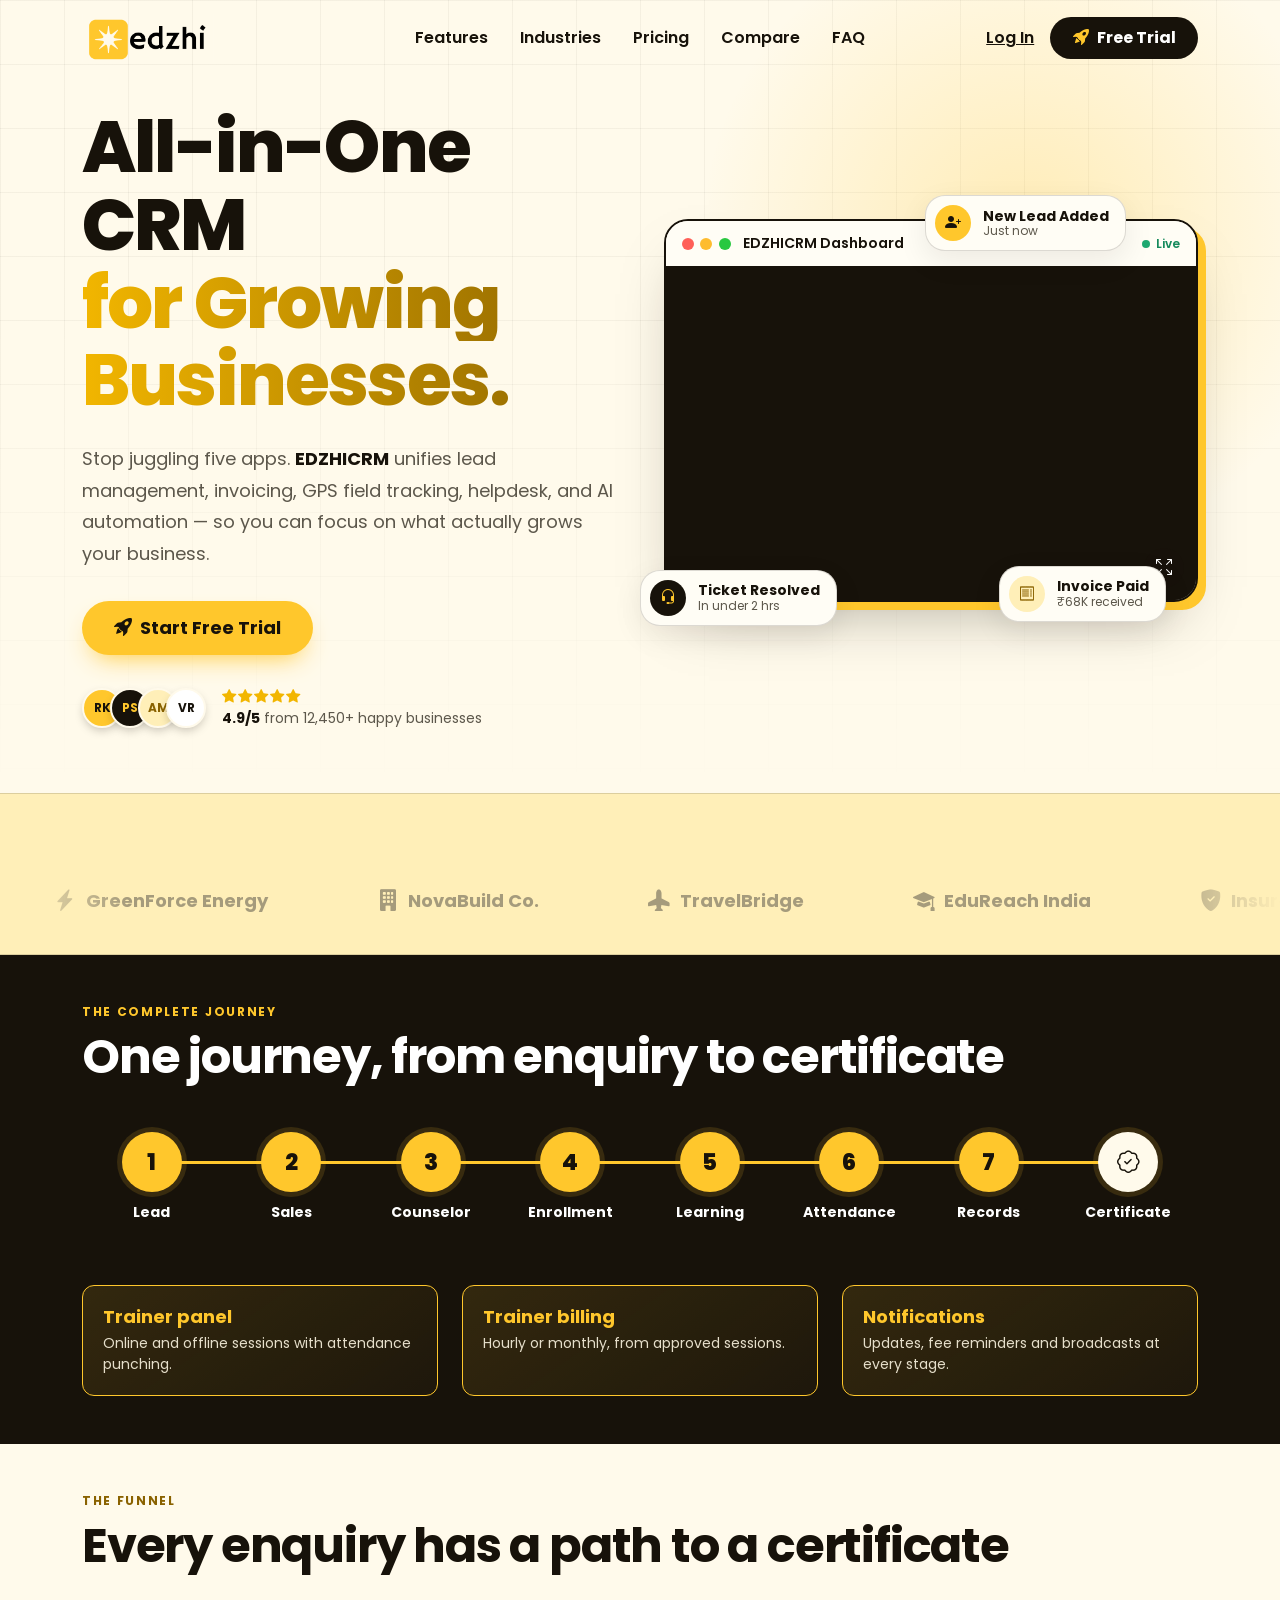
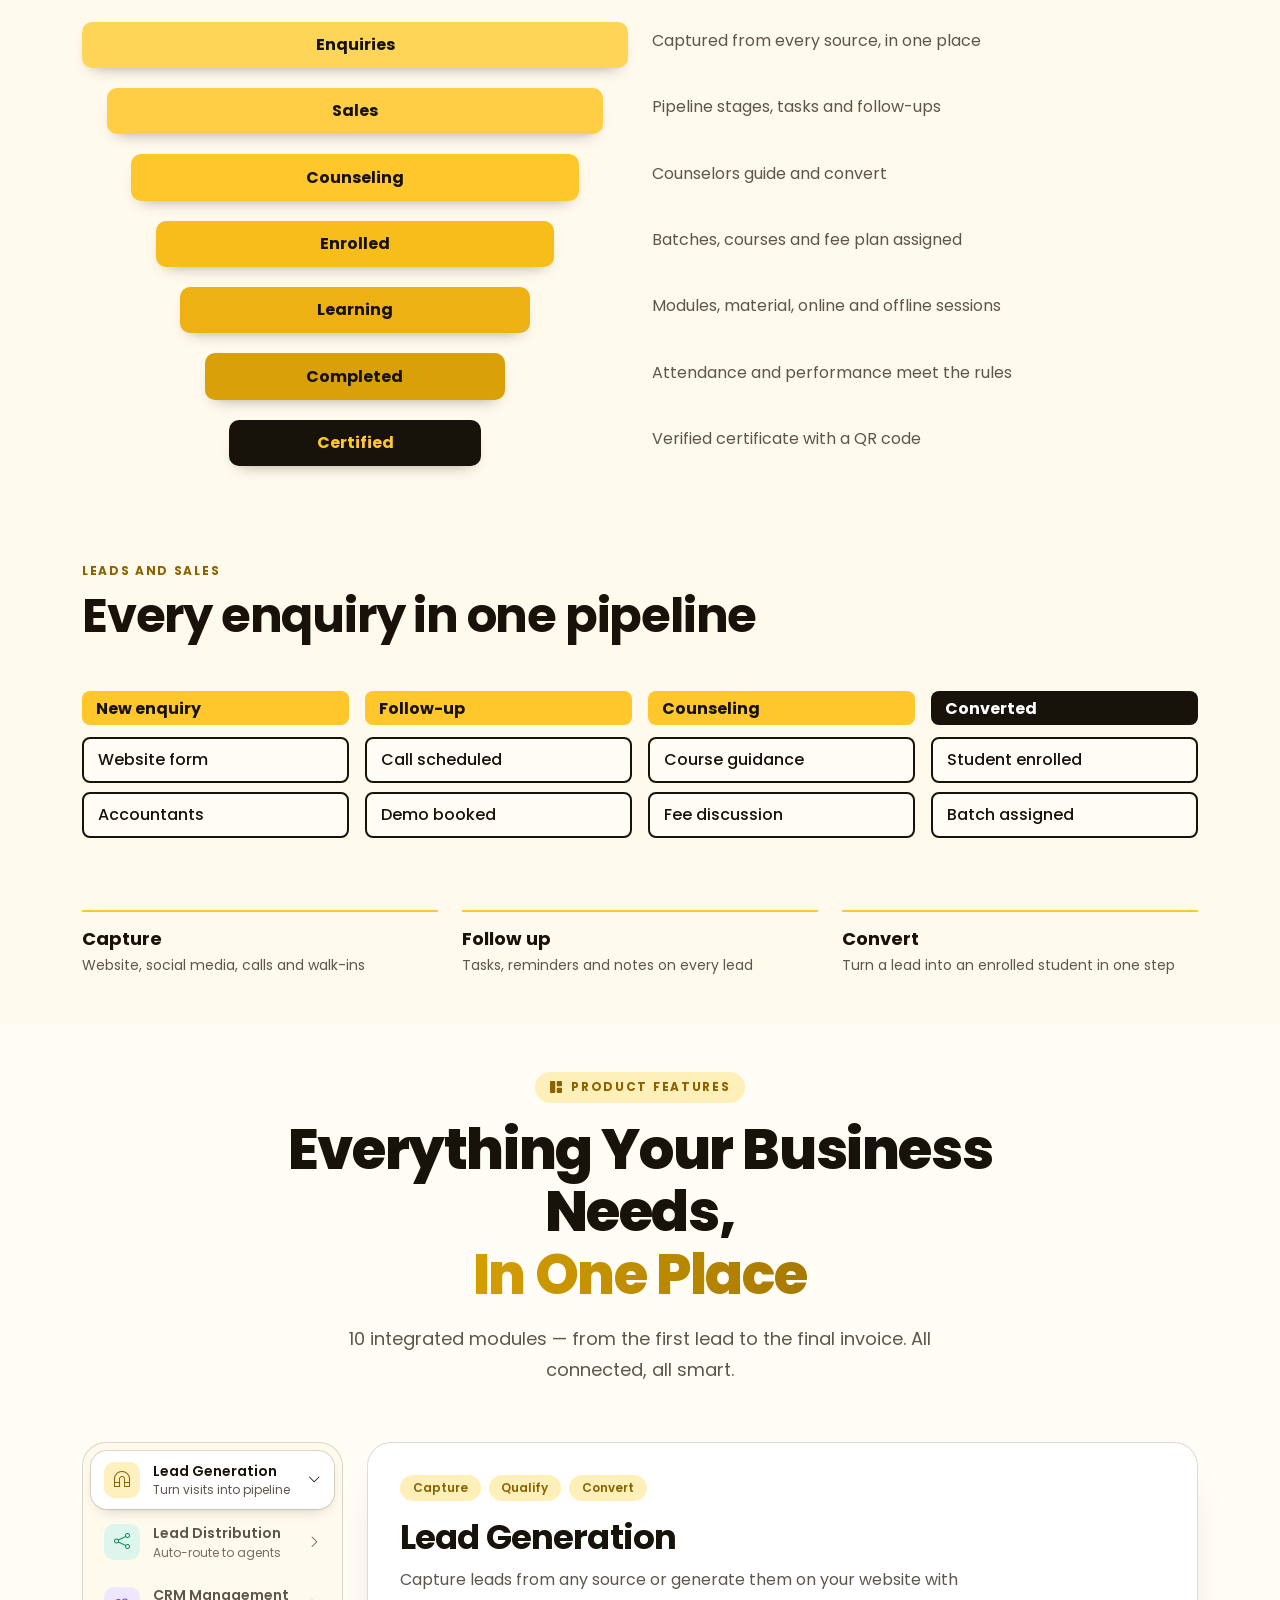
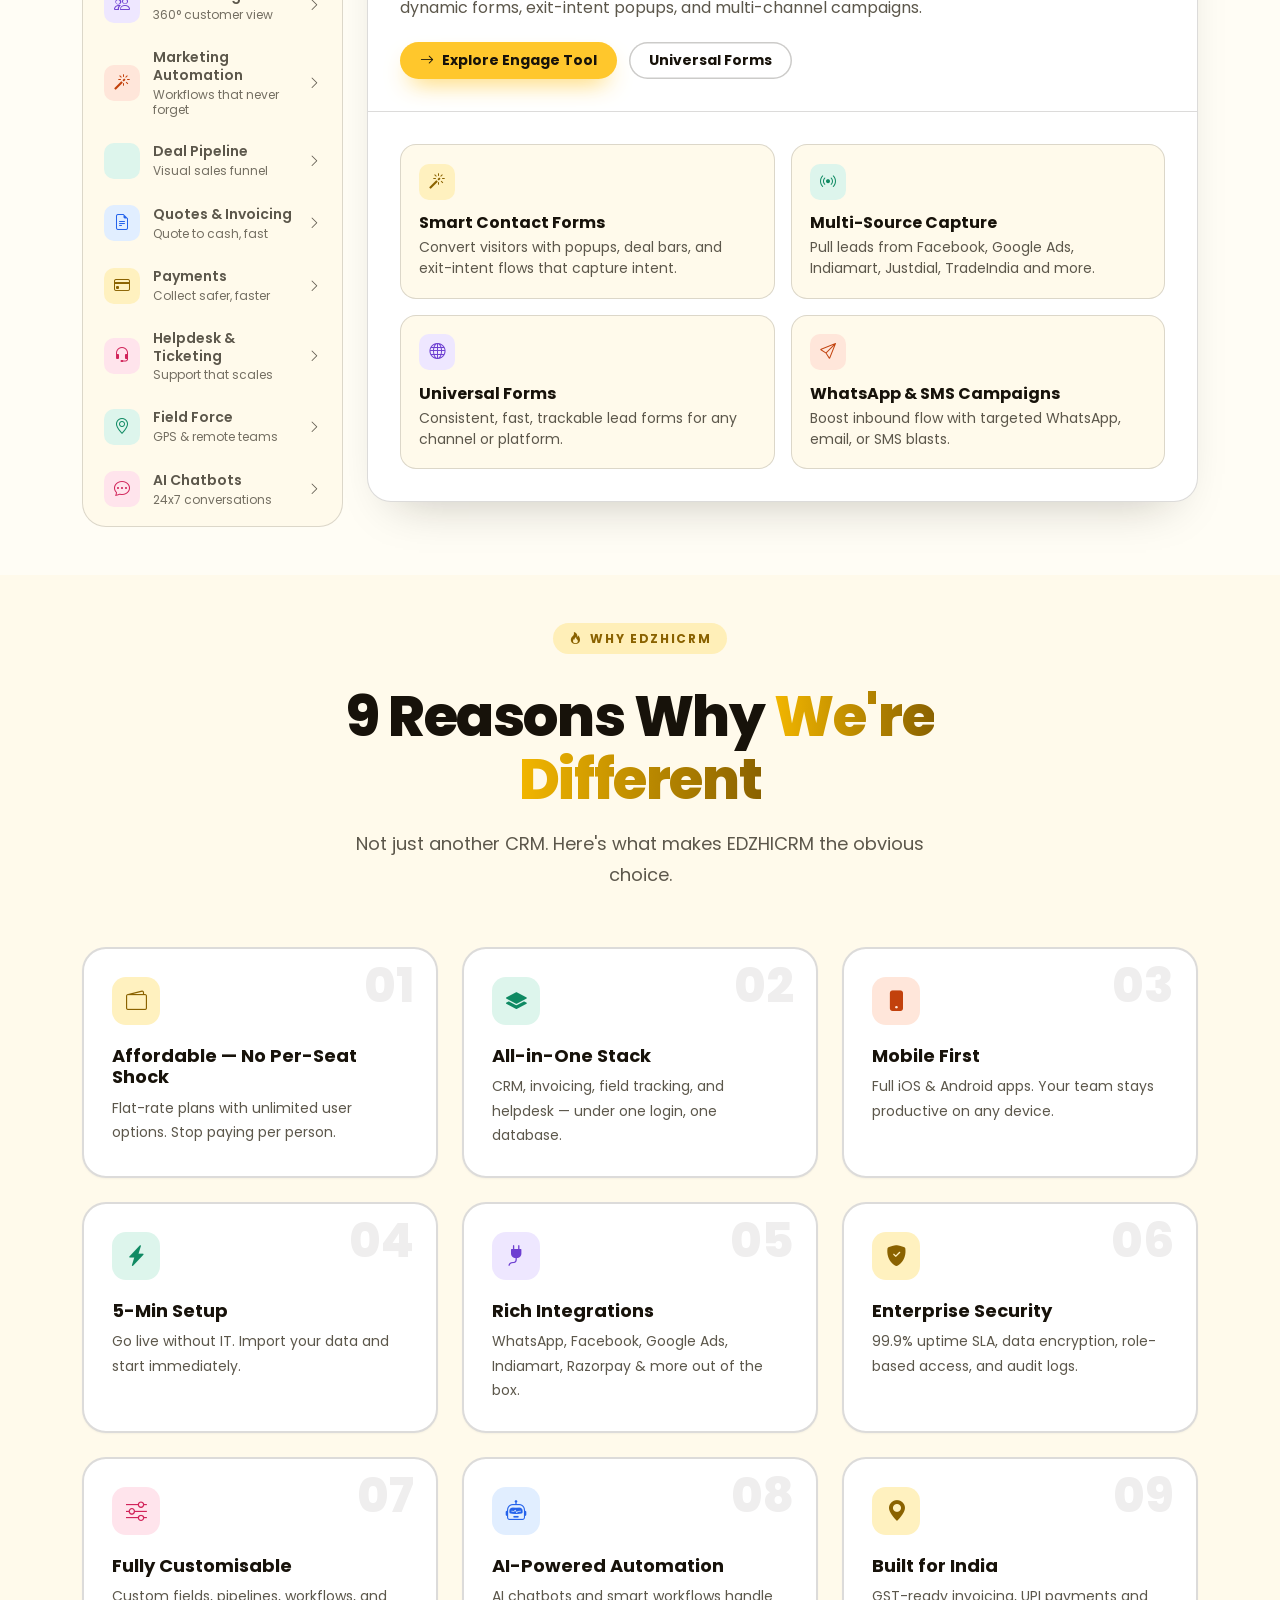
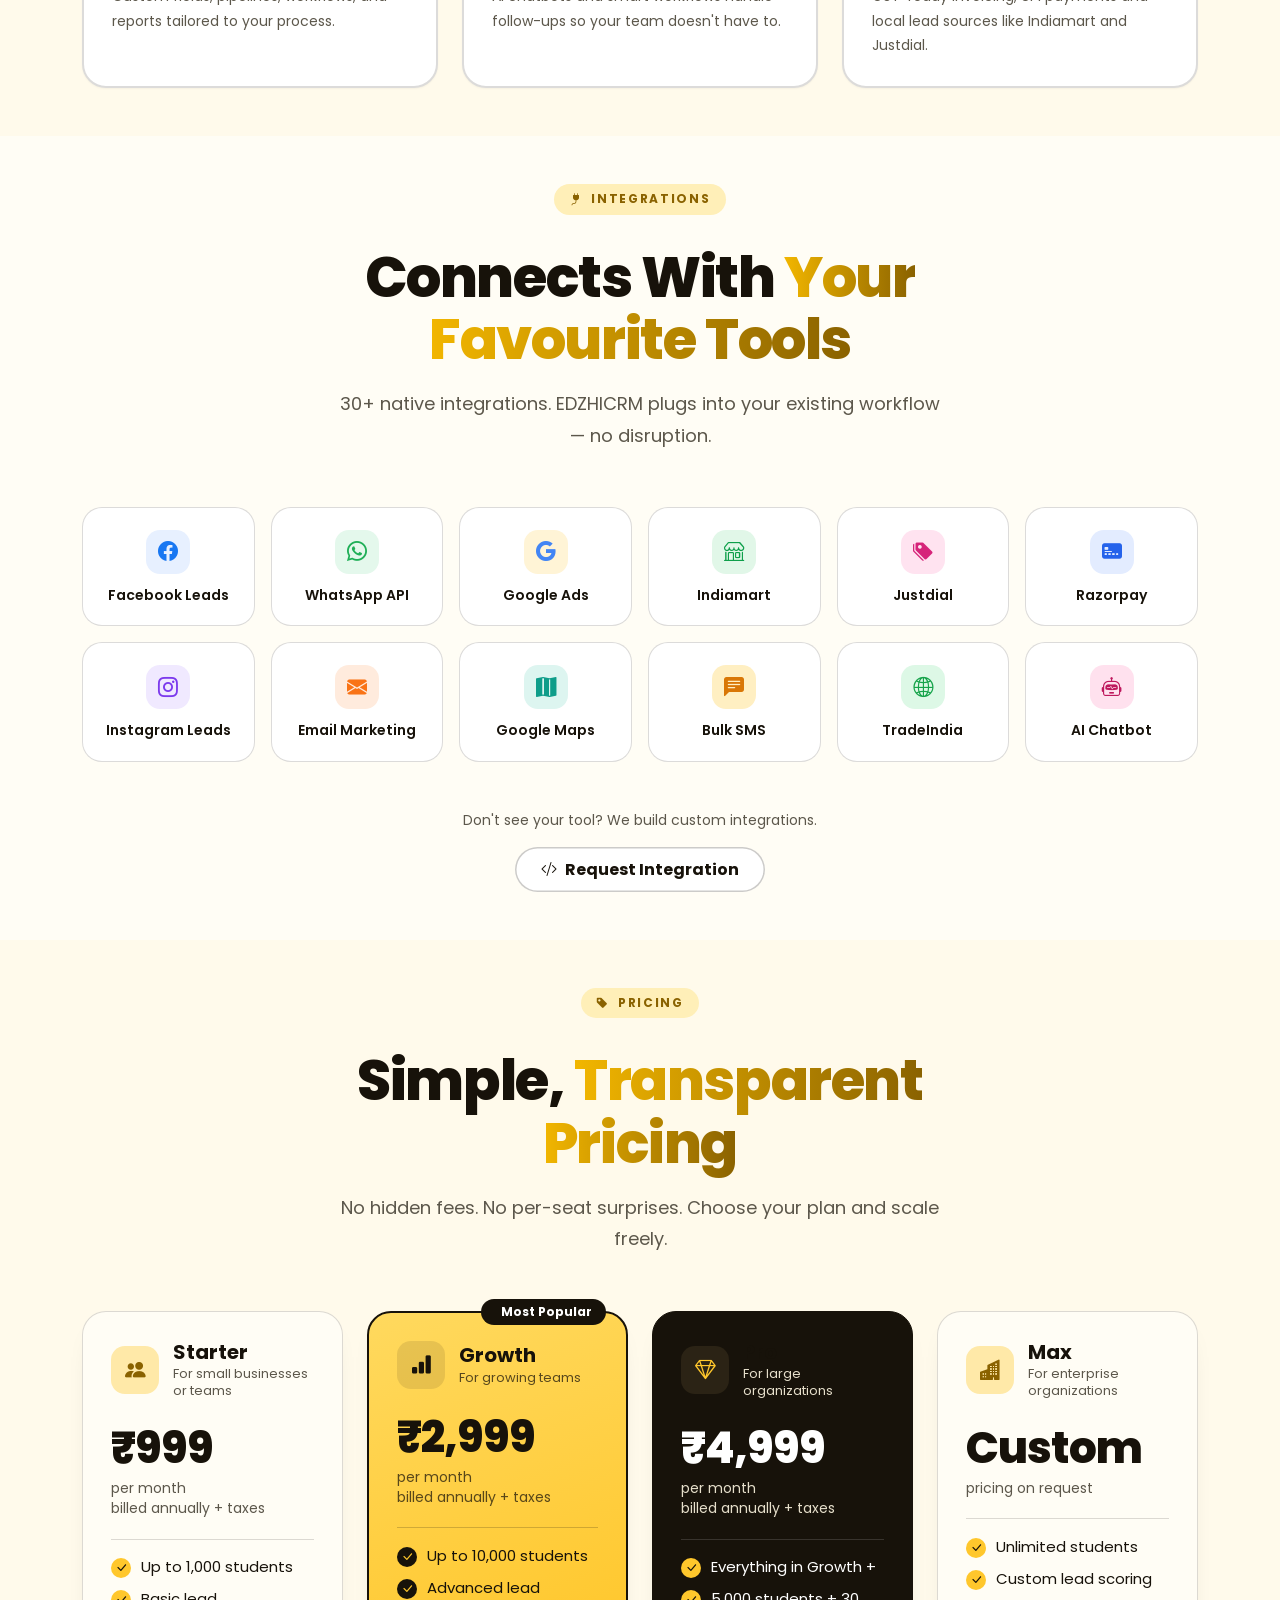
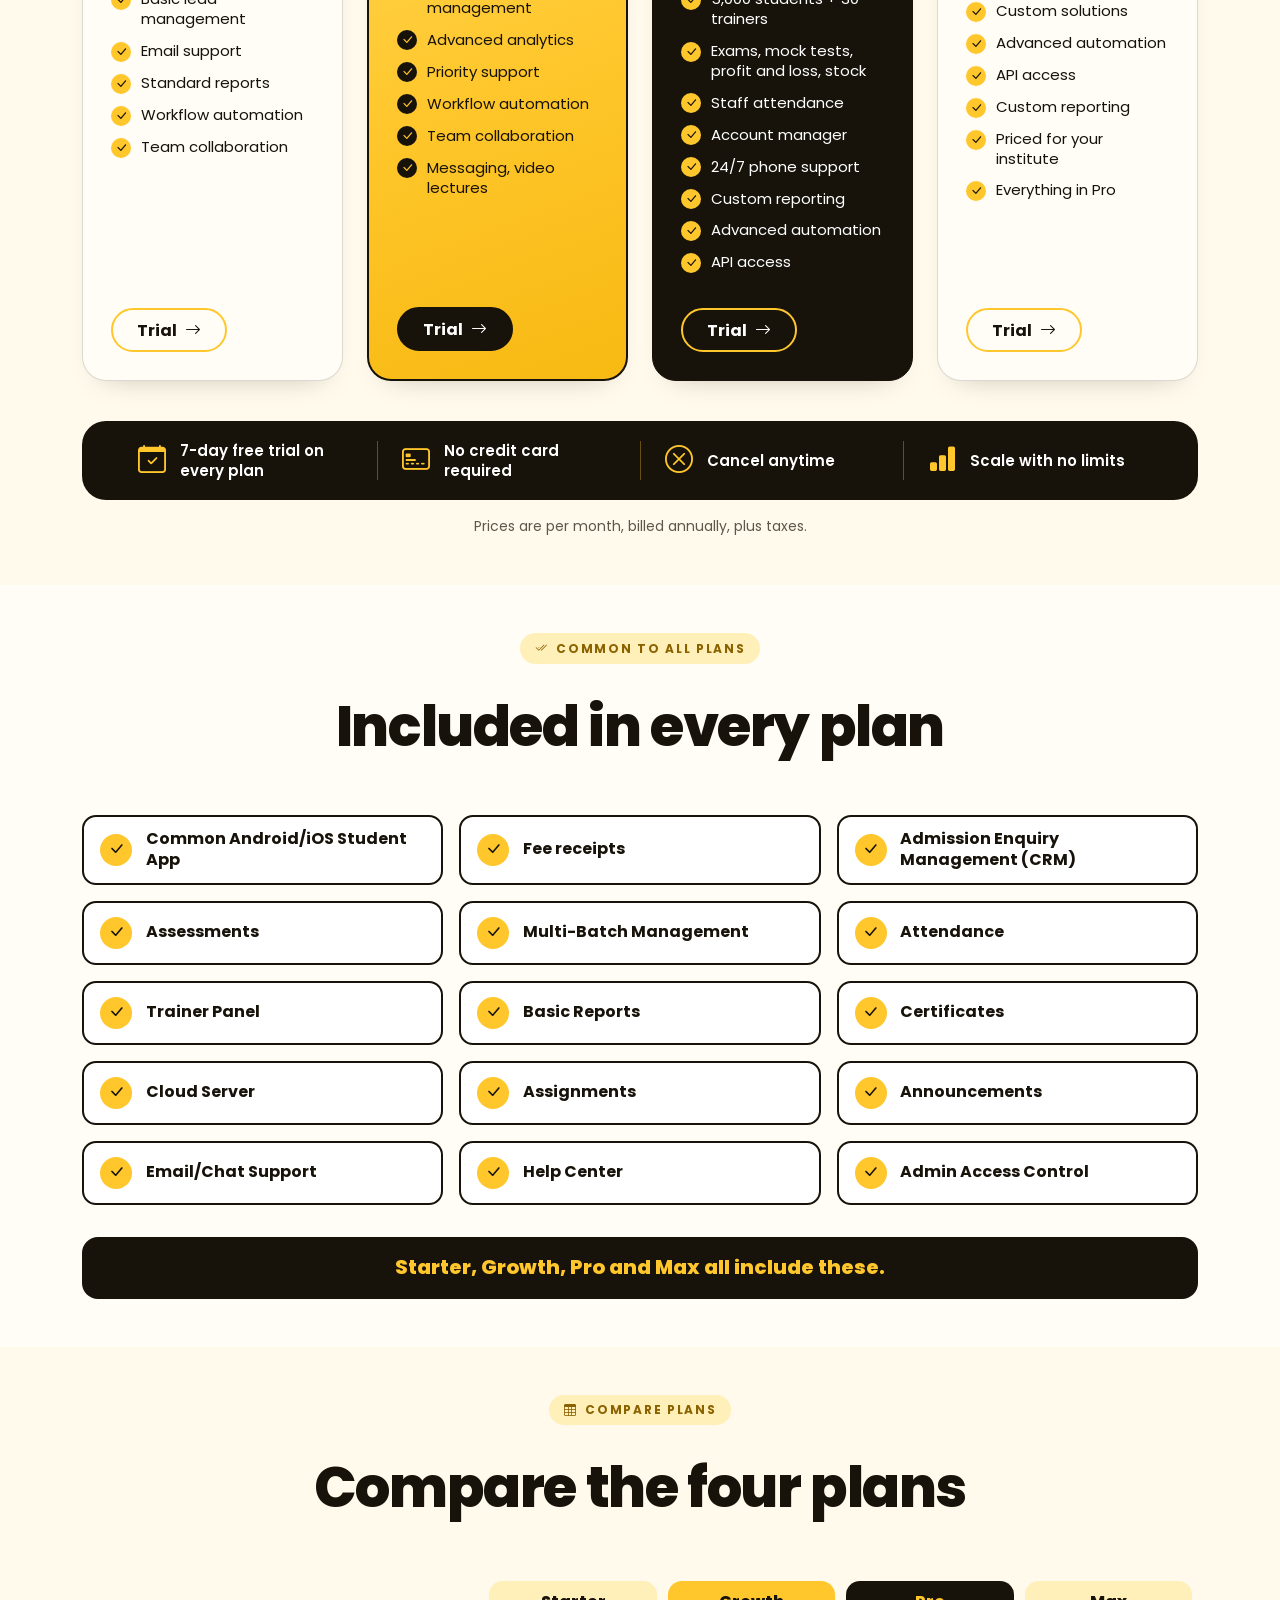
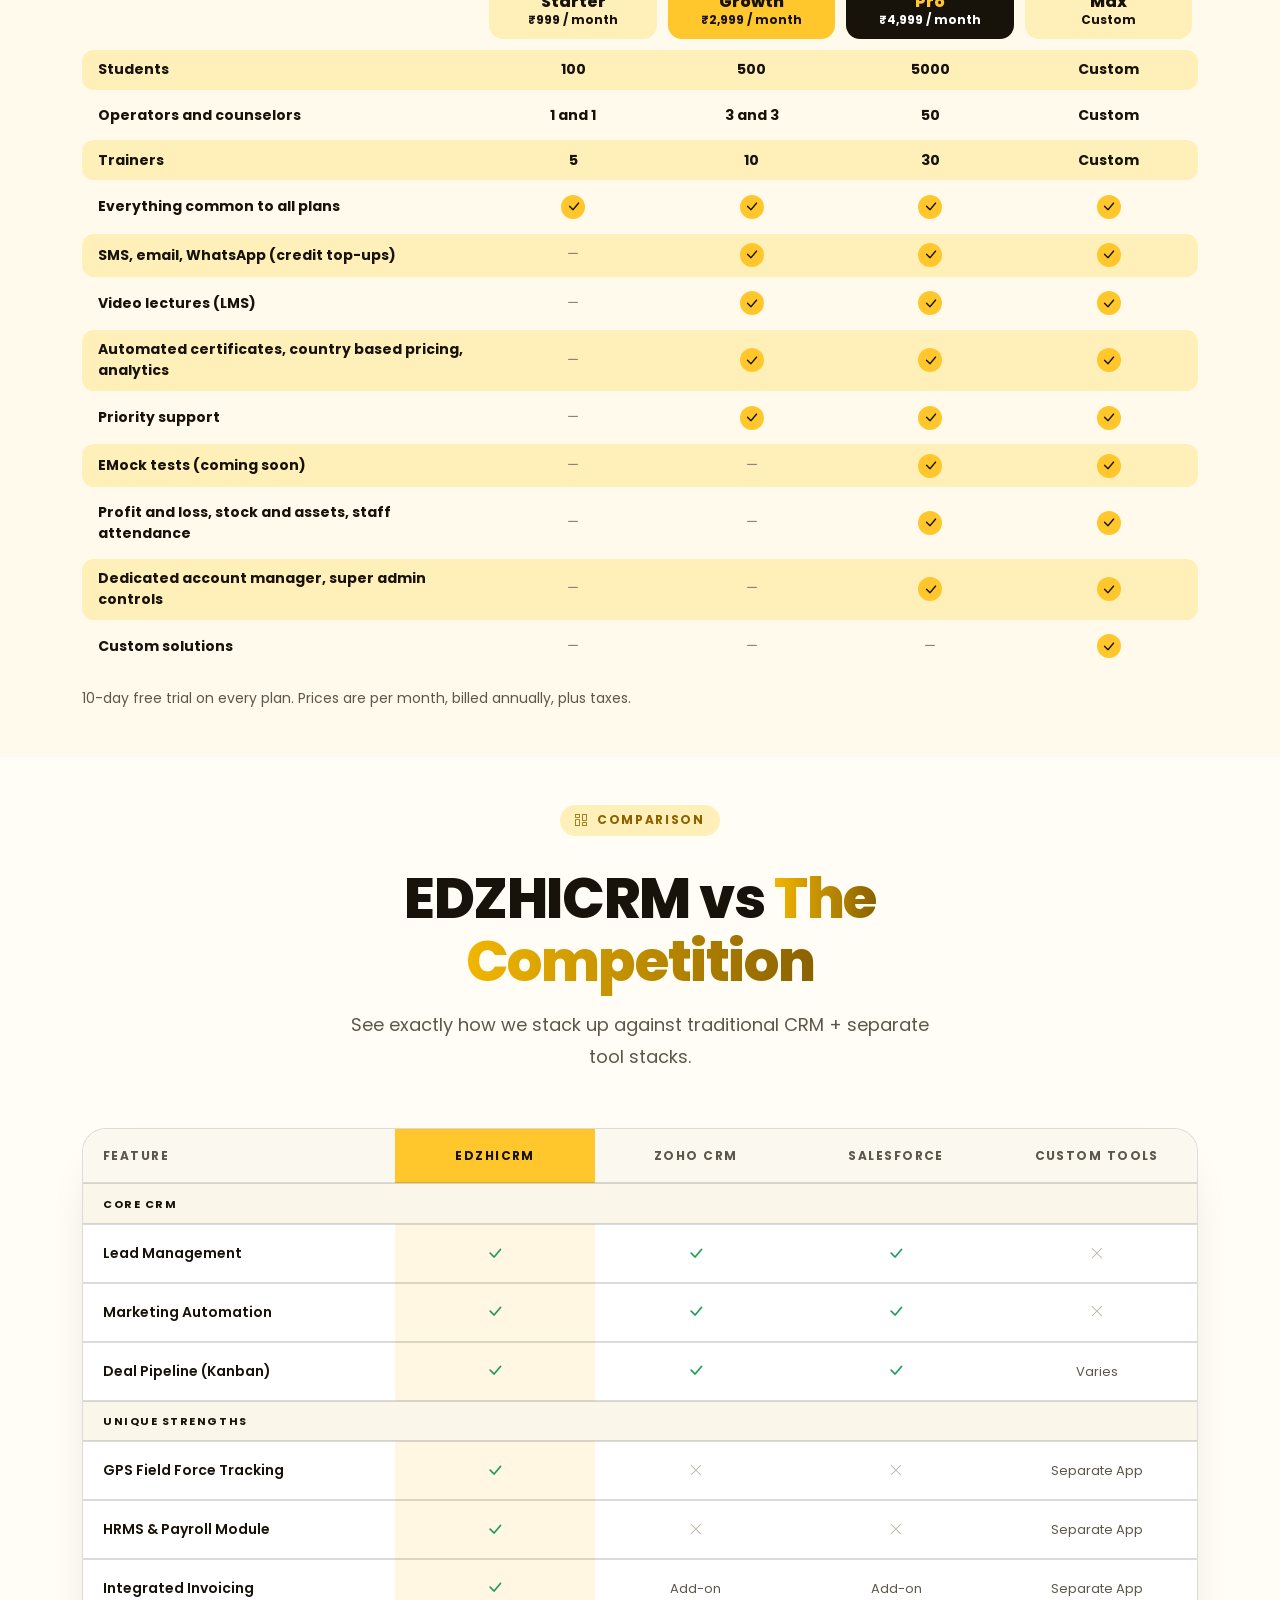
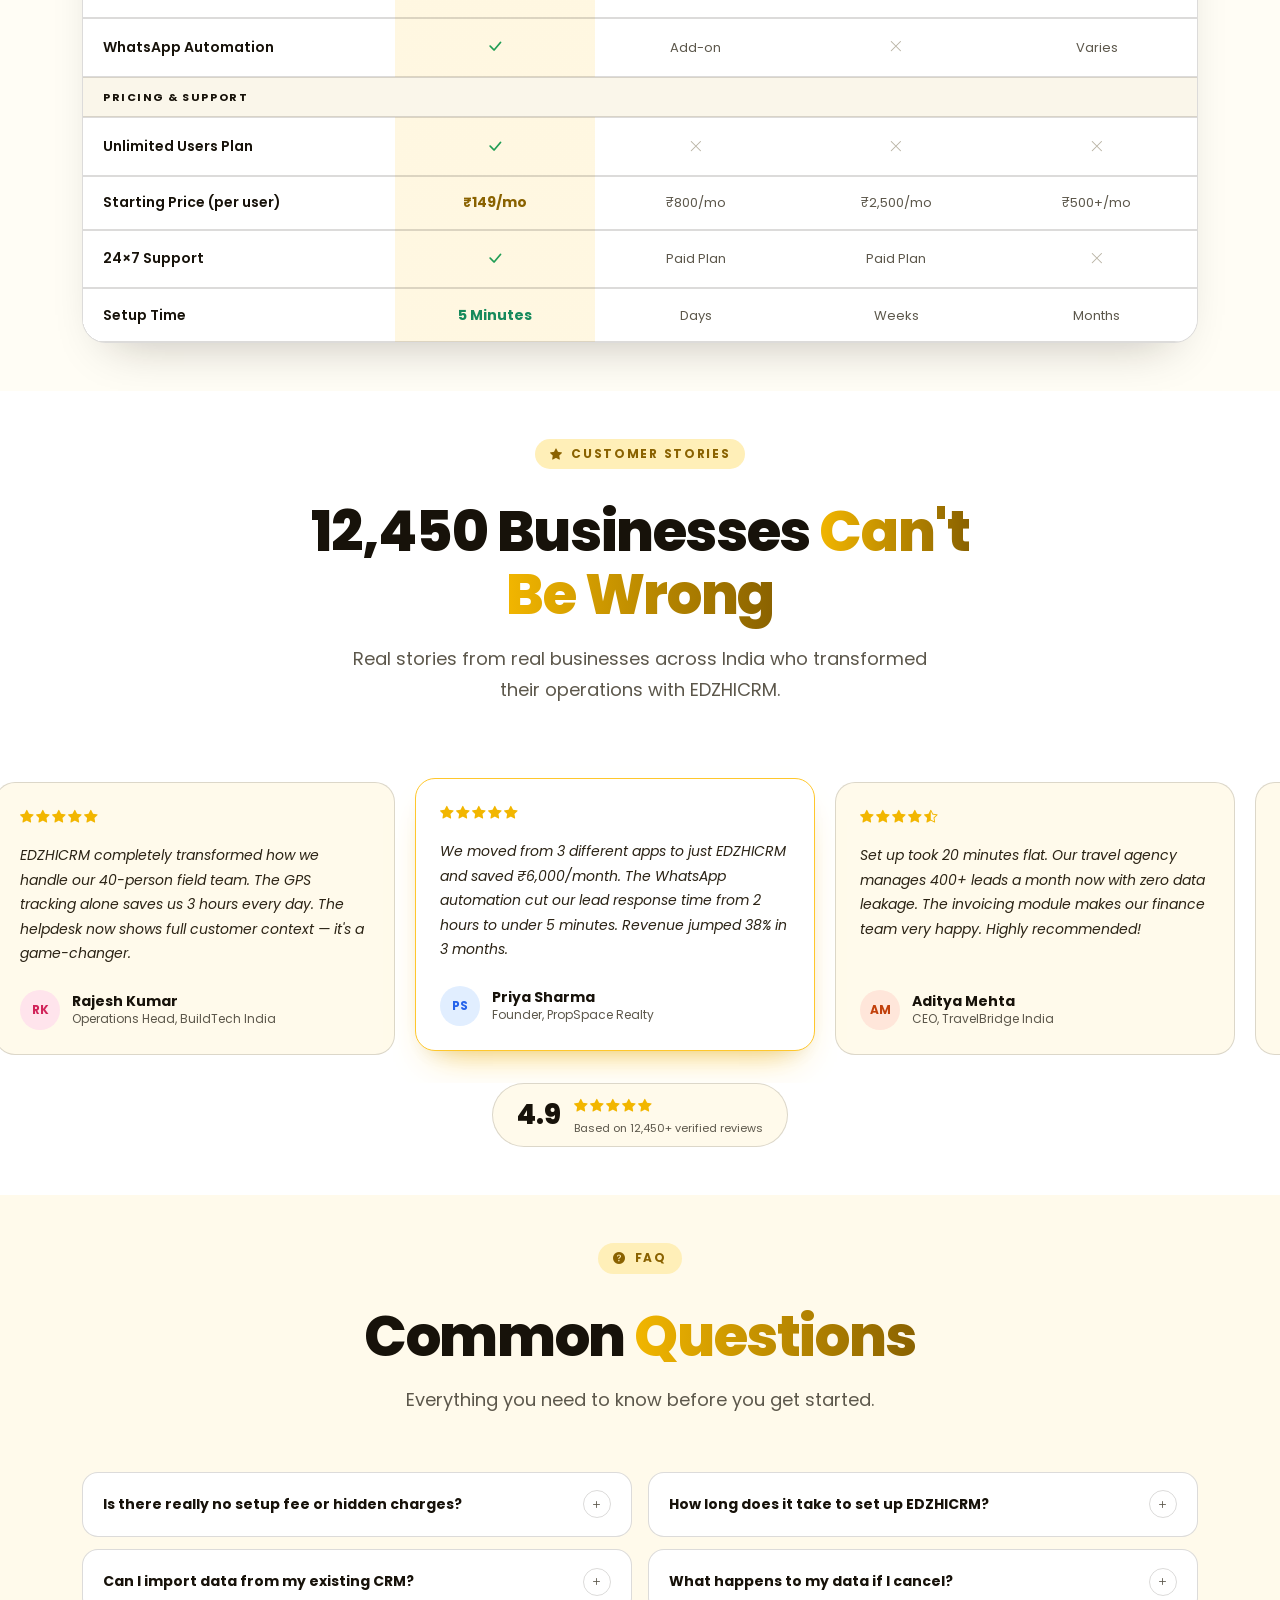
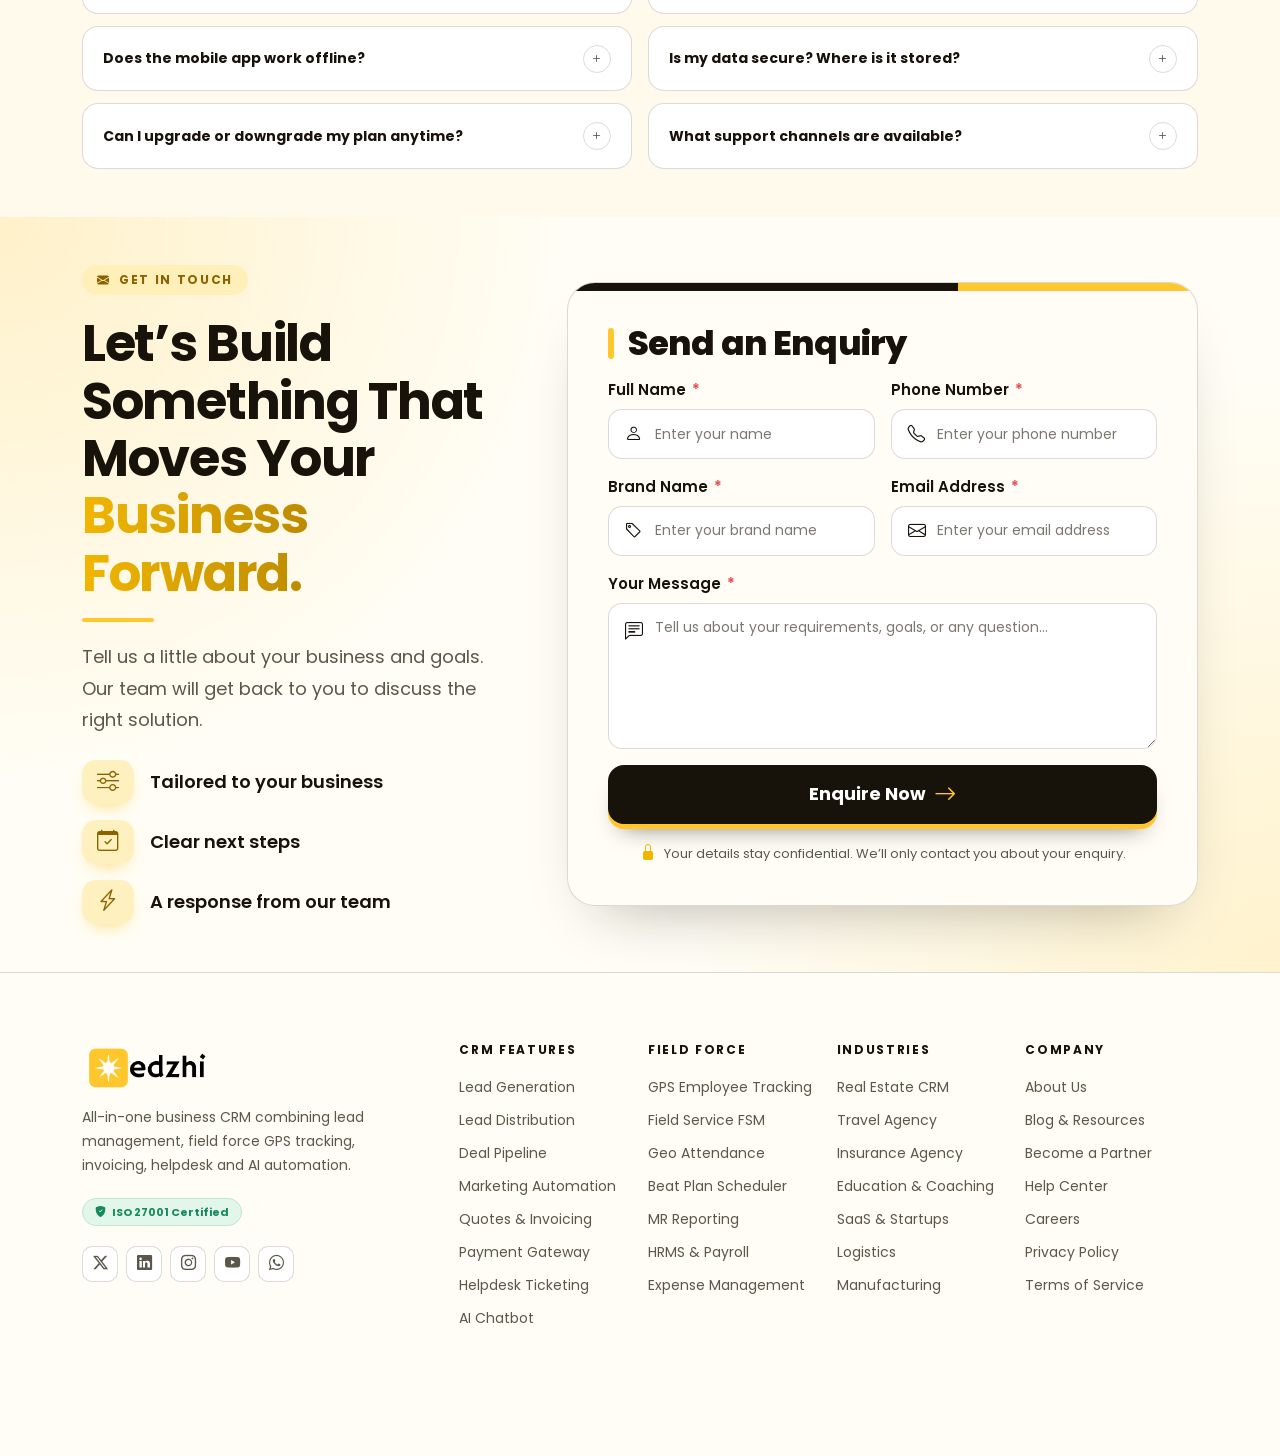
==== index.html @ d387aa37 "include section add" ====
<!DOCTYPE html>
<html lang="en">
<head>
  <meta charset="UTF-8">
  <meta name="viewport" content="width=device-width, initial-scale=1">
  <title>EDZHICRM – All-in-One CRM for Growing Businesses</title>

  <!-- Poppins (weights 400–800) -->
  <link rel="preconnect" href="https://fonts.googleapis.com">
  <link rel="preconnect" href="https://fonts.gstatic.com" crossorigin>
  <link href="https://fonts.googleapis.com/css2?family=Poppins:wght@400;500;600;700;800&display=swap" rel="stylesheet">
  <!-- Bootstrap 5.3 + Bootstrap Icons -->
  <link href="https://cdn.jsdelivr.net/npm/bootstrap@5.3.3/dist/css/bootstrap.min.css" rel="stylesheet">
  <link href="https://cdn.jsdelivr.net/npm/bootstrap-icons@1.11.3/font/bootstrap-icons.min.css" rel="stylesheet">
  <!-- Shared project stylesheet (:root variables + base + edzhome- styles) -->
  <link href="./edzhi.css" rel="stylesheet">
  <style>
    .nav-logo {
        font-size: 1.7rem;
    font-weight: 900;
    letter-spacing: -.03em;
    color: var(--edz-color-dark);
    }
    .nav-logo span {
    color: var(--edz-text-eyebrow);
}
    .nav-logo em {
    color: var(--edz-color-primary);
    font-style: normal;
}
  </style>
</head>
<body>

<!-- Navbar start -->
<header class="edzhome-header fixed-top" data-edzhome-header>
  <nav class="navbar navbar-expand-lg edzhome-navbar" aria-label="Main navigation">
    <div class="container">

      <!-- Brand: logo sits in a fixed wrapper so any backend logo keeps the layout -->
      <a class="navbar-brand edzhome-navbar__brand" href="/" aria-label="EDZHICRM home">
        <span class="edzhome-navbar__logo"><img src="./edzhi (2).svg" alt="EDZHICRM"></span>
         <!-- <div class="nav-logo">EDZHI<span>C</span><em>R</em>M</div> -->
         
      </a>

      <!-- Mobile toggler (icon swaps via aria-expanded, no JS) -->
      <button class="navbar-toggler edzhome-navbar__toggler" type="button"
              data-bs-toggle="collapse" data-bs-target="#edzhomeNav"
              aria-controls="edzhomeNav" aria-expanded="false" aria-label="Toggle navigation">
        <i class="bi bi-list edzhome-navbar__icon-open" aria-hidden="true"></i>
        <i class="bi bi-x-lg edzhome-navbar__icon-close" aria-hidden="true"></i>
      </button>

      <div class="collapse navbar-collapse edzhome-navbar__collapse" id="edzhomeNav">
        <!-- Center navigation -->
        <ul class="navbar-nav edzhome-navbar__menu">
          <li class="nav-item"><a class="nav-link" href="#features">Features</a></li>
          <li class="nav-item"><a class="nav-link" href="#industries">Industries</a></li>
          <li class="nav-item"><a class="nav-link" href="#pricing">Pricing</a></li>
          <li class="nav-item"><a class="nav-link" href="#compare">Compare</a></li>
          <li class="nav-item"><a class="nav-link" href="#faq">FAQ</a></li>
        </ul>
        <!-- Right actions -->
        <div class="edzhome-navbar__actions">
          <a class="edzhome-navbar__login" href="#login">Log In</a>
          <a class="btn edzhome-btn edzhome-btn--dark" href="#trial">
            <i class="bi bi-rocket-takeoff-fill" aria-hidden="true"></i> Free Trial
          </a>
        </div>
      </div>

    </div>
  </nav>
</header>
<!-- Navbar end -->

<main>
<!-- Hero start -->
<section class="edzhome-hero" aria-labelledby="edzhomeHeroTitle">
  <div class="container">
    <div class="row g-5 align-items-center">

      <!-- Hero content start -->
      <div class="col-lg-6">
        <h1 class="edzhome-hero__title" id="edzhomeHeroTitle">
          <span class="edzhome-hero__line">All-in-One CRM</span>
          <span class="edzhome-hero__line edzhome-hero__accent">for Growing</span>
          <span class="edzhome-hero__line edzhome-hero__accent">Businesses.</span>
        </h1>
        <p class="edzhome-hero__text">
          Stop juggling five apps. <strong>EDZHICRM</strong> unifies lead management, invoicing, GPS field tracking, helpdesk, and AI automation — so you can focus on what actually grows your business.
        </p>
        <a class="btn edzhome-btn edzhome-btn--primary" href="#trial">
          <i class="bi bi-rocket-takeoff-fill" aria-hidden="true"></i> Start Free Trial
        </a>

        <!-- Social proof start -->
        <div class="edzhome-proof">
          <div class="edzhome-proof__avatars" aria-hidden="true">
            <span class="edzhome-proof__avatar edzhome-proof__avatar--1">RK</span>
            <span class="edzhome-proof__avatar edzhome-proof__avatar--2">PS</span>
            <span class="edzhome-proof__avatar edzhome-proof__avatar--3">AM</span>
            <span class="edzhome-proof__avatar edzhome-proof__avatar--4">VR</span>
          </div>
          <div>
            <div class="edzhome-proof__stars" role="img" aria-label="Rated 4.9 out of 5 stars">
              <i class="bi bi-star-fill"></i><i class="bi bi-star-fill"></i><i class="bi bi-star-fill"></i><i class="bi bi-star-fill"></i><i class="bi bi-star-fill"></i>
            </div>
            <p class="edzhome-proof__text"><strong>4.9/5</strong> from 12,450+ happy businesses</p>
          </div>
        </div>
        <!-- Social proof end -->
      </div>
      <!-- Hero content end -->

      <!-- Product demo start -->
      <div class="col-lg-6">
        <div class="edzhome-demo" role="group" aria-label="EDZHICRM product demo">

          <div class="edzhome-demo__frame">
            <!-- Browser-style header -->
            <div class="edzhome-demo__bar">
              <span class="edzhome-demo__dots" aria-hidden="true"><i></i><i></i><i></i></span>
              <span class="edzhome-demo__title">EDZHICRM Dashboard</span>
              <span class="edzhome-demo__live"><i aria-hidden="true"></i>Live</span>
            </div>

            <!-- Media wrapper: fixed aspect ratio, so any backend image/video fits with no layout shift -->
            <div class="ratio edzhome-demo__media">
              <div class="edzhome-demo__stage" data-edzhome-stage>

                <!-- ACTIVE NOW: image. When the video is ready, DELETE this <img> and UNCOMMENT the block below -->
                <!-- <img class="edzhome-demo__img" src="img.png" alt="EDZHICRM dashboard showing leads, revenue, tickets and invoices" loading="eager"> -->

                <!-- VIDEO (uncomment when ready). Replace the src with the backend video URL. -->
                <video class="edzhome-demo__video" autoplay muted loop playsinline preload="metadata"
                       poster="img.png" disablepictureinpicture controlslist="nodownload"
                       aria-label="EDZHICRM product demo video. Click to view full screen">
                  <source src="https://interactive-examples.mdn.mozilla.net/media/cc0-videos/flower.mp4" type="video/mp4">
                </video>
                <button class="edzhome-demo__expand" type="button" aria-label="View demo video full screen">
                  <i class="bi bi-arrows-fullscreen" aria-hidden="true"></i>
                </button>
                <div class="edzhome-demo__fallback" role="status">
                  <span class="edzhome-demo__play"><i class="bi bi-play-fill" aria-hidden="true"></i></span>
                  <strong>Capture and convert every enquiry</strong>
                  <span>Video coming soon — book a live demo to see it now.</span>
                  <span class="edzhome-demo__duration">1:30</span>
                </div>
               

              </div>
            </div>
          </div>

          <!-- Floating notifications (desktop only, sit mostly outside the frame) -->
          <div class="edzhome-note edzhome-note--lead" aria-hidden="true">
            <span class="edzhome-note__icon"><i class="bi bi-person-plus-fill"></i></span>
            <span><strong>New Lead Added</strong><small>Just now</small></span>
          </div>
          <div class="edzhome-note edzhome-note--ticket" aria-hidden="true">
            <span class="edzhome-note__icon"><i class="bi bi-headset"></i></span>
            <span><strong>Ticket Resolved</strong><small>In under 2 hrs</small></span>
          </div>
          <div class="edzhome-note edzhome-note--invoice" aria-hidden="true">
            <span class="edzhome-note__icon"><i class="bi bi-receipt"></i></span>
            <span><strong>Invoice Paid</strong><small>₹68K received</small></span>
          </div>

        </div>
      </div>
      <!-- Product demo end -->

    </div>
  </div>
</section>
<!-- Hero end -->
 <!-- Trusted brands start (paste right after the Hero </section>, inside <main>) -->
<section class="edzhome-trust" aria-labelledby="edzhomeTrustTitle">

  <!-- Heading -->
  <h2 class="edzhome-trust__title" id="edzhomeTrustTitle">Trusted by 12,450+ businesses across India</h2>

  <!-- Marquee: overflow hidden + edge fade. Track holds 2 identical groups → seamless loop -->
  <div class="edzhome-marquee">
    <div class="edzhome-marquee__track">

      <!-- Group 1 (real content) -->
      <ul class="edzhome-marquee__group list-unstyled mb-0">
        <li class="edzhome-brand"><i class="bi bi-lightning-charge-fill" aria-hidden="true"></i><span>GreenForce Energy</span></li>
        <li class="edzhome-brand"><i class="bi bi-building-fill" aria-hidden="true"></i><span>NovaBuild Co.</span></li>
        <li class="edzhome-brand"><i class="bi bi-airplane-fill" aria-hidden="true"></i><span>TravelBridge</span></li>
        <li class="edzhome-brand"><i class="bi bi-mortarboard-fill" aria-hidden="true"></i><span>EduReach India</span></li>
        <li class="edzhome-brand"><i class="bi bi-shield-fill-check" aria-hidden="true"></i><span>InsureNow</span></li>
        <li class="edzhome-brand"><i class="bi bi-houses-fill" aria-hidden="true"></i><span>PropSpace Realty</span></li>
        <li class="edzhome-brand"><i class="bi bi-rocket-takeoff-fill" aria-hidden="true"></i><span>LaunchPath SaaS</span></li>
      </ul>

      <!-- Group 2 (exact duplicate, hidden from screen readers) -->
      <ul class="edzhome-marquee__group list-unstyled mb-0" aria-hidden="true">
        <li class="edzhome-brand"><i class="bi bi-lightning-charge-fill"></i><span>GreenForce Energy</span></li>
        <li class="edzhome-brand"><i class="bi bi-building-fill"></i><span>NovaBuild Co.</span></li>
        <li class="edzhome-brand"><i class="bi bi-airplane-fill"></i><span>TravelBridge</span></li>
        <li class="edzhome-brand"><i class="bi bi-mortarboard-fill"></i><span>EduReach India</span></li>
        <li class="edzhome-brand"><i class="bi bi-shield-fill-check"></i><span>InsureNow</span></li>
        <li class="edzhome-brand"><i class="bi bi-houses-fill"></i><span>PropSpace Realty</span></li>
        <li class="edzhome-brand"><i class="bi bi-rocket-takeoff-fill"></i><span>LaunchPath SaaS</span></li>
      </ul>

    </div>
  </div>
</section>
<!-- Trusted brands end -->

<!-- Journey start (paste after Trusted brands, inside <main>) -->
<section class="edzhome-section edzhome-journey" aria-labelledby="edzhomeJourneyTitle">
  <div class="container">
    <span class="edzhome-eyebrow">The complete journey</span>
    <h2 class="edzhome-title" id="edzhomeJourneyTitle">One journey, from enquiry to certificate</h2>

    <!-- Timeline: horizontal from 576px up, vertical below -->
    <ol class="edzhome-steps">
      <li class="edzhome-step"><span class="edzhome-step__dot">1</span><span class="edzhome-step__label">Lead</span></li>
      <li class="edzhome-step"><span class="edzhome-step__dot">2</span><span class="edzhome-step__label">Sales</span></li>
      <li class="edzhome-step"><span class="edzhome-step__dot">3</span><span class="edzhome-step__label">Counselor</span></li>
      <li class="edzhome-step"><span class="edzhome-step__dot">4</span><span class="edzhome-step__label">Enrollment</span></li>
      <li class="edzhome-step"><span class="edzhome-step__dot">5</span><span class="edzhome-step__label">Learning</span></li>
      <li class="edzhome-step"><span class="edzhome-step__dot">6</span><span class="edzhome-step__label">Attendance</span></li>
      <li class="edzhome-step"><span class="edzhome-step__dot">7</span><span class="edzhome-step__label">Records</span></li>
      <li class="edzhome-step"><span class="edzhome-step__dot edzhome-step__dot--cert"><i class="bi bi-patch-check" aria-hidden="true"></i></span><span class="edzhome-step__label">Certificate</span></li>
    </ol>

    <!-- Info cards: h-100 keeps all three the same height -->
    <div class="row g-3 g-lg-4">
      <div class="col-lg-4">
        <article class="card h-100 edzhome-jcard"><div class="card-body">
          <h3 class="edzhome-jcard__title">Trainer panel</h3>
          <p class="edzhome-jcard__text">Online and offline sessions with attendance punching.</p>
        </div></article>
      </div>
      <div class="col-lg-4">
        <article class="card h-100 edzhome-jcard"><div class="card-body">
          <h3 class="edzhome-jcard__title">Trainer billing</h3>
          <p class="edzhome-jcard__text">Hourly or monthly, from approved sessions.</p>
        </div></article>
      </div>
      <div class="col-lg-4">
        <article class="card h-100 edzhome-jcard"><div class="card-body">
          <h3 class="edzhome-jcard__title">Notifications</h3>
          <p class="edzhome-jcard__text">Updates, fee reminders and broadcasts at every stage.</p>
        </div></article>
      </div>
    </div>
  </div>
</section>
<!-- Journey end -->

<!-- Funnel start -->
<section class="edzhome-section edzhome-funnel-sec" aria-labelledby="edzhomeFunnelTitle">
  <div class="container">
    <span class="edzhome-eyebrow">The funnel</span>
    <h2 class="edzhome-title" id="edzhomeFunnelTitle">Every enquiry has a path to a certificate</h2>

    <!-- Each row = bar (left) + description (right), so they always align -->
    <ol class="edzhome-funnel">
      <li class="row align-items-center gx-4 gy-2">
        <div class="col-md-6"><span class="edzhome-funnel__bar edzhome-funnel__bar--1">Enquiries</span></div>
        <p class="col-md-6 edzhome-funnel__desc">Captured from every source, in one place</p>
      </li>
      <li class="row align-items-center gx-4 gy-2">
        <div class="col-md-6"><span class="edzhome-funnel__bar edzhome-funnel__bar--2">Sales</span></div>
        <p class="col-md-6 edzhome-funnel__desc">Pipeline stages, tasks and follow-ups</p>
      </li>
      <li class="row align-items-center gx-4 gy-2">
        <div class="col-md-6"><span class="edzhome-funnel__bar edzhome-funnel__bar--3">Counseling</span></div>
        <p class="col-md-6 edzhome-funnel__desc">Counselors guide and convert</p>
      </li>
      <li class="row align-items-center gx-4 gy-2">
        <div class="col-md-6"><span class="edzhome-funnel__bar edzhome-funnel__bar--4">Enrolled</span></div>
        <p class="col-md-6 edzhome-funnel__desc">Batches, courses and fee plan assigned</p>
      </li>
      <li class="row align-items-center gx-4 gy-2">
        <div class="col-md-6"><span class="edzhome-funnel__bar edzhome-funnel__bar--5">Learning</span></div>
        <p class="col-md-6 edzhome-funnel__desc">Modules, material, online and offline sessions</p>
      </li>
      <li class="row align-items-center gx-4 gy-2">
        <div class="col-md-6"><span class="edzhome-funnel__bar edzhome-funnel__bar--6">Completed</span></div>
        <p class="col-md-6 edzhome-funnel__desc">Attendance and performance meet the rules</p>
      </li>
      <li class="row align-items-center gx-4 gy-2">
        <div class="col-md-6"><span class="edzhome-funnel__bar edzhome-funnel__bar--7">Certified</span></div>
        <p class="col-md-6 edzhome-funnel__desc">Verified certificate with a QR code</p>
      </li>
    </ol>
  </div>
</section>
<!-- Funnel end -->

<!-- Pipeline start -->
<section class="edzhome-section edzhome-pipe-sec" aria-labelledby="edzhomePipeTitle">
  <div class="container">
    <span class="edzhome-eyebrow">Leads and sales</span>
    <h2 class="edzhome-title" id="edzhomePipeTitle">Every enquiry in one pipeline</h2>

    <!-- 2 columns on phones, 4 from 768px. Add more columns/items freely -->
    <div class="row row-cols-2 row-cols-md-4 g-3">
      <div class="col">
        <h3 class="edzhome-pipe__head">New enquiry</h3>
        <ul class="edzhome-pipe__list"><li class="edzhome-pipe__item">Website form</li><li class="edzhome-pipe__item">Accountants</li></ul>
      </div>
      <div class="col">
        <h3 class="edzhome-pipe__head">Follow-up</h3>
        <ul class="edzhome-pipe__list"><li class="edzhome-pipe__item">Call scheduled</li><li class="edzhome-pipe__item">Demo booked</li></ul>
      </div>
      <div class="col">
        <h3 class="edzhome-pipe__head">Counseling</h3>
        <ul class="edzhome-pipe__list"><li class="edzhome-pipe__item">Course guidance</li><li class="edzhome-pipe__item">Fee discussion</li></ul>
      </div>
      <div class="col">
        <h3 class="edzhome-pipe__head edzhome-pipe__head--done">Converted</h3>
        <ul class="edzhome-pipe__list"><li class="edzhome-pipe__item">Student enrolled</li><li class="edzhome-pipe__item">Batch assigned</li></ul>
      </div>
    </div>

    <!-- Bottom features -->
    <div class="row g-4 mt-4 mt-lg-5">
      <div class="col-12 col-md-4"><div class="edzhome-feature">
        <h3 class="edzhome-feature__title">Capture</h3>
        <p class="edzhome-feature__text">Website, social media, calls and walk-ins</p>
      </div></div>
      <div class="col-12 col-md-4"><div class="edzhome-feature">
        <h3 class="edzhome-feature__title">Follow up</h3>
        <p class="edzhome-feature__text">Tasks, reminders and notes on every lead</p>
      </div></div>
      <div class="col-12 col-md-4"><div class="edzhome-feature">
        <h3 class="edzhome-feature__title">Convert</h3>
        <p class="edzhome-feature__text">Turn a lead into an enrolled student in one step</p>
      </div></div>
    </div>
  </div>
</section>
<!-- Pipeline end -->

<!-- Product features start (paste after the Pipeline section, inside <main>) -->
<!-- PHP NOTE: nav buttons and tab panes below are two loops over the same module list.
     First module gets "active" (button) and "show active" (pane). Everything else is plain Bootstrap tabs. -->
<section class="edzhome-section edzhome-feat" id="features" aria-labelledby="edzhomeFeatTitle">
  <div class="container">

    <!-- Header start -->
    <header class="text-center edzhome-feat__head">
      <span class="edzhome-badge"><i class="bi bi-grid-1x2-fill" aria-hidden="true"></i>Product features</span>
      <h2 class="edzhome-feat__title" id="edzhomeFeatTitle">
        Everything Your Business Needs,
        <span class="edzhome-feat__title-accent">In One Place</span>
      </h2>
      <p class="edzhome-feat__sub">10 integrated modules — from the first lead to the final invoice. All connected, all smart.</p>
    </header>
    <!-- Header end -->

    <div class="row g-4 align-items-start">

      <!-- Navigation start: Bootstrap nav-pills. Vertical on lg+, swipeable row with arrows below -->
      <div class="col-lg-4 col-xl-3">
        <div class="edzhome-fnav-wrap" data-edzhome-fnav>
          <button class="edzhome-fnav-btn" type="button" data-dir="-1" aria-label="Previous modules" disabled><i class="bi bi-chevron-left" aria-hidden="true"></i></button>
          <div class="nav nav-pills edzhome-fnav" id="edzhomeFeatTabs" role="tablist" aria-label="Product modules">
          <button class="nav-link edzhome-fitem active" id="edzhomeTab-lead-generation" data-bs-toggle="pill" data-bs-target="#edzhomePane-lead-generation" type="button" role="tab" aria-controls="edzhomePane-lead-generation" aria-selected="true">
            <span class="edzhome-ficon edzhome-tint-1"><i class="bi bi-magnet" aria-hidden="true"></i></span>
            <span class="edzhome-fitem__text"><strong>Lead Generation</strong><small>Turn visits into pipeline</small></span>
            <i class="bi bi-chevron-right edzhome-fitem__chev" aria-hidden="true"></i>
          </button>
          <button class="nav-link edzhome-fitem" id="edzhomeTab-lead-distribution" data-bs-toggle="pill" data-bs-target="#edzhomePane-lead-distribution" type="button" role="tab" aria-controls="edzhomePane-lead-distribution" aria-selected="false">
            <span class="edzhome-ficon edzhome-tint-2"><i class="bi bi-share" aria-hidden="true"></i></span>
            <span class="edzhome-fitem__text"><strong>Lead Distribution</strong><small>Auto-route to agents</small></span>
            <i class="bi bi-chevron-right edzhome-fitem__chev" aria-hidden="true"></i>
          </button>
          <button class="nav-link edzhome-fitem" id="edzhomeTab-crm-management" data-bs-toggle="pill" data-bs-target="#edzhomePane-crm-management" type="button" role="tab" aria-controls="edzhomePane-crm-management" aria-selected="false">
            <span class="edzhome-ficon edzhome-tint-3"><i class="bi bi-people" aria-hidden="true"></i></span>
            <span class="edzhome-fitem__text"><strong>CRM Management</strong><small>360° customer view</small></span>
            <i class="bi bi-chevron-right edzhome-fitem__chev" aria-hidden="true"></i>
          </button>
          <button class="nav-link edzhome-fitem" id="edzhomeTab-marketing-automation" data-bs-toggle="pill" data-bs-target="#edzhomePane-marketing-automation" type="button" role="tab" aria-controls="edzhomePane-marketing-automation" aria-selected="false">
            <span class="edzhome-ficon edzhome-tint-4"><i class="bi bi-magic" aria-hidden="true"></i></span>
            <span class="edzhome-fitem__text"><strong>Marketing Automation</strong><small>Workflows that never forget</small></span>
            <i class="bi bi-chevron-right edzhome-fitem__chev" aria-hidden="true"></i>
          </button>
          <button class="nav-link edzhome-fitem" id="edzhomeTab-deal-pipeline" data-bs-toggle="pill" data-bs-target="#edzhomePane-deal-pipeline" type="button" role="tab" aria-controls="edzhomePane-deal-pipeline" aria-selected="false">
            <span class="edzhome-ficon edzhome-tint-2"><i class="bi bi-handshake" aria-hidden="true"></i></span>
            <span class="edzhome-fitem__text"><strong>Deal Pipeline</strong><small>Visual sales funnel</small></span>
            <i class="bi bi-chevron-right edzhome-fitem__chev" aria-hidden="true"></i>
          </button>
          <button class="nav-link edzhome-fitem" id="edzhomeTab-quotes-invoicing" data-bs-toggle="pill" data-bs-target="#edzhomePane-quotes-invoicing" type="button" role="tab" aria-controls="edzhomePane-quotes-invoicing" aria-selected="false">
            <span class="edzhome-ficon edzhome-tint-5"><i class="bi bi-file-earmark-text" aria-hidden="true"></i></span>
            <span class="edzhome-fitem__text"><strong>Quotes &amp; Invoicing</strong><small>Quote to cash, fast</small></span>
            <i class="bi bi-chevron-right edzhome-fitem__chev" aria-hidden="true"></i>
          </button>
          <button class="nav-link edzhome-fitem" id="edzhomeTab-payments" data-bs-toggle="pill" data-bs-target="#edzhomePane-payments" type="button" role="tab" aria-controls="edzhomePane-payments" aria-selected="false">
            <span class="edzhome-ficon edzhome-tint-1"><i class="bi bi-credit-card" aria-hidden="true"></i></span>
            <span class="edzhome-fitem__text"><strong>Payments</strong><small>Collect safer, faster</small></span>
            <i class="bi bi-chevron-right edzhome-fitem__chev" aria-hidden="true"></i>
          </button>
          <button class="nav-link edzhome-fitem" id="edzhomeTab-helpdesk-ticketing" data-bs-toggle="pill" data-bs-target="#edzhomePane-helpdesk-ticketing" type="button" role="tab" aria-controls="edzhomePane-helpdesk-ticketing" aria-selected="false">
            <span class="edzhome-ficon edzhome-tint-6"><i class="bi bi-headset" aria-hidden="true"></i></span>
            <span class="edzhome-fitem__text"><strong>Helpdesk &amp; Ticketing</strong><small>Support that scales</small></span>
            <i class="bi bi-chevron-right edzhome-fitem__chev" aria-hidden="true"></i>
          </button>
          <button class="nav-link edzhome-fitem" id="edzhomeTab-field-force" data-bs-toggle="pill" data-bs-target="#edzhomePane-field-force" type="button" role="tab" aria-controls="edzhomePane-field-force" aria-selected="false">
            <span class="edzhome-ficon edzhome-tint-2"><i class="bi bi-geo-alt" aria-hidden="true"></i></span>
            <span class="edzhome-fitem__text"><strong>Field Force</strong><small>GPS &amp; remote teams</small></span>
            <i class="bi bi-chevron-right edzhome-fitem__chev" aria-hidden="true"></i>
          </button>
          <button class="nav-link edzhome-fitem" id="edzhomeTab-ai-chatbots" data-bs-toggle="pill" data-bs-target="#edzhomePane-ai-chatbots" type="button" role="tab" aria-controls="edzhomePane-ai-chatbots" aria-selected="false">
            <span class="edzhome-ficon edzhome-tint-6"><i class="bi bi-chat-dots" aria-hidden="true"></i></span>
            <span class="edzhome-fitem__text"><strong>AI Chatbots</strong><small>24x7 conversations</small></span>
            <i class="bi bi-chevron-right edzhome-fitem__chev" aria-hidden="true"></i>
          </button>
          </div>
          <button class="edzhome-fnav-btn" type="button" data-dir="1" aria-label="Next modules"><i class="bi bi-chevron-right" aria-hidden="true"></i></button>
        </div>
      </div>
      <!-- Navigation end -->

      <!-- Detail panels start -->
      <div class="col-lg-8 col-xl-9">
        <div class="edzhome-fpanel tab-content" id="edzhomeFeatPanes">
        <!-- Pane 1: Lead Generation -->
        <div class="tab-pane fade show active" id="edzhomePane-lead-generation" role="tabpanel" aria-labelledby="edzhomeTab-lead-generation" tabindex="0">
          <div class="edzhome-fpanel__top">
            <ul class="edzhome-tags list-unstyled"><li class="edzhome-tag">Capture</li><li class="edzhome-tag">Qualify</li><li class="edzhome-tag">Convert</li></ul>
            <h3 class="edzhome-fpanel__title">Lead Generation</h3>
            <p class="edzhome-fpanel__desc">Capture leads from any source or generate them on your website with dynamic forms, exit-intent popups, and multi-channel campaigns.</p>
            <div class="edzhome-fpanel__actions">
              <a class="btn edzhome-btn edzhome-btn--primary edzhome-btn--sm" href="#"><i class="bi bi-arrow-right" aria-hidden="true"></i><span>Explore Engage Tool</span></a>
              <a class="btn edzhome-btn edzhome-btn--outline edzhome-btn--sm" href="#">Universal Forms</a>
            </div>
          </div>
          <div class="edzhome-fpanel__cards">
            <div class="row row-cols-1 row-cols-md-2 g-3">
                <div class="col"><article class="edzhome-fcard"><span class="edzhome-ficon edzhome-tint-1"><i class="bi bi-magic" aria-hidden="true"></i></span><h4 class="edzhome-fcard__title">Smart Contact Forms</h4><p class="edzhome-fcard__text">Convert visitors with popups, deal bars, and exit-intent flows that capture intent.</p></article></div>
                <div class="col"><article class="edzhome-fcard"><span class="edzhome-ficon edzhome-tint-2"><i class="bi bi-broadcast" aria-hidden="true"></i></span><h4 class="edzhome-fcard__title">Multi-Source Capture</h4><p class="edzhome-fcard__text">Pull leads from Facebook, Google Ads, Indiamart, Justdial, TradeIndia and more.</p></article></div>
                <div class="col"><article class="edzhome-fcard"><span class="edzhome-ficon edzhome-tint-3"><i class="bi bi-globe" aria-hidden="true"></i></span><h4 class="edzhome-fcard__title">Universal Forms</h4><p class="edzhome-fcard__text">Consistent, fast, trackable lead forms for any channel or platform.</p></article></div>
                <div class="col"><article class="edzhome-fcard"><span class="edzhome-ficon edzhome-tint-4"><i class="bi bi-send" aria-hidden="true"></i></span><h4 class="edzhome-fcard__title">WhatsApp &amp; SMS Campaigns</h4><p class="edzhome-fcard__text">Boost inbound flow with targeted WhatsApp, email, or SMS blasts.</p></article></div>
            </div>
          </div>
        </div>
        <!-- Pane 2: Lead Distribution -->
        <div class="tab-pane fade" id="edzhomePane-lead-distribution" role="tabpanel" aria-labelledby="edzhomeTab-lead-distribution" tabindex="0">
          <div class="edzhome-fpanel__top">
            <ul class="edzhome-tags list-unstyled"><li class="edzhome-tag">Route</li><li class="edzhome-tag">Balance</li><li class="edzhome-tag">Track</li></ul>
            <h3 class="edzhome-fpanel__title">Lead Distribution</h3>
            <p class="edzhome-fpanel__desc">Assign every new lead to the right agent automatically using rules, round-robin and workload balancing.</p>
            <div class="edzhome-fpanel__actions">
              <a class="btn edzhome-btn edzhome-btn--primary edzhome-btn--sm" href="#"><i class="bi bi-arrow-right" aria-hidden="true"></i><span>Explore Routing Rules</span></a>
              <a class="btn edzhome-btn edzhome-btn--outline edzhome-btn--sm" href="#">Round Robin</a>
            </div>
          </div>
          <div class="edzhome-fpanel__cards">
            <div class="row row-cols-1 row-cols-md-2 g-3">
                <div class="col"><article class="edzhome-fcard"><span class="edzhome-ficon edzhome-tint-1"><i class="bi bi-signpost-split" aria-hidden="true"></i></span><h4 class="edzhome-fcard__title">Rule-Based Routing</h4><p class="edzhome-fcard__text">Assign by source, city, course or budget with flexible conditions.</p></article></div>
                <div class="col"><article class="edzhome-fcard"><span class="edzhome-ficon edzhome-tint-2"><i class="bi bi-arrow-repeat" aria-hidden="true"></i></span><h4 class="edzhome-fcard__title">Round-Robin Assignment</h4><p class="edzhome-fcard__text">Share leads fairly across your counselors and sales team.</p></article></div>
                <div class="col"><article class="edzhome-fcard"><span class="edzhome-ficon edzhome-tint-3"><i class="bi bi-sliders" aria-hidden="true"></i></span><h4 class="edzhome-fcard__title">Workload Balancing</h4><p class="edzhome-fcard__text">Cap daily leads per agent so no one is overloaded.</p></article></div>
                <div class="col"><article class="edzhome-fcard"><span class="edzhome-ficon edzhome-tint-4"><i class="bi bi-bell" aria-hidden="true"></i></span><h4 class="edzhome-fcard__title">Instant Alerts</h4><p class="edzhome-fcard__text">Notify agents the moment a lead lands in their queue.</p></article></div>
            </div>
          </div>
        </div>
        <!-- Pane 3: CRM Management -->
        <div class="tab-pane fade" id="edzhomePane-crm-management" role="tabpanel" aria-labelledby="edzhomeTab-crm-management" tabindex="0">
          <div class="edzhome-fpanel__top">
            <ul class="edzhome-tags list-unstyled"><li class="edzhome-tag">Organize</li><li class="edzhome-tag">Engage</li><li class="edzhome-tag">Understand</li></ul>
            <h3 class="edzhome-fpanel__title">CRM Management</h3>
            <p class="edzhome-fpanel__desc">See every conversation, document and follow-up in a single 360° customer profile.</p>
            <div class="edzhome-fpanel__actions">
              <a class="btn edzhome-btn edzhome-btn--primary edzhome-btn--sm" href="#"><i class="bi bi-arrow-right" aria-hidden="true"></i><span>Explore CRM</span></a>
              <a class="btn edzhome-btn edzhome-btn--outline edzhome-btn--sm" href="#">Customer Profiles</a>
            </div>
          </div>
          <div class="edzhome-fpanel__cards">
            <div class="row row-cols-1 row-cols-md-2 g-3">
                <div class="col"><article class="edzhome-fcard"><span class="edzhome-ficon edzhome-tint-1"><i class="bi bi-person-vcard" aria-hidden="true"></i></span><h4 class="edzhome-fcard__title">360° Profiles</h4><p class="edzhome-fcard__text">Contact details, history and documents together in one view.</p></article></div>
                <div class="col"><article class="edzhome-fcard"><span class="edzhome-ficon edzhome-tint-2"><i class="bi bi-clock-history" aria-hidden="true"></i></span><h4 class="edzhome-fcard__title">Activity Timeline</h4><p class="edzhome-fcard__text">Every call, message and status change recorded automatically.</p></article></div>
                <div class="col"><article class="edzhome-fcard"><span class="edzhome-ficon edzhome-tint-3"><i class="bi bi-journal-check" aria-hidden="true"></i></span><h4 class="edzhome-fcard__title">Notes &amp; Tasks</h4><p class="edzhome-fcard__text">Add notes and set follow-up tasks on any customer record.</p></article></div>
                <div class="col"><article class="edzhome-fcard"><span class="edzhome-ficon edzhome-tint-4"><i class="bi bi-funnel" aria-hidden="true"></i></span><h4 class="edzhome-fcard__title">Smart Segments</h4><p class="edzhome-fcard__text">Group customers by behaviour, stage or source in a click.</p></article></div>
            </div>
          </div>
        </div>
        <!-- Pane 4: Marketing Automation -->
        <div class="tab-pane fade" id="edzhomePane-marketing-automation" role="tabpanel" aria-labelledby="edzhomeTab-marketing-automation" tabindex="0">
          <div class="edzhome-fpanel__top">
            <ul class="edzhome-tags list-unstyled"><li class="edzhome-tag">Trigger</li><li class="edzhome-tag">Nurture</li><li class="edzhome-tag">Measure</li></ul>
            <h3 class="edzhome-fpanel__title">Marketing Automation</h3>
            <p class="edzhome-fpanel__desc">Build workflows that follow up on every lead at the right moment, without manual effort.</p>
            <div class="edzhome-fpanel__actions">
              <a class="btn edzhome-btn edzhome-btn--primary edzhome-btn--sm" href="#"><i class="bi bi-arrow-right" aria-hidden="true"></i><span>Explore Workflows</span></a>
              <a class="btn edzhome-btn edzhome-btn--outline edzhome-btn--sm" href="#">Campaign Reports</a>
            </div>
          </div>
          <div class="edzhome-fpanel__cards">
            <div class="row row-cols-1 row-cols-md-2 g-3">
                <div class="col"><article class="edzhome-fcard"><span class="edzhome-ficon edzhome-tint-1"><i class="bi bi-diagram-3" aria-hidden="true"></i></span><h4 class="edzhome-fcard__title">Visual Workflows</h4><p class="edzhome-fcard__text">Design follow-up journeys with a simple drag-and-drop builder.</p></article></div>
                <div class="col"><article class="edzhome-fcard"><span class="edzhome-ficon edzhome-tint-2"><i class="bi bi-envelope-paper" aria-hidden="true"></i></span><h4 class="edzhome-fcard__title">Drip Campaigns</h4><p class="edzhome-fcard__text">Send timed email, SMS and WhatsApp sequences automatically.</p></article></div>
                <div class="col"><article class="edzhome-fcard"><span class="edzhome-ficon edzhome-tint-3"><i class="bi bi-lightning-charge" aria-hidden="true"></i></span><h4 class="edzhome-fcard__title">Behaviour Triggers</h4><p class="edzhome-fcard__text">Act instantly when a lead opens, clicks or goes quiet.</p></article></div>
                <div class="col"><article class="edzhome-fcard"><span class="edzhome-ficon edzhome-tint-4"><i class="bi bi-bar-chart-line" aria-hidden="true"></i></span><h4 class="edzhome-fcard__title">Campaign Analytics</h4><p class="edzhome-fcard__text">See what works with clear delivery and response reports.</p></article></div>
            </div>
          </div>
        </div>
        <!-- Pane 5: Deal Pipeline -->
        <div class="tab-pane fade" id="edzhomePane-deal-pipeline" role="tabpanel" aria-labelledby="edzhomeTab-deal-pipeline" tabindex="0">
          <div class="edzhome-fpanel__top">
            <ul class="edzhome-tags list-unstyled"><li class="edzhome-tag">Visualize</li><li class="edzhome-tag">Prioritize</li><li class="edzhome-tag">Close</li></ul>
            <h3 class="edzhome-fpanel__title">Deal Pipeline</h3>
            <p class="edzhome-fpanel__desc">Track every deal on a visual pipeline and move opportunities forward with clarity.</p>
            <div class="edzhome-fpanel__actions">
              <a class="btn edzhome-btn edzhome-btn--primary edzhome-btn--sm" href="#"><i class="bi bi-arrow-right" aria-hidden="true"></i><span>Explore Pipeline</span></a>
              <a class="btn edzhome-btn edzhome-btn--outline edzhome-btn--sm" href="#">Pipeline Stages</a>
            </div>
          </div>
          <div class="edzhome-fpanel__cards">
            <div class="row row-cols-1 row-cols-md-2 g-3">
                <div class="col"><article class="edzhome-fcard"><span class="edzhome-ficon edzhome-tint-1"><i class="bi bi-kanban" aria-hidden="true"></i></span><h4 class="edzhome-fcard__title">Drag-and-Drop Stages</h4><p class="edzhome-fcard__text">Move deals across stages with one simple gesture.</p></article></div>
                <div class="col"><article class="edzhome-fcard"><span class="edzhome-ficon edzhome-tint-2"><i class="bi bi-graph-up-arrow" aria-hidden="true"></i></span><h4 class="edzhome-fcard__title">Deal Forecasting</h4><p class="edzhome-fcard__text">Predict revenue from the value and stage of open deals.</p></article></div>
                <div class="col"><article class="edzhome-fcard"><span class="edzhome-ficon edzhome-tint-3"><i class="bi bi-trophy" aria-hidden="true"></i></span><h4 class="edzhome-fcard__title">Win/Loss Insights</h4><p class="edzhome-fcard__text">Learn why deals close or drop so you can improve.</p></article></div>
                <div class="col"><article class="edzhome-fcard"><span class="edzhome-ficon edzhome-tint-4"><i class="bi bi-alarm" aria-hidden="true"></i></span><h4 class="edzhome-fcard__title">Follow-up Reminders</h4><p class="edzhome-fcard__text">Never let a warm deal go cold with timely nudges.</p></article></div>
            </div>
          </div>
        </div>
        <!-- Pane 6: Quotes &amp; Invoicing -->
        <div class="tab-pane fade" id="edzhomePane-quotes-invoicing" role="tabpanel" aria-labelledby="edzhomeTab-quotes-invoicing" tabindex="0">
          <div class="edzhome-fpanel__top">
            <ul class="edzhome-tags list-unstyled"><li class="edzhome-tag">Quote</li><li class="edzhome-tag">Invoice</li><li class="edzhome-tag">Collect</li></ul>
            <h3 class="edzhome-fpanel__title">Quotes &amp; Invoicing</h3>
            <p class="edzhome-fpanel__desc">Create professional quotes and GST-ready invoices in a few clicks and turn approvals into payments.</p>
            <div class="edzhome-fpanel__actions">
              <a class="btn edzhome-btn edzhome-btn--primary edzhome-btn--sm" href="#"><i class="bi bi-arrow-right" aria-hidden="true"></i><span>Explore Invoicing</span></a>
              <a class="btn edzhome-btn edzhome-btn--outline edzhome-btn--sm" href="#">Quote Templates</a>
            </div>
          </div>
          <div class="edzhome-fpanel__cards">
            <div class="row row-cols-1 row-cols-md-2 g-3">
                <div class="col"><article class="edzhome-fcard"><span class="edzhome-ficon edzhome-tint-1"><i class="bi bi-file-earmark-text" aria-hidden="true"></i></span><h4 class="edzhome-fcard__title">Instant Quotes</h4><p class="edzhome-fcard__text">Send branded quotes from templates in seconds.</p></article></div>
                <div class="col"><article class="edzhome-fcard"><span class="edzhome-ficon edzhome-tint-2"><i class="bi bi-receipt" aria-hidden="true"></i></span><h4 class="edzhome-fcard__title">GST Invoices</h4><p class="edzhome-fcard__text">Generate compliant invoices with taxes calculated for you.</p></article></div>
                <div class="col"><article class="edzhome-fcard"><span class="edzhome-ficon edzhome-tint-3"><i class="bi bi-calendar-check" aria-hidden="true"></i></span><h4 class="edzhome-fcard__title">Recurring Billing</h4><p class="edzhome-fcard__text">Schedule fee plans and repeat invoices automatically.</p></article></div>
                <div class="col"><article class="edzhome-fcard"><span class="edzhome-ficon edzhome-tint-4"><i class="bi bi-cash-coin" aria-hidden="true"></i></span><h4 class="edzhome-fcard__title">Payment Status</h4><p class="edzhome-fcard__text">See what is paid, pending or overdue at a glance.</p></article></div>
            </div>
          </div>
        </div>
        <!-- Pane 7: Payments -->
        <div class="tab-pane fade" id="edzhomePane-payments" role="tabpanel" aria-labelledby="edzhomeTab-payments" tabindex="0">
          <div class="edzhome-fpanel__top">
            <ul class="edzhome-tags list-unstyled"><li class="edzhome-tag">Collect</li><li class="edzhome-tag">Reconcile</li><li class="edzhome-tag">Remind</li></ul>
            <h3 class="edzhome-fpanel__title">Payments</h3>
            <p class="edzhome-fpanel__desc">Collect fees and invoice payments securely online, and keep every transaction tracked.</p>
            <div class="edzhome-fpanel__actions">
              <a class="btn edzhome-btn edzhome-btn--primary edzhome-btn--sm" href="#"><i class="bi bi-arrow-right" aria-hidden="true"></i><span>Explore Payments</span></a>
              <a class="btn edzhome-btn edzhome-btn--outline edzhome-btn--sm" href="#">Payment Links</a>
            </div>
          </div>
          <div class="edzhome-fpanel__cards">
            <div class="row row-cols-1 row-cols-md-2 g-3">
                <div class="col"><article class="edzhome-fcard"><span class="edzhome-ficon edzhome-tint-1"><i class="bi bi-link-45deg" aria-hidden="true"></i></span><h4 class="edzhome-fcard__title">Online Payment Links</h4><p class="edzhome-fcard__text">Share a secure link and get paid over WhatsApp, SMS or email.</p></article></div>
                <div class="col"><article class="edzhome-fcard"><span class="edzhome-ficon edzhome-tint-2"><i class="bi bi-credit-card-2-front" aria-hidden="true"></i></span><h4 class="edzhome-fcard__title">Multiple Payment Modes</h4><p class="edzhome-fcard__text">Accept UPI, cards, net banking and offline payments.</p></article></div>
                <div class="col"><article class="edzhome-fcard"><span class="edzhome-ficon edzhome-tint-3"><i class="bi bi-check2-circle" aria-hidden="true"></i></span><h4 class="edzhome-fcard__title">Auto Reconciliation</h4><p class="edzhome-fcard__text">Payments match to invoices without manual entry.</p></article></div>
                <div class="col"><article class="edzhome-fcard"><span class="edzhome-ficon edzhome-tint-4"><i class="bi bi-envelope-check" aria-hidden="true"></i></span><h4 class="edzhome-fcard__title">Payment Reminders</h4><p class="edzhome-fcard__text">Gentle automatic reminders before and after due dates.</p></article></div>
            </div>
          </div>
        </div>
        <!-- Pane 8: Helpdesk &amp; Ticketing -->
        <div class="tab-pane fade" id="edzhomePane-helpdesk-ticketing" role="tabpanel" aria-labelledby="edzhomeTab-helpdesk-ticketing" tabindex="0">
          <div class="edzhome-fpanel__top">
            <ul class="edzhome-tags list-unstyled"><li class="edzhome-tag">Receive</li><li class="edzhome-tag">Resolve</li><li class="edzhome-tag">Improve</li></ul>
            <h3 class="edzhome-fpanel__title">Helpdesk &amp; Ticketing</h3>
            <p class="edzhome-fpanel__desc">Manage every support request in one place and resolve tickets faster with clear ownership.</p>
            <div class="edzhome-fpanel__actions">
              <a class="btn edzhome-btn edzhome-btn--primary edzhome-btn--sm" href="#"><i class="bi bi-arrow-right" aria-hidden="true"></i><span>Explore Helpdesk</span></a>
              <a class="btn edzhome-btn edzhome-btn--outline edzhome-btn--sm" href="#">Ticket Rules</a>
            </div>
          </div>
          <div class="edzhome-fpanel__cards">
            <div class="row row-cols-1 row-cols-md-2 g-3">
                <div class="col"><article class="edzhome-fcard"><span class="edzhome-ficon edzhome-tint-1"><i class="bi bi-inbox" aria-hidden="true"></i></span><h4 class="edzhome-fcard__title">Unified Inbox</h4><p class="edzhome-fcard__text">Requests from every channel arrive in one shared queue.</p></article></div>
                <div class="col"><article class="edzhome-fcard"><span class="edzhome-ficon edzhome-tint-2"><i class="bi bi-person-check" aria-hidden="true"></i></span><h4 class="edzhome-fcard__title">Ticket Assignment</h4><p class="edzhome-fcard__text">Route tickets to the right team member automatically.</p></article></div>
                <div class="col"><article class="edzhome-fcard"><span class="edzhome-ficon edzhome-tint-3"><i class="bi bi-stopwatch" aria-hidden="true"></i></span><h4 class="edzhome-fcard__title">SLA Tracking</h4><p class="edzhome-fcard__text">Set response targets and get alerted before they slip.</p></article></div>
                <div class="col"><article class="edzhome-fcard"><span class="edzhome-ficon edzhome-tint-4"><i class="bi bi-hand-thumbs-up" aria-hidden="true"></i></span><h4 class="edzhome-fcard__title">Satisfaction Feedback</h4><p class="edzhome-fcard__text">Collect ratings after every resolved ticket.</p></article></div>
            </div>
          </div>
        </div>
        <!-- Pane 9: Field Force -->
        <div class="tab-pane fade" id="edzhomePane-field-force" role="tabpanel" aria-labelledby="edzhomeTab-field-force" tabindex="0">
          <div class="edzhome-fpanel__top">
            <ul class="edzhome-tags list-unstyled"><li class="edzhome-tag">Track</li><li class="edzhome-tag">Assign</li><li class="edzhome-tag">Verify</li></ul>
            <h3 class="edzhome-fpanel__title">Field Force</h3>
            <p class="edzhome-fpanel__desc">Keep remote and field teams accountable with live GPS tracking and task-based visits.</p>
            <div class="edzhome-fpanel__actions">
              <a class="btn edzhome-btn edzhome-btn--primary edzhome-btn--sm" href="#"><i class="bi bi-arrow-right" aria-hidden="true"></i><span>Explore Field Force</span></a>
              <a class="btn edzhome-btn edzhome-btn--outline edzhome-btn--sm" href="#">Live Map</a>
            </div>
          </div>
          <div class="edzhome-fpanel__cards">
            <div class="row row-cols-1 row-cols-md-2 g-3">
                <div class="col"><article class="edzhome-fcard"><span class="edzhome-ficon edzhome-tint-1"><i class="bi bi-geo-alt" aria-hidden="true"></i></span><h4 class="edzhome-fcard__title">Live GPS Tracking</h4><p class="edzhome-fcard__text">See where your field team is in real time on a map.</p></article></div>
                <div class="col"><article class="edzhome-fcard"><span class="edzhome-ficon edzhome-tint-2"><i class="bi bi-pin-map" aria-hidden="true"></i></span><h4 class="edzhome-fcard__title">Visit Check-ins</h4><p class="edzhome-fcard__text">Verified check-ins with location and time stamps.</p></article></div>
                <div class="col"><article class="edzhome-fcard"><span class="edzhome-ficon edzhome-tint-3"><i class="bi bi-list-task" aria-hidden="true"></i></span><h4 class="edzhome-fcard__title">Task Assignment</h4><p class="edzhome-fcard__text">Assign visits and follow-ups and track completion.</p></article></div>
                <div class="col"><article class="edzhome-fcard"><span class="edzhome-ficon edzhome-tint-4"><i class="bi bi-signpost-2" aria-hidden="true"></i></span><h4 class="edzhome-fcard__title">Route &amp; Distance Reports</h4><p class="edzhome-fcard__text">Review distance covered and visits made each day.</p></article></div>
            </div>
          </div>
        </div>
        <!-- Pane 10: AI Chatbots -->
        <div class="tab-pane fade" id="edzhomePane-ai-chatbots" role="tabpanel" aria-labelledby="edzhomeTab-ai-chatbots" tabindex="0">
          <div class="edzhome-fpanel__top">
            <ul class="edzhome-tags list-unstyled"><li class="edzhome-tag">Answer</li><li class="edzhome-tag">Qualify</li><li class="edzhome-tag">Hand off</li></ul>
            <h3 class="edzhome-fpanel__title">AI Chatbots</h3>
            <p class="edzhome-fpanel__desc">Engage visitors around the clock with AI chatbots that answer questions and capture leads.</p>
            <div class="edzhome-fpanel__actions">
              <a class="btn edzhome-btn edzhome-btn--primary edzhome-btn--sm" href="#"><i class="bi bi-arrow-right" aria-hidden="true"></i><span>Explore Chatbots</span></a>
              <a class="btn edzhome-btn edzhome-btn--outline edzhome-btn--sm" href="#">Train Your Bot</a>
            </div>
          </div>
          <div class="edzhome-fpanel__cards">
            <div class="row row-cols-1 row-cols-md-2 g-3">
                <div class="col"><article class="edzhome-fcard"><span class="edzhome-ficon edzhome-tint-1"><i class="bi bi-chat-dots" aria-hidden="true"></i></span><h4 class="edzhome-fcard__title">24x7 Replies</h4><p class="edzhome-fcard__text">Answer common questions instantly, any time of day.</p></article></div>
                <div class="col"><article class="edzhome-fcard"><span class="edzhome-ficon edzhome-tint-2"><i class="bi bi-clipboard-check" aria-hidden="true"></i></span><h4 class="edzhome-fcard__title">Lead Qualification</h4><p class="edzhome-fcard__text">Ask the right questions and score leads before handoff.</p></article></div>
                <div class="col"><article class="edzhome-fcard"><span class="edzhome-ficon edzhome-tint-3"><i class="bi bi-lightbulb" aria-hidden="true"></i></span><h4 class="edzhome-fcard__title">Smart Knowledge Base</h4><p class="edzhome-fcard__text">Train the bot on your courses, fees and policies.</p></article></div>
                <div class="col"><article class="edzhome-fcard"><span class="edzhome-ficon edzhome-tint-4"><i class="bi bi-people" aria-hidden="true"></i></span><h4 class="edzhome-fcard__title">Human Handoff</h4><p class="edzhome-fcard__text">Pass complex chats to your team with full context.</p></article></div>
            </div>
          </div>
        </div>
        </div>
      </div>
      <!-- Detail panels end -->

    </div>
  </div>
</section>
<!-- Product features end -->

<!-- ====== Why different start (paste after Product features, inside <main>) ====== -->
<section class="edzhome-section edzhome-why" aria-labelledby="edzhomeWhyTitle">
  <div class="container">
    <header class="edzhome-head text-center">
      <span class="edzhome-badge"><i class="bi bi-fire" aria-hidden="true"></i>Why EDZHICRM</span>
      <h2 class="edzhome-head__title" id="edzhomeWhyTitle">9 Reasons Why <span class="edzhome-accent">We're Different</span></h2>
      <p class="edzhome-head__sub">Not just another CRM. Here's what makes EDZHICRM the obvious choice.</p>
    </header>
    <!-- 1 col phones · 2 cols tablets · 3 cols desktop; h-100 = equal heights -->
    <div class="row g-3 g-lg-4">
      <div class="col-md-6 col-lg-4">
        <article class="card h-100 edzhome-wcard">
           <span class="edzhome-wcard__num" aria-hidden="true">01</span>
          <span class="edzhome-icobox edzhome-icobox--lg edzhome-tint-1"><i class="bi bi-wallet2" aria-hidden="true"></i></span>
          <h3 class="edzhome-wcard__title">Affordable — No Per-Seat Shock</h3>
          <p class="edzhome-wcard__text">Flat-rate plans with unlimited user options. Stop paying per person.</p>
        </article>
      </div>
      <div class="col-md-6 col-lg-4">
        <article class="card h-100 edzhome-wcard">
          <span class="edzhome-wcard__num" aria-hidden="true">02</span>
          <span class="edzhome-icobox edzhome-icobox--lg edzhome-tint-2"><i class="bi bi-layers-fill" aria-hidden="true"></i></span>
          <h3 class="edzhome-wcard__title">All-in-One Stack</h3>
          <p class="edzhome-wcard__text">CRM, invoicing, field tracking, and helpdesk — under one login, one database.</p>
        </article>
      </div>
      <div class="col-md-6 col-lg-4">
        <article class="card h-100 edzhome-wcard">
          <span class="edzhome-wcard__num" aria-hidden="true">03</span>
          <span class="edzhome-icobox edzhome-icobox--lg edzhome-tint-4"><i class="bi bi-phone-fill" aria-hidden="true"></i></span>
          <h3 class="edzhome-wcard__title">Mobile First</h3>
          <p class="edzhome-wcard__text">Full iOS &amp; Android apps. Your team stays productive on any device.</p>
        </article>
      </div>
      <div class="col-md-6 col-lg-4">
        <article class="card h-100 edzhome-wcard">
          <span class="edzhome-wcard__num" aria-hidden="true">04</span>
          <span class="edzhome-icobox edzhome-icobox--lg edzhome-tint-2"><i class="bi bi-lightning-charge-fill" aria-hidden="true"></i></span>
          <h3 class="edzhome-wcard__title">5-Min Setup</h3>
          <p class="edzhome-wcard__text">Go live without IT. Import your data and start immediately.</p>
        </article>
      </div>
      <div class="col-md-6 col-lg-4">
        <article class="card h-100 edzhome-wcard">
          <span class="edzhome-wcard__num" aria-hidden="true">05</span>
          <span class="edzhome-icobox edzhome-icobox--lg edzhome-tint-3"><i class="bi bi-plug-fill" aria-hidden="true"></i></span>
          <h3 class="edzhome-wcard__title">Rich Integrations</h3>
          <p class="edzhome-wcard__text">WhatsApp, Facebook, Google Ads, Indiamart, Razorpay &amp; more out of the box.</p>
        </article>
      </div>
      <div class="col-md-6 col-lg-4">
        <article class="card h-100 edzhome-wcard">
          <span class="edzhome-wcard__num" aria-hidden="true">06</span>
          <span class="edzhome-icobox edzhome-icobox--lg edzhome-tint-1"><i class="bi bi-shield-fill-check" aria-hidden="true"></i></span>
          <h3 class="edzhome-wcard__title">Enterprise Security</h3>
          <p class="edzhome-wcard__text">99.9% uptime SLA, data encryption, role-based access, and audit logs.</p>
        </article>
      </div>
      <div class="col-md-6 col-lg-4">
        <article class="card h-100 edzhome-wcard">
          <span class="edzhome-wcard__num" aria-hidden="true">07</span>
          <span class="edzhome-icobox edzhome-icobox--lg edzhome-tint-6"><i class="bi bi-sliders" aria-hidden="true"></i></span>
          <h3 class="edzhome-wcard__title">Fully Customisable</h3>
          <p class="edzhome-wcard__text">Custom fields, pipelines, workflows, and reports tailored to your process.</p>
        </article>
      </div>
      <div class="col-md-6 col-lg-4">
        <article class="card h-100 edzhome-wcard">
          <span class="edzhome-wcard__num" aria-hidden="true">08</span>
          <span class="edzhome-icobox edzhome-icobox--lg edzhome-tint-5"><i class="bi bi-robot" aria-hidden="true"></i></span>
          <h3 class="edzhome-wcard__title">AI-Powered Automation</h3>
          <p class="edzhome-wcard__text">AI chatbots and smart workflows handle follow-ups so your team doesn&#x27;t have to.</p>
        </article>
      </div>
      <div class="col-md-6 col-lg-4">
        <article class="card h-100 edzhome-wcard">
          <span class="edzhome-wcard__num" aria-hidden="true">09</span>
          <span class="edzhome-icobox edzhome-icobox--lg edzhome-tint-1"><i class="bi bi-geo-alt-fill" aria-hidden="true"></i></span>
          <h3 class="edzhome-wcard__title">Built for India</h3>
          <p class="edzhome-wcard__text">GST-ready invoicing, UPI payments and local lead sources like Indiamart and Justdial.</p>
        </article>
      </div>
    </div>
  </div>
</section>
<!-- ====== Why different end ====== -->

<!-- ====== Integrations start ====== -->
<section class="edzhome-section edzhome-int" aria-labelledby="edzhomeIntTitle">
  <div class="container">
    <header class="edzhome-head text-center">
      <span class="edzhome-badge"><i class="bi bi-plug-fill" aria-hidden="true"></i>Integrations</span>
      <h2 class="edzhome-head__title" id="edzhomeIntTitle">Connects With <span class="edzhome-accent">Your Favourite Tools</span></h2>
      <p class="edzhome-head__sub">30+ native integrations. EDZHICRM plugs into your existing workflow — no disruption.</p>
    </header>
    <!-- 2 cols phones · 3 tablets · 4 laptops · 6 large desktops. Cards are static (not links) -->
    <ul class="row row-cols-2 row-cols-md-3 row-cols-lg-4 row-cols-xl-6 g-3 list-unstyled mb-0">
      <li class="col"><div class="edzhome-icard edzhome-int--fb"><span class="edzhome-icobox"><i class="bi bi-facebook" aria-hidden="true"></i></span><span class="edzhome-icard__name">Facebook Leads</span></div></li>
      <li class="col"><div class="edzhome-icard edzhome-int--wa"><span class="edzhome-icobox"><i class="bi bi-whatsapp" aria-hidden="true"></i></span><span class="edzhome-icard__name">WhatsApp API</span></div></li>
      <li class="col"><div class="edzhome-icard edzhome-int--gg"><span class="edzhome-icobox"><i class="bi bi-google" aria-hidden="true"></i></span><span class="edzhome-icard__name">Google Ads</span></div></li>
      <li class="col"><div class="edzhome-icard edzhome-int--im"><span class="edzhome-icobox"><i class="bi bi-shop" aria-hidden="true"></i></span><span class="edzhome-icard__name">Indiamart</span></div></li>
      <li class="col"><div class="edzhome-icard edzhome-int--jd"><span class="edzhome-icobox"><i class="bi bi-tags-fill" aria-hidden="true"></i></span><span class="edzhome-icard__name">Justdial</span></div></li>
      <li class="col"><div class="edzhome-icard edzhome-int--rz"><span class="edzhome-icobox"><i class="bi bi-credit-card-2-front-fill" aria-hidden="true"></i></span><span class="edzhome-icard__name">Razorpay</span></div></li>
      <li class="col"><div class="edzhome-icard edzhome-int--ig"><span class="edzhome-icobox"><i class="bi bi-instagram" aria-hidden="true"></i></span><span class="edzhome-icard__name">Instagram Leads</span></div></li>
      <li class="col"><div class="edzhome-icard edzhome-int--em"><span class="edzhome-icobox"><i class="bi bi-envelope-fill" aria-hidden="true"></i></span><span class="edzhome-icard__name">Email Marketing</span></div></li>
      <li class="col"><div class="edzhome-icard edzhome-int--mp"><span class="edzhome-icobox"><i class="bi bi-map-fill" aria-hidden="true"></i></span><span class="edzhome-icard__name">Google Maps</span></div></li>
      <li class="col"><div class="edzhome-icard edzhome-int--sm"><span class="edzhome-icobox"><i class="bi bi-chat-left-text-fill" aria-hidden="true"></i></span><span class="edzhome-icard__name">Bulk SMS</span></div></li>
      <li class="col"><div class="edzhome-icard edzhome-int--ti"><span class="edzhome-icobox"><i class="bi bi-globe2" aria-hidden="true"></i></span><span class="edzhome-icard__name">TradeIndia</span></div></li>
      <li class="col"><div class="edzhome-icard edzhome-int--ai"><span class="edzhome-icobox"><i class="bi bi-robot" aria-hidden="true"></i></span><span class="edzhome-icard__name">AI Chatbot</span></div></li>
    </ul>
    <div class="text-center edzhome-int__cta">
      <p class="edzhome-int__note">Don't see your tool? We build custom integrations.</p>
      <a class="btn edzhome-btn edzhome-btn--outline edzhome-btn--md" href="#contact"><i class="bi bi-code-slash" aria-hidden="true"></i>Request Integration</a>
    </div>
  </div>
</section>
<!-- ====== Integrations end ====== -->

<!-- ====== Pricing start ====== -->
<section class="edzhome-section edzhome-price" id="pricing" aria-labelledby="edzhomePriceTitle">
  <div class="container">
    <header class="edzhome-head text-center">
      <span class="edzhome-badge"><i class="bi bi-tag-fill" aria-hidden="true"></i>Pricing</span>
      <h2 class="edzhome-head__title" id="edzhomePriceTitle">Simple, <span class="edzhome-accent">Transparent Pricing</span></h2>
      <p class="edzhome-head__sub">No hidden fees. No per-seat surprises. Choose your plan and scale freely.</p>
    </header>

    <!-- Plans: 1 col phones · 2 tablets · 4 desktop. Each card is a flex column so the Trial button sits at the bottom -->
    <div class="row g-3 g-xl-4">
      <div class="col-md-6 col-lg-3">
        <article class="edzhome-plan edzhome-plan--starter">
          <header class="edzhome-plan__head">
            <span class="edzhome-icobox edzhome-icobox--lg"><i class="bi bi-people-fill" aria-hidden="true"></i></span>
            <div><h3 class="edzhome-plan__name">Starter</h3><p class="edzhome-plan__for">For small businesses or teams</p></div>
          </header>
          <div class="edzhome-plan__price"><strong>₹999</strong><span>per month<br>billed annually + taxes</span></div>
          <ul class="edzhome-plan__list">
            <li><span class="edzhome-check"><i class="bi bi-check-lg" aria-hidden="true"></i></span><span>Up to 1,000 students</span></li>
            <li><span class="edzhome-check"><i class="bi bi-check-lg" aria-hidden="true"></i></span><span>Basic lead management</span></li>
            <li><span class="edzhome-check"><i class="bi bi-check-lg" aria-hidden="true"></i></span><span>Email support</span></li>
            <li><span class="edzhome-check"><i class="bi bi-check-lg" aria-hidden="true"></i></span><span>Standard reports</span></li>
            <li><span class="edzhome-check"><i class="bi bi-check-lg" aria-hidden="true"></i></span><span>Workflow automation</span></li>
            <li><span class="edzhome-check"><i class="bi bi-check-lg" aria-hidden="true"></i></span><span>Team collaboration</span></li>
          </ul>
          <a class="btn edzhome-btn edzhome-plan__btn" href="#trial">Trial <i class="bi bi-arrow-right" aria-hidden="true"></i></a>
        </article>
      </div>
      <div class="col-md-6 col-lg-3">
        <article class="edzhome-plan edzhome-plan--growth">
          <span class="edzhome-plan__badge"><i class="bi bi-crown-fill" aria-hidden="true"></i>Most Popular</span>
          <header class="edzhome-plan__head">
            <span class="edzhome-icobox edzhome-icobox--lg"><i class="bi bi-bar-chart-fill" aria-hidden="true"></i></span>
            <div><h3 class="edzhome-plan__name">Growth</h3><p class="edzhome-plan__for">For growing teams</p></div>
          </header>
          <div class="edzhome-plan__price"><strong>₹2,999</strong><span>per month<br>billed annually + taxes</span></div>
          <ul class="edzhome-plan__list">
            <li><span class="edzhome-check"><i class="bi bi-check-lg" aria-hidden="true"></i></span><span>Up to 10,000 students</span></li>
            <li><span class="edzhome-check"><i class="bi bi-check-lg" aria-hidden="true"></i></span><span>Advanced lead management</span></li>
            <li><span class="edzhome-check"><i class="bi bi-check-lg" aria-hidden="true"></i></span><span>Advanced analytics</span></li>
            <li><span class="edzhome-check"><i class="bi bi-check-lg" aria-hidden="true"></i></span><span>Priority support</span></li>
            <li><span class="edzhome-check"><i class="bi bi-check-lg" aria-hidden="true"></i></span><span>Workflow automation</span></li>
            <li><span class="edzhome-check"><i class="bi bi-check-lg" aria-hidden="true"></i></span><span>Team collaboration</span></li>
            <li><span class="edzhome-check"><i class="bi bi-check-lg" aria-hidden="true"></i></span><span>Messaging, video lectures</span></li>
          </ul>
          <a class="btn edzhome-btn edzhome-plan__btn" href="#trial">Trial <i class="bi bi-arrow-right" aria-hidden="true"></i></a>
        </article>
      </div>
      <div class="col-md-6 col-lg-3">
        <article class="edzhome-plan edzhome-plan--pro">
          <header class="edzhome-plan__head">
            <span class="edzhome-icobox edzhome-icobox--lg"><i class="bi bi-gem" aria-hidden="true"></i></span>
            <div><h3 class="edzhome-plan__name">Pro</h3><p class="edzhome-plan__for">For large organizations</p></div>
          </header>
          <div class="edzhome-plan__price"><strong>₹4,999</strong><span>per month<br>billed annually + taxes</span></div>
          <ul class="edzhome-plan__list">
            <li><span class="edzhome-check"><i class="bi bi-check-lg" aria-hidden="true"></i></span><span>Everything in Growth +</span></li>
            <li><span class="edzhome-check"><i class="bi bi-check-lg" aria-hidden="true"></i></span><span>5,000 students + 30 trainers</span></li>
            <li><span class="edzhome-check"><i class="bi bi-check-lg" aria-hidden="true"></i></span><span>Exams, mock tests, profit and loss, stock</span></li>
            <li><span class="edzhome-check"><i class="bi bi-check-lg" aria-hidden="true"></i></span><span>Staff attendance</span></li>
            <li><span class="edzhome-check"><i class="bi bi-check-lg" aria-hidden="true"></i></span><span>Account manager</span></li>
            <li><span class="edzhome-check"><i class="bi bi-check-lg" aria-hidden="true"></i></span><span>24/7 phone support</span></li>
            <li><span class="edzhome-check"><i class="bi bi-check-lg" aria-hidden="true"></i></span><span>Custom reporting</span></li>
            <li><span class="edzhome-check"><i class="bi bi-check-lg" aria-hidden="true"></i></span><span>Advanced automation</span></li>
            <li><span class="edzhome-check"><i class="bi bi-check-lg" aria-hidden="true"></i></span><span>API access</span></li>
          </ul>
          <a class="btn edzhome-btn edzhome-plan__btn" href="#trial">Trial <i class="bi bi-arrow-right" aria-hidden="true"></i></a>
        </article>
      </div>
      <div class="col-md-6 col-lg-3">
        <article class="edzhome-plan edzhome-plan--max">
          <header class="edzhome-plan__head">
            <span class="edzhome-icobox edzhome-icobox--lg"><i class="bi bi-buildings-fill" aria-hidden="true"></i></span>
            <div><h3 class="edzhome-plan__name">Max</h3><p class="edzhome-plan__for">For enterprise organizations</p></div>
          </header>
          <div class="edzhome-plan__price"><strong>Custom</strong><span>pricing on request</span></div>
          <ul class="edzhome-plan__list">
            <li><span class="edzhome-check"><i class="bi bi-check-lg" aria-hidden="true"></i></span><span>Unlimited students</span></li>
            <li><span class="edzhome-check"><i class="bi bi-check-lg" aria-hidden="true"></i></span><span>Custom lead scoring</span></li>
            <li><span class="edzhome-check"><i class="bi bi-check-lg" aria-hidden="true"></i></span><span>Custom solutions</span></li>
            <li><span class="edzhome-check"><i class="bi bi-check-lg" aria-hidden="true"></i></span><span>Advanced automation</span></li>
            <li><span class="edzhome-check"><i class="bi bi-check-lg" aria-hidden="true"></i></span><span>API access</span></li>
            <li><span class="edzhome-check"><i class="bi bi-check-lg" aria-hidden="true"></i></span><span>Custom reporting</span></li>
            <li><span class="edzhome-check"><i class="bi bi-check-lg" aria-hidden="true"></i></span><span>Priced for your institute</span></li>
            <li><span class="edzhome-check"><i class="bi bi-check-lg" aria-hidden="true"></i></span><span>Everything in Pro</span></li>
          </ul>
          <a class="btn edzhome-btn edzhome-plan__btn" href="#trial">Trial <i class="bi bi-arrow-right" aria-hidden="true"></i></a>
        </article>
      </div>
    </div>

    <!-- Benefits bar -->
    <div class="edzhome-benefits">
      <div class="row row-cols-2 row-cols-lg-4 g-3 g-lg-0">
        <div class="col"><div class="edzhome-benefit"><i class="bi bi-calendar-check" aria-hidden="true"></i><span>7-day free trial on every plan</span></div></div>
        <div class="col"><div class="edzhome-benefit"><i class="bi bi-credit-card-2-front" aria-hidden="true"></i><span>No credit card required</span></div></div>
        <div class="col"><div class="edzhome-benefit"><i class="bi bi-x-circle" aria-hidden="true"></i><span>Cancel anytime</span></div></div>
        <div class="col"><div class="edzhome-benefit"><i class="bi bi-bar-chart-fill" aria-hidden="true"></i><span>Scale with no limits</span></div></div>
      </div>
    </div>
    <p class="edzhome-price__note">Prices are per month, billed annually, plus taxes.</p>
  </div>
</section>
<!-- ====== Pricing end ====== -->

<!-- ====== Included in every plan start (paste right after the Pricing section) ====== -->
<section class="edzhome-section edzhome-inc" aria-labelledby="edzhomeIncTitle">
  <div class="container">
    <header class="edzhome-head text-center">
      <span class="edzhome-badge"><i class="bi bi-check2-all" aria-hidden="true"></i>Common to all plans</span>
      <h2 class="edzhome-head__title" id="edzhomeIncTitle">Included in every plan</h2>
    </header>

    <!-- 1 col phones · 2 tablets · 3 desktop. .col stretches, card fills it = equal heights -->
    <div class="row row-cols-1 row-cols-md-2 row-cols-lg-3 g-3">
      <div class="col"><div class="edzhome-inc__card"><span class="edzhome-inc__icon"><i class="bi bi-check-lg" aria-hidden="true"></i></span><span class="edzhome-inc__text">Common Android/iOS Student App</span></div></div>
      <div class="col"><div class="edzhome-inc__card"><span class="edzhome-inc__icon"><i class="bi bi-check-lg" aria-hidden="true"></i></span><span class="edzhome-inc__text">Fee receipts</span></div></div>
      <div class="col"><div class="edzhome-inc__card"><span class="edzhome-inc__icon"><i class="bi bi-check-lg" aria-hidden="true"></i></span><span class="edzhome-inc__text">Admission Enquiry Management (CRM)</span></div></div>
      <div class="col"><div class="edzhome-inc__card"><span class="edzhome-inc__icon"><i class="bi bi-check-lg" aria-hidden="true"></i></span><span class="edzhome-inc__text">Assessments</span></div></div>
      <div class="col"><div class="edzhome-inc__card"><span class="edzhome-inc__icon"><i class="bi bi-check-lg" aria-hidden="true"></i></span><span class="edzhome-inc__text">Multi-Batch Management</span></div></div>
      <div class="col"><div class="edzhome-inc__card"><span class="edzhome-inc__icon"><i class="bi bi-check-lg" aria-hidden="true"></i></span><span class="edzhome-inc__text">Attendance</span></div></div>
      <div class="col"><div class="edzhome-inc__card"><span class="edzhome-inc__icon"><i class="bi bi-check-lg" aria-hidden="true"></i></span><span class="edzhome-inc__text">Trainer Panel</span></div></div>
      <div class="col"><div class="edzhome-inc__card"><span class="edzhome-inc__icon"><i class="bi bi-check-lg" aria-hidden="true"></i></span><span class="edzhome-inc__text">Basic Reports</span></div></div>
      <div class="col"><div class="edzhome-inc__card"><span class="edzhome-inc__icon"><i class="bi bi-check-lg" aria-hidden="true"></i></span><span class="edzhome-inc__text">Certificates</span></div></div>
      <div class="col"><div class="edzhome-inc__card"><span class="edzhome-inc__icon"><i class="bi bi-check-lg" aria-hidden="true"></i></span><span class="edzhome-inc__text">Cloud Server</span></div></div>
      <div class="col"><div class="edzhome-inc__card"><span class="edzhome-inc__icon"><i class="bi bi-check-lg" aria-hidden="true"></i></span><span class="edzhome-inc__text">Assignments</span></div></div>
      <div class="col"><div class="edzhome-inc__card"><span class="edzhome-inc__icon"><i class="bi bi-check-lg" aria-hidden="true"></i></span><span class="edzhome-inc__text">Announcements</span></div></div>
      <div class="col"><div class="edzhome-inc__card"><span class="edzhome-inc__icon"><i class="bi bi-check-lg" aria-hidden="true"></i></span><span class="edzhome-inc__text">Email/Chat Support</span></div></div>
      <div class="col"><div class="edzhome-inc__card"><span class="edzhome-inc__icon"><i class="bi bi-check-lg" aria-hidden="true"></i></span><span class="edzhome-inc__text">Help Center</span></div></div>
      <div class="col"><div class="edzhome-inc__card"><span class="edzhome-inc__icon"><i class="bi bi-check-lg" aria-hidden="true"></i></span><span class="edzhome-inc__text">Admin Access Control</span></div></div>
    </div>

    <div class="edzhome-inc__banner">Starter, Growth, Pro and Max all include these.</div>
  </div>
</section>
<!-- ====== Included in every plan end ====== -->

<!-- ====== Compare plans start ====== -->
<section class="edzhome-section edzhome-pcmpsec" id="compare-plans" aria-labelledby="edzhomePcmpTitle">
  <div class="container">
    <header class="edzhome-head text-center">
      <span class="edzhome-badge"><i class="bi bi-table" aria-hidden="true"></i>Compare plans</span>
      <h2 class="edzhome-head__title" id="edzhomePcmpTitle">Compare the four plans</h2>
    </header>

    <!-- Scrolls sideways on small screens (feature column stays pinned) -->
    <div class="edzhome-pcmp" tabindex="0" role="region" aria-label="Plan comparison table, scrollable">
      <table class="edzhome-pcmp__table">
        <caption class="visually-hidden">Comparison of the Starter, Growth, Pro and Max plans</caption>
        <thead>
          <tr>
            <th scope="col"><span class="visually-hidden">Feature</span></th>
          <th scope="col"><span class="edzhome-pcmp__plan edzhome-pcmp__plan--starter"><strong>Starter</strong><small>₹999 / month</small></span></th>
          <th scope="col"><span class="edzhome-pcmp__plan edzhome-pcmp__plan--growth"><strong>Growth</strong><small>₹2,999 / month</small></span></th>
          <th scope="col"><span class="edzhome-pcmp__plan edzhome-pcmp__plan--pro"><strong>Pro</strong><small>₹4,999 / month</small></span></th>
          <th scope="col"><span class="edzhome-pcmp__plan edzhome-pcmp__plan--max"><strong>Max</strong><small>Custom</small></span></th>
          </tr>
        </thead>
        <tbody>
          <tr><th scope="row">Students</th><td><strong>100</strong></td><td><strong>500</strong></td><td><strong>5000</strong></td><td><strong>Custom</strong></td></tr>
          <tr><th scope="row">Operators and counselors</th><td><strong>1 and 1</strong></td><td><strong>3 and 3</strong></td><td><strong>50</strong></td><td><strong>Custom</strong></td></tr>
          <tr><th scope="row">Trainers</th><td><strong>5</strong></td><td><strong>10</strong></td><td><strong>30</strong></td><td><strong>Custom</strong></td></tr>
          <tr><th scope="row">Everything common to all plans</th><td><span class="edzhome-pcmp__yes"><i class="bi bi-check-lg" aria-hidden="true"></i></span><span class="visually-hidden">Included</span></td><td><span class="edzhome-pcmp__yes"><i class="bi bi-check-lg" aria-hidden="true"></i></span><span class="visually-hidden">Included</span></td><td><span class="edzhome-pcmp__yes"><i class="bi bi-check-lg" aria-hidden="true"></i></span><span class="visually-hidden">Included</span></td><td><span class="edzhome-pcmp__yes"><i class="bi bi-check-lg" aria-hidden="true"></i></span><span class="visually-hidden">Included</span></td></tr>
          <tr><th scope="row">SMS, email, WhatsApp (credit top-ups)</th><td><i class="bi bi-dash edzhome-pcmp__no" aria-hidden="true"></i><span class="visually-hidden">Not included</span></td><td><span class="edzhome-pcmp__yes"><i class="bi bi-check-lg" aria-hidden="true"></i></span><span class="visually-hidden">Included</span></td><td><span class="edzhome-pcmp__yes"><i class="bi bi-check-lg" aria-hidden="true"></i></span><span class="visually-hidden">Included</span></td><td><span class="edzhome-pcmp__yes"><i class="bi bi-check-lg" aria-hidden="true"></i></span><span class="visually-hidden">Included</span></td></tr>
          <tr><th scope="row">Video lectures (LMS)</th><td><i class="bi bi-dash edzhome-pcmp__no" aria-hidden="true"></i><span class="visually-hidden">Not included</span></td><td><span class="edzhome-pcmp__yes"><i class="bi bi-check-lg" aria-hidden="true"></i></span><span class="visually-hidden">Included</span></td><td><span class="edzhome-pcmp__yes"><i class="bi bi-check-lg" aria-hidden="true"></i></span><span class="visually-hidden">Included</span></td><td><span class="edzhome-pcmp__yes"><i class="bi bi-check-lg" aria-hidden="true"></i></span><span class="visually-hidden">Included</span></td></tr>
          <tr><th scope="row">Automated certificates, country based pricing, analytics</th><td><i class="bi bi-dash edzhome-pcmp__no" aria-hidden="true"></i><span class="visually-hidden">Not included</span></td><td><span class="edzhome-pcmp__yes"><i class="bi bi-check-lg" aria-hidden="true"></i></span><span class="visually-hidden">Included</span></td><td><span class="edzhome-pcmp__yes"><i class="bi bi-check-lg" aria-hidden="true"></i></span><span class="visually-hidden">Included</span></td><td><span class="edzhome-pcmp__yes"><i class="bi bi-check-lg" aria-hidden="true"></i></span><span class="visually-hidden">Included</span></td></tr>
          <tr><th scope="row">Priority support</th><td><i class="bi bi-dash edzhome-pcmp__no" aria-hidden="true"></i><span class="visually-hidden">Not included</span></td><td><span class="edzhome-pcmp__yes"><i class="bi bi-check-lg" aria-hidden="true"></i></span><span class="visually-hidden">Included</span></td><td><span class="edzhome-pcmp__yes"><i class="bi bi-check-lg" aria-hidden="true"></i></span><span class="visually-hidden">Included</span></td><td><span class="edzhome-pcmp__yes"><i class="bi bi-check-lg" aria-hidden="true"></i></span><span class="visually-hidden">Included</span></td></tr>
          <tr><th scope="row">EMock tests (coming soon)</th><td><i class="bi bi-dash edzhome-pcmp__no" aria-hidden="true"></i><span class="visually-hidden">Not included</span></td><td><i class="bi bi-dash edzhome-pcmp__no" aria-hidden="true"></i><span class="visually-hidden">Not included</span></td><td><span class="edzhome-pcmp__yes"><i class="bi bi-check-lg" aria-hidden="true"></i></span><span class="visually-hidden">Included</span></td><td><span class="edzhome-pcmp__yes"><i class="bi bi-check-lg" aria-hidden="true"></i></span><span class="visually-hidden">Included</span></td></tr>
          <tr><th scope="row">Profit and loss, stock and assets, staff attendance</th><td><i class="bi bi-dash edzhome-pcmp__no" aria-hidden="true"></i><span class="visually-hidden">Not included</span></td><td><i class="bi bi-dash edzhome-pcmp__no" aria-hidden="true"></i><span class="visually-hidden">Not included</span></td><td><span class="edzhome-pcmp__yes"><i class="bi bi-check-lg" aria-hidden="true"></i></span><span class="visually-hidden">Included</span></td><td><span class="edzhome-pcmp__yes"><i class="bi bi-check-lg" aria-hidden="true"></i></span><span class="visually-hidden">Included</span></td></tr>
          <tr><th scope="row">Dedicated account manager, super admin controls</th><td><i class="bi bi-dash edzhome-pcmp__no" aria-hidden="true"></i><span class="visually-hidden">Not included</span></td><td><i class="bi bi-dash edzhome-pcmp__no" aria-hidden="true"></i><span class="visually-hidden">Not included</span></td><td><span class="edzhome-pcmp__yes"><i class="bi bi-check-lg" aria-hidden="true"></i></span><span class="visually-hidden">Included</span></td><td><span class="edzhome-pcmp__yes"><i class="bi bi-check-lg" aria-hidden="true"></i></span><span class="visually-hidden">Included</span></td></tr>
          <tr><th scope="row">Custom solutions</th><td><i class="bi bi-dash edzhome-pcmp__no" aria-hidden="true"></i><span class="visually-hidden">Not included</span></td><td><i class="bi bi-dash edzhome-pcmp__no" aria-hidden="true"></i><span class="visually-hidden">Not included</span></td><td><i class="bi bi-dash edzhome-pcmp__no" aria-hidden="true"></i><span class="visually-hidden">Not included</span></td><td><span class="edzhome-pcmp__yes"><i class="bi bi-check-lg" aria-hidden="true"></i></span><span class="visually-hidden">Included</span></td></tr>
        </tbody>
      </table>
    </div>

    <p class="edzhome-pcmp__note">10-day free trial on every plan. Prices are per month, billed annually, plus taxes.</p>
  </div>
</section>
<!-- ====== Compare plans end ====== -->

<!-- ====== Comparison start (paste after Pricing, inside <main>) ====== -->
<section class="edzhome-section edzhome-cmpsec" id="compare" aria-labelledby="edzhomeCmpTitle">
  <div class="container">
    <header class="edzhome-head text-center">
      <span class="edzhome-badge"><i class="bi bi-columns-gap" aria-hidden="true"></i>Comparison</span>
      <h2 class="edzhome-head__title" id="edzhomeCmpTitle">EDZHICRM vs <span class="edzhome-accent">The Competition</span></h2>
      <p class="edzhome-head__sub">See exactly how we stack up against traditional CRM + separate tool stacks.</p>
    </header>

    <!-- Rounded card. .table-responsive scrolls sideways on small screens; Feature column stays pinned -->
    <div class="edzhome-cmp">
      <div class="table-responsive edzhome-cmp__scroll" tabindex="0" role="region" aria-label="Comparison table, scrollable">
        <table class="table align-middle mb-0 edzhome-cmp__table">
          <caption class="visually-hidden">EDZHICRM compared with Zoho CRM, Salesforce and custom tools</caption>
          <thead>
            <tr>
              <th scope="col">Feature</th>
              <th scope="col" class="edzhome-cmp__us">EDZHICRM</th>
              <th scope="col">Zoho CRM</th>
              <th scope="col">Salesforce</th>
              <th scope="col">Custom Tools</th>
            </tr>
          </thead>
      <tbody>
        <tr class="edzhome-cmp__group"><th scope="colgroup" colspan="5"><span class="edzhome-cmp__label">Core CRM</span></th></tr>
        <tr><th scope="row"><span class="edzhome-cmp__label">Lead Management</span></th><td class="edzhome-cmp__us"><i class="bi bi-check-lg edzhome-cmp__yes" aria-hidden="true"></i><span class="visually-hidden">Yes</span></td><td><i class="bi bi-check-lg edzhome-cmp__yes" aria-hidden="true"></i><span class="visually-hidden">Yes</span></td><td><i class="bi bi-check-lg edzhome-cmp__yes" aria-hidden="true"></i><span class="visually-hidden">Yes</span></td><td><i class="bi bi-x-lg edzhome-cmp__no" aria-hidden="true"></i><span class="visually-hidden">No</span></td></tr>
        <tr><th scope="row"><span class="edzhome-cmp__label">Marketing Automation</span></th><td class="edzhome-cmp__us"><i class="bi bi-check-lg edzhome-cmp__yes" aria-hidden="true"></i><span class="visually-hidden">Yes</span></td><td><i class="bi bi-check-lg edzhome-cmp__yes" aria-hidden="true"></i><span class="visually-hidden">Yes</span></td><td><i class="bi bi-check-lg edzhome-cmp__yes" aria-hidden="true"></i><span class="visually-hidden">Yes</span></td><td><i class="bi bi-x-lg edzhome-cmp__no" aria-hidden="true"></i><span class="visually-hidden">No</span></td></tr>
        <tr><th scope="row"><span class="edzhome-cmp__label">Deal Pipeline (Kanban)</span></th><td class="edzhome-cmp__us"><i class="bi bi-check-lg edzhome-cmp__yes" aria-hidden="true"></i><span class="visually-hidden">Yes</span></td><td><i class="bi bi-check-lg edzhome-cmp__yes" aria-hidden="true"></i><span class="visually-hidden">Yes</span></td><td><i class="bi bi-check-lg edzhome-cmp__yes" aria-hidden="true"></i><span class="visually-hidden">Yes</span></td><td><span class="edzhome-cmp__text">Varies</span></td></tr>
      </tbody>
      <tbody>
        <tr class="edzhome-cmp__group"><th scope="colgroup" colspan="5"><span class="edzhome-cmp__label">Unique Strengths</span></th></tr>
        <tr><th scope="row"><span class="edzhome-cmp__label">GPS Field Force Tracking</span></th><td class="edzhome-cmp__us"><i class="bi bi-check-lg edzhome-cmp__yes" aria-hidden="true"></i><span class="visually-hidden">Yes</span></td><td><i class="bi bi-x-lg edzhome-cmp__no" aria-hidden="true"></i><span class="visually-hidden">No</span></td><td><i class="bi bi-x-lg edzhome-cmp__no" aria-hidden="true"></i><span class="visually-hidden">No</span></td><td><span class="edzhome-cmp__text">Separate App</span></td></tr>
        <tr><th scope="row"><span class="edzhome-cmp__label">HRMS &amp; Payroll Module</span></th><td class="edzhome-cmp__us"><i class="bi bi-check-lg edzhome-cmp__yes" aria-hidden="true"></i><span class="visually-hidden">Yes</span></td><td><i class="bi bi-x-lg edzhome-cmp__no" aria-hidden="true"></i><span class="visually-hidden">No</span></td><td><i class="bi bi-x-lg edzhome-cmp__no" aria-hidden="true"></i><span class="visually-hidden">No</span></td><td><span class="edzhome-cmp__text">Separate App</span></td></tr>
        <tr><th scope="row"><span class="edzhome-cmp__label">Integrated Invoicing</span></th><td class="edzhome-cmp__us"><i class="bi bi-check-lg edzhome-cmp__yes" aria-hidden="true"></i><span class="visually-hidden">Yes</span></td><td><span class="edzhome-cmp__text">Add-on</span></td><td><span class="edzhome-cmp__text">Add-on</span></td><td><span class="edzhome-cmp__text">Separate App</span></td></tr>
        <tr><th scope="row"><span class="edzhome-cmp__label">WhatsApp Automation</span></th><td class="edzhome-cmp__us"><i class="bi bi-check-lg edzhome-cmp__yes" aria-hidden="true"></i><span class="visually-hidden">Yes</span></td><td><span class="edzhome-cmp__text">Add-on</span></td><td><i class="bi bi-x-lg edzhome-cmp__no" aria-hidden="true"></i><span class="visually-hidden">No</span></td><td><span class="edzhome-cmp__text">Varies</span></td></tr>
      </tbody>
      <tbody>
        <tr class="edzhome-cmp__group"><th scope="colgroup" colspan="5"><span class="edzhome-cmp__label">Pricing &amp; Support</span></th></tr>
        <tr><th scope="row"><span class="edzhome-cmp__label">Unlimited Users Plan</span></th><td class="edzhome-cmp__us"><i class="bi bi-check-lg edzhome-cmp__yes" aria-hidden="true"></i><span class="visually-hidden">Yes</span></td><td><i class="bi bi-x-lg edzhome-cmp__no" aria-hidden="true"></i><span class="visually-hidden">No</span></td><td><i class="bi bi-x-lg edzhome-cmp__no" aria-hidden="true"></i><span class="visually-hidden">No</span></td><td><i class="bi bi-x-lg edzhome-cmp__no" aria-hidden="true"></i><span class="visually-hidden">No</span></td></tr>
        <tr><th scope="row"><span class="edzhome-cmp__label">Starting Price (per user)</span></th><td class="edzhome-cmp__us"><strong class="edzhome-cmp__price">₹149/mo</strong></td><td><span class="edzhome-cmp__text">₹800/mo</span></td><td><span class="edzhome-cmp__text">₹2,500/mo</span></td><td><span class="edzhome-cmp__text">₹500+/mo</span></td></tr>
        <tr><th scope="row"><span class="edzhome-cmp__label">24×7 Support</span></th><td class="edzhome-cmp__us"><i class="bi bi-check-lg edzhome-cmp__yes" aria-hidden="true"></i><span class="visually-hidden">Yes</span></td><td><span class="edzhome-cmp__text">Paid Plan</span></td><td><span class="edzhome-cmp__text">Paid Plan</span></td><td><i class="bi bi-x-lg edzhome-cmp__no" aria-hidden="true"></i><span class="visually-hidden">No</span></td></tr>
        <tr><th scope="row"><span class="edzhome-cmp__label">Setup Time</span></th><td class="edzhome-cmp__us"><strong class="edzhome-cmp__good">5 Minutes</strong></td><td><span class="edzhome-cmp__text">Days</span></td><td><span class="edzhome-cmp__text">Weeks</span></td><td><span class="edzhome-cmp__text">Months</span></td></tr>
      </tbody>
        </table>
      </div>
    </div>
  </div>
</section>
<!-- ====== Comparison end ====== -->

<!-- ====== Testimonials start (paste after Comparison, inside <main>) ====== -->
<section class="edzhome-section edzhome-tsec" aria-labelledby="edzhomeTestTitle">
  <div class="container">
    <header class="edzhome-head text-center">
      <span class="edzhome-badge"><i class="bi bi-star-fill" aria-hidden="true"></i>Customer stories</span>
      <h2 class="edzhome-head__title" id="edzhomeTestTitle">12,450 Businesses <span class="edzhome-accent">Can't Be Wrong</span></h2>
      <p class="edzhome-head__sub">Real stories from real businesses across India who transformed their operations with EDZHICRM.</p>
    </header>
  </div>

  <!-- Full-width auto-scrolling carousel. Native scroll container = swipe works. JS adds the loop copies -->
  <div class="edzhome-tscroll" data-edzhome-carousel tabindex="0" role="region" aria-label="Customer testimonials, scrollable">
    <div class="edzhome-ttrack">
      <div class="edzhome-tgroup">
          <article class="edzhome-tcard">
            <div class="edzhome-stars" role="img" aria-label="Rated 5 out of 5"><i class="bi bi-star-fill"></i><i class="bi bi-star-fill"></i><i class="bi bi-star-fill"></i><i class="bi bi-star-fill"></i><i class="bi bi-star-fill"></i></div>
            <blockquote class="edzhome-tcard__quote"><p>EDZHICRM completely transformed how we handle our 40-person field team. The GPS tracking alone saves us 3 hours every day. The helpdesk now shows full customer context — it&#x27;s a game-changer.</p></blockquote>
            <footer class="edzhome-tcard__author">
              <span class="edzhome-avatar edzhome-tint-6" aria-hidden="true">RK</span>
              <span><strong>Rajesh Kumar</strong><small>Operations Head, BuildTech India</small></span>
            </footer>
          </article>
          <article class="edzhome-tcard">
            <div class="edzhome-stars" role="img" aria-label="Rated 5 out of 5"><i class="bi bi-star-fill"></i><i class="bi bi-star-fill"></i><i class="bi bi-star-fill"></i><i class="bi bi-star-fill"></i><i class="bi bi-star-fill"></i></div>
            <blockquote class="edzhome-tcard__quote"><p>We moved from 3 different apps to just EDZHICRM and saved ₹6,000/month. The WhatsApp automation cut our lead response time from 2 hours to under 5 minutes. Revenue jumped 38% in 3 months.</p></blockquote>
            <footer class="edzhome-tcard__author">
              <span class="edzhome-avatar edzhome-tint-5" aria-hidden="true">PS</span>
              <span><strong>Priya Sharma</strong><small>Founder, PropSpace Realty</small></span>
            </footer>
          </article>
          <article class="edzhome-tcard">
            <div class="edzhome-stars" role="img" aria-label="Rated 4.5 out of 5"><i class="bi bi-star-fill"></i><i class="bi bi-star-fill"></i><i class="bi bi-star-fill"></i><i class="bi bi-star-fill"></i><i class="bi bi-star-half"></i></div>
            <blockquote class="edzhome-tcard__quote"><p>Set up took 20 minutes flat. Our travel agency manages 400+ leads a month now with zero data leakage. The invoicing module makes our finance team very happy. Highly recommended!</p></blockquote>
            <footer class="edzhome-tcard__author">
              <span class="edzhome-avatar edzhome-tint-4" aria-hidden="true">AM</span>
              <span><strong>Aditya Mehta</strong><small>CEO, TravelBridge India</small></span>
            </footer>
          </article>
          <article class="edzhome-tcard">
            <div class="edzhome-stars" role="img" aria-label="Rated 5 out of 5"><i class="bi bi-star-fill"></i><i class="bi bi-star-fill"></i><i class="bi bi-star-fill"></i><i class="bi bi-star-fill"></i><i class="bi bi-star-fill"></i></div>
            <blockquote class="edzhome-tcard__quote"><p>Enquiries, batches, fee reminders and certificates now live in one place. Our counselors follow up on time and admissions are up 30% this year.</p></blockquote>
            <footer class="edzhome-tcard__author">
              <span class="edzhome-avatar edzhome-tint-3" aria-hidden="true">NV</span>
              <span><strong>Neha Verma</strong><small>Director, EduReach India</small></span>
            </footer>
          </article>
          <article class="edzhome-tcard">
            <div class="edzhome-stars" role="img" aria-label="Rated 5 out of 5"><i class="bi bi-star-fill"></i><i class="bi bi-star-fill"></i><i class="bi bi-star-fill"></i><i class="bi bi-star-fill"></i><i class="bi bi-star-fill"></i></div>
            <blockquote class="edzhome-tcard__quote"><p>Lead distribution means every enquiry reaches the right agent in seconds. We stopped losing leads to slow follow-ups, and renewals are finally tracked properly.</p></blockquote>
            <footer class="edzhome-tcard__author">
              <span class="edzhome-avatar edzhome-tint-2" aria-hidden="true">KM</span>
              <span><strong>Karan Malhotra</strong><small>Owner, InsureNow</small></span>
            </footer>
          </article>
          <article class="edzhome-tcard">
            <div class="edzhome-stars" role="img" aria-label="Rated 4.5 out of 5"><i class="bi bi-star-fill"></i><i class="bi bi-star-fill"></i><i class="bi bi-star-fill"></i><i class="bi bi-star-fill"></i><i class="bi bi-star-half"></i></div>
            <blockquote class="edzhome-tcard__quote"><p>The pipeline view and automation workflows replaced two tools for us. Onboarding was quick and the support team replied the same day.</p></blockquote>
            <footer class="edzhome-tcard__author">
              <span class="edzhome-avatar edzhome-tint-1" aria-hidden="true">SI</span>
              <span><strong>Sneha Iyer</strong><small>COO, LaunchPath SaaS</small></span>
            </footer>
          </article>
      </div>
    </div>
  </div>

  <!-- Rating summary -->
  <div class="container text-center">
    <div class="edzhome-rating">
      <strong class="edzhome-rating__score">4.9</strong>
      <span>
        <span class="edzhome-stars" role="img" aria-label="Rated 4.9 out of 5"><i class="bi bi-star-fill"></i><i class="bi bi-star-fill"></i><i class="bi bi-star-fill"></i><i class="bi bi-star-fill"></i><i class="bi bi-star-fill"></i></span>
        <small>Based on 12,450+ verified reviews</small>
      </span>
    </div>
  </div>
</section>
<!-- ====== Testimonials end ====== -->

<!-- ====== FAQ start ====== -->
<section class="edzhome-section edzhome-faq" id="faq" aria-labelledby="edzhomeFaqTitle">
  <div class="container">
    <header class="edzhome-head text-center">
      <span class="edzhome-badge"><i class="bi bi-question-circle-fill" aria-hidden="true"></i>FAQ</span>
      <h2 class="edzhome-head__title" id="edzhomeFaqTitle">Common <span class="edzhome-accent">Questions</span></h2>
      <p class="edzhome-head__sub">Everything you need to know before you get started.</p>
    </header>

    <!-- Two independent Bootstrap accordions (no data-bs-parent: every item opens/closes on its own) -->
    <div class="row g-3 align-items-start">
      <div class="col-12 col-md-6">
        <div class="accordion edzhome-faq__list">
          <div class="accordion-item">
            <h3 class="accordion-header">
              <button class="accordion-button collapsed" type="button" data-bs-toggle="collapse" data-bs-target="#edzhomeFaq1" aria-expanded="false" aria-controls="edzhomeFaq1">
                <span class="edzhome-faq__q">Is there really no setup fee or hidden charges?</span>
                <span class="edzhome-faq__icon" aria-hidden="true"><i class="bi bi-plus"></i><i class="bi bi-dash"></i></span>
              </button>
            </h3>
            <div id="edzhomeFaq1" class="accordion-collapse collapse">
              <div class="accordion-body">No. Plans are flat-rate with no setup fee and no hidden charges. Taxes are added at checkout, and messaging credits are optional top-ups.</div>
            </div>
          </div>
          <div class="accordion-item">
            <h3 class="accordion-header">
              <button class="accordion-button collapsed" type="button" data-bs-toggle="collapse" data-bs-target="#edzhomeFaq3" aria-expanded="false" aria-controls="edzhomeFaq3">
                <span class="edzhome-faq__q">Can I import data from my existing CRM?</span>
                <span class="edzhome-faq__icon" aria-hidden="true"><i class="bi bi-plus"></i><i class="bi bi-dash"></i></span>
              </button>
            </h3>
            <div id="edzhomeFaq3" class="accordion-collapse collapse">
              <div class="accordion-body">Yes. Import leads and contacts from Excel or CSV files or from your current CRM, and our team can help with larger migrations.</div>
            </div>
          </div>
          <div class="accordion-item">
            <h3 class="accordion-header">
              <button class="accordion-button collapsed" type="button" data-bs-toggle="collapse" data-bs-target="#edzhomeFaq5" aria-expanded="false" aria-controls="edzhomeFaq5">
                <span class="edzhome-faq__q">Does the mobile app work offline?</span>
                <span class="edzhome-faq__icon" aria-hidden="true"><i class="bi bi-plus"></i><i class="bi bi-dash"></i></span>
              </button>
            </h3>
            <div id="edzhomeFaq5" class="accordion-collapse collapse">
              <div class="accordion-body">The mobile app lets you capture and view key details, and field activity syncs automatically as soon as your phone is back online.</div>
            </div>
          </div>
          <div class="accordion-item">
            <h3 class="accordion-header">
              <button class="accordion-button collapsed" type="button" data-bs-toggle="collapse" data-bs-target="#edzhomeFaq7" aria-expanded="false" aria-controls="edzhomeFaq7">
                <span class="edzhome-faq__q">Can I upgrade or downgrade my plan anytime?</span>
                <span class="edzhome-faq__icon" aria-hidden="true"><i class="bi bi-plus"></i><i class="bi bi-dash"></i></span>
              </button>
            </h3>
            <div id="edzhomeFaq7" class="accordion-collapse collapse">
              <div class="accordion-body">Yes. You can change your plan at any time, and the change applies from your next billing cycle.</div>
            </div>
          </div>
        </div>
      </div>
      <div class="col-12 col-md-6">
        <div class="accordion edzhome-faq__list">
          <div class="accordion-item">
            <h3 class="accordion-header">
              <button class="accordion-button collapsed" type="button" data-bs-toggle="collapse" data-bs-target="#edzhomeFaq2" aria-expanded="false" aria-controls="edzhomeFaq2">
                <span class="edzhome-faq__q">How long does it take to set up EDZHICRM?</span>
                <span class="edzhome-faq__icon" aria-hidden="true"><i class="bi bi-plus"></i><i class="bi bi-dash"></i></span>
              </button>
            </h3>
            <div id="edzhomeFaq2" class="accordion-collapse collapse">
              <div class="accordion-body">Most teams are up and running in about 5 minutes. Import your data, invite your team and start working the same day.</div>
            </div>
          </div>
          <div class="accordion-item">
            <h3 class="accordion-header">
              <button class="accordion-button collapsed" type="button" data-bs-toggle="collapse" data-bs-target="#edzhomeFaq4" aria-expanded="false" aria-controls="edzhomeFaq4">
                <span class="edzhome-faq__q">What happens to my data if I cancel?</span>
                <span class="edzhome-faq__icon" aria-hidden="true"><i class="bi bi-plus"></i><i class="bi bi-dash"></i></span>
              </button>
            </h3>
            <div id="edzhomeFaq4" class="accordion-collapse collapse">
              <div class="accordion-body">You can export your data at any time. After you cancel, you can request deletion of your data.</div>
            </div>
          </div>
          <div class="accordion-item">
            <h3 class="accordion-header">
              <button class="accordion-button collapsed" type="button" data-bs-toggle="collapse" data-bs-target="#edzhomeFaq6" aria-expanded="false" aria-controls="edzhomeFaq6">
                <span class="edzhome-faq__q">Is my data secure? Where is it stored?</span>
                <span class="edzhome-faq__icon" aria-hidden="true"><i class="bi bi-plus"></i><i class="bi bi-dash"></i></span>
              </button>
            </h3>
            <div id="edzhomeFaq6" class="accordion-collapse collapse">
              <div class="accordion-body">Your data is encrypted and stored on secure cloud servers, with role-based access control and audit logs.</div>
            </div>
          </div>
          <div class="accordion-item">
            <h3 class="accordion-header">
              <button class="accordion-button collapsed" type="button" data-bs-toggle="collapse" data-bs-target="#edzhomeFaq8" aria-expanded="false" aria-controls="edzhomeFaq8">
                <span class="edzhome-faq__q">What support channels are available?</span>
                <span class="edzhome-faq__icon" aria-hidden="true"><i class="bi bi-plus"></i><i class="bi bi-dash"></i></span>
              </button>
            </h3>
            <div id="edzhomeFaq8" class="accordion-collapse collapse">
              <div class="accordion-body">Email and chat support on every plan, priority support on Growth and above, and 24/7 phone support on Pro.</div>
            </div>
          </div>
        </div>
      </div>
    </div>
  </div>
</section>
<!-- ====== FAQ end ====== -->

<!-- ====== Contact / Enquiry start (paste BEFORE the <footer>, after </main> content) ====== -->
<section class="edzhome-section edzhome-contact" id="contact" aria-labelledby="edzhomeContactTitle">
  <div class="container">
    <div class="row g-5 align-items-center">

      <!-- Left: message -->
      <div class="col-lg-5">
        <span class="edzhome-badge"><i class="bi bi-envelope-fill" aria-hidden="true"></i>Get in touch</span>
        <h2 class="edzhome-contact__title" id="edzhomeContactTitle">
          Let’s Build Something That Moves Your <span class="edzhome-accent">Business Forward.</span>
        </h2>
        <span class="edzhome-contact__rule" aria-hidden="true"></span>
        <p class="edzhome-contact__lead">Tell us a little about your business and goals. Our team will get back to you to discuss the right solution.</p>

        <ul class="edzhome-contact__points list-unstyled">
          <li><span class="edzhome-icobox edzhome-tint-1"><i class="bi bi-sliders" aria-hidden="true"></i></span><span>Tailored to your business</span></li>
          <li><span class="edzhome-icobox edzhome-tint-1"><i class="bi bi-calendar-check" aria-hidden="true"></i></span><span>Clear next steps</span></li>
          <li><span class="edzhome-icobox edzhome-tint-1"><i class="bi bi-lightning-charge" aria-hidden="true"></i></span><span>A response from our team</span></li>
        </ul>
      </div>

      <!-- Right: form card -->
      <div class="col-lg-7">
        <div class="edzhome-contact__card">
          <h3 class="edzhome-contact__formtitle">Send an Enquiry</h3>

          <!-- PHP DEVELOPER: set action/method and add server-side validation + CSRF token.
               "novalidate" switches off browser validation so the backend controls all messages. -->
          <form class="edzhome-contact__form" action="#" method="post" novalidate>
            <div class="row g-3 g-md-3">

              <div class="col-md-6">
                <label class="form-label" for="edzhomeName">Full Name <span class="edzhome-req" aria-hidden="true">*</span></label>
                <div class="input-group edzhome-input">
                  <span class="input-group-text"><i class="bi bi-person" aria-hidden="true"></i></span>
                  <input class="form-control" type="text" id="edzhomeName" name="name" placeholder="Enter your name" autocomplete="name" aria-required="true">
                </div>
              </div>

              <div class="col-md-6">
                <label class="form-label" for="edzhomePhone">Phone Number <span class="edzhome-req" aria-hidden="true">*</span></label>
                <div class="input-group edzhome-input">
                  <span class="input-group-text"><i class="bi bi-telephone" aria-hidden="true"></i></span>
                  <input class="form-control" type="tel" id="edzhomePhone" name="phone" placeholder="Enter your phone number" autocomplete="tel" inputmode="tel" aria-required="true">
                </div>
              </div>

              <div class="col-md-6">
                <label class="form-label" for="edzhomeBrand">Brand Name <span class="edzhome-req" aria-hidden="true">*</span></label>
                <div class="input-group edzhome-input">
                  <span class="input-group-text"><i class="bi bi-tag" aria-hidden="true"></i></span>
                  <input class="form-control" type="text" id="edzhomeBrand" name="brand" placeholder="Enter your brand name" autocomplete="organization" aria-required="true">
                </div>
              </div>

              <div class="col-md-6">
                <label class="form-label" for="edzhomeEmail">Email Address <span class="edzhome-req" aria-hidden="true">*</span></label>
                <div class="input-group edzhome-input">
                  <span class="input-group-text"><i class="bi bi-envelope" aria-hidden="true"></i></span>
                  <input class="form-control" type="email" id="edzhomeEmail" name="email" placeholder="Enter your email address" autocomplete="email" aria-required="true">
                </div>
              </div>

              <div class="col-12">
                <label class="form-label" for="edzhomeMessage">Your Message <span class="edzhome-req" aria-hidden="true">*</span></label>
                <div class="input-group edzhome-input edzhome-input--area">
                  <span class="input-group-text"><i class="bi bi-chat-left-text" aria-hidden="true"></i></span>
                  <textarea class="form-control" id="edzhomeMessage" name="message" rows="4" placeholder="Tell us about your requirements, goals, or any question…" aria-required="true"></textarea>
                </div>
              </div>

              <div class="col-12">
                <button class="btn edzhome-btn edzhome-btn--dark edzhome-contact__submit" type="submit">
                  Enquire Now <i class="bi bi-arrow-right" aria-hidden="true"></i>
                </button>
                <p class="edzhome-contact__note"><i class="bi bi-lock-fill" aria-hidden="true"></i>Your details stay confidential. We’ll only contact you about your enquiry.</p>
              </div>

            </div>
          </form>
        </div>
      </div>

    </div>
  </div>
</section>
<!-- ====== Contact / Enquiry end ====== -->
</main>

<!-- ====== Footer start (place after </main>) ====== -->
<footer class="edzhome-footer">
  <div class="container">
    <div class="row g-4 g-lg-3">

      <!-- Brand column -->
      <div class="col-12 col-lg-4">
        <a class="edzhome-footer__logo" href="/" aria-label="EDZHICRM home"><img src="./edzhi (2).svg" alt="EDZHICRM"></a>
            <!-- <a class="edzhome-footer__logo" href="/" aria-label="EDZHICRM home" style="text-decoration: none;"> <div class="nav-logo">EDZHI<span>C</span><em>R</em>M</div></a> -->
        <p class="edzhome-footer__about">All-in-one business CRM combining lead management, field force GPS tracking, invoicing, helpdesk and AI automation.</p>
        <span class="edzhome-iso"><i class="bi bi-shield-fill-check" aria-hidden="true"></i>ISO 27001 Certified</span>
        <div class="edzhome-footer__social">
          <a class="edzhome-social" href="#" aria-label="X (Twitter)"><i class="bi bi-twitter-x" aria-hidden="true"></i></a>
          <a class="edzhome-social" href="#" aria-label="LinkedIn"><i class="bi bi-linkedin" aria-hidden="true"></i></a>
          <a class="edzhome-social" href="#" aria-label="Instagram"><i class="bi bi-instagram" aria-hidden="true"></i></a>
          <a class="edzhome-social" href="#" aria-label="YouTube"><i class="bi bi-youtube" aria-hidden="true"></i></a>
          <a class="edzhome-social" href="#" aria-label="WhatsApp"><i class="bi bi-whatsapp" aria-hidden="true"></i></a>
        </div>
      </div>

      <!-- Link columns: 2 per row on phones, 4 across from 768px -->
      <nav class="col-6 col-md-3 col-lg-2" aria-label="CRM Features">
        <h3 class="edzhome-footer__title">CRM Features</h3>
        <ul class="edzhome-footer__links list-unstyled">
          <li><a href="#">Lead Generation</a></li>
          <li><a href="#">Lead Distribution</a></li>
          <li><a href="#">Deal Pipeline</a></li>
          <li><a href="#">Marketing Automation</a></li>
          <li><a href="#">Quotes &amp; Invoicing</a></li>
          <li><a href="#">Payment Gateway</a></li>
          <li><a href="#">Helpdesk Ticketing</a></li>
          <li><a href="#">AI Chatbot</a></li>
        </ul>
      </nav>
      <nav class="col-6 col-md-3 col-lg-2" aria-label="Field Force">
        <h3 class="edzhome-footer__title">Field Force</h3>
        <ul class="edzhome-footer__links list-unstyled">
          <li><a href="#">GPS Employee Tracking</a></li>
          <li><a href="#">Field Service FSM</a></li>
          <li><a href="#">Geo Attendance</a></li>
          <li><a href="#">Beat Plan Scheduler</a></li>
          <li><a href="#">MR Reporting</a></li>
          <li><a href="#">HRMS &amp; Payroll</a></li>
          <li><a href="#">Expense Management</a></li>
        </ul>
      </nav>
      <nav class="col-6 col-md-3 col-lg-2" aria-label="Industries">
        <h3 class="edzhome-footer__title">Industries</h3>
        <ul class="edzhome-footer__links list-unstyled">
          <li><a href="#">Real Estate CRM</a></li>
          <li><a href="#">Travel Agency</a></li>
          <li><a href="#">Insurance Agency</a></li>
          <li><a href="#">Education &amp; Coaching</a></li>
          <li><a href="#">SaaS &amp; Startups</a></li>
          <li><a href="#">Logistics</a></li>
          <li><a href="#">Manufacturing</a></li>
        </ul>
      </nav>
      <nav class="col-6 col-md-3 col-lg-2" aria-label="Company">
        <h3 class="edzhome-footer__title">Company</h3>
        <ul class="edzhome-footer__links list-unstyled">
          <li><a href="#">About Us</a></li>
          <li><a href="#">Blog &amp; Resources</a></li>
          <li><a href="#">Become a Partner</a></li>
          <li><a href="#">Help Center</a></li>
          <li><a href="#">Careers</a></li>
          <li><a href="#">Privacy Policy</a></li>
          <li><a href="#">Terms of Service</a></li>
        </ul>
      </nav>
    </div>

    <!-- Bottom bar -->
    <div class="edzhome-footer__bar">
      <p class="edzhome-footer__copy">© 2026 EDZHICRM. All rights reserved. Made with <i class="bi bi-heart-fill edzhome-footer__heart" aria-label="love"></i> for Indian businesses.</p>
      <ul class="edzhome-footer__legal list-unstyled">
          <li><a href="#">Privacy</a></li>
          <li><a href="#">Terms</a></li>
          <li><a href="#">Refunds</a></li>
          <li><a href="#">Security</a></li>
          <li><a href="#">Sitemap</a></li>
      </ul>
    </div>
  </div>
</footer>
<!-- ====== Footer end ====== -->



<script src="https://cdn.jsdelivr.net/npm/bootstrap@5.3.3/dist/js/bootstrap.bundle.min.js"></script>
<script src="./edzhi.js" defer></script>
</body>
</html>
---- edzhi.css ----
:root {
  /* ---------- 1. BRAND COLOURS ---------- */
  --edz-color-primary: #FFC72C;          /* edzhi yellow – buttons, icons, highlights */
  --edz-color-primary-hover: #F2B600;    /* darker yellow for hover/active */
  --edz-color-primary-rgb: 255, 199, 44;

  --edz-color-dark: #17120A;             /* warm near-black – text, borders, dark cards */
  --edz-color-dark-hover: #2B2315;       /* dark hover / dark-card inner tiles */
  --edz-color-dark-rgb: 23, 18, 10;

  /* ---------- 2. BACKGROUNDS ---------- */
  --edz-bg-body: #FFFAEB;                /* default cream page background */
  --edz-bg-surface: #FFFDF5;             /* card / tile surface (near white) */
  --edz-bg-soft: #FFEFB8;                /* pale yellow section / chip background */
  --edz-bg-primary: var(--edz-color-primary);
  --edz-bg-dark: var(--edz-color-dark);
  --edz-bg-white: #FFFFFF;

  /* ---------- 3. TEXT COLOURS ---------- */
  --edz-text-heading: var(--edz-color-dark);
  --edz-text-body: var(--edz-color-dark);
  --edz-text-muted: #5C574B;             /* sub-copy, captions */
  --edz-text-eyebrow: #8A6200;           /* small uppercase labels (brown-gold) */
  --edz-text-on-dark: #FFFFFF;
  --edz-text-on-dark-muted: #E6DFCB;
  --edz-text-accent-on-dark: var(--edz-color-primary);  /* yellow text on dark bg */
  --edz-text-link: var(--edz-color-dark);
  --edz-text-link-hover: #8A6200;

  /* ---------- 4. BORDERS ---------- */
  --edz-border-width: 2px;               /* signature outlined-card look */
  --edz-border-width-thin: 1px;
  --edz-border-color: var(--edz-color-dark);
  --edz-border-color-soft: rgba(var(--edz-color-dark-rgb), .15);
  --edz-border: var(--edz-border-width) solid var(--edz-border-color);

  /* ---------- 5. BORDER RADIUS ---------- */
  /* Scale */
  --edz-radius-sm: 0.25rem;              /* 4px  */
  --edz-radius-md: 0.5rem;               /* 8px  */
  --edz-radius-lg: 0.75rem;              /* 12px */
  --edz-radius-xl: 1rem;                 /* 16px */
  --edz-radius-2xl: 1.25rem;             /* 20px */
  --edz-radius-3xl: 2rem;                /* 32px */
  --edz-radius-full: 9999px;             /* pill / circle */
  --edz-radius-circle: 50%;              /* perfect circle / oval */
  /* Design-specific (from brand PDF) */
  --edz-radius-tile: 0.875rem;           /* 14px – chips, stat tiles, feature rows */
  --edz-radius-button: 1.25rem;          /* 20px – buttons, banners */
  --edz-radius-card: 1.5rem;             /* 24px – main cards */

  /* ---------- 6. SHADOWS (hard offset "neo-brutal" style) ---------- */
  --edz-shadow-offset: 8px;
  --edz-shadow-offset-sm: 5px;
  --edz-shadow-dark: var(--edz-shadow-offset) var(--edz-shadow-offset) 0 var(--edz-color-dark);
  --edz-shadow-primary: var(--edz-shadow-offset) var(--edz-shadow-offset) 0 var(--edz-color-primary);
  --edz-shadow-dark-sm: var(--edz-shadow-offset-sm) var(--edz-shadow-offset-sm) 0 var(--edz-color-dark);
  --edz-shadow-primary-sm: var(--edz-shadow-offset-sm) var(--edz-shadow-offset-sm) 0 var(--edz-color-primary);
  --edz-shadow-soft: 0 10px 30px rgba(var(--edz-color-dark-rgb), .08);   /* optional soft shadow */

  /* ---------- 7. TYPOGRAPHY – FAMILY ---------- */
  --edz-font-family-base: 'Poppins', system-ui, -apple-system, 'Segoe UI', Roboto, sans-serif;

  /* ---------- 8. TYPOGRAPHY – SIZES ---------- */
  --edz-font-size-xs: 0.75rem;           /* 12px */
  --edz-font-size-sm: 0.875rem;          /* 14px */
  --edz-font-size-base: 1rem;            /* 16px */
  --edz-font-size-lg: 1.125rem;          /* 18px */
  --edz-font-size-xl: 1.25rem;           /* 20px */
  --edz-font-size-2xl: 1.5rem;           /* 24px */
  --edz-font-size-3xl: 1.875rem;         /* 30px */
  --edz-font-size-4xl: 2.25rem;          /* 36px */
  /* Fluid display sizes (max = desktop size from design) */
  --edz-font-size-5xl: clamp(1.875rem, 1.4rem + 2vw, 3rem);       /* up to 48px – section titles */
  --edz-font-size-6xl: clamp(2.25rem, 1.6rem + 2.8vw, 4rem);      /* up to 64px – plan prices */
  --edz-font-size-7xl: clamp(2.5rem, 1.7rem + 3.5vw, 4.5rem);     /* up to 72px – hero title */

  /* ---------- 9. TYPOGRAPHY – WEIGHTS ---------- */
  --edz-font-weight-normal: 400;
  --edz-font-weight-medium: 500;
  --edz-font-weight-semibold: 600;
  --edz-font-weight-bold: 700;
  --edz-font-weight-extrabold: 800;

  /* ---------- 10. TYPOGRAPHY – LINE HEIGHT & LETTER SPACING ---------- */
  --edz-line-height-tight: 1.25;
  --edz-line-height-normal: 1.5;
  --edz-line-height-relaxed: 1.75;

  --edz-letter-spacing-tight: -0.025em;
  --edz-letter-spacing-normal: 0;
  --edz-letter-spacing-wide: 0.025em;

  /* ---------- 11. SPACING ---------- */
  --edz-spacing-1: 0.25rem;              /* 4px  */
  --edz-spacing-2: 0.5rem;               /* 8px  */
  --edz-spacing-3: 0.75rem;              /* 12px */
  --edz-spacing-4: 1rem;                 /* 16px */
  --edz-spacing-5: 1.25rem;              /* 20px */
  --edz-spacing-6: 1.5rem;               /* 24px */
  --edz-spacing-8: 2rem;                 /* 32px */
  --edz-spacing-10: 2.5rem;              /* 40px */
  --edz-spacing-12: 3rem;                /* 48px */
  --edz-spacing-16: 4rem;                /* 64px */
  --edz-spacing-20: 5rem;                /* 80px */

  /* ---------- 12. MOTION ---------- */
  --edz-transition: .25s ease;

  /* ---------- 13. BOOTSTRAP 5.3 MAPPING (optional – delete if not needed) ---------- */
  --bs-body-font-family: var(--edz-font-family-base);
  --bs-body-color: var(--edz-text-body);
  --bs-body-color-rgb: var(--edz-color-dark-rgb);
  --bs-body-bg: var(--edz-bg-body);
  --bs-heading-color: var(--edz-text-heading);
  --bs-primary: var(--edz-color-primary);
  --bs-primary-rgb: var(--edz-color-primary-rgb);
  --bs-dark: var(--edz-color-dark);
  --bs-dark-rgb: var(--edz-color-dark-rgb);
  --bs-border-color: var(--edz-border-color);
  --bs-border-width: var(--edz-border-width);
  --bs-link-color: var(--edz-text-link);
  --bs-link-hover-color: var(--edz-text-link-hover);
}


/* ---------- GLOBAL RESET & BASE ---------- */
*, *::before, *::after {
    box-sizing: border-box;
    margin: 0;
    padding: 0;
}
html {
    scroll-behavior: smooth;
}
body {
  font-family: var(--edz-font-family-base);
  font-size: var(--edz-font-size-base);
  font-weight: var(--edz-font-weight-normal);
  line-height: var(--edz-line-height-normal);
  color: var(--edz-text-body);
  background-color: var(--edz-bg-body);
  -webkit-font-smoothing: antialiased;
  -moz-osx-font-smoothing: grayscale;
  text-rendering: optimizeLegibility;
}

/* ==========================================================================
   EDZHI HOME – NAVBAR + HERO   (append to the shared style.css)
   Uses only the edzhome- prefix and the edz- :root variables.
   ========================================================================== */

/* Shared local sizes */
.edzhome-header,
.edzhome-hero { --edzhome-nav-h: 4.75rem; }

/* ---------- Buttons ---------- */
.edzhome-btn {
  display: inline-flex; align-items: center; justify-content: center; gap: .5rem;
  border: 0; border-radius: var(--edz-radius-full);
  font-weight: var(--edz-font-weight-bold); line-height: 1.2;
  transition: background-color var(--edz-transition), transform var(--edz-transition), box-shadow var(--edz-transition);
}
.edzhome-btn:focus-visible { outline: 3px solid var(--edz-color-dark); outline-offset: 3px; }
.edzhome-btn .bi { transition: transform var(--edz-transition); }
.edzhome-btn:hover .bi { transform: translate(2px, -2px); }

.edzhome-btn--dark { padding: .7rem 1.4rem; background: var(--edz-color-dark); color: var(--edz-text-on-dark); }
.edzhome-btn--dark .bi { color: var(--edz-color-primary); }
.edzhome-btn--dark:hover { background: var(--edz-color-dark-hover); color: var(--edz-text-on-dark); transform: translateY(-1px); }

.edzhome-btn--primary {
  padding: 1rem 2rem; font-size: var(--edz-font-size-lg);
  background: var(--edz-color-primary); color: var(--edz-color-dark);
  box-shadow: 0 12px 24px -10px rgba(var(--edz-color-primary-rgb), .9);
}
.edzhome-btn--primary:hover {
  background: var(--edz-color-primary-hover); color: var(--edz-color-dark);
  transform: translateY(-3px); box-shadow: 0 18px 30px -12px rgba(var(--edz-color-primary-rgb), 1);
}

/* ---------- Navbar ---------- */
.edzhome-header {
  background: transparent; border-bottom: 1px solid transparent;
  transition: background-color .3s ease, box-shadow .3s ease, border-color .3s ease, backdrop-filter .3s ease;
}
/* Scrolled state (class toggled by JS after 30px) */
.edzhome-header.edzhome-is-scrolled {
  background: rgba(255, 250, 235, .88);
  background: color-mix(in srgb, var(--edz-bg-body) 88%, transparent);
  -webkit-backdrop-filter: blur(14px) saturate(1.3); backdrop-filter: blur(14px) saturate(1.3);
  border-bottom-color: var(--edz-border-color-soft);
  box-shadow: 0 8px 24px -12px rgba(var(--edz-color-dark-rgb), .18);
}
.edzhome-navbar { padding: 0; }
.edzhome-navbar > .container { min-height: var(--edzhome-nav-h); }

/* Logo wrapper: fixed box, image never changes the navbar height */
.edzhome-navbar__brand { margin: 0; padding: 0; }
.edzhome-navbar__logo { display: block; width: 9rem; height: 2.95rem; }
.edzhome-navbar__logo img { width: 100%; height: 100%; object-fit: contain; object-position: left center; display: block; }

/* Toggler: icon swaps by aria-expanded */
.edzhome-navbar__toggler {
  padding: .35rem .6rem; border: var(--edz-border); border-radius: var(--edz-radius-tile);
  color: var(--edz-color-dark); font-size: 1.5rem; line-height: 1; box-shadow: none !important;
}
.edzhome-navbar__toggler:focus-visible { outline: 3px solid var(--edz-color-primary); outline-offset: 2px; }
.edzhome-navbar__icon-close,
.edzhome-navbar__toggler[aria-expanded="true"] .edzhome-navbar__icon-open { display: none; }
.edzhome-navbar__toggler[aria-expanded="true"] .edzhome-navbar__icon-close { display: inline-block; }

/* Links */
.edzhome-navbar .navbar-nav .nav-link {
  position: relative; padding: .5rem 1rem; color: var(--edz-text-heading);
  font-weight: var(--edz-font-weight-semibold); transition: color var(--edz-transition);
}
.edzhome-navbar .navbar-nav .nav-link::after {
  content: ""; position: absolute; left: 1rem; right: 1rem; bottom: .2rem; height: 2px;
  background: var(--edz-color-primary); transform: scaleX(0); transform-origin: left;
  transition: transform var(--edz-transition);
}
.edzhome-navbar .navbar-nav .nav-link:hover,
.edzhome-navbar .navbar-nav .nav-link:focus-visible { color: var(--edz-text-link-hover); }
.edzhome-navbar .navbar-nav .nav-link:hover::after,
.edzhome-navbar .navbar-nav .nav-link:focus-visible::after { transform: scaleX(1); }

.edzhome-navbar__actions { display: flex; align-items: center; gap: var(--edz-spacing-4); }
.edzhome-navbar__login { font-weight: var(--edz-font-weight-semibold); color: var(--edz-text-heading); transition: color var(--edz-transition); }
.edzhome-navbar__login:hover { color: var(--edz-text-link-hover); }

/* Desktop: brand | centered menu | actions */
@media (min-width: 992px) {
  .edzhome-navbar > .container { display: grid; grid-template-columns: 1fr auto 1fr; align-items: center; }
  .edzhome-navbar .edzhome-navbar__collapse { display: contents !important; }
  .edzhome-navbar__actions { justify-self: end; }
}
/* Mobile: menu opens as a themed card */
@media (max-width: 991.98px) {
  .edzhome-navbar__collapse {
    margin-bottom: var(--edz-spacing-4); padding: .75rem 1rem 1rem;
    background: var(--edz-bg-surface); border: var(--edz-border);
    border-radius: var(--edz-radius-card); box-shadow: var(--edz-shadow-dark-sm);
  }
  .edzhome-navbar .navbar-nav .nav-link { padding: .65rem 0; }
  .edzhome-navbar .navbar-nav .nav-link::after { left: 0; right: auto; width: 2rem; }
  .edzhome-navbar__actions { flex-direction: column; align-items: stretch; margin-top: var(--edz-spacing-3); text-align: center; }
}

/* ---------- Hero ---------- */
.edzhome-hero {
  --edzhome-accent: var(--edz-color-primary);   /* theme colour for the 2 accent lines */
  position: relative; isolation: isolate; overflow-x: clip;
  padding: calc(var(--edzhome-nav-h) + var(--edz-spacing-8)) 0 var(--edz-spacing-16);
}
/* Soft grid + glow background (decorative) */
.edzhome-hero::before, .edzhome-hero::after { content: ""; position: absolute; z-index: -1; pointer-events: none; }
.edzhome-hero::before {
  inset: 0;
  background-image:
    linear-gradient(rgba(var(--edz-color-dark-rgb), .045) 1px, transparent 1px),
    linear-gradient(90deg, rgba(var(--edz-color-dark-rgb), .045) 1px, transparent 1px);
  background-size: 64px 64px;
  -webkit-mask-image: linear-gradient(#000 40%, transparent); mask-image: linear-gradient(#000 40%, transparent);
}
.edzhome-hero::after {
  top: -10%; right: -10%; width: 60%; height: 80%;
  background: radial-gradient(circle, rgba(var(--edz-color-primary-rgb), .28), transparent 65%);
}

.edzhome-hero__title {
  margin-bottom: var(--edz-spacing-6);
  font-size: var(--edz-font-size-7xl); font-weight: var(--edz-font-weight-extrabold);
  line-height: 1.08; letter-spacing: var(--edz-letter-spacing-tight); color: var(--edz-text-heading);
}
.edzhome-hero__line { display: block; }
.edzhome-hero__accent {   background: linear-gradient(90deg, var(--edz-color-primary-hover), var(--edz-text-eyebrow));
    -webkit-background-clip: text;
    background-clip: text;
    color: transparent;}
.edzhome-hero__text {
  max-width: 34rem; margin-bottom: var(--edz-spacing-8);
  font-size: var(--edz-font-size-lg); line-height: var(--edz-line-height-relaxed); color: var(--edz-text-muted);
}
.edzhome-hero__text strong { color: var(--edz-text-heading); }
@media (max-width: 575.98px) { .edzhome-btn--primary { width: 100%; } }

/* ---------- Social proof ---------- */
.edzhome-proof { display: flex; flex-wrap: wrap; align-items: center; gap: var(--edz-spacing-4); margin-top: var(--edz-spacing-8); }
.edzhome-proof__avatars { display: flex; }
.edzhome-proof__avatar {
  display: grid; place-items: center; width: 2.5rem; height: 2.5rem;
  border: 2px solid var(--edz-bg-body); border-radius: var(--edz-radius-circle);
  font-size: var(--edz-font-size-xs); font-weight: var(--edz-font-weight-bold);
  box-shadow: 0 4px 10px -2px rgba(var(--edz-color-dark-rgb), .25);
}
.edzhome-proof__avatar + .edzhome-proof__avatar { margin-left: -.75rem; }
.edzhome-proof__avatar--1 { background: var(--edz-color-primary); color: var(--edz-color-dark); }
.edzhome-proof__avatar--2 { background: var(--edz-color-dark); color: var(--edz-color-primary); }
.edzhome-proof__avatar--3 { background: var(--edz-bg-soft); color: var(--edz-text-eyebrow); }
.edzhome-proof__avatar--4 { background: var(--edz-bg-white); color: var(--edz-color-dark); }
.edzhome-proof__stars { display: flex; gap: 2px; font-size: .9rem; color: var(--edz-color-primary-hover); }
.edzhome-proof__text { margin: 0; font-size: var(--edz-font-size-sm); color: var(--edz-text-muted); }
.edzhome-proof__text strong { color: var(--edz-text-heading); }

/* ---------- Demo frame ---------- */
.edzhome-demo { position: relative; padding-bottom: var(--edz-spacing-4); }
.edzhome-demo__frame {
  overflow: hidden; background: var(--edz-bg-surface); border: var(--edz-border);
  border-radius: var(--edz-radius-card);
  box-shadow: var(--edz-shadow-primary), 0 30px 60px -24px rgba(var(--edz-color-dark-rgb), .35);
}
.edzhome-demo__bar {
  display: flex; align-items: center; gap: var(--edz-spacing-3);
  padding: .75rem 1rem; border-bottom: var(--edz-border); background: var(--edz-bg-surface);
}
.edzhome-demo__dots { display: inline-flex; gap: .4rem; }
.edzhome-demo__dots i { width: .75rem; height: .75rem; border-radius: var(--edz-radius-circle); background: #FF5F57; }
.edzhome-demo__dots i:nth-child(2) { background: #FEBC2E; }
.edzhome-demo__dots i:nth-child(3) { background: #28C840; }
.edzhome-demo__title { font-size: var(--edz-font-size-sm); font-weight: var(--edz-font-weight-semibold); }
.edzhome-demo__live {
  display: inline-flex; align-items: center; gap: .4rem; margin-left: auto;
  font-size: var(--edz-font-size-xs); font-weight: var(--edz-font-weight-semibold); color: #168a5c;
}
.edzhome-demo__live i { width: .5rem; height: .5rem; border-radius: var(--edz-radius-circle); background: #1fa971; }

/* Media wrapper: fixed 16:10 box; backend media can never change its size */
.edzhome-demo__media { --bs-aspect-ratio: 62.5%; background: var(--edz-color-dark); }
.edzhome-demo__stage { overflow: hidden; background: var(--edz-color-dark); }
.edzhome-demo__img,
.edzhome-demo__video { position: absolute; inset: 0; display: block; width: 100%; height: 100%; object-fit: cover; }
.edzhome-demo__video:fullscreen { object-fit: contain; background: #000; }
.edzhome-demo__video:-webkit-full-screen { object-fit: contain; background: #000; }

/* Video helpers (JS adds .edzhome-has-video / .edzhome-is-fallback) */
.edzhome-has-video { cursor: zoom-in; }
.edzhome-demo__expand {
  position: absolute; right: .75rem; bottom: .75rem; display: none; place-items: center;
  width: 2.5rem; height: 2.5rem; border: 0; border-radius: var(--edz-radius-circle);
  background: rgba(var(--edz-color-dark-rgb), .7); color: var(--edz-text-on-dark);
  transition: background-color var(--edz-transition), transform var(--edz-transition);
}
.edzhome-demo__expand:hover { background: var(--edz-color-dark); transform: scale(1.08); }
.edzhome-demo__expand:focus-visible { outline: 3px solid var(--edz-color-primary); outline-offset: 2px; }
.edzhome-has-video .edzhome-demo__expand { display: grid; }

.edzhome-demo__fallback {
  position: absolute; inset: 0; display: none; flex-direction: column; align-items: center; justify-content: center;
  gap: .35rem; padding: 1.5rem; text-align: center; color: var(--edz-text-on-dark); font-size: var(--edz-font-size-sm);
  background: radial-gradient(circle at 85% 0, rgba(var(--edz-color-primary-rgb), .28), transparent 55%), var(--edz-color-dark);
}
.edzhome-demo__fallback strong { font-size: var(--edz-font-size-lg); font-weight: var(--edz-font-weight-bold); }
.edzhome-demo__fallback > span:not(.edzhome-demo__play):not(.edzhome-demo__duration) { color: var(--edz-text-on-dark-muted); }
.edzhome-is-fallback .edzhome-demo__fallback { display: flex; }
.edzhome-is-fallback .edzhome-demo__expand { display: none; }
.edzhome-demo__play {
  display: grid; place-items: center; width: 4.5rem; height: 4.5rem; margin-bottom: .75rem;
  border-radius: var(--edz-radius-circle); background: var(--edz-color-primary); color: var(--edz-color-dark);
  font-size: 2.25rem; box-shadow: .35rem .35rem 0 var(--edz-bg-body);
}
.edzhome-demo__duration {
  position: absolute; right: 1rem; bottom: 1rem; padding: .2rem .7rem; border-radius: var(--edz-radius-full);
  background: var(--edz-bg-body); color: var(--edz-color-dark); font-size: var(--edz-font-size-xs); font-weight: var(--edz-font-weight-bold);
}

/* ---------- Floating notifications (desktop only) ---------- */
.edzhome-note {
  position: absolute; z-index: 3; display: none; align-items: center; gap: .75rem;
  padding: .55rem 1rem .55rem .55rem; pointer-events: none;
  background: var(--edz-bg-surface); border: var(--edz-border-width-thin) solid var(--edz-border-color-soft);
  border-radius: var(--edz-radius-2xl); box-shadow: var(--edz-shadow-soft);
  animation: edzhome-float 6s ease-in-out infinite;
}
.edzhome-note strong { display: block; font-size: var(--edz-font-size-sm); font-weight: var(--edz-font-weight-bold); line-height: 1.2; }
.edzhome-note small { display: block; font-size: var(--edz-font-size-xs); color: var(--edz-text-muted); line-height: 1.2; }
.edzhome-note__icon { display: grid; place-items: center; flex: none; width: 2.25rem; height: 2.25rem; border-radius: var(--edz-radius-circle); }
.edzhome-note--lead { top: -1.5rem; right: 4.5rem; }
.edzhome-note--lead .edzhome-note__icon { background: var(--edz-color-primary); color: var(--edz-color-dark); }
.edzhome-note--ticket { bottom: -.5rem; left: -1.5rem; animation-delay: -2s; }
.edzhome-note--ticket .edzhome-note__icon { background: var(--edz-color-dark); color: var(--edz-color-primary); }
.edzhome-note--invoice { bottom: -.25rem; right: 2rem; animation-delay: -4s; }
.edzhome-note--invoice .edzhome-note__icon { background: var(--edz-bg-soft); color: var(--edz-text-eyebrow); }
@media (min-width: 992px) { .edzhome-note { display: flex; } }
@keyframes edzhome-float { 0%, 100% { transform: translateY(0); } 50% { transform: translateY(-6px); } }
@media (prefers-reduced-motion: reduce) {
  .edzhome-note { animation: none; }
  .edzhome-btn, .edzhome-btn .bi { transition: none; }
}
/* ==========================================================================
   EDZHI HOME – TRUSTED BRANDS MARQUEE   (append to the shared style.css)
   ========================================================================== */

.edzhome-trust {
  --edzhome-marquee-speed: 45s;                      /* one full loop; raise = slower */
  --edzhome-brand-gap: clamp(1.25rem, 1rem + 3vw, 3.5rem);
  padding: var(--edz-spacing-10) 0;
  background: var(--edz-bg-soft);
  border-top: var(--edz-border-width-thin) solid var(--edz-border-color-soft);
  border-bottom: var(--edz-border-width-thin) solid var(--edz-border-color-soft);
  overflow: hidden;                                  /* no horizontal page scroll */
}

/* Heading */
.edzhome-trust__title {
  margin: 0 0 var(--edz-spacing-8); padding: 0 var(--edz-spacing-4);
  text-align: center; text-transform: uppercase;
  font-size: var(--edz-font-size-xs); font-weight: var(--edz-font-weight-bold);
  letter-spacing: .18em; line-height: var(--edz-line-height-normal);
  color: var(--edz-text-muted);
}
@media (min-width: 768px) { .edzhome-trust__title { font-size: var(--edz-font-size-sm); } }

/* Viewport of the marquee with soft left/right edge fade */
.edzhome-marquee {
  width: 100%; overflow: hidden;
  -webkit-mask-image: linear-gradient(90deg, transparent, #000 10%, #000 90%, transparent);
          mask-image: linear-gradient(90deg, transparent, #000 10%, #000 90%, transparent);
}

/* Track = 2 identical groups; moving it by -50% = exactly one group → seamless loop */
.edzhome-marquee__track {
  display: flex; width: max-content;
  animation: edzhome-marquee var(--edzhome-marquee-speed) linear infinite;
  will-change: transform;
}
/* min-width 100vw: each group always fills the screen, so no blank gap on wide monitors */
.edzhome-marquee__group {
  display: flex; flex: 0 0 auto; align-items: center; justify-content: space-around;
  min-width: 100vw; padding: 0;
}
@keyframes edzhome-marquee {
  from { transform: translate3d(0, 0, 0); }
  to   { transform: translate3d(-50%, 0, 0); }
}

/* Brand item: muted by default, dark on hover (marquee never pauses) */
.edzhome-brand {
  display: inline-flex; align-items: center; gap: .6rem; flex: none;
  padding: 0 var(--edzhome-brand-gap); white-space: nowrap;
  font-size: var(--edz-font-size-base); font-weight: var(--edz-font-weight-bold);
  color: var(--edz-text-muted); opacity: .55;
  transition: color var(--edz-transition), opacity var(--edz-transition);
}
.edzhome-brand .bi { font-size: 1.2em; line-height: 1; }
.edzhome-brand:hover { color: var(--edz-color-dark); opacity: 1; }
@media (min-width: 768px) { .edzhome-brand { font-size: var(--edz-font-size-lg); } }

/* Reduced motion: static, wrapped, centered list (duplicate group hidden) */
@media (prefers-reduced-motion: reduce) {
  .edzhome-marquee { -webkit-mask-image: none; mask-image: none; }
  .edzhome-marquee__track { width: 100%; animation: none; }
  .edzhome-marquee__group { flex-wrap: wrap; justify-content: center; min-width: 0; row-gap: var(--edz-spacing-4); }
  .edzhome-marquee__group[aria-hidden="true"] { display: none; }
}

/* ==========================================================================
   EDZHI HOME – JOURNEY + FUNNEL + PIPELINE   (append to the shared style.css)
   ========================================================================== */

/* ---------- Shared section helpers ---------- */
.edzhome-section { padding-block: clamp(3rem, 2rem + 4vw, 3rem); }
.edzhome-eyebrow {
  display: block; margin-bottom: var(--edz-spacing-2);
  font-size: var(--edz-font-size-xs); font-weight: var(--edz-font-weight-bold);
  letter-spacing: .14em; text-transform: uppercase; color: var(--edz-text-eyebrow);
}
.edzhome-title {
  margin: 0 0 clamp(2rem, 1.5rem + 2vw, 3rem);
  font-size: var(--edz-font-size-5xl); font-weight: var(--edz-font-weight-bold);
  line-height: 1.15; letter-spacing: var(--edz-letter-spacing-tight);
}

/* ==========================================================================
   1. JOURNEY (dark)
   ========================================================================== */
.edzhome-journey { --edzhome-dot: clamp(2.5rem, 1.2rem + 4vw, 3.75rem); background: var(--edz-bg-dark); color: var(--edz-text-on-dark); }
.edzhome-journey .edzhome-eyebrow { color: var(--edz-color-primary); }
.edzhome-journey .edzhome-title { color: var(--edz-text-on-dark); }

/* Timeline: each li draws the connector to the next circle, so the line stays behind the dots */
.edzhome-steps { display: flex; margin: 0 0 clamp(2.5rem, 2rem + 3vw, 4rem); padding: 0; list-style: none; }
.edzhome-step {
  position: relative; display: flex; flex: 1 1 0; flex-direction: column; align-items: center;
  gap: .75rem; min-width: 0; text-align: center;
}
.edzhome-step:not(:last-child)::after {
  content: ""; position: absolute; top: calc(var(--edzhome-dot) / 2 - 1.5px); left: 50%;
  width: 100%; height: 3px; background: var(--edz-color-primary);
}
.edzhome-step__dot {
  position: relative; z-index: 1; display: grid; place-items: center;
  width: var(--edzhome-dot); height: var(--edzhome-dot); border-radius: var(--edz-radius-circle);
  background: var(--edz-color-primary); color: var(--edz-color-dark);
  font-size: calc(var(--edzhome-dot) * .38); font-weight: var(--edz-font-weight-extrabold); line-height: 1;
  box-shadow: 0 0 0 5px rgba(var(--edz-color-primary-rgb), .14);
  transition: transform var(--edz-transition), box-shadow var(--edz-transition);
}
.edzhome-step:hover .edzhome-step__dot { transform: scale(1.06); box-shadow: 0 0 0 8px rgba(var(--edz-color-primary-rgb), .2); }
.edzhome-step__dot--cert { background: var(--edz-bg-body); }
.edzhome-step__label {
  font-size: clamp(.625rem, .5rem + .6vw, .875rem); font-weight: var(--edz-font-weight-bold);
  line-height: 1.2; overflow-wrap: anywhere;
}

/* Phones: vertical timeline */
@media (max-width: 575.98px) {
  .edzhome-steps { flex-direction: column; align-items: flex-start; width: fit-content; margin-inline: auto; }
  .edzhome-step { flex: none; flex-direction: row; gap: 1rem; padding-bottom: 1.5rem; text-align: left; }
  .edzhome-step:last-child { padding-bottom: 0; }
  .edzhome-step:not(:last-child)::after {
    top: calc(var(--edzhome-dot) / 2); left: calc(var(--edzhome-dot) / 2 - 1.5px); width: 3px; height: 100%;
  }
  .edzhome-step__label { font-size: var(--edz-font-size-base); }
}

/* Info cards (Bootstrap .card restyled via its own variables) */
.edzhome-jcard {
  --bs-card-bg: transparent; --bs-card-color: var(--edz-text-on-dark-muted);
  --bs-card-border-color: var(--edz-color-primary); --bs-card-border-width: 1.5px;
  --bs-card-border-radius: .75rem; --bs-card-spacer-y: 1.25rem; --bs-card-spacer-x: 1.25rem;
  background-image: linear-gradient(145deg, rgba(var(--edz-color-primary-rgb), .12), rgba(var(--edz-color-primary-rgb), .03));
  transition: transform var(--edz-transition), box-shadow var(--edz-transition);
}
.edzhome-jcard:hover { transform: translateY(-3px); box-shadow: 0 14px 28px -14px rgba(var(--edz-color-primary-rgb), .55); }
.edzhome-jcard__title { margin: 0 0 .35rem; font-size: var(--edz-font-size-lg); font-weight: var(--edz-font-weight-bold); color: var(--edz-color-primary); }
.edzhome-jcard__text { margin: 0; font-size: var(--edz-font-size-sm); line-height: var(--edz-line-height-normal); }

/* ==========================================================================
   2. FUNNEL (cream)
   ========================================================================== */
.edzhome-funnel-sec .edzhome-eyebrow { color: var(--edz-text-eyebrow); }
.edzhome-funnel { margin: 0; padding: 0; list-style: none; }
.edzhome-funnel > li + li { margin-top: .75rem; }

.edzhome-funnel__bar {
  display: block; width: var(--edzhome-w); margin-inline: auto; padding: .7rem 1rem;
  border-radius: .625rem; background: var(--edzhome-bg); color: var(--edz-color-dark);
  font-weight: var(--edz-font-weight-bold); text-align: center;
  box-shadow: 0 8px 16px -10px rgba(var(--edz-color-dark-rgb), .45);
  transition: transform var(--edz-transition), box-shadow var(--edz-transition);
}
.edzhome-funnel__bar:hover { transform: translateY(-2px); box-shadow: 0 12px 20px -10px rgba(var(--edz-color-dark-rgb), .5); }
/* Width narrows and colour deepens stage by stage */
.edzhome-funnel__bar--1 { --edzhome-w: 100%; --edzhome-bg: #FFD557; }
.edzhome-funnel__bar--2 { --edzhome-w: 91%;  --edzhome-bg: #FFCE45; }
.edzhome-funnel__bar--3 { --edzhome-w: 82%;  --edzhome-bg: #FFC72C; }
.edzhome-funnel__bar--4 { --edzhome-w: 73%;  --edzhome-bg: #F7BD1A; }
.edzhome-funnel__bar--5 { --edzhome-w: 64%;  --edzhome-bg: #EDB114; }
.edzhome-funnel__bar--6 { --edzhome-w: 55%;  --edzhome-bg: #D9A00A; }
.edzhome-funnel__bar--7 { --edzhome-w: 46%;  --edzhome-bg: var(--edz-color-dark); color: var(--edz-color-primary); }
.edzhome-funnel__desc { margin: 0; font-size: var(--edz-font-size-sm); color: var(--edz-text-muted); text-align: center; }
@media (max-width: 767.98px) { .edzhome-funnel__bar { width: max(var(--edzhome-w), 60%); } }
@media (min-width: 768px) { .edzhome-funnel__desc { text-align: left; font-size: var(--edz-font-size-base); } }

/* ==========================================================================
   3. PIPELINE (cream)
   ========================================================================== */
.edzhome-pipe-sec .edzhome-eyebrow { color: var(--edz-text-eyebrow); }
.edzhome-pipe__head {
  display: block; margin: 0; padding: .45rem .85rem; border-radius: .5rem;
  background: var(--edz-color-primary); color: var(--edz-color-dark);
  font-size: var(--edz-font-size-sm); font-weight: var(--edz-font-weight-bold);
}
.edzhome-pipe__head--done { background: var(--edz-color-dark); color: var(--edz-text-on-dark); }
.edzhome-pipe__list { display: grid; gap: .6rem; margin: .75rem 0 0; padding: 0; list-style: none; }
.edzhome-pipe__item {
  padding: .55rem .85rem; border: var(--edz-border); border-radius: .5rem; background: var(--edz-bg-surface);
  font-size: var(--edz-font-size-sm); font-weight: var(--edz-font-weight-medium);
  transition: transform var(--edz-transition), box-shadow var(--edz-transition);
}
.edzhome-pipe__item:hover { transform: translate(-2px, -2px); box-shadow: 3px 3px 0 var(--edz-color-primary); }

.edzhome-feature { padding-top: var(--edz-spacing-4); border-top: 2px solid var(--edz-color-primary); }
.edzhome-feature__title { margin: 0 0 .35rem; font-size: var(--edz-font-size-lg); font-weight: var(--edz-font-weight-bold); }
.edzhome-feature__text { margin: 0; font-size: var(--edz-font-size-sm); color: var(--edz-text-muted); }
@media (min-width: 768px) { .edzhome-pipe__head, .edzhome-pipe__item { font-size: var(--edz-font-size-base); } }

@media (prefers-reduced-motion: reduce) {
  .edzhome-step__dot, .edzhome-jcard, .edzhome-funnel__bar, .edzhome-pipe__item { transition: none; }
}

/* ==========================================================================
   EDZHI HOME – PRODUCT FEATURES   (append to the shared style.css)
   Bootstrap nav-pills/tabs drive the switching. Reuses .edzhome-section and the .edzhome-btn base from earlier sections.
   ========================================================================== */

.edzhome-feat { background: var(--edz-bg-surface); }

/* ---------- Pastel icon tints (icon box + card icons) ---------- */
.edzhome-tint-1 { --edzhome-tint-bg: #FFF1BF; --edzhome-tint-fg: #8A6200; }  /* yellow */
.edzhome-tint-2 { --edzhome-tint-bg: #DDF5EC; --edzhome-tint-fg: #0F8A63; }  /* mint */
.edzhome-tint-3 { --edzhome-tint-bg: #EEE7FF; --edzhome-tint-fg: #6D3FD1; }  /* lavender */
.edzhome-tint-4 { --edzhome-tint-bg: #FFE6DA; --edzhome-tint-fg: #C2410C; }  /* peach */
.edzhome-tint-5 { --edzhome-tint-bg: #E1EEFF; --edzhome-tint-fg: #2563EB; }  /* sky */
.edzhome-tint-6 { --edzhome-tint-bg: #FFE4EC; --edzhome-tint-fg: #D1245A; }  /* rose */
.edzhome-ficon {
  display: inline-grid; place-items: center; flex: none; width: 2.25rem; height: 2.25rem;
  border-radius: .625rem; background: var(--edzhome-tint-bg); color: var(--edzhome-tint-fg);
  font-size: 1rem; transition: transform var(--edz-transition);
}

/* ---------- Header ---------- */
.edzhome-feat__head { max-width: 46rem; margin: 0 auto clamp(2rem, 1.5rem + 2.5vw, 3.5rem); }
.edzhome-badge {
  display: inline-flex; align-items: center; gap: .5rem; margin-bottom: var(--edz-spacing-4); padding: .4rem .95rem;
  border-radius: var(--edz-radius-full); background: var(--edz-bg-soft); color: var(--edz-text-eyebrow);
  font-size: var(--edz-font-size-xs); font-weight: var(--edz-font-weight-bold); letter-spacing: .14em; text-transform: uppercase;
}
.edzhome-feat__title {
  margin: 0 0 var(--edz-spacing-4); font-size: clamp(2rem, 1.4rem + 3vw, 3.5rem);
  font-weight: var(--edz-font-weight-extrabold); line-height: 1.12; letter-spacing: var(--edz-letter-spacing-tight);
}
.edzhome-feat__title-accent {
  display: block;
  background: linear-gradient(90deg, var(--edz-color-primary-hover), var(--edz-text-eyebrow));
  -webkit-background-clip: text; background-clip: text; color: transparent; -webkit-text-fill-color: transparent;
}
.edzhome-feat__sub { max-width: 38rem; margin: 0 auto; font-size: var(--edz-font-size-lg); line-height: var(--edz-line-height-relaxed); color: var(--edz-text-muted); }

/* ---------- Small buttons (extend hero .edzhome-btn) ---------- */
.edzhome-btn--sm { padding: .65rem 1.25rem; font-size: var(--edz-font-size-sm); }
.edzhome-btn--outline { background: var(--edz-bg-white); color: var(--edz-color-dark); box-shadow: inset 0 0 0 1.5px rgba(var(--edz-color-dark-rgb), .22); }
.edzhome-btn--outline:hover { background: var(--edz-bg-white); color: var(--edz-color-dark); box-shadow: inset 0 0 0 1.5px var(--edz-color-dark); transform: translateY(-2px); }

/* ---------- Navigation: Bootstrap nav-pills (mobile-first = swipeable row) ---------- */
.edzhome-fnav-wrap { display: flex; align-items: center; gap: .5rem; }
.edzhome-fnav {
  --bs-nav-link-color: var(--edz-text-muted); --bs-nav-link-hover-color: var(--edz-color-dark);
  --bs-nav-pills-link-active-bg: var(--edz-bg-white); --bs-nav-pills-link-active-color: var(--edz-color-dark);
  --bs-nav-pills-border-radius: var(--edz-radius-full);
  position: relative; flex: 1 1 auto; min-width: 0; flex-wrap: nowrap; gap: .5rem; padding: .4rem;
  overflow-x: auto; scroll-snap-type: x proximity; scrollbar-width: none; -webkit-overflow-scrolling: touch;
  background: var(--edz-bg-body); border: var(--edz-border-width-thin) solid var(--edz-border-color-soft); border-radius: var(--edz-radius-full);
}
.edzhome-fnav::-webkit-scrollbar { display: none; }
.edzhome-fitem {
  display: flex; align-items: center; gap: .55rem; flex: none; padding: .5rem .95rem .5rem .5rem;
  white-space: nowrap; text-align: left; scroll-snap-align: center;
  transition: background-color var(--edz-transition), color var(--edz-transition), box-shadow var(--edz-transition);
}
.edzhome-fitem__text { flex: 1; min-width: 0; line-height: 1.25; }
.edzhome-fitem strong { display: block; font-size: var(--edz-font-size-sm); font-weight: var(--edz-font-weight-semibold); }
.edzhome-fitem small, .edzhome-fitem__chev { display: none; }
.edzhome-fitem small { margin-top: .15rem; font-size: var(--edz-font-size-xs); color: var(--edz-text-muted); opacity: .85; }
.edzhome-fitem__chev { font-size: .8rem; transition: transform var(--edz-transition); }
.edzhome-fitem:hover { background: rgba(var(--edz-color-dark-rgb), .045); }
.edzhome-fitem:hover .edzhome-ficon { transform: scale(1.07); }
.edzhome-fitem:focus-visible { outline: 3px solid var(--edz-color-primary); outline-offset: 2px; box-shadow: none; }
.edzhome-fnav .edzhome-fitem.active { box-shadow: 0 6px 16px -8px rgba(var(--edz-color-dark-rgb), .28), 0 0 0 1px var(--edz-border-color-soft); }
.edzhome-fitem.active small { opacity: 1; }
.edzhome-fitem.active .edzhome-fitem__chev { transform: rotate(90deg); }  /* right → down */

/* Previous / Next arrows (small screens). Disabled at the ends, hidden when nothing overflows */
.edzhome-fnav-btn {
  display: grid; place-items: center; flex: none; width: 2.75rem; height: 2.75rem; padding: 0;
  border: var(--edz-border-width-thin) solid var(--edz-border-color-soft); border-radius: var(--edz-radius-circle);
  background: var(--edz-bg-white); color: var(--edz-color-dark); box-shadow: 0 4px 10px -6px rgba(var(--edz-color-dark-rgb), .35);
  transition: background-color var(--edz-transition), opacity var(--edz-transition), transform var(--edz-transition);
}
.edzhome-fnav-btn:hover:not(:disabled) { background: var(--edz-color-primary); border-color: var(--edz-color-primary); transform: scale(1.05); }
.edzhome-fnav-btn:disabled { opacity: .35; cursor: not-allowed; box-shadow: none; }
.edzhome-fnav-btn:focus-visible { outline: 3px solid var(--edz-color-primary); outline-offset: 2px; }
.edzhome-fnav-wrap.edzhome-no-overflow .edzhome-fnav-btn { display: none; }

/* lg+: vertical sidebar, arrows off */
@media (min-width: 992px) {
  .edzhome-fnav-btn { display: none; }
  .edzhome-fnav-wrap { display: block; }
  .edzhome-fnav {
    --bs-nav-pills-border-radius: var(--edz-radius-xl);
    flex-direction: column; gap: .25rem; padding: .5rem; overflow: visible; border-radius: var(--edz-radius-card);
  }
  .edzhome-fitem { gap: .85rem; width: 100%; padding: .7rem .8rem; white-space: normal; }
  .edzhome-fitem small { display: block; }
  .edzhome-fitem__chev { display: inline-block; }
}

/* ---------- Detail panel ---------- */
.edzhome-fpanel {
  overflow: hidden; background: var(--edz-bg-white);
  border: var(--edz-border-width-thin) solid var(--edz-border-color-soft); border-radius: var(--edz-radius-card);
  box-shadow: 0 24px 48px -28px rgba(var(--edz-color-dark-rgb), .28);
}
.edzhome-fpanel__top { padding: clamp(1.25rem, 1rem + 1.5vw, 2rem); }
.edzhome-tags { display: flex; flex-wrap: wrap; gap: .5rem; margin: 0 0 var(--edz-spacing-4); padding: 0; }
.edzhome-tag {
  padding: .25rem .8rem; border-radius: var(--edz-radius-full); background: var(--edz-bg-soft); color: var(--edz-text-eyebrow);
  font-size: var(--edz-font-size-xs); font-weight: var(--edz-font-weight-semibold);
}
.edzhome-fpanel__title { margin: 0 0 .5rem; font-size: clamp(1.5rem, 1.2rem + 1.2vw, 2.125rem); font-weight: var(--edz-font-weight-bold); letter-spacing: var(--edz-letter-spacing-tight); }
.edzhome-fpanel__desc { max-width: 38rem; margin: 0 0 var(--edz-spacing-5); color: var(--edz-text-muted); line-height: var(--edz-line-height-relaxed); }
.edzhome-fpanel__actions { display: flex; flex-wrap: wrap; gap: .75rem; }
.edzhome-fpanel__cards { padding: clamp(1.25rem, 1rem + 1.5vw, 2rem); border-top: var(--edz-border-width-thin) solid var(--edz-border-color-soft); }

/* ---------- Feature cards ---------- */
.edzhome-fcard {
  height: 100%; padding: 1.15rem; background: var(--edz-bg-body);
  border: var(--edz-border-width-thin) solid var(--edz-border-color-soft); border-radius: var(--edz-radius-xl);
  transition: transform var(--edz-transition), box-shadow var(--edz-transition), border-color var(--edz-transition);
}
.edzhome-fcard:hover { transform: translateY(-3px); border-color: rgba(var(--edz-color-primary-rgb), .85); box-shadow: 0 14px 26px -16px rgba(var(--edz-color-dark-rgb), .3); }
.edzhome-fcard:hover .edzhome-ficon { transform: scale(1.07); }
.edzhome-fcard .edzhome-ficon { margin-bottom: .85rem; }
.edzhome-fcard__title { margin: 0 0 .3rem; font-size: var(--edz-font-size-base); font-weight: var(--edz-font-weight-bold); }
.edzhome-fcard__text { margin: 0; font-size: var(--edz-font-size-sm); line-height: var(--edz-line-height-normal); color: var(--edz-text-muted); }

@media (max-width: 575.98px) {
  .edzhome-fpanel__actions .btn { flex: 1 1 100%; }
}

@media (prefers-reduced-motion: reduce) {
  .edzhome-ficon, .edzhome-fitem, .edzhome-fitem__chev, .edzhome-fcard, .edzhome-fnav-btn { transition: none; }
}



/* ==========================================================================
   EDZHI HOME – WHY + INTEGRATIONS + PRICING   (append to the shared style.css)
   Depends on: .edzhome-section, .edzhome-badge, .edzhome-btn(+--outline),
   .edzhome-tint-1…6 (from the earlier section CSS).
   ========================================================================== */

/* ---------- Shared section header ---------- */
.edzhome-head { max-width: 46rem; margin: 0 auto clamp(2rem, 1.5rem + 2.5vw, 3.5rem); }
.edzhome-head__title {
  margin: var(--edz-spacing-4) 0; font-size: clamp(2rem, 1.4rem + 3vw, 3.5rem);
  font-weight: var(--edz-font-weight-extrabold); line-height: 1.12; letter-spacing: var(--edz-letter-spacing-tight);
}
.edzhome-head__sub { max-width: 38rem; margin: 0 auto; font-size: var(--edz-font-size-lg); line-height: var(--edz-line-height-relaxed); color: var(--edz-text-muted); }
.edzhome-accent {
  background: linear-gradient(90deg, var(--edz-color-primary-hover), var(--edz-text-eyebrow));
  -webkit-background-clip: text; background-clip: text; color: transparent; -webkit-text-fill-color: transparent;
  -webkit-box-decoration-break: clone; box-decoration-break: clone;
}

/* ---------- Shared icon box (colours come from a tint / brand variable) ---------- */
.edzhome-icobox {
  display: inline-grid; place-items: center; flex: none; width: 2.75rem; height: 2.75rem;
  border-radius: .875rem; background: var(--edzhome-tint-bg, var(--edzhome-int-bg)); color: var(--edzhome-tint-fg, var(--edzhome-int-fg));
  font-size: 1.25rem; transition: transform var(--edz-transition);
}
.edzhome-icobox--lg { width: 3rem; height: 3rem; font-size: 1.3rem; }
.edzhome-btn--md { padding: .8rem 1.6rem; font-size: var(--edz-font-size-base); }

/* ==========================================================================
   1. WHY WE'RE DIFFERENT
   ========================================================================== */
.edzhome-why { background: var(--edz-bg-body); }
.edzhome-wcard {
  --bs-card-bg: var(--edz-bg-white); --bs-card-border-color: var(--edz-border-color-soft); --bs-card-border-radius: 1.5rem;
  position: relative; padding: clamp(1.25rem, 1rem + 1vw, 1.75rem); overflow: hidden;
  box-shadow: 0 1px 2px rgba(var(--edz-color-dark-rgb), .04);
  transition: transform var(--edz-transition), box-shadow var(--edz-transition), border-color var(--edz-transition);
}
.edzhome-wcard:hover {
  /* transform: translateY(-4px); border-color: rgba(var(--edz-color-primary-rgb), .9);
  box-shadow: 0 20px 36px -22px rgba(var(--edz-color-dark-rgb), .35); */
    --bs-card-bg: var(--edz-color-dark); --bs-card-border-color: var(--edz-color-dark);
  background-image: radial-gradient(circle at 100% 0, rgba(var(--edz-color-primary-rgb), .25), transparent 55%);
}
.edzhome-wcard:hover { border-color: var(--edz-color-primary); }
.edzhome-wcard:hover .edzhome-icobox { --edzhome-tint-bg: rgba(255, 255, 255, .1); --edzhome-tint-fg: var(--edz-color-primary); }
.edzhome-wcard:hover .edzhome-wcard__title { color: var(--edz-text-on-dark); }
.edzhome-wcard:hover .edzhome-wcard__text { color: var(--edz-text-on-dark-muted); }
.edzhome-wcard .edzhome-icobox { align-self: flex-start; margin-bottom: 1.25rem; }
.edzhome-wcard:hover .edzhome-icobox { transform: scale(1.06); }
.edzhome-wcard__num {
  position: absolute; top: .85rem; right: 1.4rem; font-size: clamp(2.25rem, 1.8rem + 1.5vw, 3.25rem);
  font-weight: var(--edz-font-weight-extrabold); line-height: 1; color: rgba(var(--edz-color-dark-rgb), .07);
  transition: color var(--edz-transition); pointer-events: none;
}
.edzhome-wcard:hover .edzhome-wcard__num { color: rgba(var(--edz-color-primary-rgb), .55); }
.edzhome-wcard__title { margin: 0 0 .5rem; font-size: var(--edz-font-size-lg); font-weight: var(--edz-font-weight-bold); }
.edzhome-wcard__text { margin: 0; font-size: var(--edz-font-size-sm); line-height: var(--edz-line-height-relaxed); color: var(--edz-text-muted); }

/* Featured first card */
/* .edzhome-wcard--featured {
  --bs-card-bg: var(--edz-color-dark); --bs-card-border-color: var(--edz-color-dark);
  background-image: radial-gradient(circle at 100% 0, rgba(var(--edz-color-primary-rgb), .25), transparent 55%);
}
.edzhome-wcard--featured:hover { border-color: var(--edz-color-primary); }
.edzhome-wcard--featured .edzhome-icobox { --edzhome-tint-bg: rgba(255, 255, 255, .1); --edzhome-tint-fg: var(--edz-color-primary); }
.edzhome-wcard--featured .edzhome-wcard__title { color: var(--edz-text-on-dark); }
.edzhome-wcard--featured .edzhome-wcard__text { color: var(--edz-text-on-dark-muted); } */

/* ==========================================================================
   2. INTEGRATIONS
   ========================================================================== */
.edzhome-int { background: var(--edz-bg-surface); }
.edzhome-int .col { display: flex; }
.edzhome-icard {
  display: flex; flex: 1; flex-direction: column; align-items: center; justify-content: center; gap: .75rem;
  padding: 1.35rem .75rem; text-align: center; cursor: default;
  background: var(--edz-bg-white); border: var(--edz-border-width-thin) solid var(--edz-border-color-soft); border-radius: 1.25rem;
  transition: transform var(--edz-transition), box-shadow var(--edz-transition), border-color var(--edz-transition);
}
.edzhome-icard:hover {
  transform: translateY(-3px); border-color: rgba(var(--edz-color-primary-rgb), .9);
  box-shadow: 0 14px 26px -18px rgba(var(--edz-color-dark-rgb), .35);
}
.edzhome-icard:hover .edzhome-icobox { transform: scale(1.07); }
.edzhome-icard__name { font-size: .8125rem; font-weight: var(--edz-font-weight-semibold); line-height: 1.3; }
@media (min-width: 576px) { .edzhome-icard__name { font-size: var(--edz-font-size-sm); } }

/* Brand-matched pastel icon colours */
.edzhome-int--fb { --edzhome-int-bg: #E7F0FF; --edzhome-int-fg: #1877F2; }
.edzhome-int--wa { --edzhome-int-bg: #E4F8EC; --edzhome-int-fg: #1FAF57; }
.edzhome-int--gg { --edzhome-int-bg: #FFF4D6; --edzhome-int-fg: #4285F4; }
.edzhome-int--im { --edzhome-int-bg: #E1F7E8; --edzhome-int-fg: #0E9F4A; }
.edzhome-int--jd { --edzhome-int-bg: #FFE3F0; --edzhome-int-fg: #D6247A; }
.edzhome-int--rz { --edzhome-int-bg: #E3ECFF; --edzhome-int-fg: #2563EB; }
.edzhome-int--ig { --edzhome-int-bg: #F0E9FF; --edzhome-int-fg: #7C3AED; }
.edzhome-int--em { --edzhome-int-bg: #FFEBDD; --edzhome-int-fg: #F97316; }
.edzhome-int--mp { --edzhome-int-bg: #DDF5F0; --edzhome-int-fg: #0F9D8A; }
.edzhome-int--sm { --edzhome-int-bg: #FFEFC2; --edzhome-int-fg: #D97706; }
.edzhome-int--ti { --edzhome-int-bg: #DDF8E6; --edzhome-int-fg: #16A34A; }
.edzhome-int--ai { --edzhome-int-bg: #FFE1EE; --edzhome-int-fg: #BE185D; }

.edzhome-int__cta { margin-top: clamp(2rem, 1.5rem + 2vw, 3rem); }
.edzhome-int__note { margin: 0 0 var(--edz-spacing-4); font-size: var(--edz-font-size-sm); color: var(--edz-text-muted); }

/* ==========================================================================
   3. PRICING
   ========================================================================== */
.edzhome-price { background: var(--edz-bg-body); }

.edzhome-plan {
  --edzhome-tint-bg: #FFE9A8; --edzhome-tint-fg: #8A6200;
  --edzhome-check-bg: var(--edz-color-primary); --edzhome-check-fg: var(--edz-color-dark);
  --edzhome-plan-hover: 0 0 0 2px var(--edz-color-primary), 0 28px 48px -18px rgba(var(--edz-color-primary-rgb), .8), 0 12px 24px -16px rgba(var(--edz-color-dark-rgb), .35);
  position: relative; display: flex; flex-direction: column; height: 100%;
  padding: clamp(1.25rem, 1rem + 1vw, 1.75rem); color: var(--edz-color-dark);
  background: var(--edz-bg-surface); border: var(--edz-border-width-thin) solid var(--edz-border-color-soft); border-radius: 1.5rem;
  box-shadow: 0 14px 30px -22px rgba(var(--edz-color-dark-rgb), .35);
  transition: transform .35s cubic-bezier(.22, .61, .36, 1), box-shadow .35s ease, border-color .35s ease;
}
/* Premium hover: lift + yellow border ring + yellow glow shadow (ring is a box-shadow, so no layout shift) */
.edzhome-plan:focus-within { transform: translateY(-8px); border-color: var(--edz-color-primary); box-shadow: var(--edzhome-plan-hover); }
@media (hover: hover) {
  .edzhome-plan:hover { transform: translateY(-8px); border-color: var(--edz-color-primary); box-shadow: var(--edzhome-plan-hover); }
  .edzhome-plan:hover .edzhome-icobox { transform: scale(1.08) rotate(-4deg); }
  .edzhome-plan--growth:hover { border-color: var(--edz-color-dark); }
}
.edzhome-plan__head { display: flex; align-items: center; gap: .9rem; }
.edzhome-plan__name { margin: 0; font-size: var(--edz-font-size-xl); font-weight: var(--edz-font-weight-bold); line-height: 1.2; }
.edzhome-plan__for { margin: .15rem 0 0; font-size: .8125rem; line-height: 1.3; color: var(--edz-text-muted); }
.edzhome-plan__price { margin: 1.5rem 0 1.25rem; }
.edzhome-plan__price strong { display: block; font-size: clamp(2.25rem, 1.9rem + 1.2vw, 2.75rem); font-weight: var(--edz-font-weight-extrabold); line-height: 1.1; letter-spacing: var(--edz-letter-spacing-tight); }
.edzhome-plan__price span { display: block; margin-top: .35rem; font-size: var(--edz-font-size-sm); line-height: 1.45; color: var(--edz-text-muted); }

/* Feature list grows to fill, so the Trial button always sits at the card bottom */
.edzhome-plan__list { flex: 1 1 auto; margin: 0 0 1.5rem; padding: 1.1rem 0 0; list-style: none; border-top: var(--edz-border-width-thin) solid var(--edz-border-color-soft); }
.edzhome-plan__list li { display: flex; align-items: flex-start; gap: .65rem; margin-bottom: .7rem; font-size: .9375rem; line-height: 1.35; }
.edzhome-check {
  display: grid; place-items: center; flex: none; width: 1.25rem; height: 1.25rem; margin-top: .05rem;
  border-radius: var(--edz-radius-circle); background: var(--edzhome-check-bg); color: var(--edzhome-check-fg); font-size: .8rem;
}
.edzhome-plan__btn {
  align-self: flex-start; padding: .65rem 1.5rem; border: 2px solid var(--edz-color-primary); background: transparent;
  color: var(--edz-color-dark); font-size: var(--edz-font-size-base);
}
.edzhome-plan__btn:hover { background: var(--edz-color-primary); border-color: var(--edz-color-primary); color: var(--edz-color-dark); transform: translateY(-2px); }

/* Growth: yellow gradient + highlighted border */
.edzhome-plan--growth {
  --edzhome-tint-bg: rgba(var(--edz-color-dark-rgb), .1); --edzhome-tint-fg: var(--edz-color-dark);
  --edzhome-check-bg: var(--edz-color-dark); --edzhome-check-fg: var(--edz-color-primary);
  background: linear-gradient(160deg, #FFD95E 0%, var(--edz-color-primary) 55%, #F7B912 100%);
  border: 2px solid var(--edz-color-dark);
}
.edzhome-plan--growth .edzhome-plan__for, .edzhome-plan--growth .edzhome-plan__price span { color: rgba(var(--edz-color-dark-rgb), .72); }
.edzhome-plan--growth .edzhome-plan__list { border-top-color: rgba(var(--edz-color-dark-rgb), .2); }
.edzhome-plan--growth .edzhome-plan__btn { background: var(--edz-color-dark); border-color: var(--edz-color-dark); color: var(--edz-text-on-dark); }
.edzhome-plan--growth .edzhome-plan__btn:hover { background: var(--edz-color-dark-hover); border-color: var(--edz-color-dark-hover); color: var(--edz-text-on-dark); }
.edzhome-plan__badge {
  position: absolute; top: -.85rem; right: 1.25rem; display: inline-flex; align-items: center; gap: .4rem;
  padding: .35rem .85rem; border-radius: var(--edz-radius-full); background: var(--edz-color-dark); color: var(--edz-text-on-dark);
  font-size: var(--edz-font-size-xs); font-weight: var(--edz-font-weight-bold); line-height: 1.2;
}
.edzhome-plan__badge .bi { color: var(--edz-color-primary); }

/* Pro: black, white text, yellow icons */
.edzhome-plan--pro {
  --edzhome-tint-bg: var(--edz-color-dark-hover); --edzhome-tint-fg: var(--edz-color-primary);
  background: var(--edz-color-dark); color: var(--edz-text-on-dark); border-color: var(--edz-color-dark);
}
.edzhome-plan--pro .edzhome-plan__for, .edzhome-plan--pro .edzhome-plan__price span { color: var(--edz-text-on-dark-muted); }
.edzhome-plan--pro .edzhome-plan__list { border-top-color: rgba(255, 255, 255, .14); }
.edzhome-plan--pro .edzhome-plan__btn { color: var(--edz-text-on-dark); }
.edzhome-plan--pro .edzhome-plan__btn:hover { color: var(--edz-color-dark); }

/* Tighter type on laptops where 4 cards share ~225px each */
@media (min-width: 992px) and (max-width: 1199.98px) {
  .edzhome-plan { padding: 1.25rem; }
  .edzhome-plan__list li { font-size: .875rem; }
  .edzhome-plan__for { font-size: .75rem; }
}
@media (max-width: 575.98px) { .edzhome-plan__btn { align-self: stretch; justify-content: center; } }

/* Benefits bar */
.edzhome-benefits {
  margin-top: clamp(1.5rem, 1rem + 2vw, 2.5rem); padding: 1.25rem clamp(1rem, .5rem + 2vw, 2rem);
  background: var(--edz-color-dark); color: var(--edz-text-on-dark); border-radius: 1.5rem;
}
.edzhome-benefit { display: flex; align-items: center; gap: .85rem; height: 100%; font-size: .9375rem; font-weight: var(--edz-font-weight-semibold); line-height: 1.3; }
.edzhome-benefit .bi { flex: none; font-size: 1.75rem; color: var(--edz-color-primary); }
@media (min-width: 992px) {
  .edzhome-benefit { padding-inline: 1.5rem; }
  .edzhome-benefits .col + .col .edzhome-benefit { border-left: 1px solid rgba(var(--edz-color-primary-rgb), .35); }
}
.edzhome-price__note { margin: var(--edz-spacing-4) 0 0; text-align: center; font-size: var(--edz-font-size-sm); color: var(--edz-text-muted); }

@media (prefers-reduced-motion: reduce) {
  .edzhome-wcard, .edzhome-wcard__num, .edzhome-icobox, .edzhome-icard, .edzhome-plan { transition: none; }
  .edzhome-plan:hover, .edzhome-plan:focus-within { transform: none; }
}

/* ==========================================================================
   EDZHI HOME – INCLUDED IN EVERY PLAN   (append to edzhi.css)
   Depends on: .edzhome-section, .edzhome-head*, .edzhome-badge
   ========================================================================== */

.edzhome-inc { background: var(--edz-bg-surface); }   /* same off-white as the other alternating sections */

/* Feature cards */
.edzhome-inc .col { display: flex; }
.edzhome-inc__card {
  display: flex; flex: 1; align-items: center; gap: .85rem; min-height: 4rem; padding: .75rem 1rem;
  background: var(--edz-bg-white); border: var(--edz-border); border-radius: .875rem;
  transition: transform var(--edz-transition), box-shadow var(--edz-transition);
}
.edzhome-inc__card:hover { transform: translate(-2px, -2px); box-shadow: 4px 4px 0 var(--edz-color-primary); }
.edzhome-inc__icon {
  display: grid; place-items: center; flex: none; width: 2rem; height: 2rem; border-radius: var(--edz-radius-circle);
  background: var(--edz-color-primary); color: var(--edz-color-dark); font-size: 1.05rem; line-height: 1;
  transition: transform var(--edz-transition);
}
.edzhome-inc__card:hover .edzhome-inc__icon { transform: scale(1.08) rotate(-6deg); }
.edzhome-inc__text { font-size: var(--edz-font-size-sm); font-weight: var(--edz-font-weight-bold); line-height: 1.3; }
@media (min-width: 576px) { .edzhome-inc__text { font-size: var(--edz-font-size-base); } }

/* Bottom banner */
.edzhome-inc__banner {
  margin-top: clamp(1.25rem, 1rem + 1.5vw, 2rem); padding: 1.1rem 1.5rem; border-radius: 1rem; text-align: center;
  background: var(--edz-color-dark); color: var(--edz-color-primary);
  font-size: clamp(.95rem, .85rem + .5vw, 1.25rem); font-weight: var(--edz-font-weight-extrabold); line-height: 1.35;
}

@media (prefers-reduced-motion: reduce) { .edzhome-inc__card, .edzhome-inc__icon { transition: none; } }

/* ==========================================================================
   EDZHI HOME – COMPARE PLANS TABLE   (append to edzhi.css)
   Depends on: .edzhome-section, .edzhome-head*, .edzhome-badge
   ========================================================================== */

.edzhome-pcmpsec { background: var(--edz-bg-body); }

/* Horizontal scroll only (no vertical scroll trap) */
.edzhome-pcmp { overflow-x: auto; overflow-y: hidden; overscroll-behavior-x: contain; }
.edzhome-pcmp:focus-visible { outline: 3px solid var(--edz-color-primary); outline-offset: 2px; }

.edzhome-pcmp__table {
  width: 100%; min-width: 44rem; table-layout: fixed;
  border-collapse: separate; border-spacing: 0 .35rem;      /* gap between the rounded rows */
  font-size: .8125rem; color: var(--edz-color-dark);
}
@media (min-width: 768px) { .edzhome-pcmp__table { font-size: var(--edz-font-size-sm); } }
.edzhome-pcmp__table th:first-child { width: 36%; }

/* Plan header pills */
.edzhome-pcmp__table thead th { padding: 0 .35rem .35rem; font-weight: inherit; }
.edzhome-pcmp__plan {
  display: block; padding: .7rem .5rem; border-radius: .875rem; text-align: center;
  background: var(--edz-bg-soft); color: var(--edz-color-dark);
}
.edzhome-pcmp__plan strong { display: block; font-size: var(--edz-font-size-base); font-weight: var(--edz-font-weight-extrabold); line-height: 1.25; }
.edzhome-pcmp__plan small { display: block; font-size: .75rem; font-weight: var(--edz-font-weight-bold); line-height: 1.3; }
.edzhome-pcmp__plan--growth { background: var(--edz-color-primary); }
.edzhome-pcmp__plan--pro { background: var(--edz-color-dark); color: var(--edz-text-on-dark); }
.edzhome-pcmp__plan--pro strong { color: var(--edz-color-primary); }

/* Rows: odd rows shaded, rounded ends, soft hover */
.edzhome-pcmp__table tbody tr { --edzhome-r: var(--edz-bg-body); --edzhome-rh: #FFF3D1; }
.edzhome-pcmp__table tbody tr:nth-child(odd) { --edzhome-r: #FFEFB8; --edzhome-rh: #FFE8A0; }
.edzhome-pcmp__table tbody th,
.edzhome-pcmp__table tbody td {
  padding: .6rem .75rem; text-align: center; vertical-align: middle; background: var(--edzhome-r);
  transition: background-color var(--edz-transition);
}
.edzhome-pcmp__table tbody tr:hover > * { background: var(--edzhome-rh); }
.edzhome-pcmp__table tbody > tr > :first-child { border-radius: .75rem 0 0 .75rem; }
.edzhome-pcmp__table tbody > tr > :last-child { border-radius: 0 .75rem .75rem 0; }

/* Feature column: pinned while scrolling */
.edzhome-pcmp__table tbody th { position: sticky; left: 0; z-index: 1; padding-left: 1rem; text-align: left; font-weight: var(--edz-font-weight-bold); }
.edzhome-pcmp__table tbody td strong { font-weight: var(--edz-font-weight-bold); }
@media (max-width: 767.98px) { .edzhome-pcmp__table tbody th { box-shadow: 6px 0 8px -6px rgba(var(--edz-color-dark-rgb), .22); } }

/* Included / not included */
.edzhome-pcmp__yes {
  display: inline-grid; place-items: center; width: 1.5rem; height: 1.5rem; border-radius: var(--edz-radius-circle);
  background: var(--edz-color-primary); color: var(--edz-color-dark); font-size: .95rem; line-height: 1;
}
.edzhome-pcmp__no { color: #8a8576; font-size: 1.25rem; line-height: 1; }

.edzhome-pcmp__note { margin: var(--edz-spacing-4) 0 0; font-size: var(--edz-font-size-sm); color: var(--edz-text-muted); }

@media (prefers-reduced-motion: reduce) { .edzhome-pcmp__table tbody th, .edzhome-pcmp__table tbody td { transition: none; } }


/* ==========================================================================
   EDZHI HOME – COMPARISON TABLE   (append to the shared style.css)
   Depends on: .edzhome-section, .edzhome-head*, .edzhome-badge, .edzhome-accent
   ========================================================================== */

.edzhome-cmpsec { background: var(--edz-bg-surface); }

/* Rounded, shadowed card that clips the table corners */
.edzhome-cmp {
  overflow: hidden; background: var(--edz-bg-white);
  border: var(--edz-border-width-thin) solid var(--edz-border-color-soft); border-radius: 1.5rem;
  box-shadow: 0 24px 48px -28px rgba(var(--edz-color-dark-rgb), .3);
}
/* Horizontal scroll only: Bootstrap's overflow-x:auto makes y "auto" too, which traps page scrolling */
.edzhome-cmp__scroll { overflow-x: auto; overflow-y: hidden; overscroll-behavior-x: contain; }
.edzhome-cmp__scroll:focus-visible { outline: 3px solid var(--edz-color-primary); outline-offset: -3px; }

/* Table base (Bootstrap .table, tuned by its own variables) */
.edzhome-cmp__table {
  --bs-table-bg: transparent; --bs-table-color: var(--edz-color-dark);
  --bs-table-border-color: var(--edz-border-color-soft);
  min-width: 42rem; table-layout: fixed; font-size: .8125rem;
}
.edzhome-cmp__table thead th:first-child { width: 28%; }
.edzhome-cmp .table th, .edzhome-cmp .table td {
  padding: .8rem .75rem; text-align: center; vertical-align: middle;
  background-color: var(--edzhome-row-bg, var(--edz-bg-white));
  transition: background-color var(--edz-transition);
}
@media (min-width: 768px) {
  .edzhome-cmp__table { font-size: var(--edz-font-size-sm); }
  .edzhome-cmp .table th, .edzhome-cmp .table td { padding: .95rem 1.25rem; }
}

/* Header row */
.edzhome-cmp .table thead th {
  --edzhome-row-bg: #FBF8F0; padding-block: 1.1rem; color: var(--edz-text-muted);
  font-size: var(--edz-font-size-xs); font-weight: var(--edz-font-weight-bold); letter-spacing: .12em; text-transform: uppercase;
}
.edzhome-cmp .table thead th.edzhome-cmp__us { --edzhome-row-bg: var(--edz-color-primary); color: var(--edz-color-dark); }

/* Section titles (CORE CRM …) */
.edzhome-cmp__group { --edzhome-row-bg: #FAF6EA; }
.edzhome-cmp .table .edzhome-cmp__group th {
  text-align: left; padding-block: .7rem; font-size: .6875rem; font-weight: var(--edz-font-weight-bold);
  letter-spacing: .14em; text-transform: uppercase; color: var(--edz-color-dark);
}
.edzhome-cmp__group .edzhome-cmp__label { position: sticky; left: 1.25rem; display: inline-block; }

/* Feature column: left aligned and pinned while scrolling on small screens */
.edzhome-cmp .table tbody tr:not(.edzhome-cmp__group) > th {
  text-align: left; font-weight: var(--edz-font-weight-semibold); color: var(--edz-color-dark);
}
.edzhome-cmp .table thead th:first-child,
.edzhome-cmp .table tbody tr:not(.edzhome-cmp__group) > th { position: sticky; left: 0; z-index: 1; text-align: left; }
@media (max-width: 767.98px) {
  .edzhome-cmp .table thead th:first-child,
  .edzhome-cmp .table tbody tr:not(.edzhome-cmp__group) > th { box-shadow: 1px 0 0 var(--edz-border-color-soft); }
}

/* Row hover */
.edzhome-cmp .table tbody tr:not(.edzhome-cmp__group):hover { --edzhome-row-bg: #FFF9E5; }

/* EDZHICRM column: soft yellow tint on every body cell */
.edzhome-cmp .table td.edzhome-cmp__us { background-image: linear-gradient(rgba(var(--edz-color-primary-rgb), .14), rgba(var(--edz-color-primary-rgb), .14)); }

/* Cell content */
.edzhome-cmp__yes { color: #1f9d55; font-size: 1.1rem; }
.edzhome-cmp__no { color: #b8b2a3; font-size: .85rem; }
.edzhome-cmp__text { color: var(--edz-text-muted); font-size: .8125rem; }
.edzhome-cmp__price { color: var(--edz-text-eyebrow); font-weight: var(--edz-font-weight-bold); }
.edzhome-cmp__good { color: #168a5c; font-weight: var(--edz-font-weight-bold); }

@media (prefers-reduced-motion: reduce) { .edzhome-cmp .table th, .edzhome-cmp .table td { transition: none; } }


/* ==========================================================================
   EDZHI HOME – TESTIMONIALS + FAQ + FOOTER   (append to the shared style.css)
   Depends on: .edzhome-section, .edzhome-head*, .edzhome-badge, .edzhome-accent,
   .edzhome-tint-1…6 (from the earlier section CSS).
   ========================================================================== */

.edzhome-stars { display: inline-flex; gap: 2px; color: var(--edz-color-primary-hover); font-size: .85rem; }

/* ==========================================================================
   1. TESTIMONIALS – full-width auto-scrolling carousel
   ========================================================================== */
.edzhome-tsec { background: var(--edz-bg-white); overflow: hidden; }

/* The scroller is a normal scroll container (so touch/trackpad swipe works); scrollbar hidden */
.edzhome-tscroll {
  --edzhome-t-gap: 1.25rem; --edzhome-t-w: min(85vw, 22rem);
  overflow-x: auto; overflow-y: hidden; padding-block: 1.25rem 1.75rem;
  scrollbar-width: none; overscroll-behavior-x: contain;
}
.edzhome-tscroll::-webkit-scrollbar { display: none; }
.edzhome-tscroll:focus-visible { outline: 3px solid var(--edz-color-primary); outline-offset: -3px; }
.edzhome-ttrack { display: flex; width: max-content; }
.edzhome-tgroup { display: flex; gap: var(--edzhome-t-gap); padding-right: var(--edzhome-t-gap); }   /* gap after last card = seamless loop */
@media (min-width: 576px) { .edzhome-tscroll { --edzhome-t-w: min(24rem, calc((100vw - 3 * var(--edzhome-t-gap)) / 2)); } }
@media (min-width: 992px) { .edzhome-tscroll { --edzhome-t-w: min(26rem, calc((100vw - 4 * var(--edzhome-t-gap)) / 3)); } }

/* Cards: same height (flex stretch), author always pinned to the bottom */
.edzhome-tcard {
  display: flex; flex: 0 0 var(--edzhome-t-w); flex-direction: column; padding: 1.5rem;
  background: var(--edz-bg-body); border: var(--edz-border-width-thin) solid var(--edz-border-color-soft); border-radius: 1.25rem;
  transition: transform .4s ease, box-shadow .4s ease, border-color .4s ease, background-color .4s ease;
}
.edzhome-tcard__quote { flex: 1 1 auto; margin: 1rem 0 1.5rem; }
.edzhome-tcard__quote p { margin: 0; font-size: var(--edz-font-size-sm); font-style: italic; line-height: var(--edz-line-height-relaxed); color: var(--edz-color-dark-hover); }
.edzhome-tcard__author { display: flex; align-items: center; gap: .75rem; margin-top: auto; }
.edzhome-tcard__author strong { display: block; font-size: var(--edz-font-size-sm); font-weight: var(--edz-font-weight-bold); line-height: 1.25; }
.edzhome-tcard__author small { display: block; font-size: var(--edz-font-size-xs); line-height: 1.3; color: var(--edz-text-muted); }
.edzhome-avatar {
  display: grid; place-items: center; flex: none; width: 2.5rem; height: 2.5rem; border-radius: var(--edz-radius-circle);
  background: var(--edzhome-tint-bg); color: var(--edzhome-tint-fg); font-size: var(--edz-font-size-xs); font-weight: var(--edz-font-weight-bold);
}
/* Highlight: the card crossing the centre (JS adds the class) and any hovered card */
.edzhome-tcard.edzhome-is-center, .edzhome-tcard:hover {
  background: var(--edz-bg-white); border-color: var(--edz-color-primary); transform: translateY(-4px);
  box-shadow: 0 20px 36px -22px rgba(var(--edz-color-primary-rgb), .9), 0 10px 24px -18px rgba(var(--edz-color-dark-rgb), .3);
}

/* Rating summary pill */
.edzhome-rating {
  display: inline-flex; align-items: center; gap: .85rem; padding: .6rem 1.5rem; text-align: left;
  background: var(--edz-bg-body); border: var(--edz-border-width-thin) solid var(--edz-border-color-soft); border-radius: var(--edz-radius-full);
}
.edzhome-rating__score { font-size: 1.75rem; font-weight: var(--edz-font-weight-extrabold); line-height: 1; }
.edzhome-rating small { display: block; margin-top: .15rem; font-size: .6875rem; color: var(--edz-text-muted); }

/* ==========================================================================
   2. FAQ – Bootstrap accordion, restyled through its variables
   ========================================================================== */
.edzhome-faq { background: var(--edz-bg-body); }
.edzhome-faq__list {
  --bs-accordion-bg: transparent; --bs-accordion-border-width: 0; --bs-accordion-inner-border-radius: 0;
  --bs-accordion-btn-bg: transparent; --bs-accordion-btn-color: var(--edz-color-dark);
  --bs-accordion-active-bg: transparent; --bs-accordion-active-color: var(--edz-color-dark);
  --bs-accordion-btn-padding-x: 1.25rem; --bs-accordion-btn-padding-y: 1.1rem;
  --bs-accordion-btn-focus-box-shadow: none;
  display: grid; gap: .75rem;
}
.edzhome-faq .accordion-item {
  overflow: hidden; background: var(--edz-bg-white); border: var(--edz-border-width-thin) solid var(--edz-border-color-soft); border-radius: 1rem;
  transition: border-color var(--edz-transition), box-shadow var(--edz-transition);
}
.edzhome-faq .accordion-item:hover { border-color: rgba(var(--edz-color-primary-rgb), .9); box-shadow: 0 10px 22px -16px rgba(var(--edz-color-dark-rgb), .3); }
.edzhome-faq .accordion-item:has(.accordion-button:not(.collapsed)) { border-color: var(--edz-color-primary); }
.edzhome-faq .accordion-button {
  display: flex; align-items: center; justify-content: space-between; gap: 1rem;
  font-size: var(--edz-font-size-sm); font-weight: var(--edz-font-weight-bold); text-align: left; box-shadow: none;
}
.edzhome-faq .accordion-button::after { display: none; }                 /* replace Bootstrap's arrow with +/- */
.edzhome-faq__icon {
  display: grid; place-items: center; flex: none; width: 1.75rem; height: 1.75rem;
  border: var(--edz-border-width-thin) solid var(--edz-border-color-soft); border-radius: var(--edz-radius-circle);
  color: var(--edz-text-muted); transition: background-color var(--edz-transition), border-color var(--edz-transition), color var(--edz-transition);
}
.edzhome-faq .accordion-button.collapsed .bi-dash,
.edzhome-faq .accordion-button:not(.collapsed) .bi-plus { display: none; }
.edzhome-faq .accordion-button:not(.collapsed) .edzhome-faq__icon { background: var(--edz-color-primary); border-color: var(--edz-color-primary); color: var(--edz-color-dark); }
.edzhome-faq .accordion-button:focus-visible { outline: 3px solid var(--edz-color-primary); outline-offset: -3px; }
.edzhome-faq .accordion-body { padding: 0 1.25rem 1.25rem; font-size: var(--edz-font-size-sm); line-height: 1.7; color: var(--edz-text-muted); }


/* ==========================================================================
   EDZHI HOME – CONTACT / ENQUIRY   (append to edzhi.css)
   Depends on: .edzhome-section, .edzhome-badge, .edzhome-accent, .edzhome-icobox,
   .edzhome-tint-1, .edzhome-btn(+--dark) from the earlier sections.
   ========================================================================== */

.edzhome-contact {
  position: relative; overflow: clip; background-color: var(--edz-bg-surface);
  background-image:
    radial-gradient(circle at 0 0, rgba(var(--edz-color-primary-rgb), .22), transparent 38%),
    radial-gradient(circle at 100% 100%, rgba(var(--edz-color-primary-rgb), .2), transparent 40%);
}

/* ---------- Left column ---------- */
.edzhome-contact .edzhome-badge { margin-bottom: var(--edz-spacing-5); }
.edzhome-contact__title {
  margin: 0; font-size: clamp(2rem, 1.4rem + 3vw, 3.2rem); font-weight: var(--edz-font-weight-bold);
  line-height: 1.12; letter-spacing: var(--edz-letter-spacing-tight);
}
.edzhome-contact__title .edzhome-accent { display: block; }
.edzhome-contact__rule { display: block; width: 4.5rem; height: 4px; margin: 1rem 0 1.2rem; border-radius: var(--edz-radius-full); background: var(--edz-color-primary); }
.edzhome-contact__lead { max-width: 32rem; margin: 0 0 var(--edz-spacing-6); font-size: var(--edz-font-size-lg); line-height: var(--edz-line-height-relaxed); color: var(--edz-text-muted); }
.edzhome-contact__points { display: grid; gap: 1rem; margin: 0; padding: 0; }
.edzhome-contact__points li { display: flex; align-items: center; gap: 1rem; font-size: var(--edz-font-size-lg); font-weight: var(--edz-font-weight-semibold); }
.edzhome-contact__points .edzhome-icobox { width: 3.25rem;  font-size: 1.35rem; box-shadow: 0 8px 18px -10px rgba(var(--edz-color-primary-rgb), .9); }

/* ---------- Form card ---------- */
.edzhome-contact__card {
  position: relative; overflow: hidden; padding: clamp(1.5rem, 1rem + 2.5vw, 2.5rem);
  background: var(--edz-bg-surface); border: var(--edz-border-width-thin) solid var(--edz-border-color-soft); border-radius: 1.75rem;
  box-shadow: 0 30px 60px -34px rgba(var(--edz-color-dark-rgb), .35);
}
.edzhome-contact__card::before {            /* dark → yellow top strip */
  content: ""; position: absolute; inset: 0 0 auto; height: .5rem;
  background: linear-gradient(90deg, var(--edz-color-dark) 0 62%, var(--edz-color-primary) 62% 100%);
}
.edzhome-contact__formtitle {
  display: flex; align-items: center; gap: .85rem; margin: 0rem 0 0.9rem;
  font-size: clamp(1.5rem, 1.2rem + 1.2vw, 2.125rem); font-weight: var(--edz-font-weight-extrabold); letter-spacing: var(--edz-letter-spacing-tight);
}
.edzhome-contact__formtitle::before { content: ""; flex: none; width: .4rem; height: 1.9rem; border-radius: var(--edz-radius-full); background: var(--edz-color-primary); }

.edzhome-contact .form-label { margin-bottom: .45rem; font-size: .9375rem; font-weight: var(--edz-font-weight-semibold); }
.edzhome-req { margin-left: .15rem; color: #e5484d; }

/* Fields: Bootstrap input-group restyled as one rounded box */
.edzhome-input {
  flex-wrap: nowrap; overflow: hidden; background: var(--edz-bg-white);
  border: var(--edz-border-width-thin) solid var(--edz-border-color-soft); border-radius: .875rem;
  transition: border-color var(--edz-transition), box-shadow var(--edz-transition);
}
.edzhome-input:hover { border-color: rgba(var(--edz-color-dark-rgb), .35); }
.edzhome-input:focus-within { border-color: var(--edz-color-primary); box-shadow: 0 0 0 .22rem rgba(var(--edz-color-primary-rgb), .35); }
.edzhome-input .input-group-text { padding: 0 .35rem 0 1rem; border: 0; background: transparent; color: var(--edz-color-dark); font-size: 1.1rem; }
.edzhome-input .form-control {
  padding: .85rem 1rem .85rem .5rem; border: 0; background: transparent; box-shadow: none;
  font-size: var(--edz-font-size-sm); color: var(--edz-color-dark);
}
.edzhome-input .form-control::placeholder { color: var(--edz-text-muted); opacity: .8; }
.edzhome-input--area { align-items: flex-start; }
.edzhome-input--area .input-group-text { padding-top: .95rem; }
.edzhome-input--area textarea.form-control { min-height: 9rem; resize: vertical; }

/* Submit button: dark with a hard yellow bottom edge */
.edzhome-contact__submit {
  width: 100%; padding: 1rem 1.5rem; border-radius: 1rem; background: var(--edz-color-dark); color: var(--edz-text-on-dark);
  font-size: var(--edz-font-size-lg); box-shadow: 0 5px 0 var(--edz-color-primary), 0 16px 24px -14px rgba(var(--edz-color-dark-rgb), .6);
}
.edzhome-contact__submit .bi { color: var(--edz-color-primary); font-size: 1.25em; }
.edzhome-contact__submit:hover { background: var(--edz-color-dark-hover); color: var(--edz-text-on-dark); transform: translateY(-2px); box-shadow: 0 7px 0 var(--edz-color-primary), 0 20px 28px -14px rgba(var(--edz-color-dark-rgb), .6); }
.edzhome-contact__submit:hover .bi { transform: translateX(4px); }
.edzhome-contact__submit:active { transform: translateY(3px); box-shadow: 0 2px 0 var(--edz-color-primary); }

.edzhome-contact__note { display: flex; align-items: center; justify-content: center; gap: .5rem; margin: 1.1rem 0 0; font-size: .8125rem; text-align: center; color: var(--edz-text-muted); }
.edzhome-contact__note .bi { flex: none; color: var(--edz-color-primary-hover); font-size: 1rem; }

@media (max-width: 575.98px) {
  .edzhome-contact__points li { font-size: var(--edz-font-size-base); }
  .edzhome-contact__note { align-items: flex-start; text-align: left; }
}
@media (prefers-reduced-motion: reduce) {
  .edzhome-input, .edzhome-contact__submit, .edzhome-contact__submit .bi { transition: none; }
}
/* ==========================================================================
   3. FOOTER
   ========================================================================== */
.edzhome-footer {
  padding: clamp(3rem, 2rem + 3vw, 4.5rem) 0 1.5rem; background: var(--edz-bg-surface);
  border-top: var(--edz-border-width-thin) solid var(--edz-border-color-soft);
}
.edzhome-footer__logo { display: block; width: 9rem; height: 2.95rem; margin-bottom: 1rem; }
.edzhome-footer__logo img { display: block; width: 100%; height: 100%; object-fit: contain; object-position: left center; }
.edzhome-footer__about { max-width: 20rem; margin: 0 0 1.25rem; font-size: var(--edz-font-size-sm); line-height: 1.7; color: var(--edz-text-muted); }
.edzhome-iso {
  display: inline-flex; align-items: center; gap: .4rem; padding: .3rem .75rem; border: 1px solid #bfe8cf; border-radius: var(--edz-radius-full);
  background: #e3f6ea; color: #168a5c; font-size: .6875rem; font-weight: var(--edz-font-weight-bold);
}
.edzhome-footer__social { display: flex; flex-wrap: wrap; gap: .5rem; margin-top: 1.25rem; }
.edzhome-social {
  display: grid; place-items: center; width: 2.25rem; height: 2.25rem; border: var(--edz-border-width-thin) solid var(--edz-border-color-soft);
  border-radius: .625rem; background: var(--edz-bg-white); color: var(--edz-text-muted); font-size: .95rem;
  transition: background-color var(--edz-transition), border-color var(--edz-transition), color var(--edz-transition), transform var(--edz-transition);
}
.edzhome-social:hover { background: var(--edz-color-primary); border-color: var(--edz-color-primary); color: var(--edz-color-dark); transform: translateY(-2px); }
.edzhome-social:focus-visible, .edzhome-footer a:focus-visible { outline: 3px solid var(--edz-color-primary); outline-offset: 2px; }

.edzhome-footer__title { margin: 0 0 1rem; font-size: .75rem; font-weight: var(--edz-font-weight-bold); letter-spacing: .14em; text-transform: uppercase; color: var(--edz-color-dark); }
.edzhome-footer__links { margin: 0; padding: 0; }
.edzhome-footer__links li { margin-bottom: .35rem; }
/* Links: an underline draws in from the left on hover */
.edzhome-footer__links a, .edzhome-footer__legal a {
  display: inline-block; padding-block: .2rem; color: var(--edz-text-muted); font-size: var(--edz-font-size-sm);
  background: linear-gradient(currentColor, currentColor) left bottom / 0 1px no-repeat;
  transition: background-size .3s ease, color .3s ease;text-decoration: none;
}
.edzhome-footer__links a:hover, .edzhome-footer__legal a:hover { color: var(--edz-color-dark); background-size: 100% 1px; }

.edzhome-footer__bar {
  display: flex; flex-direction: column; align-items: center; gap: .75rem; text-align: center;
  margin-top: clamp(2rem, 1.5rem + 2vw, 3rem); padding-top: 1.25rem; border-top: var(--edz-border-width-thin) solid var(--edz-border-color-soft);
}
.edzhome-footer__copy { margin: 0; font-size: .8125rem; color: var(--edz-text-muted); }
.edzhome-footer__heart { color: #e5484d; }
.edzhome-footer__legal { display: flex; flex-wrap: wrap; justify-content: center; gap: .25rem 1.25rem; margin: 0; padding: 0; }
.edzhome-footer__legal a { font-size: .8125rem; }
@media (min-width: 768px) {
  .edzhome-footer__bar { flex-direction: row; justify-content: space-between; text-align: left; }
}

@media (prefers-reduced-motion: reduce) {
  .edzhome-tcard, .edzhome-faq .accordion-item, .edzhome-faq__icon, .edzhome-social { transition: none; }
  .edzhome-social:hover, .edzhome-tcard:hover, .edzhome-tcard.edzhome-is-center { transform: none; }
}


/* ==========================================================================
   EDZHI – SCROLL REVEAL   (append at the very END of edzhi.css)
   Elements are tagged by edzhome-scroll-reveal.js, so no HTML changes are needed.
   Only opacity + `translate` animate (GPU-friendly; hover `transform` effects keep working).
   Without JavaScript nothing is hidden. Disabled for "reduce motion".
   Tune: distance (24px), duration (.7s) below.
   ========================================================================== */
.edzhome-rv {
  opacity: 0;
  translate: 0 24px;
  transition: opacity .7s cubic-bezier(.22, .61, .36, 1), translate .7s cubic-bezier(.22, .61, .36, 1);
  transition-delay: var(--edzhome-rv-d, 0ms);
}
.edzhome-rv.edzhome-in { opacity: 1; translate: 0 0; }

@media (prefers-reduced-motion: reduce) {
  .edzhome-rv { opacity: 1; translate: none; transition: none; }
}
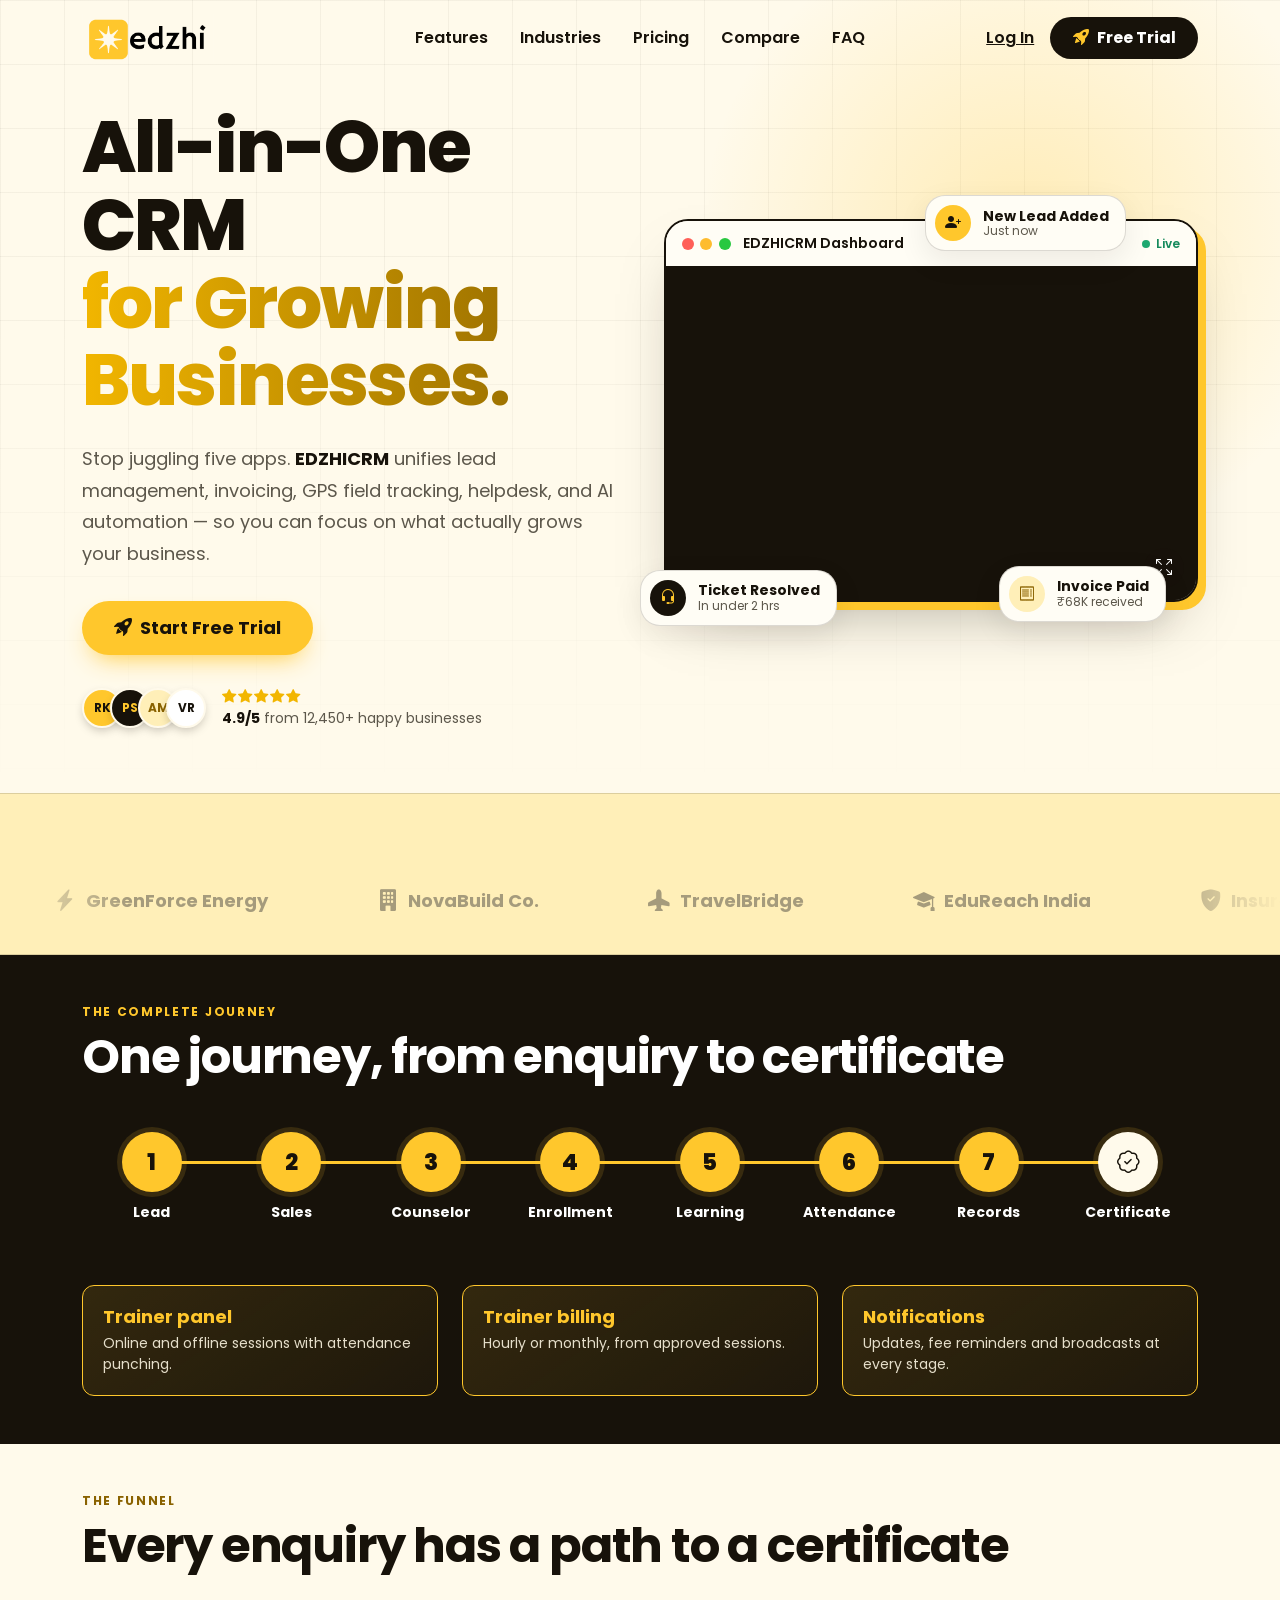
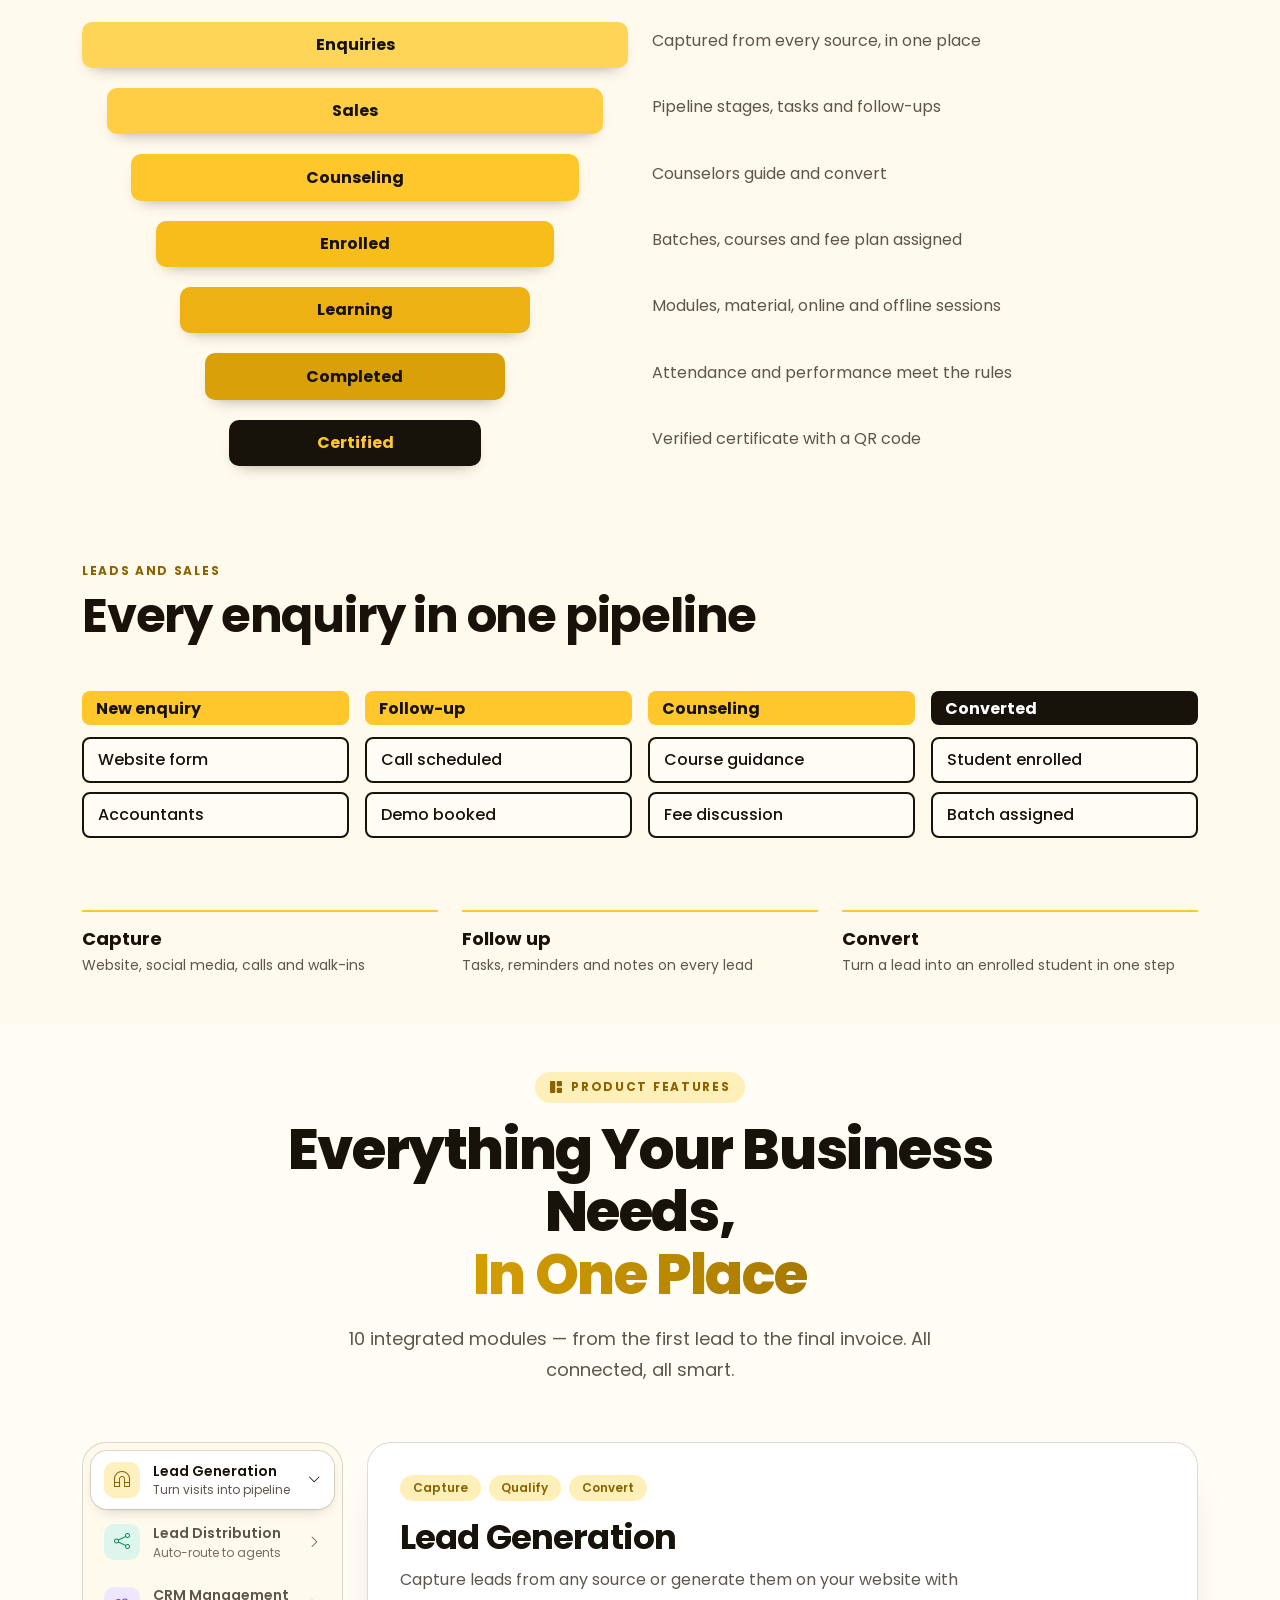
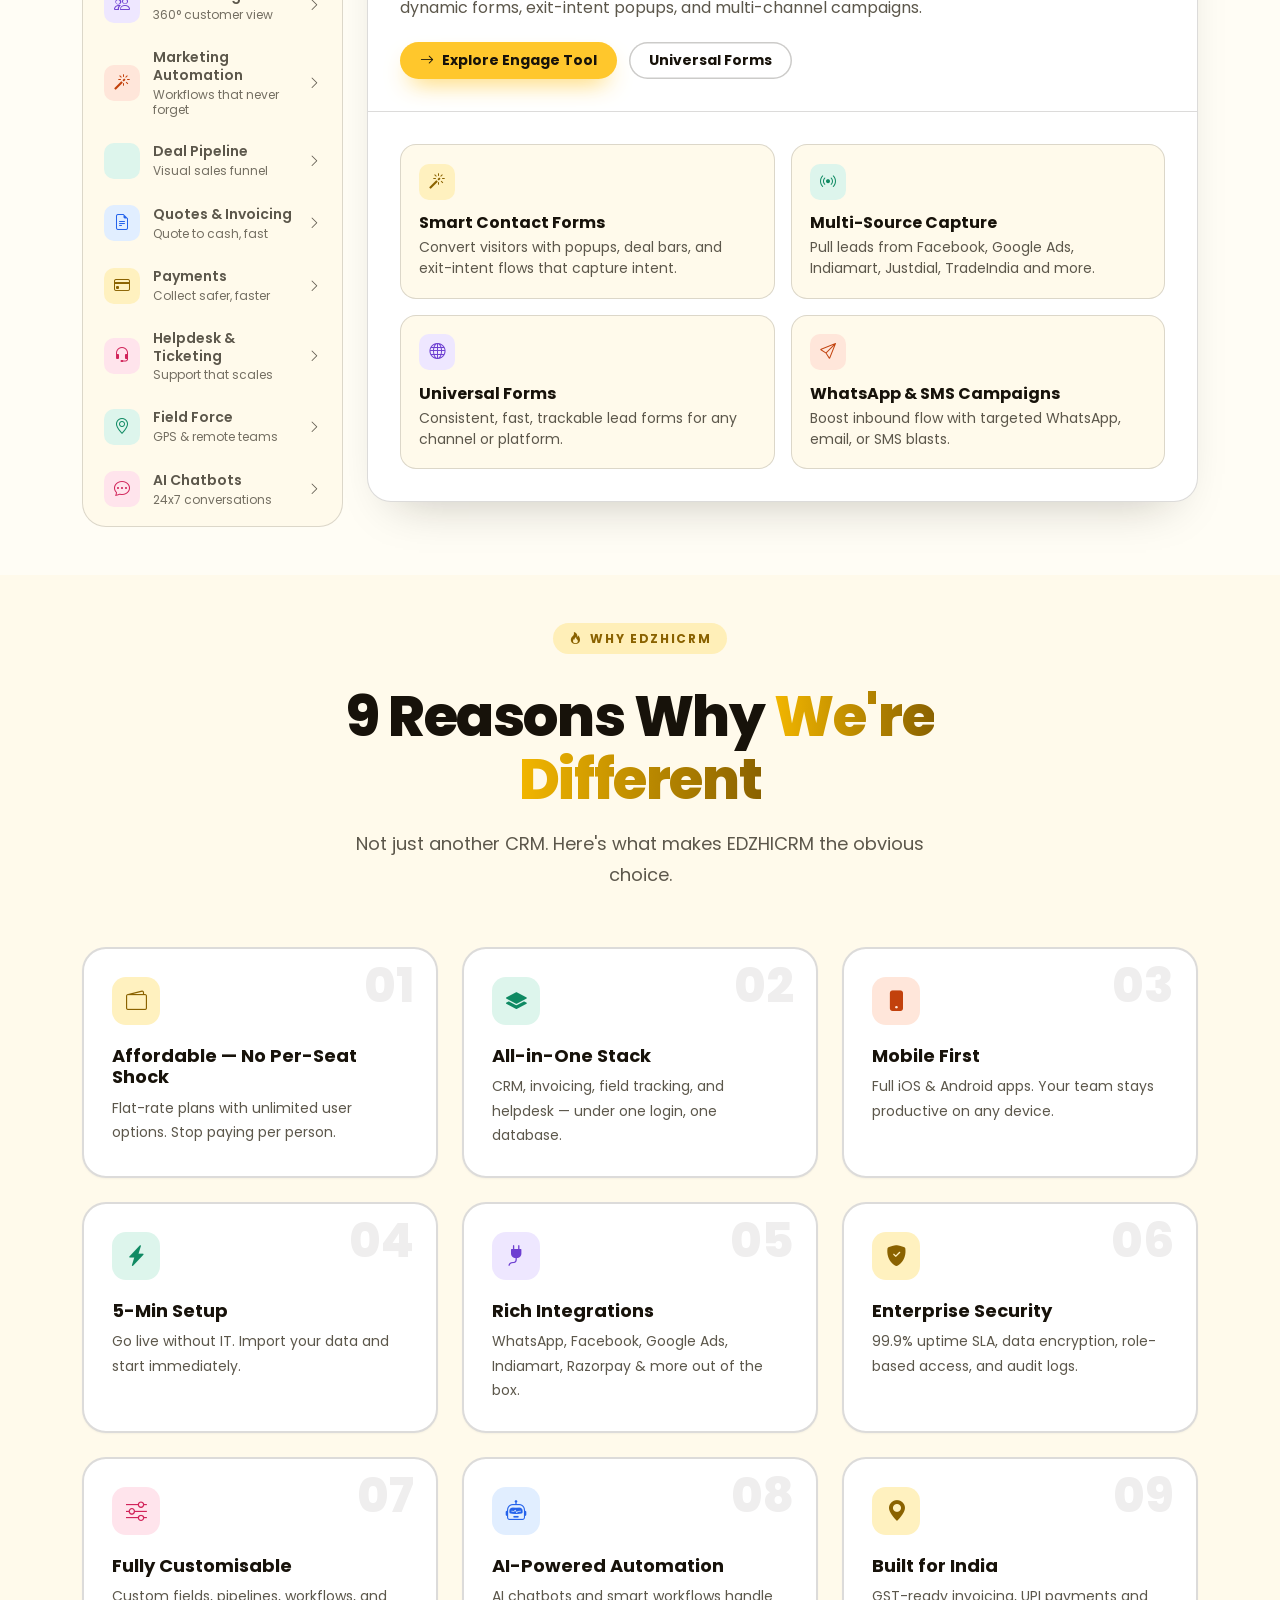
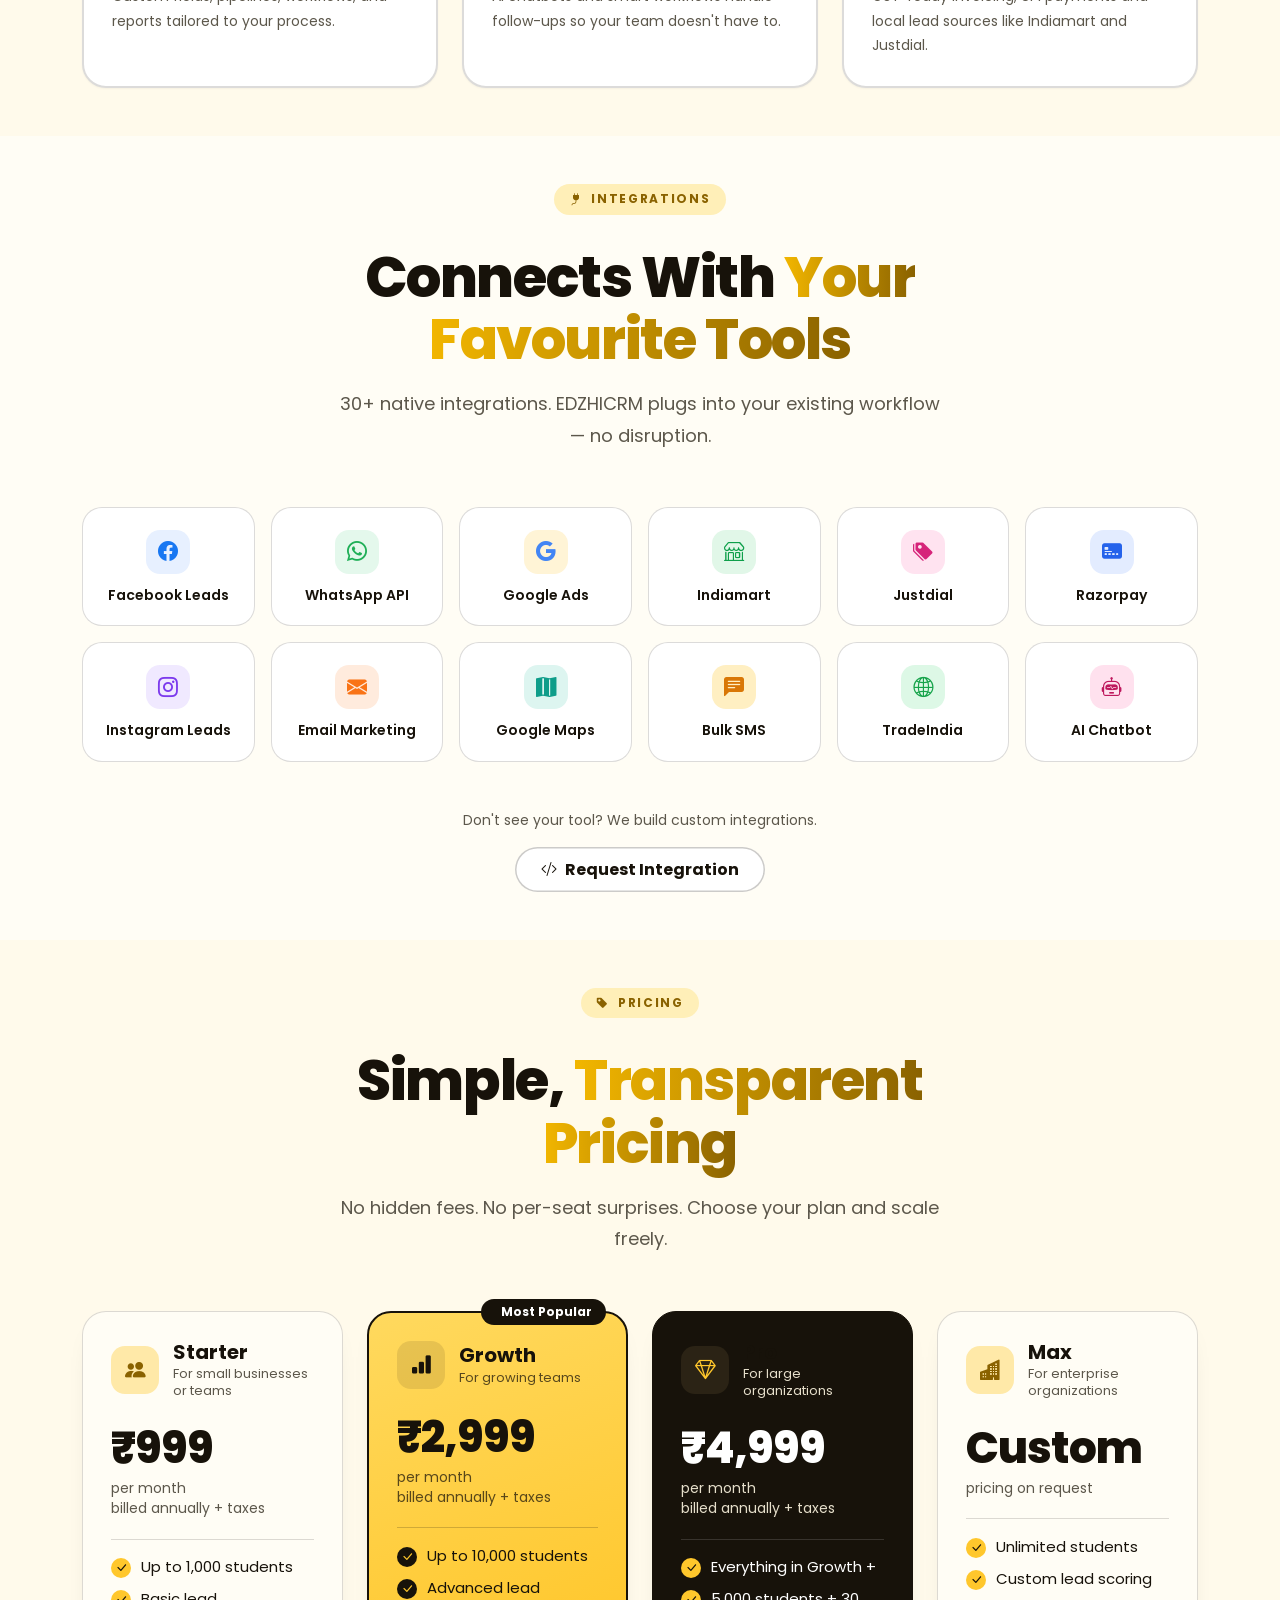
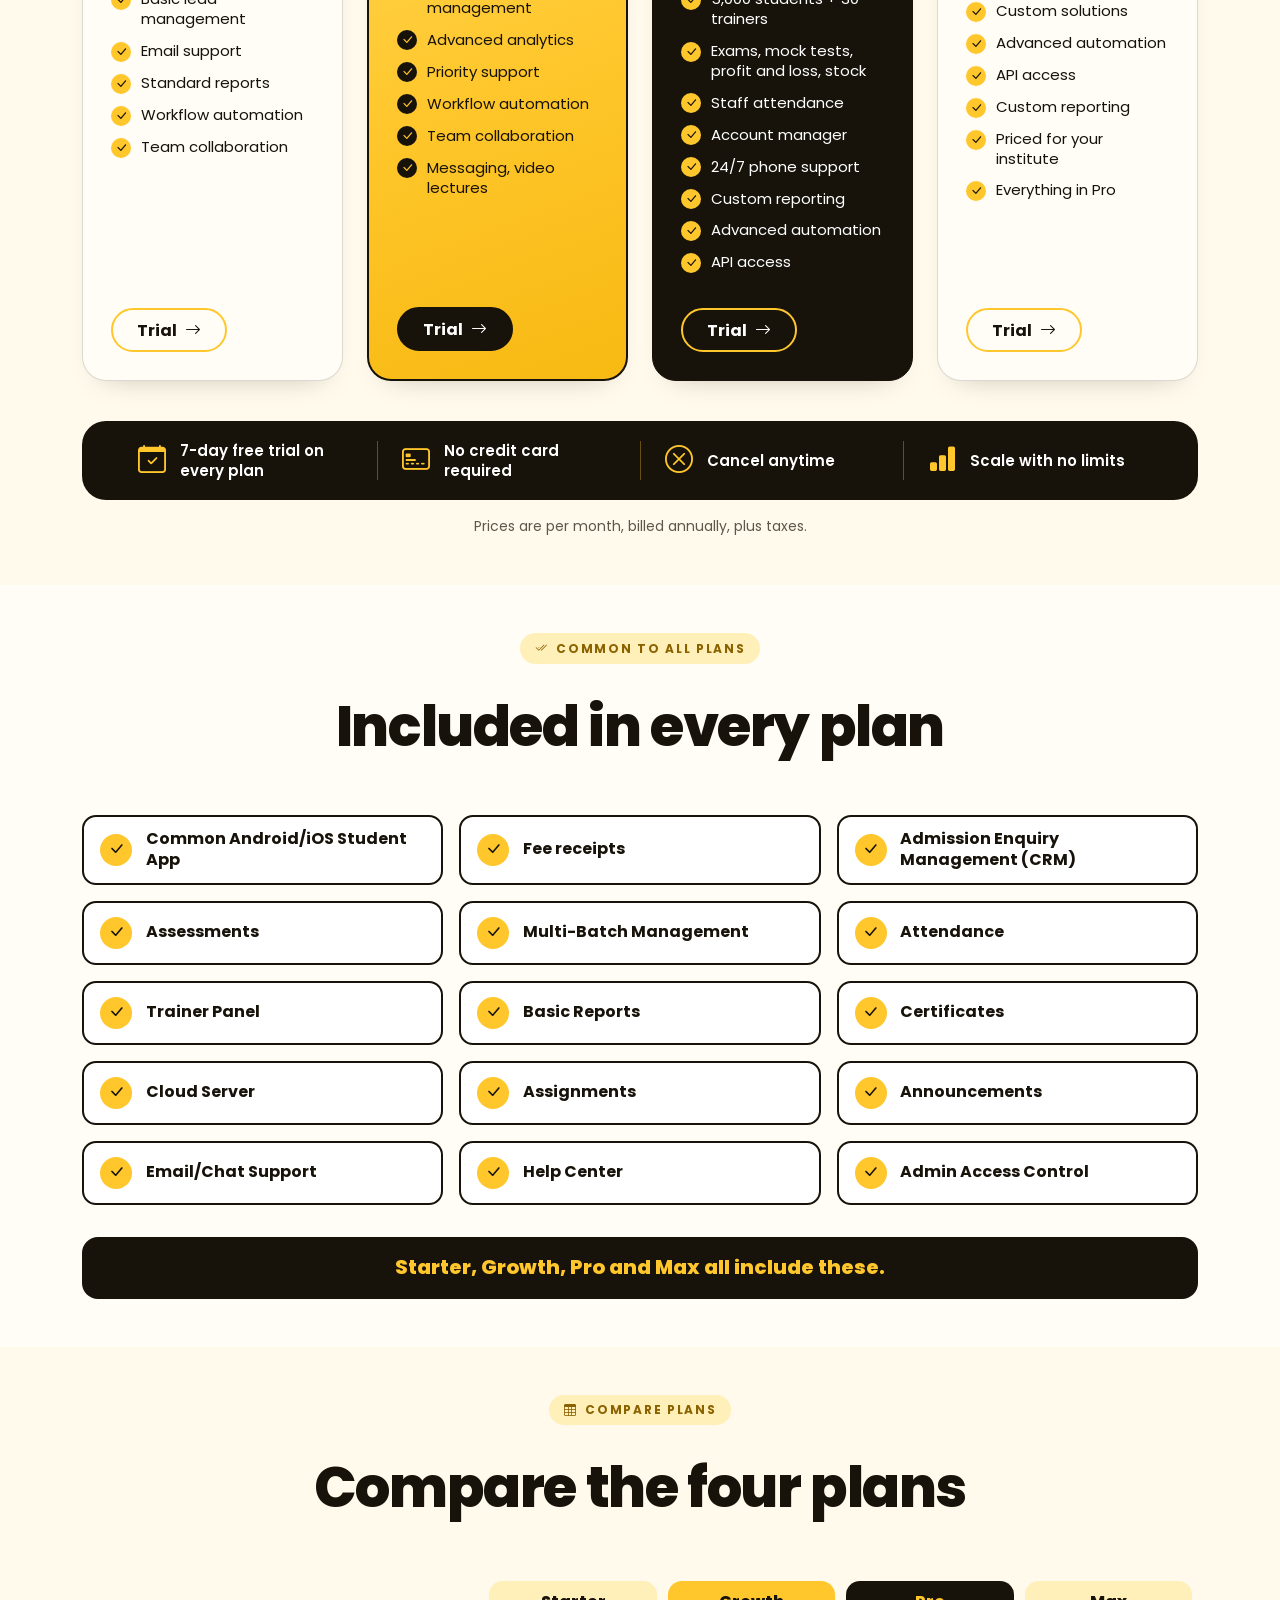
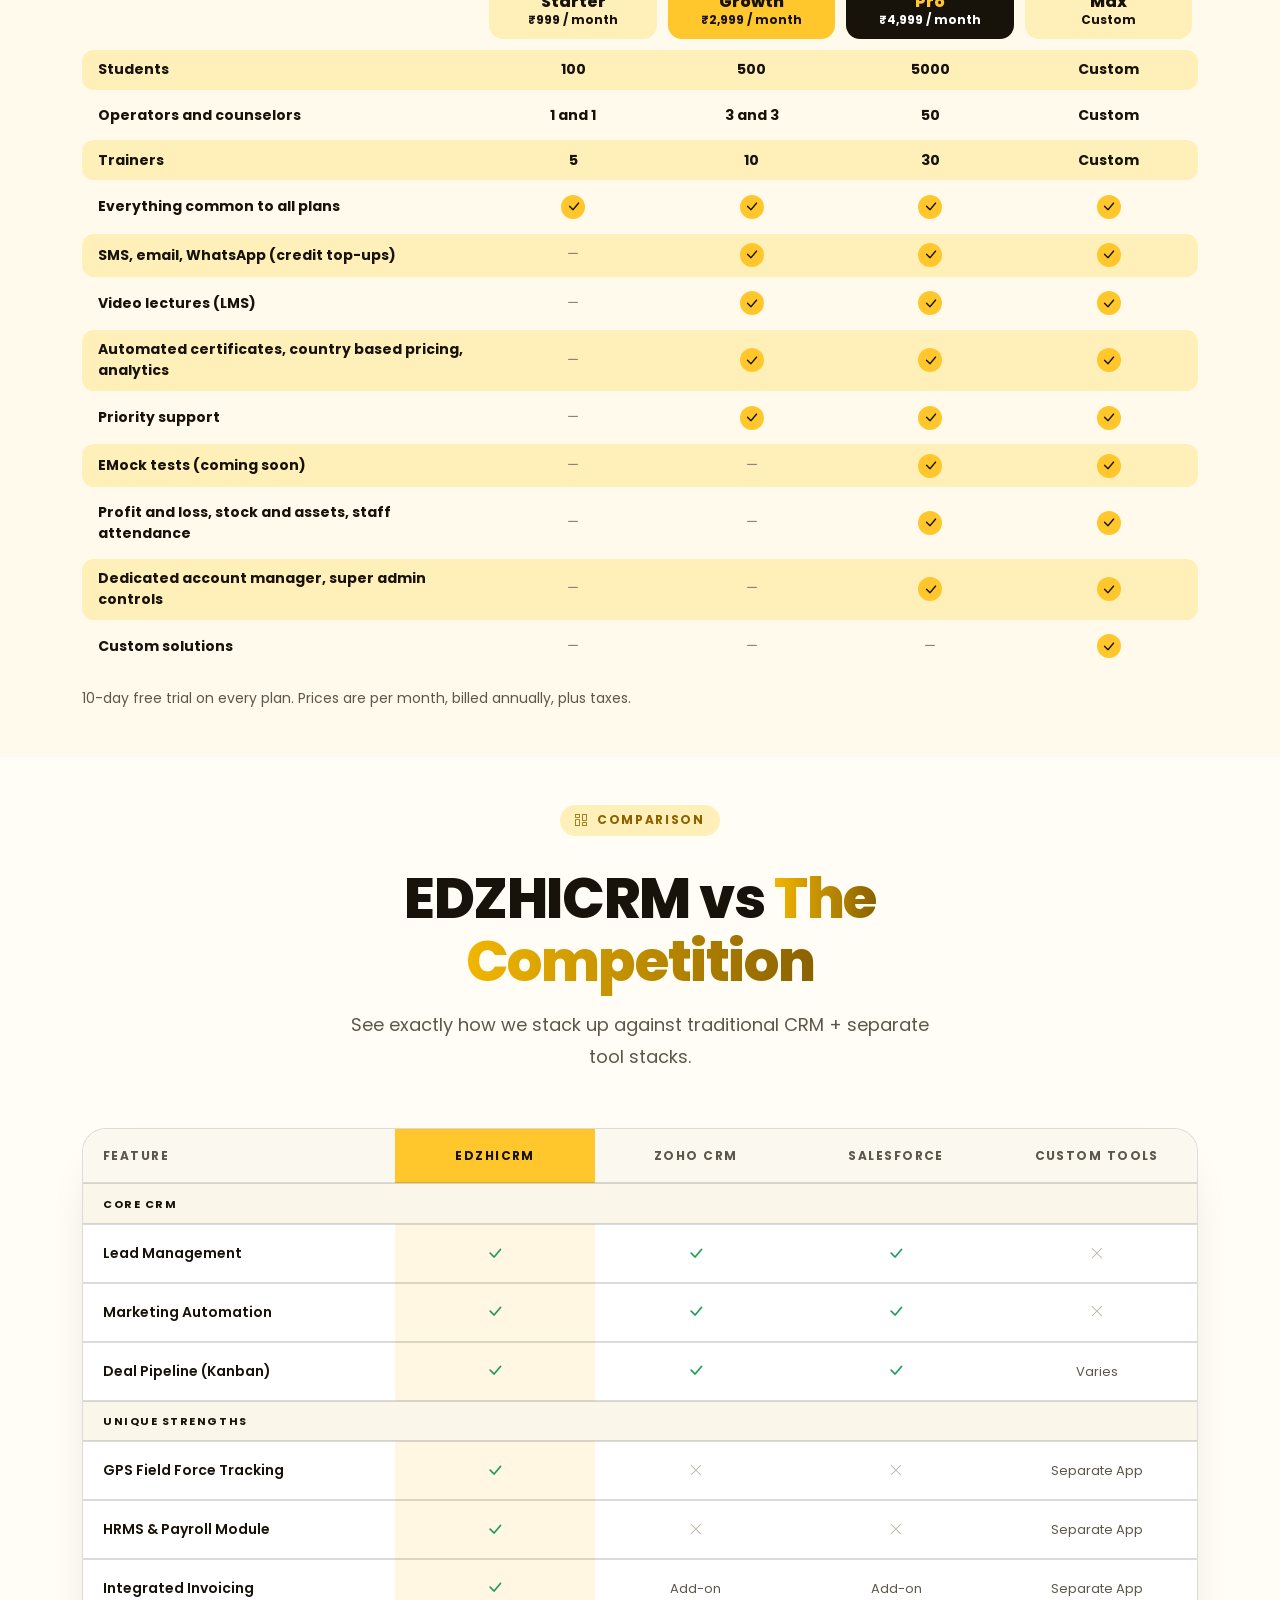
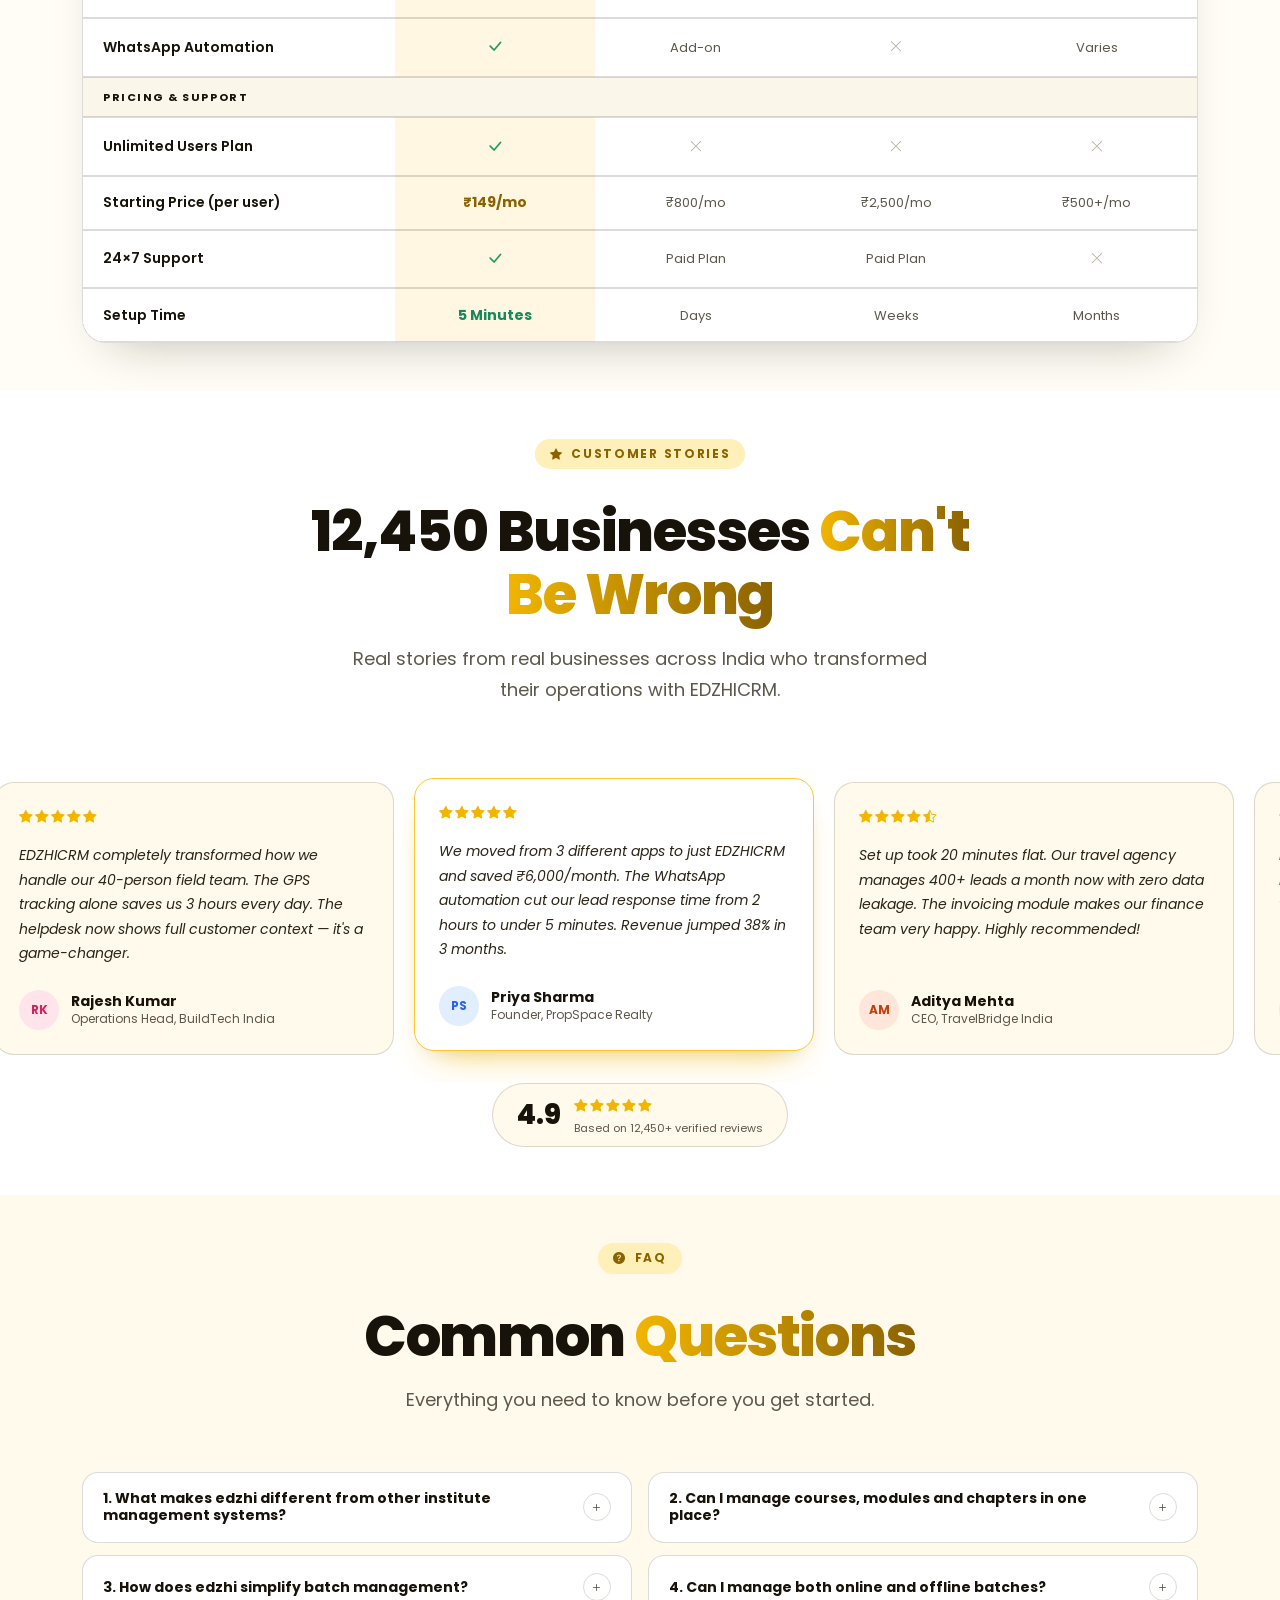
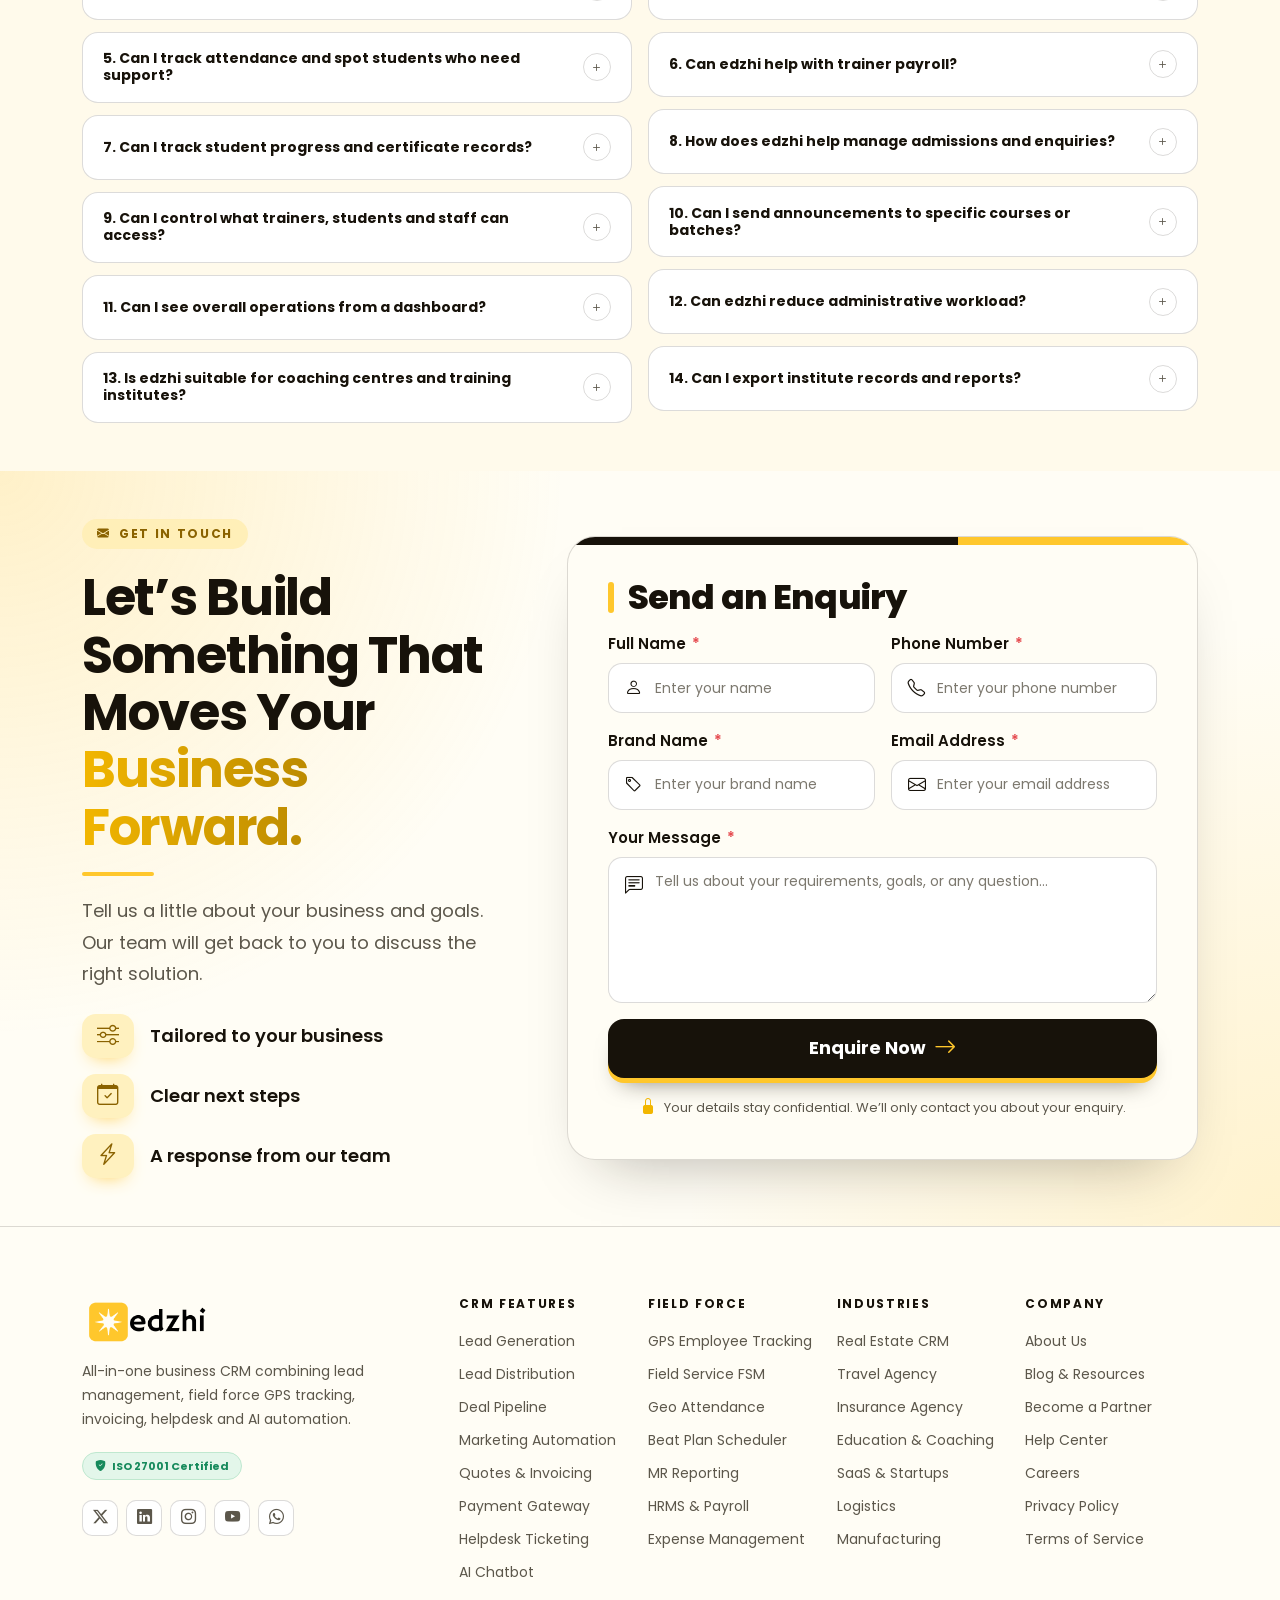
==== commit d1e7eae2: "change" ====
--- a/index.html
+++ b/index.html
@@ -1062,6 +1062,7 @@
 </section>
 <!-- ====== Testimonials end ====== -->
 
+
 <!-- ====== FAQ start ====== -->
 <section class="edzhome-section edzhome-faq" id="faq" aria-labelledby="edzhomeFaqTitle">
   <div class="container">
@@ -1071,108 +1072,206 @@
       <p class="edzhome-head__sub">Everything you need to know before you get started.</p>
     </header>
 
-    <!-- Two independent Bootstrap accordions (no data-bs-parent: every item opens/closes on its own) -->
+    <!-- Two independent Bootstrap accordions -->
     <div class="row g-3 align-items-start">
       <div class="col-12 col-md-6">
         <div class="accordion edzhome-faq__list">
+
+          <!-- FAQ 1 -->
           <div class="accordion-item">
             <h3 class="accordion-header">
               <button class="accordion-button collapsed" type="button" data-bs-toggle="collapse" data-bs-target="#edzhomeFaq1" aria-expanded="false" aria-controls="edzhomeFaq1">
-                <span class="edzhome-faq__q">Is there really no setup fee or hidden charges?</span>
+                <span class="edzhome-faq__q">1. What makes edzhi different from other institute management systems?</span>
                 <span class="edzhome-faq__icon" aria-hidden="true"><i class="bi bi-plus"></i><i class="bi bi-dash"></i></span>
               </button>
             </h3>
             <div id="edzhomeFaq1" class="accordion-collapse collapse">
-              <div class="accordion-body">No. Plans are flat-rate with no setup fee and no hidden charges. Taxes are added at checkout, and messaging credits are optional top-ups.</div>
-            </div>
-          </div>
+              <div class="accordion-body">Learning operations and institute administration in one platform: courses, batches, students, trainers, attendance, payroll, leads, certificates and permissions.</div>
+            </div>
+          </div>
+
+          <!-- FAQ 3 -->
           <div class="accordion-item">
             <h3 class="accordion-header">
               <button class="accordion-button collapsed" type="button" data-bs-toggle="collapse" data-bs-target="#edzhomeFaq3" aria-expanded="false" aria-controls="edzhomeFaq3">
-                <span class="edzhome-faq__q">Can I import data from my existing CRM?</span>
+                <span class="edzhome-faq__q">3. How does edzhi simplify batch management?</span>
                 <span class="edzhome-faq__icon" aria-hidden="true"><i class="bi bi-plus"></i><i class="bi bi-dash"></i></span>
               </button>
             </h3>
             <div id="edzhomeFaq3" class="accordion-collapse collapse">
-              <div class="accordion-body">Yes. Import leads and contacts from Excel or CSV files or from your current CRM, and our team can help with larger migrations.</div>
-            </div>
-          </div>
+              <div class="accordion-body">Create batches, assign courses, manage schedules and track enrollments. View running, upcoming, completed, inactive and merged batches. Batch merging and demerging are supported.</div>
+            </div>
+          </div>
+
+          <!-- FAQ 5 -->
           <div class="accordion-item">
             <h3 class="accordion-header">
               <button class="accordion-button collapsed" type="button" data-bs-toggle="collapse" data-bs-target="#edzhomeFaq5" aria-expanded="false" aria-controls="edzhomeFaq5">
-                <span class="edzhome-faq__q">Does the mobile app work offline?</span>
+                <span class="edzhome-faq__q">5. Can I track attendance and spot students who need support?</span>
                 <span class="edzhome-faq__icon" aria-hidden="true"><i class="bi bi-plus"></i><i class="bi bi-dash"></i></span>
               </button>
             </h3>
             <div id="edzhomeFaq5" class="accordion-collapse collapse">
-              <div class="accordion-body">The mobile app lets you capture and view key details, and field activity syncs automatically as soon as your phone is back online.</div>
-            </div>
-          </div>
+              <div class="accordion-body">Yes. Batch-wise reports, individual attendance percentages and trends help you follow up with students who may need extra support.</div>
+            </div>
+          </div>
+
+          <!-- FAQ 7 -->
           <div class="accordion-item">
             <h3 class="accordion-header">
               <button class="accordion-button collapsed" type="button" data-bs-toggle="collapse" data-bs-target="#edzhomeFaq7" aria-expanded="false" aria-controls="edzhomeFaq7">
-                <span class="edzhome-faq__q">Can I upgrade or downgrade my plan anytime?</span>
+                <span class="edzhome-faq__q">7. Can I track student progress and certificate records?</span>
                 <span class="edzhome-faq__icon" aria-hidden="true"><i class="bi bi-plus"></i><i class="bi bi-dash"></i></span>
               </button>
             </h3>
             <div id="edzhomeFaq7" class="accordion-collapse collapse">
-              <div class="accordion-body">Yes. You can change your plan at any time, and the change applies from your next billing cycle.</div>
-            </div>
-          </div>
-        </div>
-      </div>
+              <div class="accordion-body">Yes. See course-wise progress, completed chapters, certificate status, issue dates and certificate numbers.</div>
+            </div>
+          </div>
+
+          <!-- FAQ 9 -->
+          <div class="accordion-item">
+            <h3 class="accordion-header">
+              <button class="accordion-button collapsed" type="button" data-bs-toggle="collapse" data-bs-target="#edzhomeFaq9" aria-expanded="false" aria-controls="edzhomeFaq9">
+                <span class="edzhome-faq__q">9. Can I control what trainers, students and staff can access?</span>
+                <span class="edzhome-faq__icon" aria-hidden="true"><i class="bi bi-plus"></i><i class="bi bi-dash"></i></span>
+              </button>
+            </h3>
+            <div id="edzhomeFaq9" class="accordion-collapse collapse">
+              <div class="accordion-body">Yes. Role-based access sets permissions by role and for individual users, including viewing, creating, editing, deleting, changing status and exporting, where supported.</div>
+            </div>
+          </div>
+
+          <!-- FAQ 11 -->
+          <div class="accordion-item">
+            <h3 class="accordion-header">
+              <button class="accordion-button collapsed" type="button" data-bs-toggle="collapse" data-bs-target="#edzhomeFaq11" aria-expanded="false" aria-controls="edzhomeFaq11">
+                <span class="edzhome-faq__q">11. Can I see overall operations from a dashboard?</span>
+                <span class="edzhome-faq__icon" aria-hidden="true"><i class="bi bi-plus"></i><i class="bi bi-dash"></i></span>
+              </button>
+            </h3>
+            <div id="edzhomeFaq11" class="accordion-collapse collapse">
+              <div class="accordion-body">Yes. Get one view of active students and trainers, running batches, attendance activity, leads and pending submissions.</div>
+            </div>
+          </div>
+
+          <!-- FAQ 13 -->
+          <div class="accordion-item">
+            <h3 class="accordion-header">
+              <button class="accordion-button collapsed" type="button" data-bs-toggle="collapse" data-bs-target="#edzhomeFaq13" aria-expanded="false" aria-controls="edzhomeFaq13">
+                <span class="edzhome-faq__q">13. Is edzhi suitable for coaching centres and training institutes?</span>
+                <span class="edzhome-faq__icon" aria-hidden="true"><i class="bi bi-plus"></i><i class="bi bi-dash"></i></span>
+              </button>
+            </h3>
+            <div id="edzhomeFaq13" class="accordion-collapse collapse">
+              <div class="accordion-body">Yes, for institutes whose needs match its course and batch management, attendance reporting, payroll, certificate tracking and access control.</div>
+            </div>
+          </div>
+
+        </div>
+      </div>
+
       <div class="col-12 col-md-6">
         <div class="accordion edzhome-faq__list">
+
+          <!-- FAQ 2 -->
           <div class="accordion-item">
             <h3 class="accordion-header">
               <button class="accordion-button collapsed" type="button" data-bs-toggle="collapse" data-bs-target="#edzhomeFaq2" aria-expanded="false" aria-controls="edzhomeFaq2">
-                <span class="edzhome-faq__q">How long does it take to set up EDZHICRM?</span>
+                <span class="edzhome-faq__q">2. Can I manage courses, modules and chapters in one place?</span>
                 <span class="edzhome-faq__icon" aria-hidden="true"><i class="bi bi-plus"></i><i class="bi bi-dash"></i></span>
               </button>
             </h3>
             <div id="edzhomeFaq2" class="accordion-collapse collapse">
-              <div class="accordion-body">Most teams are up and running in about 5 minutes. Import your data, invite your team and start working the same day.</div>
-            </div>
-          </div>
+              <div class="accordion-body">Yes. Create multiple courses, organize content into modules and chapters, control availability and review structures from one dashboard.</div>
+            </div>
+          </div>
+
+          <!-- FAQ 4 -->
           <div class="accordion-item">
             <h3 class="accordion-header">
               <button class="accordion-button collapsed" type="button" data-bs-toggle="collapse" data-bs-target="#edzhomeFaq4" aria-expanded="false" aria-controls="edzhomeFaq4">
-                <span class="edzhome-faq__q">What happens to my data if I cancel?</span>
+                <span class="edzhome-faq__q">4. Can I manage both online and offline batches?</span>
                 <span class="edzhome-faq__icon" aria-hidden="true"><i class="bi bi-plus"></i><i class="bi bi-dash"></i></span>
               </button>
             </h3>
             <div id="edzhomeFaq4" class="accordion-collapse collapse">
-              <div class="accordion-body">You can export your data at any time. After you cancel, you can request deletion of your data.</div>
-            </div>
-          </div>
+              <div class="accordion-body">Yes. Online and offline batches let you run different learning formats within the same system.</div>
+            </div>
+          </div>
+
+          <!-- FAQ 6 -->
           <div class="accordion-item">
             <h3 class="accordion-header">
               <button class="accordion-button collapsed" type="button" data-bs-toggle="collapse" data-bs-target="#edzhomeFaq6" aria-expanded="false" aria-controls="edzhomeFaq6">
-                <span class="edzhome-faq__q">Is my data secure? Where is it stored?</span>
+                <span class="edzhome-faq__q">6. Can edzhi help with trainer payroll?</span>
                 <span class="edzhome-faq__icon" aria-hidden="true"><i class="bi bi-plus"></i><i class="bi bi-dash"></i></span>
               </button>
             </h3>
             <div id="edzhomeFaq6" class="accordion-collapse collapse">
-              <div class="accordion-body">Your data is encrypted and stored on secure cloud servers, with role-based access control and audit logs.</div>
-            </div>
-          </div>
+              <div class="accordion-body">It generates monthly payroll records from payment settings and attendance data, supports hourly and monthly structures, and tracks status, amounts paid and balances.</div>
+            </div>
+          </div>
+
+          <!-- FAQ 8 -->
           <div class="accordion-item">
             <h3 class="accordion-header">
               <button class="accordion-button collapsed" type="button" data-bs-toggle="collapse" data-bs-target="#edzhomeFaq8" aria-expanded="false" aria-controls="edzhomeFaq8">
-                <span class="edzhome-faq__q">What support channels are available?</span>
+                <span class="edzhome-faq__q">8. How does edzhi help manage admissions and enquiries?</span>
                 <span class="edzhome-faq__icon" aria-hidden="true"><i class="bi bi-plus"></i><i class="bi bi-dash"></i></span>
               </button>
             </h3>
             <div id="edzhomeFaq8" class="accordion-collapse collapse">
-              <div class="accordion-body">Email and chat support on every plan, priority support on Growth and above, and 24/7 phone support on Pro.</div>
-            </div>
-          </div>
+              <div class="accordion-body">The integrated Leads module organizes prospective-student enquiries and follow-ups for a more structured admissions process.</div>
+            </div>
+          </div>
+
+          <!-- FAQ 10 -->
+          <div class="accordion-item">
+            <h3 class="accordion-header">
+              <button class="accordion-button collapsed" type="button" data-bs-toggle="collapse" data-bs-target="#edzhomeFaq10" aria-expanded="false" aria-controls="edzhomeFaq10">
+                <span class="edzhome-faq__q">10. Can I send announcements to specific courses or batches?</span>
+                <span class="edzhome-faq__icon" aria-hidden="true"><i class="bi bi-plus"></i><i class="bi bi-dash"></i></span>
+              </button>
+            </h3>
+            <div id="edzhomeFaq10" class="accordion-collapse collapse">
+              <div class="accordion-body">Yes. Target courses, batches or students, then filter announcement records, review status and export data where supported.</div>
+            </div>
+          </div>
+
+          <!-- FAQ 12 -->
+          <div class="accordion-item">
+            <h3 class="accordion-header">
+              <button class="accordion-button collapsed" type="button" data-bs-toggle="collapse" data-bs-target="#edzhomeFaq12" aria-expanded="false" aria-controls="edzhomeFaq12">
+                <span class="edzhome-faq__q">12. Can edzhi reduce administrative workload?</span>
+                <span class="edzhome-faq__icon" aria-hidden="true"><i class="bi bi-plus"></i><i class="bi bi-dash"></i></span>
+              </button>
+            </h3>
+            <div id="edzhomeFaq12" class="accordion-collapse collapse">
+              <div class="accordion-body">Bringing courses, batches, attendance, payroll, certificates, announcements, leads and permissions together reduces the need for separate tools.</div>
+            </div>
+          </div>
+
+          <!-- FAQ 14 -->
+          <div class="accordion-item">
+            <h3 class="accordion-header">
+              <button class="accordion-button collapsed" type="button" data-bs-toggle="collapse" data-bs-target="#edzhomeFaq14" aria-expanded="false" aria-controls="edzhomeFaq14">
+                <span class="edzhome-faq__q">14. Can I export institute records and reports?</span>
+                <span class="edzhome-faq__icon" aria-hidden="true"><i class="bi bi-plus"></i><i class="bi bi-dash"></i></span>
+              </button>
+            </h3>
+            <div id="edzhomeFaq14" class="accordion-collapse collapse">
+              <div class="accordion-body">Several modules offer export, including course management, announcements and certificate reporting. Options vary by module.</div>
+            </div>
+          </div>
+
         </div>
       </div>
     </div>
   </div>
 </section>
 <!-- ====== FAQ end ====== -->
+
 
 <!-- ====== Contact / Enquiry start (paste BEFORE the <footer>, after </main> content) ====== -->
 <section class="edzhome-section edzhome-contact" id="contact" aria-labelledby="edzhomeContactTitle">
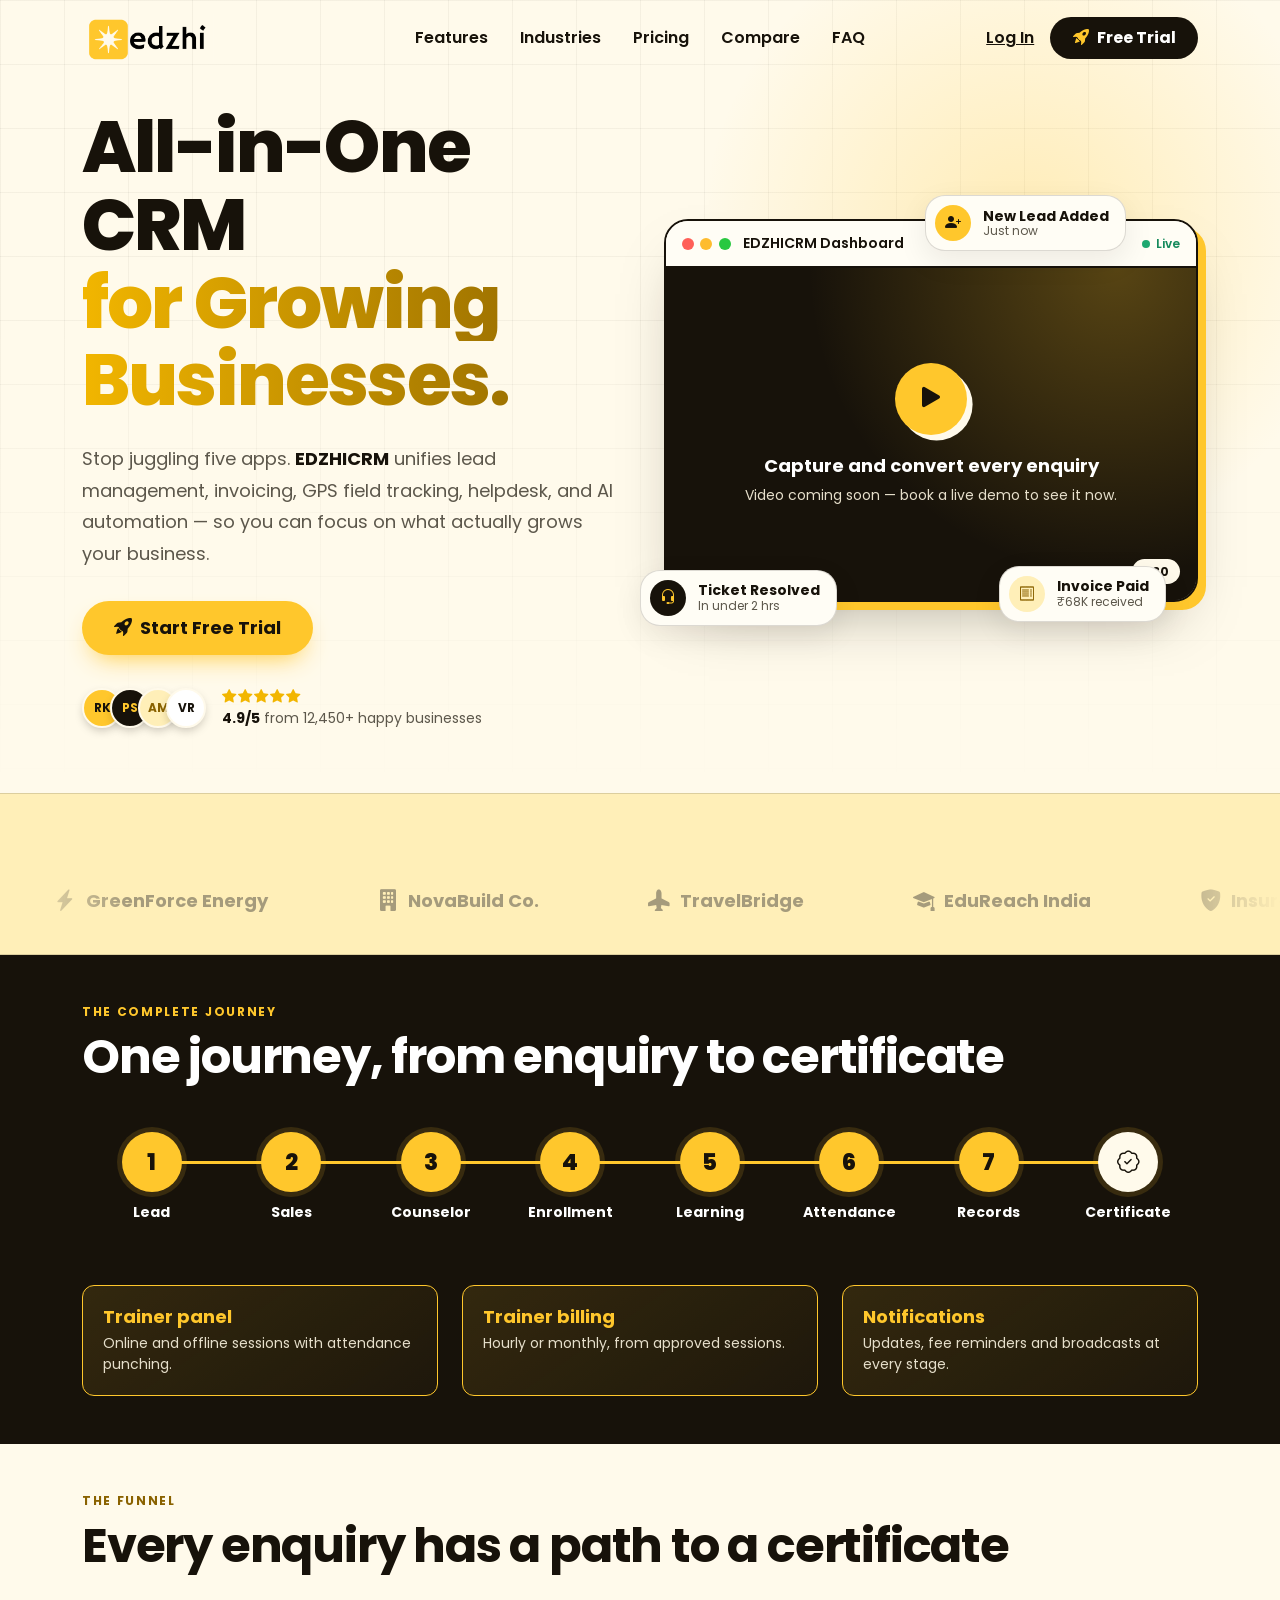
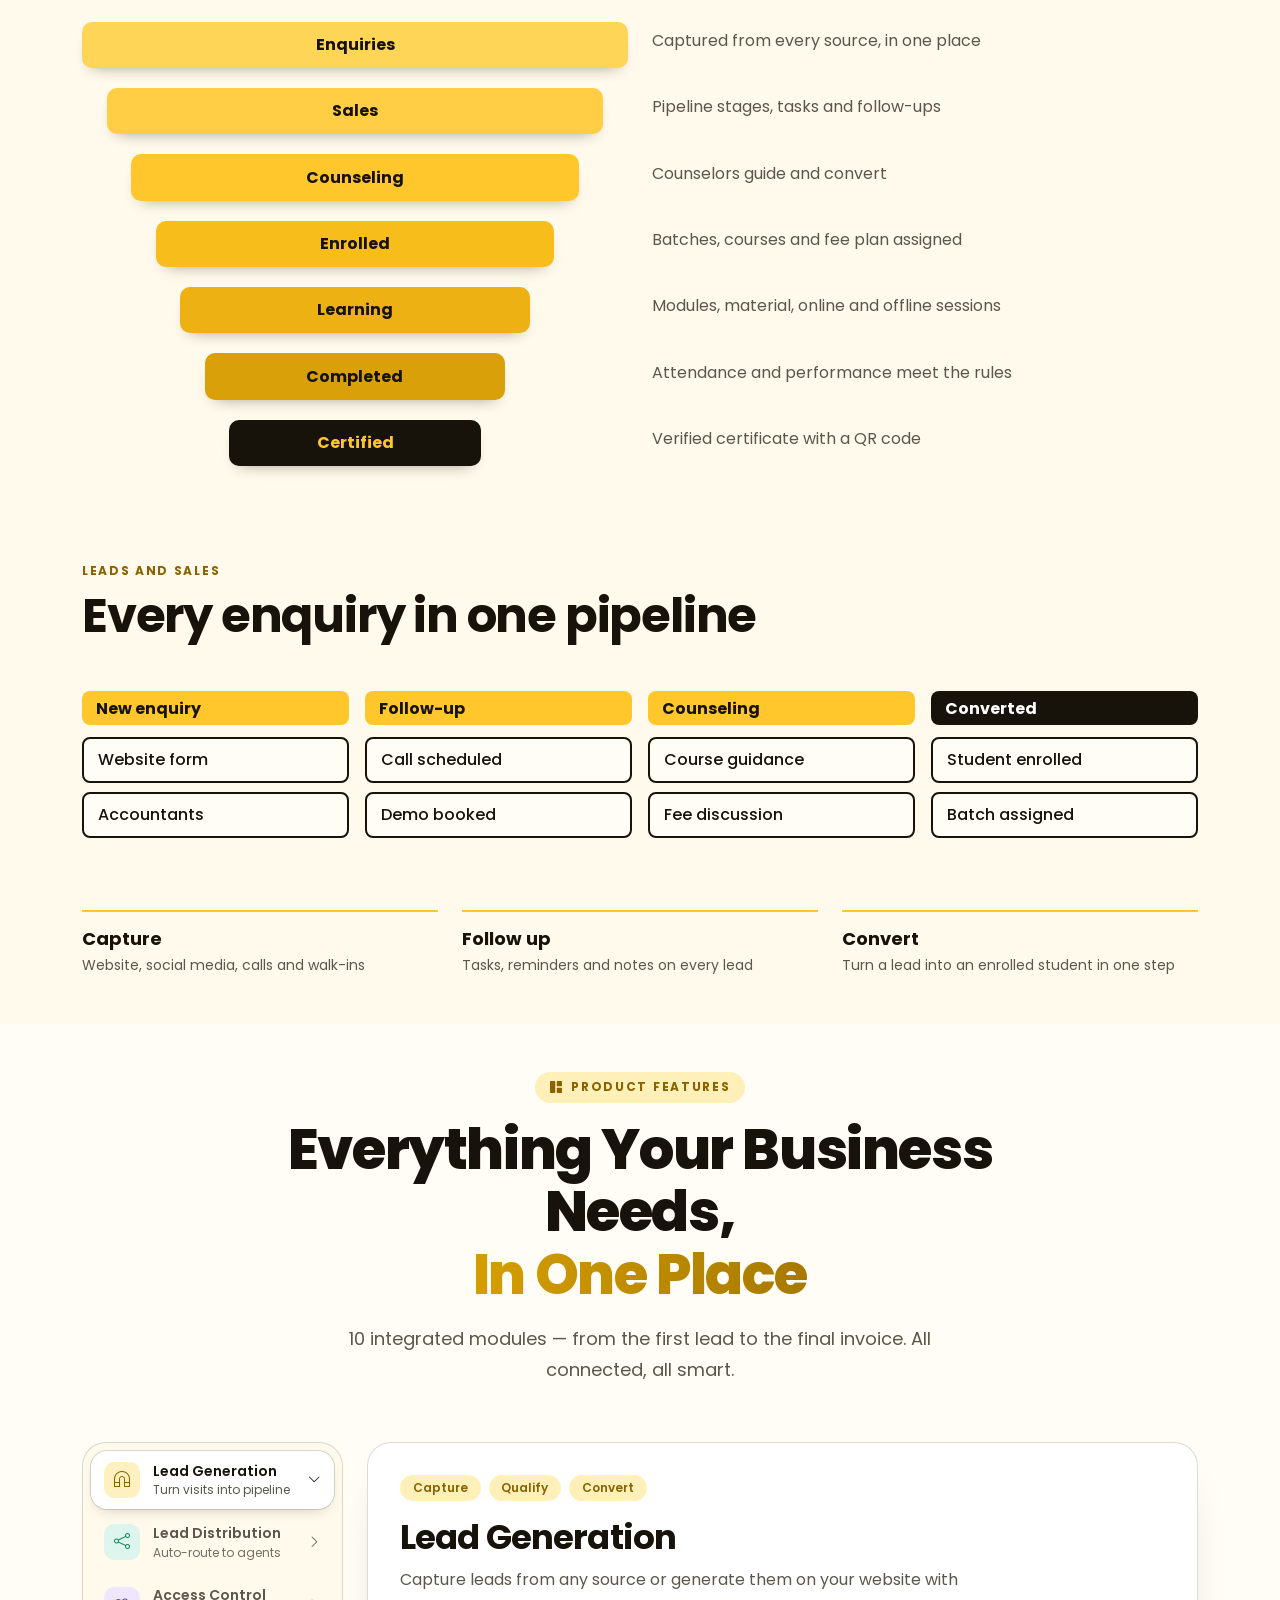
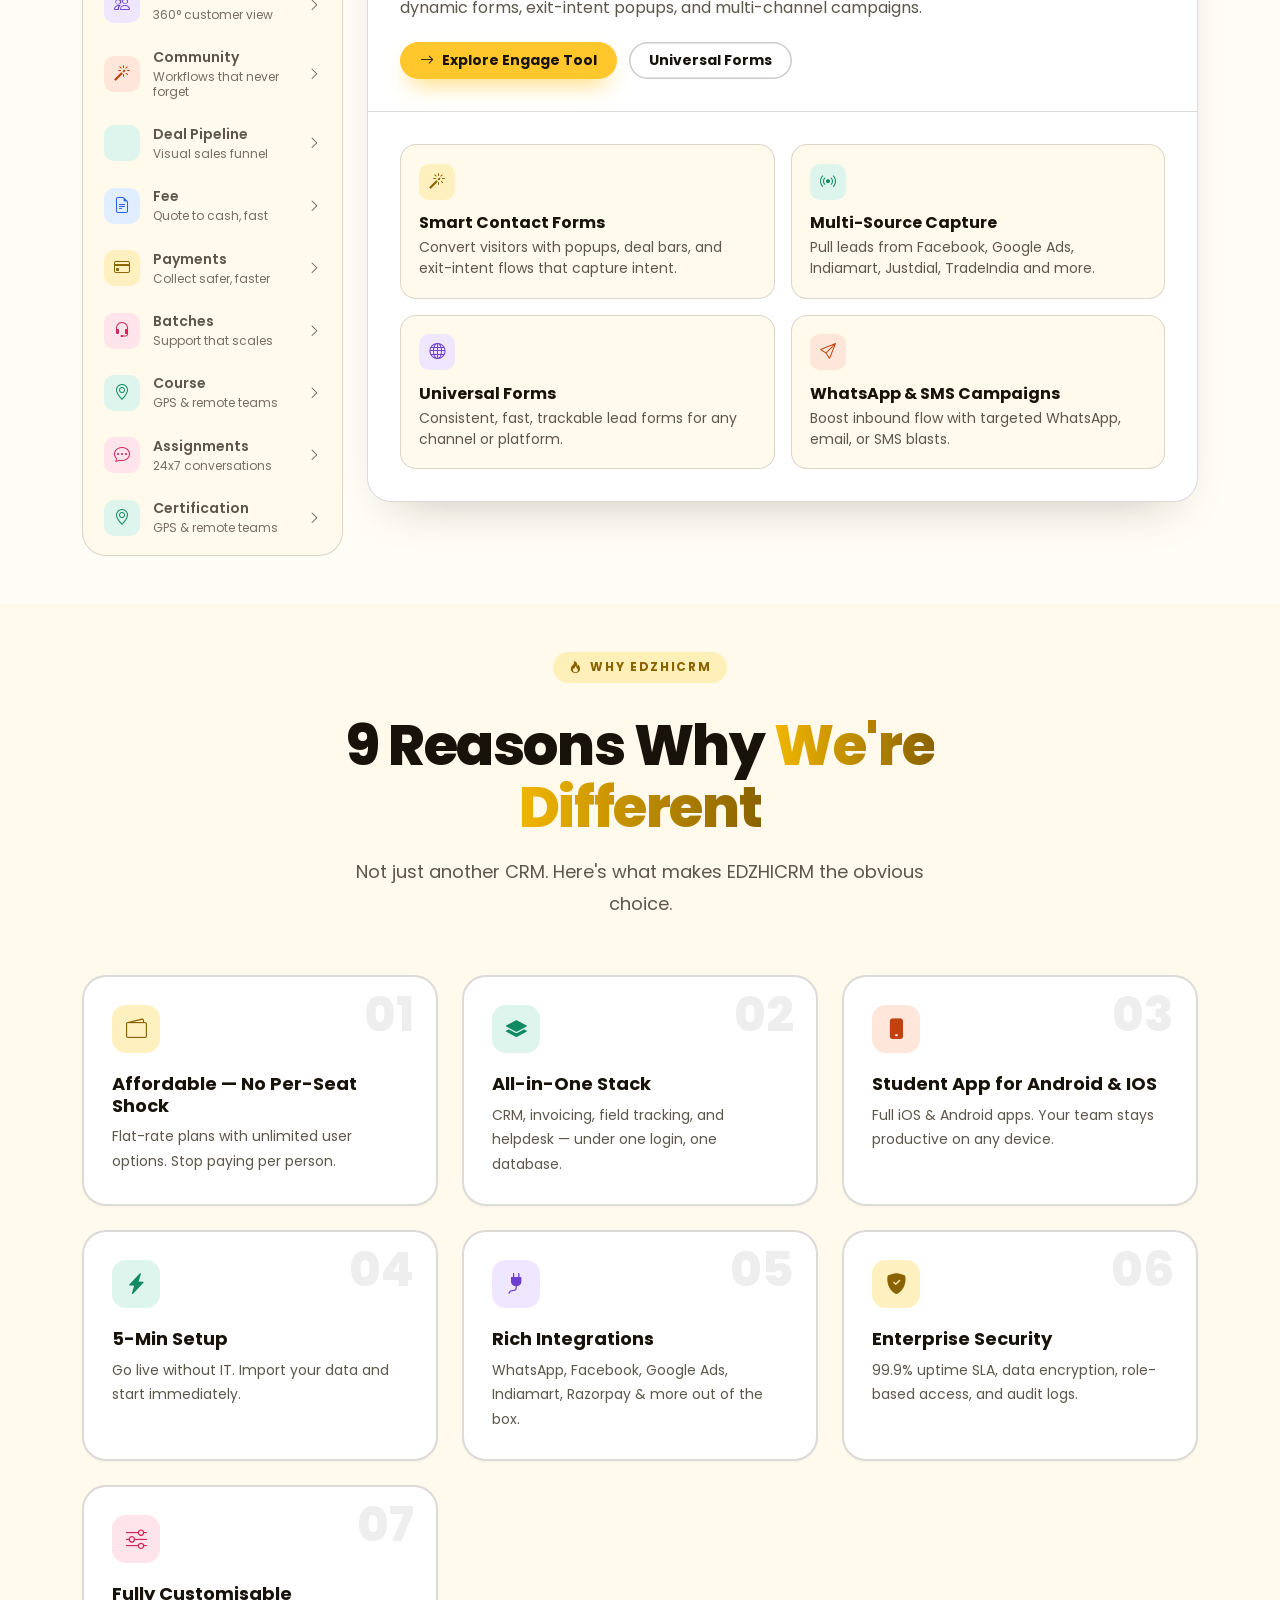
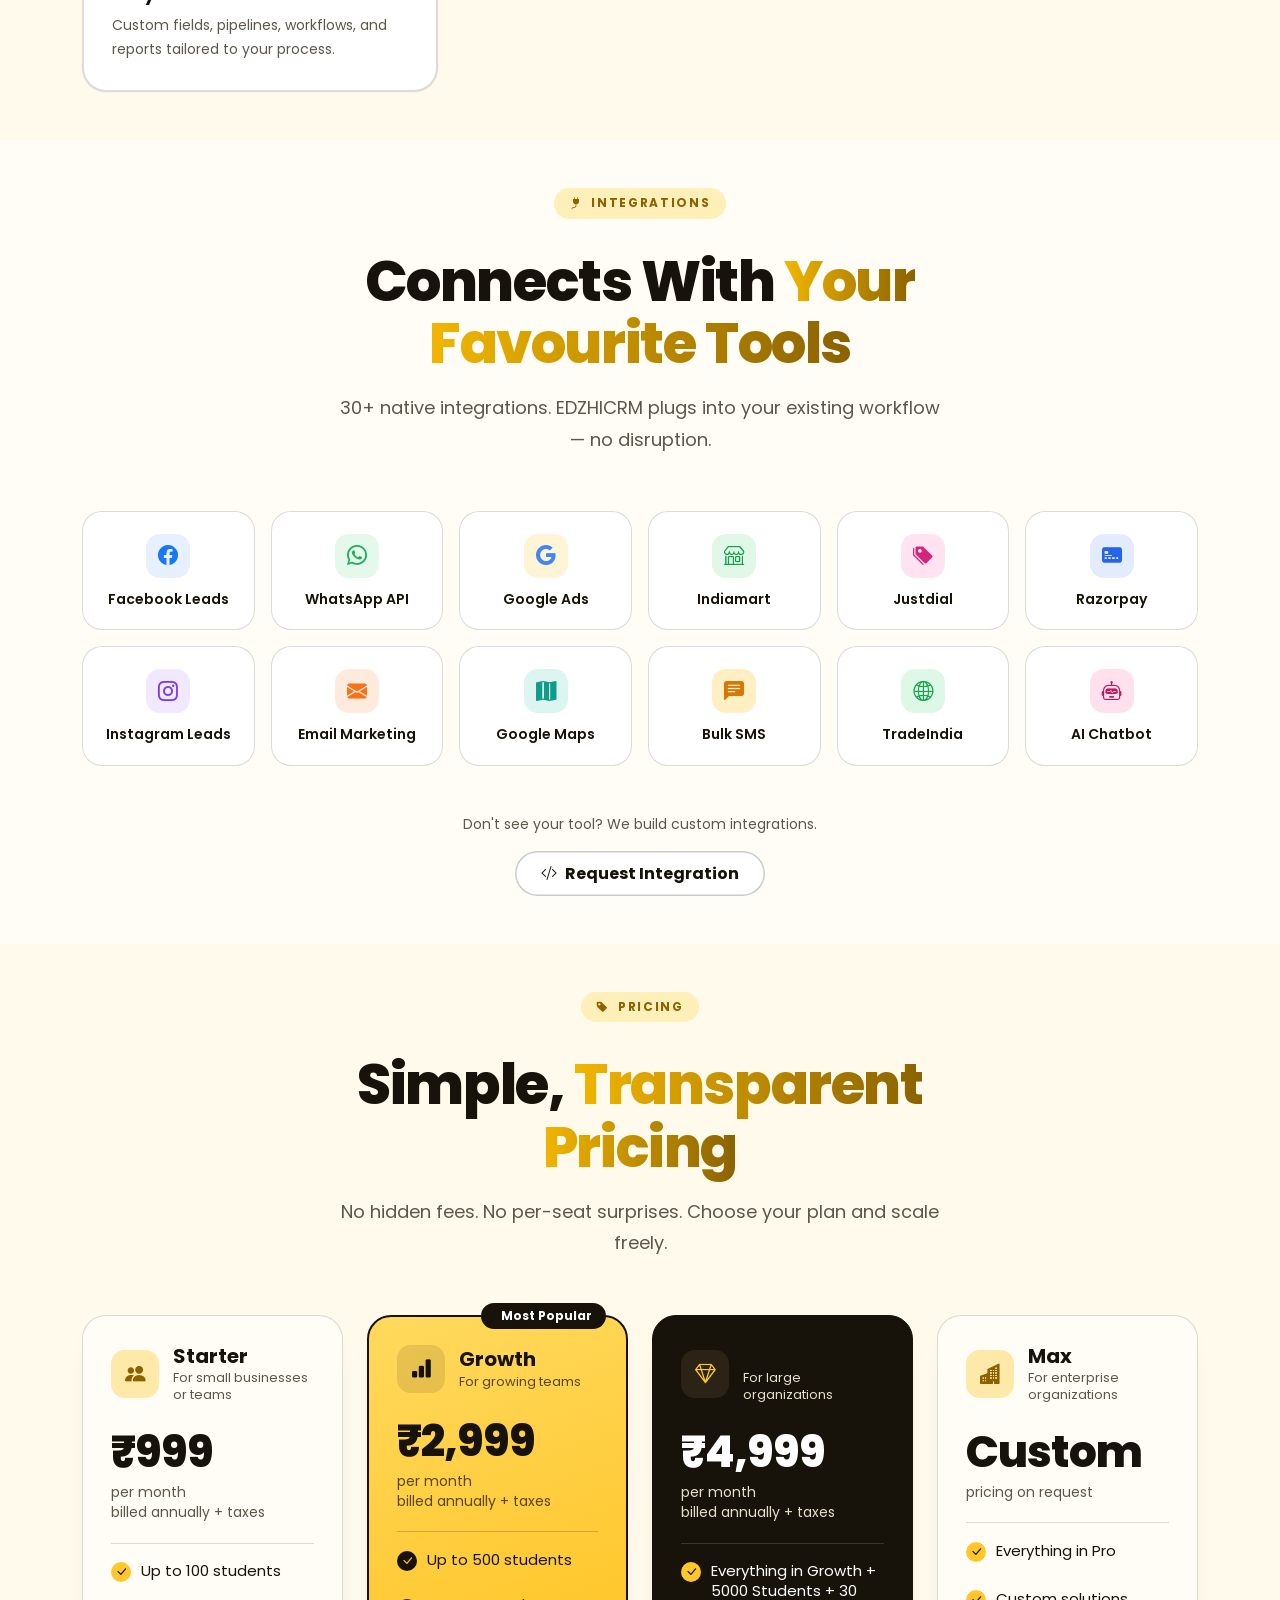
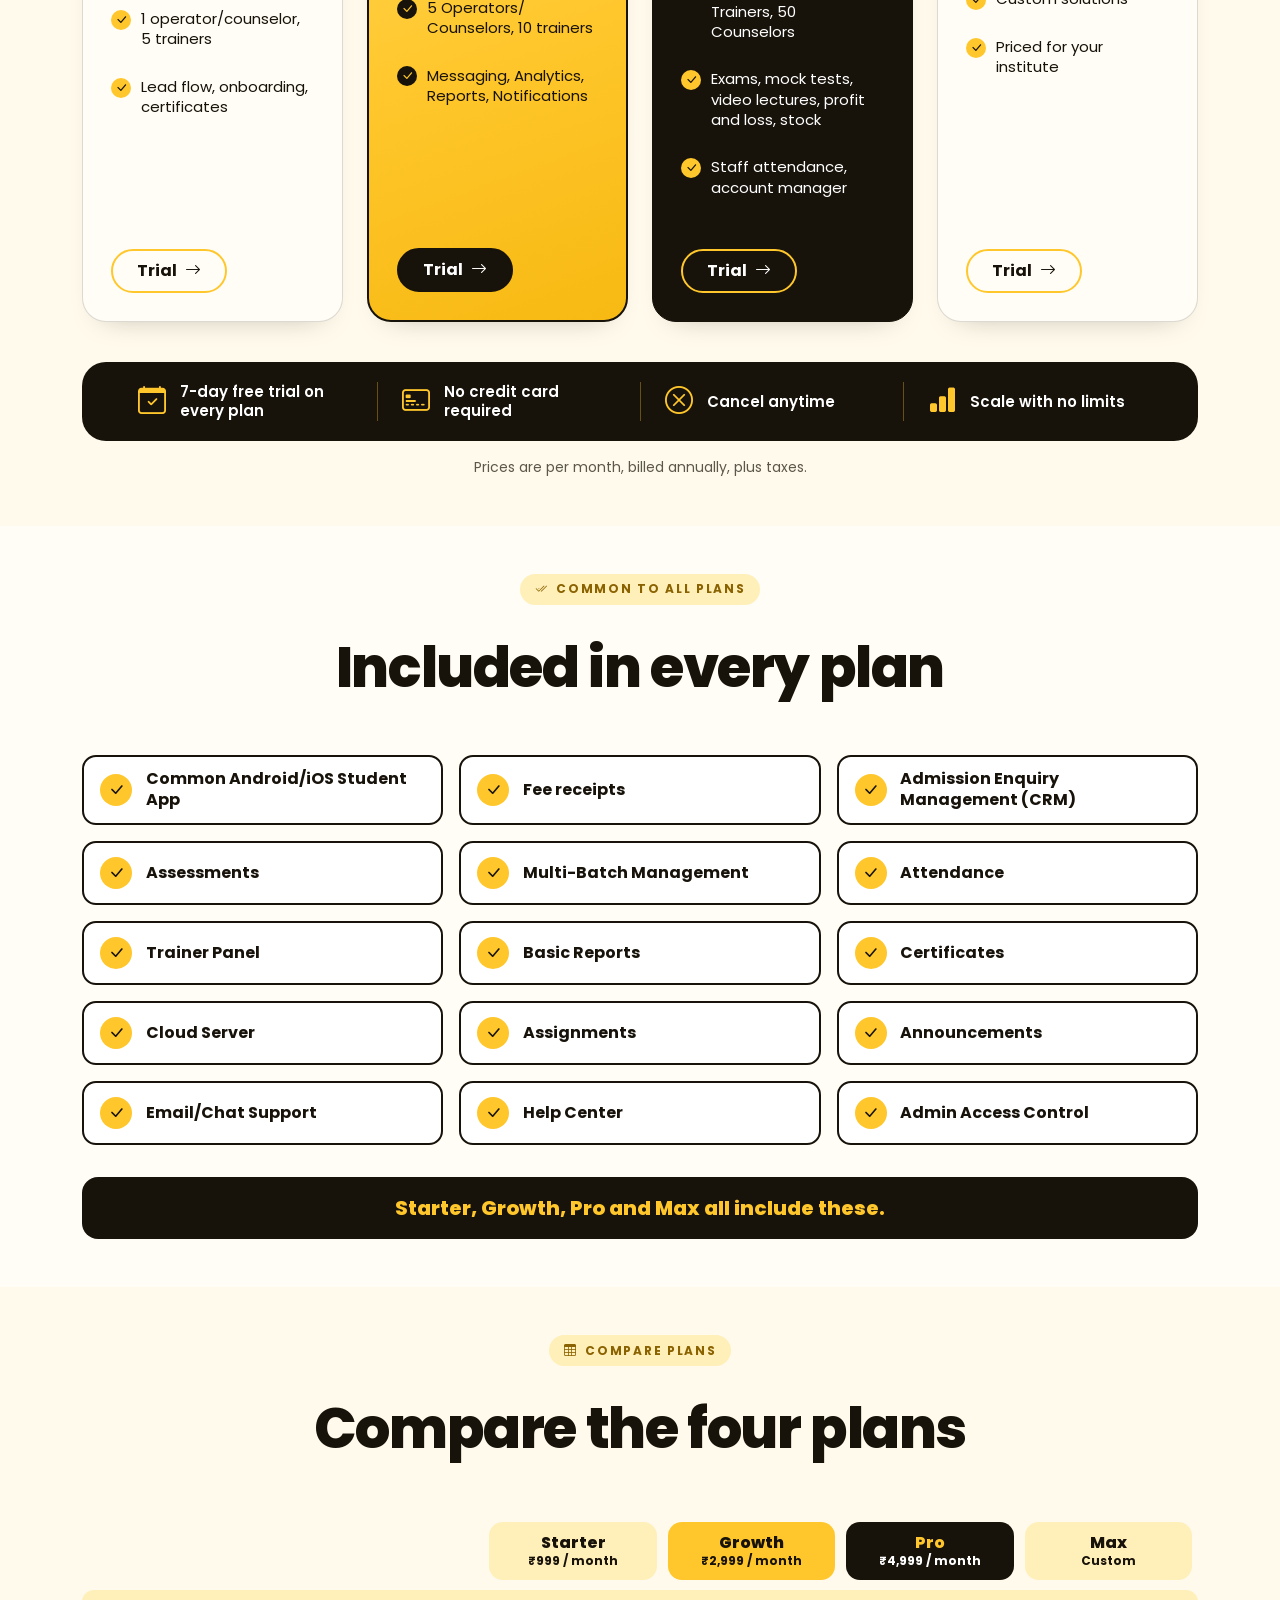
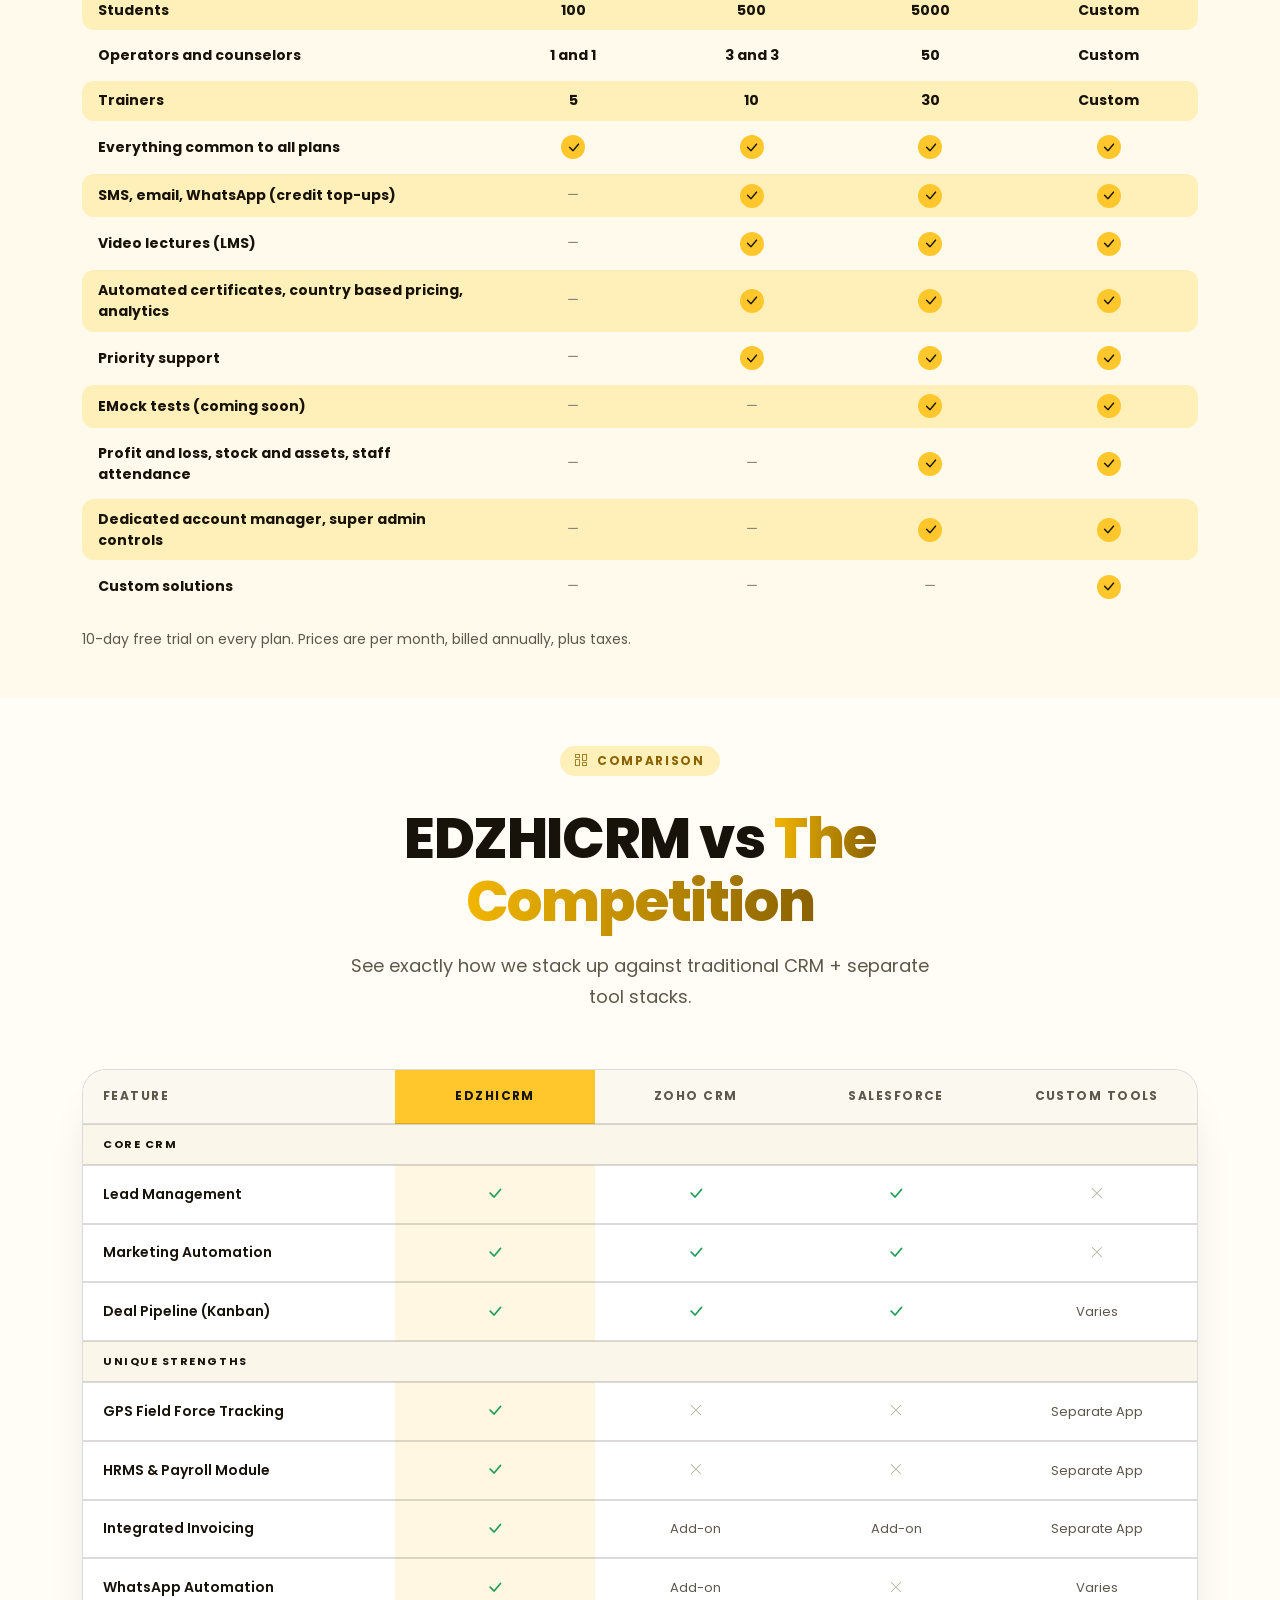
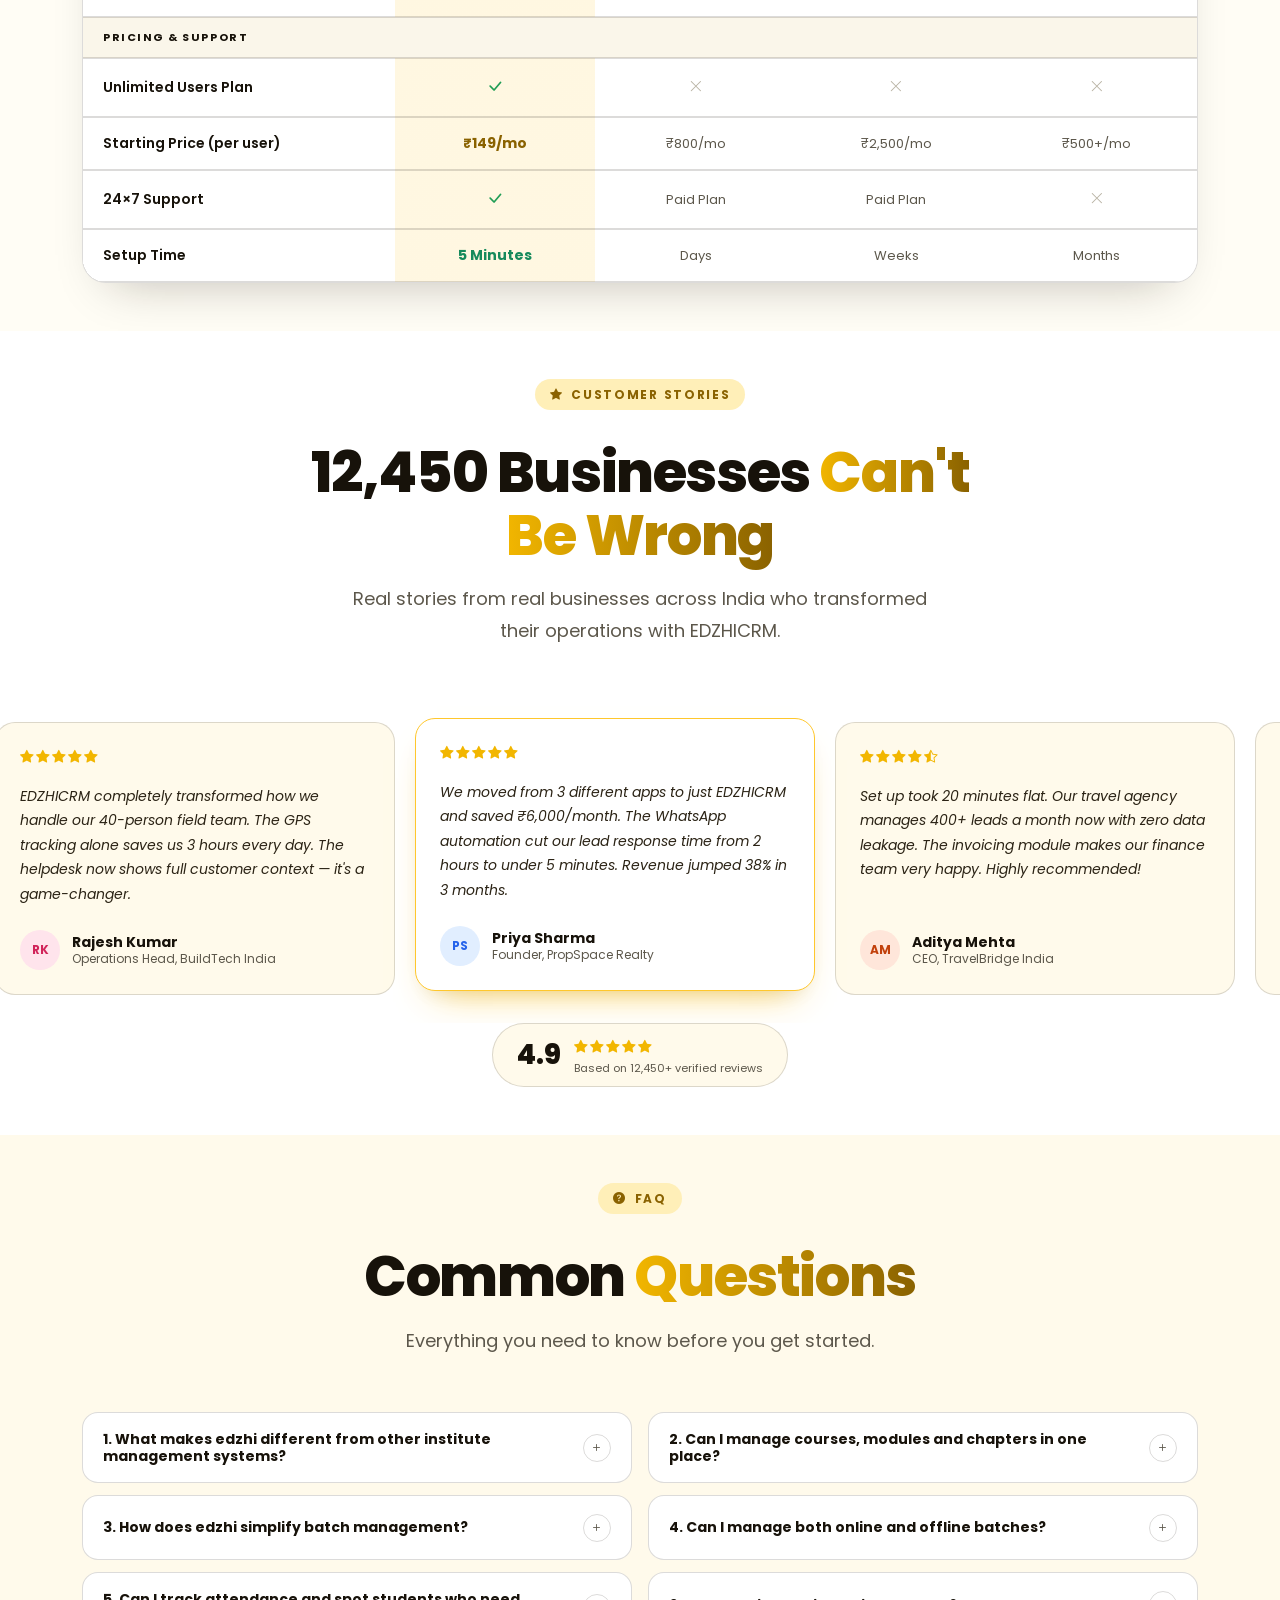
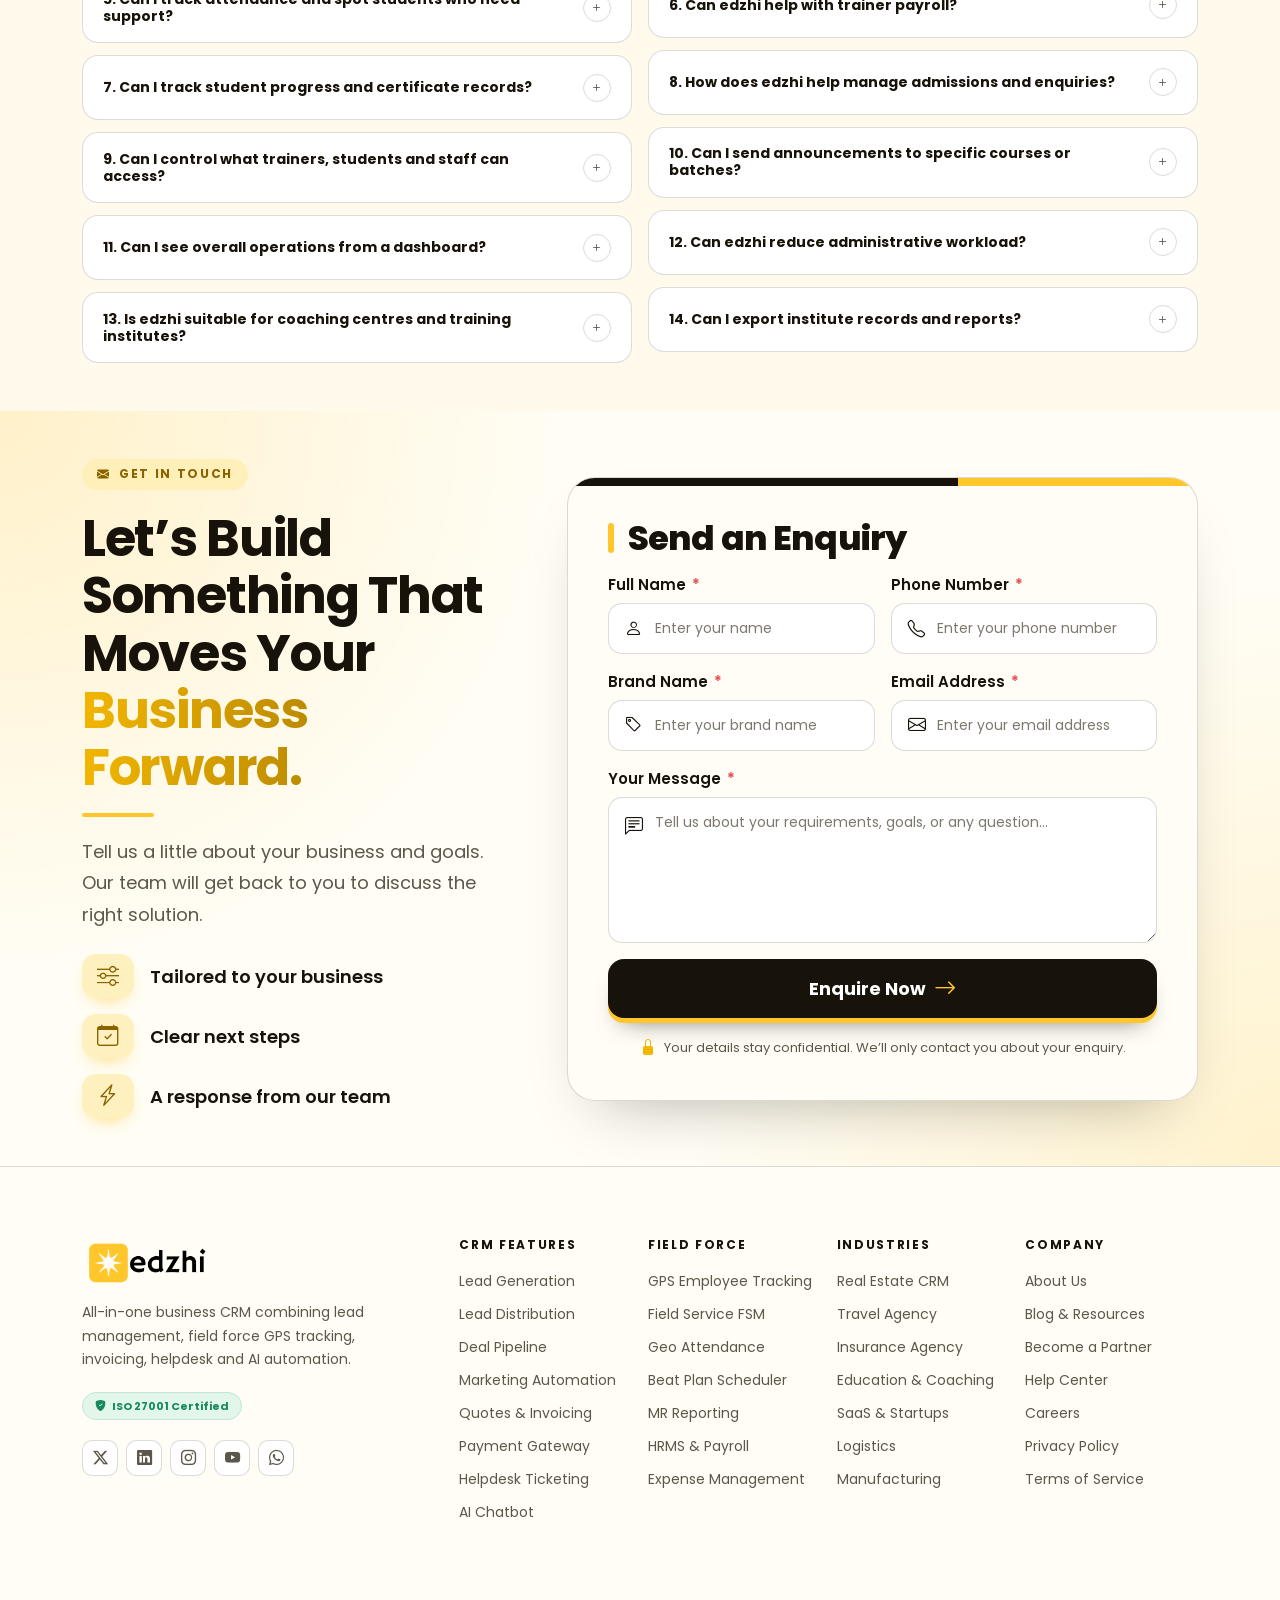
==== commit 633e021f: "content chagne" ====
--- a/index.html
+++ b/index.html
@@ -137,7 +137,8 @@
                 <video class="edzhome-demo__video" autoplay muted loop playsinline preload="metadata"
                        poster="img.png" disablepictureinpicture controlslist="nodownload"
                        aria-label="EDZHICRM product demo video. Click to view full screen">
-                  <source src="https://interactive-examples.mdn.mozilla.net/media/cc0-videos/flower.mp4" type="video/mp4">
+                  <!-- <source src="https://interactive-examples.mdn.mozilla.net/media/cc0-videos/flower.mp4" type="video/mp4"> -->
+                   <source src="./edzhicrm_hero_demo.mp4" type="video/mp4">
                 </video>
                 <button class="edzhome-demo__expand" type="button" aria-label="View demo video full screen">
                   <i class="bi bi-arrows-fullscreen" aria-hidden="true"></i>
@@ -378,12 +379,12 @@
           </button>
           <button class="nav-link edzhome-fitem" id="edzhomeTab-crm-management" data-bs-toggle="pill" data-bs-target="#edzhomePane-crm-management" type="button" role="tab" aria-controls="edzhomePane-crm-management" aria-selected="false">
             <span class="edzhome-ficon edzhome-tint-3"><i class="bi bi-people" aria-hidden="true"></i></span>
-            <span class="edzhome-fitem__text"><strong>CRM Management</strong><small>360° customer view</small></span>
+            <span class="edzhome-fitem__text"><strong>Access Control</strong><small>360° customer view</small></span>
             <i class="bi bi-chevron-right edzhome-fitem__chev" aria-hidden="true"></i>
           </button>
           <button class="nav-link edzhome-fitem" id="edzhomeTab-marketing-automation" data-bs-toggle="pill" data-bs-target="#edzhomePane-marketing-automation" type="button" role="tab" aria-controls="edzhomePane-marketing-automation" aria-selected="false">
             <span class="edzhome-ficon edzhome-tint-4"><i class="bi bi-magic" aria-hidden="true"></i></span>
-            <span class="edzhome-fitem__text"><strong>Marketing Automation</strong><small>Workflows that never forget</small></span>
+            <span class="edzhome-fitem__text"><strong>Community</strong><small>Workflows that never forget</small></span>
             <i class="bi bi-chevron-right edzhome-fitem__chev" aria-hidden="true"></i>
           </button>
           <button class="nav-link edzhome-fitem" id="edzhomeTab-deal-pipeline" data-bs-toggle="pill" data-bs-target="#edzhomePane-deal-pipeline" type="button" role="tab" aria-controls="edzhomePane-deal-pipeline" aria-selected="false">
@@ -393,7 +394,7 @@
           </button>
           <button class="nav-link edzhome-fitem" id="edzhomeTab-quotes-invoicing" data-bs-toggle="pill" data-bs-target="#edzhomePane-quotes-invoicing" type="button" role="tab" aria-controls="edzhomePane-quotes-invoicing" aria-selected="false">
             <span class="edzhome-ficon edzhome-tint-5"><i class="bi bi-file-earmark-text" aria-hidden="true"></i></span>
-            <span class="edzhome-fitem__text"><strong>Quotes &amp; Invoicing</strong><small>Quote to cash, fast</small></span>
+            <span class="edzhome-fitem__text"><strong>Fee</strong><small>Quote to cash, fast</small></span>
             <i class="bi bi-chevron-right edzhome-fitem__chev" aria-hidden="true"></i>
           </button>
           <button class="nav-link edzhome-fitem" id="edzhomeTab-payments" data-bs-toggle="pill" data-bs-target="#edzhomePane-payments" type="button" role="tab" aria-controls="edzhomePane-payments" aria-selected="false">
@@ -403,17 +404,22 @@
           </button>
           <button class="nav-link edzhome-fitem" id="edzhomeTab-helpdesk-ticketing" data-bs-toggle="pill" data-bs-target="#edzhomePane-helpdesk-ticketing" type="button" role="tab" aria-controls="edzhomePane-helpdesk-ticketing" aria-selected="false">
             <span class="edzhome-ficon edzhome-tint-6"><i class="bi bi-headset" aria-hidden="true"></i></span>
-            <span class="edzhome-fitem__text"><strong>Helpdesk &amp; Ticketing</strong><small>Support that scales</small></span>
+            <span class="edzhome-fitem__text"><strong>Batches</strong><small>Support that scales</small></span>
             <i class="bi bi-chevron-right edzhome-fitem__chev" aria-hidden="true"></i>
           </button>
           <button class="nav-link edzhome-fitem" id="edzhomeTab-field-force" data-bs-toggle="pill" data-bs-target="#edzhomePane-field-force" type="button" role="tab" aria-controls="edzhomePane-field-force" aria-selected="false">
             <span class="edzhome-ficon edzhome-tint-2"><i class="bi bi-geo-alt" aria-hidden="true"></i></span>
-            <span class="edzhome-fitem__text"><strong>Field Force</strong><small>GPS &amp; remote teams</small></span>
+            <span class="edzhome-fitem__text"><strong>Course</strong><small>GPS &amp; remote teams</small></span>
             <i class="bi bi-chevron-right edzhome-fitem__chev" aria-hidden="true"></i>
           </button>
           <button class="nav-link edzhome-fitem" id="edzhomeTab-ai-chatbots" data-bs-toggle="pill" data-bs-target="#edzhomePane-ai-chatbots" type="button" role="tab" aria-controls="edzhomePane-ai-chatbots" aria-selected="false">
             <span class="edzhome-ficon edzhome-tint-6"><i class="bi bi-chat-dots" aria-hidden="true"></i></span>
-            <span class="edzhome-fitem__text"><strong>AI Chatbots</strong><small>24x7 conversations</small></span>
+            <span class="edzhome-fitem__text"><strong>Assignments</strong><small>24x7 conversations</small></span>
+            <i class="bi bi-chevron-right edzhome-fitem__chev" aria-hidden="true"></i>
+          </button>
+          <button class="nav-link edzhome-fitem" id="edzhomeTab-field-force" data-bs-toggle="pill" data-bs-target="#edzhomePane-field-force" type="button" role="tab" aria-controls="edzhomePane-field-force" aria-selected="false">
+            <span class="edzhome-ficon edzhome-tint-2"><i class="bi bi-geo-alt" aria-hidden="true"></i></span>
+            <span class="edzhome-fitem__text"><strong>Certification</strong><small>GPS &amp; remote teams</small></span>
             <i class="bi bi-chevron-right edzhome-fitem__chev" aria-hidden="true"></i>
           </button>
           </div>
@@ -469,7 +475,7 @@
         <div class="tab-pane fade" id="edzhomePane-crm-management" role="tabpanel" aria-labelledby="edzhomeTab-crm-management" tabindex="0">
           <div class="edzhome-fpanel__top">
             <ul class="edzhome-tags list-unstyled"><li class="edzhome-tag">Organize</li><li class="edzhome-tag">Engage</li><li class="edzhome-tag">Understand</li></ul>
-            <h3 class="edzhome-fpanel__title">CRM Management</h3>
+            <h3 class="edzhome-fpanel__title">Access Control</h3>
             <p class="edzhome-fpanel__desc">See every conversation, document and follow-up in a single 360° customer profile.</p>
             <div class="edzhome-fpanel__actions">
               <a class="btn edzhome-btn edzhome-btn--primary edzhome-btn--sm" href="#"><i class="bi bi-arrow-right" aria-hidden="true"></i><span>Explore CRM</span></a>
@@ -489,7 +495,7 @@
         <div class="tab-pane fade" id="edzhomePane-marketing-automation" role="tabpanel" aria-labelledby="edzhomeTab-marketing-automation" tabindex="0">
           <div class="edzhome-fpanel__top">
             <ul class="edzhome-tags list-unstyled"><li class="edzhome-tag">Trigger</li><li class="edzhome-tag">Nurture</li><li class="edzhome-tag">Measure</li></ul>
-            <h3 class="edzhome-fpanel__title">Marketing Automation</h3>
+            <h3 class="edzhome-fpanel__title">Community</h3>
             <p class="edzhome-fpanel__desc">Build workflows that follow up on every lead at the right moment, without manual effort.</p>
             <div class="edzhome-fpanel__actions">
               <a class="btn edzhome-btn edzhome-btn--primary edzhome-btn--sm" href="#"><i class="bi bi-arrow-right" aria-hidden="true"></i><span>Explore Workflows</span></a>
@@ -529,7 +535,7 @@
         <div class="tab-pane fade" id="edzhomePane-quotes-invoicing" role="tabpanel" aria-labelledby="edzhomeTab-quotes-invoicing" tabindex="0">
           <div class="edzhome-fpanel__top">
             <ul class="edzhome-tags list-unstyled"><li class="edzhome-tag">Quote</li><li class="edzhome-tag">Invoice</li><li class="edzhome-tag">Collect</li></ul>
-            <h3 class="edzhome-fpanel__title">Quotes &amp; Invoicing</h3>
+            <h3 class="edzhome-fpanel__title">Fee</h3>
             <p class="edzhome-fpanel__desc">Create professional quotes and GST-ready invoices in a few clicks and turn approvals into payments.</p>
             <div class="edzhome-fpanel__actions">
               <a class="btn edzhome-btn edzhome-btn--primary edzhome-btn--sm" href="#"><i class="bi bi-arrow-right" aria-hidden="true"></i><span>Explore Invoicing</span></a>
@@ -569,7 +575,7 @@
         <div class="tab-pane fade" id="edzhomePane-helpdesk-ticketing" role="tabpanel" aria-labelledby="edzhomeTab-helpdesk-ticketing" tabindex="0">
           <div class="edzhome-fpanel__top">
             <ul class="edzhome-tags list-unstyled"><li class="edzhome-tag">Receive</li><li class="edzhome-tag">Resolve</li><li class="edzhome-tag">Improve</li></ul>
-            <h3 class="edzhome-fpanel__title">Helpdesk &amp; Ticketing</h3>
+            <h3 class="edzhome-fpanel__title">Batches</h3>
             <p class="edzhome-fpanel__desc">Manage every support request in one place and resolve tickets faster with clear ownership.</p>
             <div class="edzhome-fpanel__actions">
               <a class="btn edzhome-btn edzhome-btn--primary edzhome-btn--sm" href="#"><i class="bi bi-arrow-right" aria-hidden="true"></i><span>Explore Helpdesk</span></a>
@@ -589,7 +595,7 @@
         <div class="tab-pane fade" id="edzhomePane-field-force" role="tabpanel" aria-labelledby="edzhomeTab-field-force" tabindex="0">
           <div class="edzhome-fpanel__top">
             <ul class="edzhome-tags list-unstyled"><li class="edzhome-tag">Track</li><li class="edzhome-tag">Assign</li><li class="edzhome-tag">Verify</li></ul>
-            <h3 class="edzhome-fpanel__title">Field Force</h3>
+            <h3 class="edzhome-fpanel__title">Course</h3>
             <p class="edzhome-fpanel__desc">Keep remote and field teams accountable with live GPS tracking and task-based visits.</p>
             <div class="edzhome-fpanel__actions">
               <a class="btn edzhome-btn edzhome-btn--primary edzhome-btn--sm" href="#"><i class="bi bi-arrow-right" aria-hidden="true"></i><span>Explore Field Force</span></a>
@@ -609,7 +615,7 @@
         <div class="tab-pane fade" id="edzhomePane-ai-chatbots" role="tabpanel" aria-labelledby="edzhomeTab-ai-chatbots" tabindex="0">
           <div class="edzhome-fpanel__top">
             <ul class="edzhome-tags list-unstyled"><li class="edzhome-tag">Answer</li><li class="edzhome-tag">Qualify</li><li class="edzhome-tag">Hand off</li></ul>
-            <h3 class="edzhome-fpanel__title">AI Chatbots</h3>
+            <h3 class="edzhome-fpanel__title">Assignments</h3>
             <p class="edzhome-fpanel__desc">Engage visitors around the clock with AI chatbots that answer questions and capture leads.</p>
             <div class="edzhome-fpanel__actions">
               <a class="btn edzhome-btn edzhome-btn--primary edzhome-btn--sm" href="#"><i class="bi bi-arrow-right" aria-hidden="true"></i><span>Explore Chatbots</span></a>
@@ -622,6 +628,26 @@
                 <div class="col"><article class="edzhome-fcard"><span class="edzhome-ficon edzhome-tint-2"><i class="bi bi-clipboard-check" aria-hidden="true"></i></span><h4 class="edzhome-fcard__title">Lead Qualification</h4><p class="edzhome-fcard__text">Ask the right questions and score leads before handoff.</p></article></div>
                 <div class="col"><article class="edzhome-fcard"><span class="edzhome-ficon edzhome-tint-3"><i class="bi bi-lightbulb" aria-hidden="true"></i></span><h4 class="edzhome-fcard__title">Smart Knowledge Base</h4><p class="edzhome-fcard__text">Train the bot on your courses, fees and policies.</p></article></div>
                 <div class="col"><article class="edzhome-fcard"><span class="edzhome-ficon edzhome-tint-4"><i class="bi bi-people" aria-hidden="true"></i></span><h4 class="edzhome-fcard__title">Human Handoff</h4><p class="edzhome-fcard__text">Pass complex chats to your team with full context.</p></article></div>
+            </div>
+          </div>
+        </div>
+        <!-- Pane 9: Field Force -->
+        <div class="tab-pane fade" id="edzhomePane-field-force" role="tabpanel" aria-labelledby="edzhomeTab-field-force" tabindex="0">
+          <div class="edzhome-fpanel__top">
+            <ul class="edzhome-tags list-unstyled"><li class="edzhome-tag">Track</li><li class="edzhome-tag">Assign</li><li class="edzhome-tag">Verify</li></ul>
+            <h3 class="edzhome-fpanel__title">Certification</h3>
+            <p class="edzhome-fpanel__desc">Keep remote and field teams accountable with live GPS tracking and task-based visits.</p>
+            <div class="edzhome-fpanel__actions">
+              <a class="btn edzhome-btn edzhome-btn--primary edzhome-btn--sm" href="#"><i class="bi bi-arrow-right" aria-hidden="true"></i><span>Explore Field Force</span></a>
+              <a class="btn edzhome-btn edzhome-btn--outline edzhome-btn--sm" href="#">Live Map</a>
+            </div>
+          </div>
+          <div class="edzhome-fpanel__cards">
+            <div class="row row-cols-1 row-cols-md-2 g-3">
+                <div class="col"><article class="edzhome-fcard"><span class="edzhome-ficon edzhome-tint-1"><i class="bi bi-geo-alt" aria-hidden="true"></i></span><h4 class="edzhome-fcard__title">Live GPS Tracking</h4><p class="edzhome-fcard__text">See where your field team is in real time on a map.</p></article></div>
+                <div class="col"><article class="edzhome-fcard"><span class="edzhome-ficon edzhome-tint-2"><i class="bi bi-pin-map" aria-hidden="true"></i></span><h4 class="edzhome-fcard__title">Visit Check-ins</h4><p class="edzhome-fcard__text">Verified check-ins with location and time stamps.</p></article></div>
+                <div class="col"><article class="edzhome-fcard"><span class="edzhome-ficon edzhome-tint-3"><i class="bi bi-list-task" aria-hidden="true"></i></span><h4 class="edzhome-fcard__title">Task Assignment</h4><p class="edzhome-fcard__text">Assign visits and follow-ups and track completion.</p></article></div>
+                <div class="col"><article class="edzhome-fcard"><span class="edzhome-ficon edzhome-tint-4"><i class="bi bi-signpost-2" aria-hidden="true"></i></span><h4 class="edzhome-fcard__title">Route &amp; Distance Reports</h4><p class="edzhome-fcard__text">Review distance covered and visits made each day.</p></article></div>
             </div>
           </div>
         </div>
@@ -664,7 +690,7 @@
         <article class="card h-100 edzhome-wcard">
           <span class="edzhome-wcard__num" aria-hidden="true">03</span>
           <span class="edzhome-icobox edzhome-icobox--lg edzhome-tint-4"><i class="bi bi-phone-fill" aria-hidden="true"></i></span>
-          <h3 class="edzhome-wcard__title">Mobile First</h3>
+          <h3 class="edzhome-wcard__title">Student App for Android & IOS</h3>
           <p class="edzhome-wcard__text">Full iOS &amp; Android apps. Your team stays productive on any device.</p>
         </article>
       </div>
@@ -700,7 +726,7 @@
           <p class="edzhome-wcard__text">Custom fields, pipelines, workflows, and reports tailored to your process.</p>
         </article>
       </div>
-      <div class="col-md-6 col-lg-4">
+      <!-- <div class="col-md-6 col-lg-4">
         <article class="card h-100 edzhome-wcard">
           <span class="edzhome-wcard__num" aria-hidden="true">08</span>
           <span class="edzhome-icobox edzhome-icobox--lg edzhome-tint-5"><i class="bi bi-robot" aria-hidden="true"></i></span>
@@ -715,7 +741,7 @@
           <h3 class="edzhome-wcard__title">Built for India</h3>
           <p class="edzhome-wcard__text">GST-ready invoicing, UPI payments and local lead sources like Indiamart and Justdial.</p>
         </article>
-      </div>
+      </div> -->
     </div>
   </div>
 </section>
@@ -771,12 +797,9 @@
           </header>
           <div class="edzhome-plan__price"><strong>₹999</strong><span>per month<br>billed annually + taxes</span></div>
           <ul class="edzhome-plan__list">
-            <li><span class="edzhome-check"><i class="bi bi-check-lg" aria-hidden="true"></i></span><span>Up to 1,000 students</span></li>
-            <li><span class="edzhome-check"><i class="bi bi-check-lg" aria-hidden="true"></i></span><span>Basic lead management</span></li>
-            <li><span class="edzhome-check"><i class="bi bi-check-lg" aria-hidden="true"></i></span><span>Email support</span></li>
-            <li><span class="edzhome-check"><i class="bi bi-check-lg" aria-hidden="true"></i></span><span>Standard reports</span></li>
-            <li><span class="edzhome-check"><i class="bi bi-check-lg" aria-hidden="true"></i></span><span>Workflow automation</span></li>
-            <li><span class="edzhome-check"><i class="bi bi-check-lg" aria-hidden="true"></i></span><span>Team collaboration</span></li>
+            <li><span class="edzhome-check"><i class="bi bi-check-lg" aria-hidden="true"></i></span><span>Up to 100 students</span></li>
+            <li><span class="edzhome-check"><i class="bi bi-check-lg" aria-hidden="true"></i></span><span>1 operator/counselor, 5 trainers</span></li>
+            <li><span class="edzhome-check"><i class="bi bi-check-lg" aria-hidden="true"></i></span><span>Lead flow, onboarding, certificates</span></li>
           </ul>
           <a class="btn edzhome-btn edzhome-plan__btn" href="#trial">Trial <i class="bi bi-arrow-right" aria-hidden="true"></i></a>
         </article>
@@ -790,13 +813,9 @@
           </header>
           <div class="edzhome-plan__price"><strong>₹2,999</strong><span>per month<br>billed annually + taxes</span></div>
           <ul class="edzhome-plan__list">
-            <li><span class="edzhome-check"><i class="bi bi-check-lg" aria-hidden="true"></i></span><span>Up to 10,000 students</span></li>
-            <li><span class="edzhome-check"><i class="bi bi-check-lg" aria-hidden="true"></i></span><span>Advanced lead management</span></li>
-            <li><span class="edzhome-check"><i class="bi bi-check-lg" aria-hidden="true"></i></span><span>Advanced analytics</span></li>
-            <li><span class="edzhome-check"><i class="bi bi-check-lg" aria-hidden="true"></i></span><span>Priority support</span></li>
-            <li><span class="edzhome-check"><i class="bi bi-check-lg" aria-hidden="true"></i></span><span>Workflow automation</span></li>
-            <li><span class="edzhome-check"><i class="bi bi-check-lg" aria-hidden="true"></i></span><span>Team collaboration</span></li>
-            <li><span class="edzhome-check"><i class="bi bi-check-lg" aria-hidden="true"></i></span><span>Messaging, video lectures</span></li>
+            <li><span class="edzhome-check"><i class="bi bi-check-lg" aria-hidden="true"></i></span><span>Up to 500 students</span></li>
+            <li><span class="edzhome-check"><i class="bi bi-check-lg" aria-hidden="true"></i></span><span>5 Operators/ Counselors, 10 trainers</span></li>
+            <li><span class="edzhome-check"><i class="bi bi-check-lg" aria-hidden="true"></i></span><span>Messaging, Analytics, Reports, Notifications</span></li>
           </ul>
           <a class="btn edzhome-btn edzhome-plan__btn" href="#trial">Trial <i class="bi bi-arrow-right" aria-hidden="true"></i></a>
         </article>
@@ -809,15 +828,9 @@
           </header>
           <div class="edzhome-plan__price"><strong>₹4,999</strong><span>per month<br>billed annually + taxes</span></div>
           <ul class="edzhome-plan__list">
-            <li><span class="edzhome-check"><i class="bi bi-check-lg" aria-hidden="true"></i></span><span>Everything in Growth +</span></li>
-            <li><span class="edzhome-check"><i class="bi bi-check-lg" aria-hidden="true"></i></span><span>5,000 students + 30 trainers</span></li>
-            <li><span class="edzhome-check"><i class="bi bi-check-lg" aria-hidden="true"></i></span><span>Exams, mock tests, profit and loss, stock</span></li>
-            <li><span class="edzhome-check"><i class="bi bi-check-lg" aria-hidden="true"></i></span><span>Staff attendance</span></li>
-            <li><span class="edzhome-check"><i class="bi bi-check-lg" aria-hidden="true"></i></span><span>Account manager</span></li>
-            <li><span class="edzhome-check"><i class="bi bi-check-lg" aria-hidden="true"></i></span><span>24/7 phone support</span></li>
-            <li><span class="edzhome-check"><i class="bi bi-check-lg" aria-hidden="true"></i></span><span>Custom reporting</span></li>
-            <li><span class="edzhome-check"><i class="bi bi-check-lg" aria-hidden="true"></i></span><span>Advanced automation</span></li>
-            <li><span class="edzhome-check"><i class="bi bi-check-lg" aria-hidden="true"></i></span><span>API access</span></li>
+            <li><span class="edzhome-check"><i class="bi bi-check-lg" aria-hidden="true"></i></span><span>Everything in Growth + 5000 Students + 30 Trainers, 50 Counselors</span></li>
+            <li><span class="edzhome-check"><i class="bi bi-check-lg" aria-hidden="true"></i></span><span>Exams, mock tests, video lectures, profit and loss, stock</span></li>
+            <li><span class="edzhome-check"><i class="bi bi-check-lg" aria-hidden="true"></i></span><span>Staff attendance, account manager</span></li>
           </ul>
           <a class="btn edzhome-btn edzhome-plan__btn" href="#trial">Trial <i class="bi bi-arrow-right" aria-hidden="true"></i></a>
         </article>
@@ -830,14 +843,9 @@
           </header>
           <div class="edzhome-plan__price"><strong>Custom</strong><span>pricing on request</span></div>
           <ul class="edzhome-plan__list">
-            <li><span class="edzhome-check"><i class="bi bi-check-lg" aria-hidden="true"></i></span><span>Unlimited students</span></li>
-            <li><span class="edzhome-check"><i class="bi bi-check-lg" aria-hidden="true"></i></span><span>Custom lead scoring</span></li>
+            <li><span class="edzhome-check"><i class="bi bi-check-lg" aria-hidden="true"></i></span><span>Everything in Pro</span></li>
             <li><span class="edzhome-check"><i class="bi bi-check-lg" aria-hidden="true"></i></span><span>Custom solutions</span></li>
-            <li><span class="edzhome-check"><i class="bi bi-check-lg" aria-hidden="true"></i></span><span>Advanced automation</span></li>
-            <li><span class="edzhome-check"><i class="bi bi-check-lg" aria-hidden="true"></i></span><span>API access</span></li>
-            <li><span class="edzhome-check"><i class="bi bi-check-lg" aria-hidden="true"></i></span><span>Custom reporting</span></li>
             <li><span class="edzhome-check"><i class="bi bi-check-lg" aria-hidden="true"></i></span><span>Priced for your institute</span></li>
-            <li><span class="edzhome-check"><i class="bi bi-check-lg" aria-hidden="true"></i></span><span>Everything in Pro</span></li>
           </ul>
           <a class="btn edzhome-btn edzhome-plan__btn" href="#trial">Trial <i class="bi bi-arrow-right" aria-hidden="true"></i></a>
         </article>
--- a/edzhi.css
+++ b/edzhi.css
@@ -144,6 +144,11 @@
   -moz-osx-font-smoothing: grayscale;
   text-rendering: optimizeLegibility;
 }
+html, body {
+  overflow-x: hidden;
+  width: 100%;
+  position: relative;
+}
 
 /* ==========================================================================
    EDZHI HOME – NAVBAR + HERO   (append to the shared style.css)
@@ -851,7 +856,7 @@
 
 /* Feature list grows to fill, so the Trial button always sits at the card bottom */
 .edzhome-plan__list { flex: 1 1 auto; margin: 0 0 1.5rem; padding: 1.1rem 0 0; list-style: none; border-top: var(--edz-border-width-thin) solid var(--edz-border-color-soft); }
-.edzhome-plan__list li { display: flex; align-items: flex-start; gap: .65rem; margin-bottom: .7rem; font-size: .9375rem; line-height: 1.35; }
+.edzhome-plan__list li { display: flex; align-items: flex-start; gap: .65rem; margin-bottom: 1.7rem; font-size: .9375rem; line-height: 1.35; }
 .edzhome-check {
   display: grid; place-items: center; flex: none; width: 1.25rem; height: 1.25rem; margin-top: .05rem;
   border-radius: var(--edz-radius-circle); background: var(--edzhome-check-bg); color: var(--edzhome-check-fg); font-size: .8rem;
@@ -1327,4 +1332,9 @@
 
 @media (prefers-reduced-motion: reduce) {
   .edzhome-rv { opacity: 1; translate: none; transition: none; }
-}+}
+
+
+
+
+
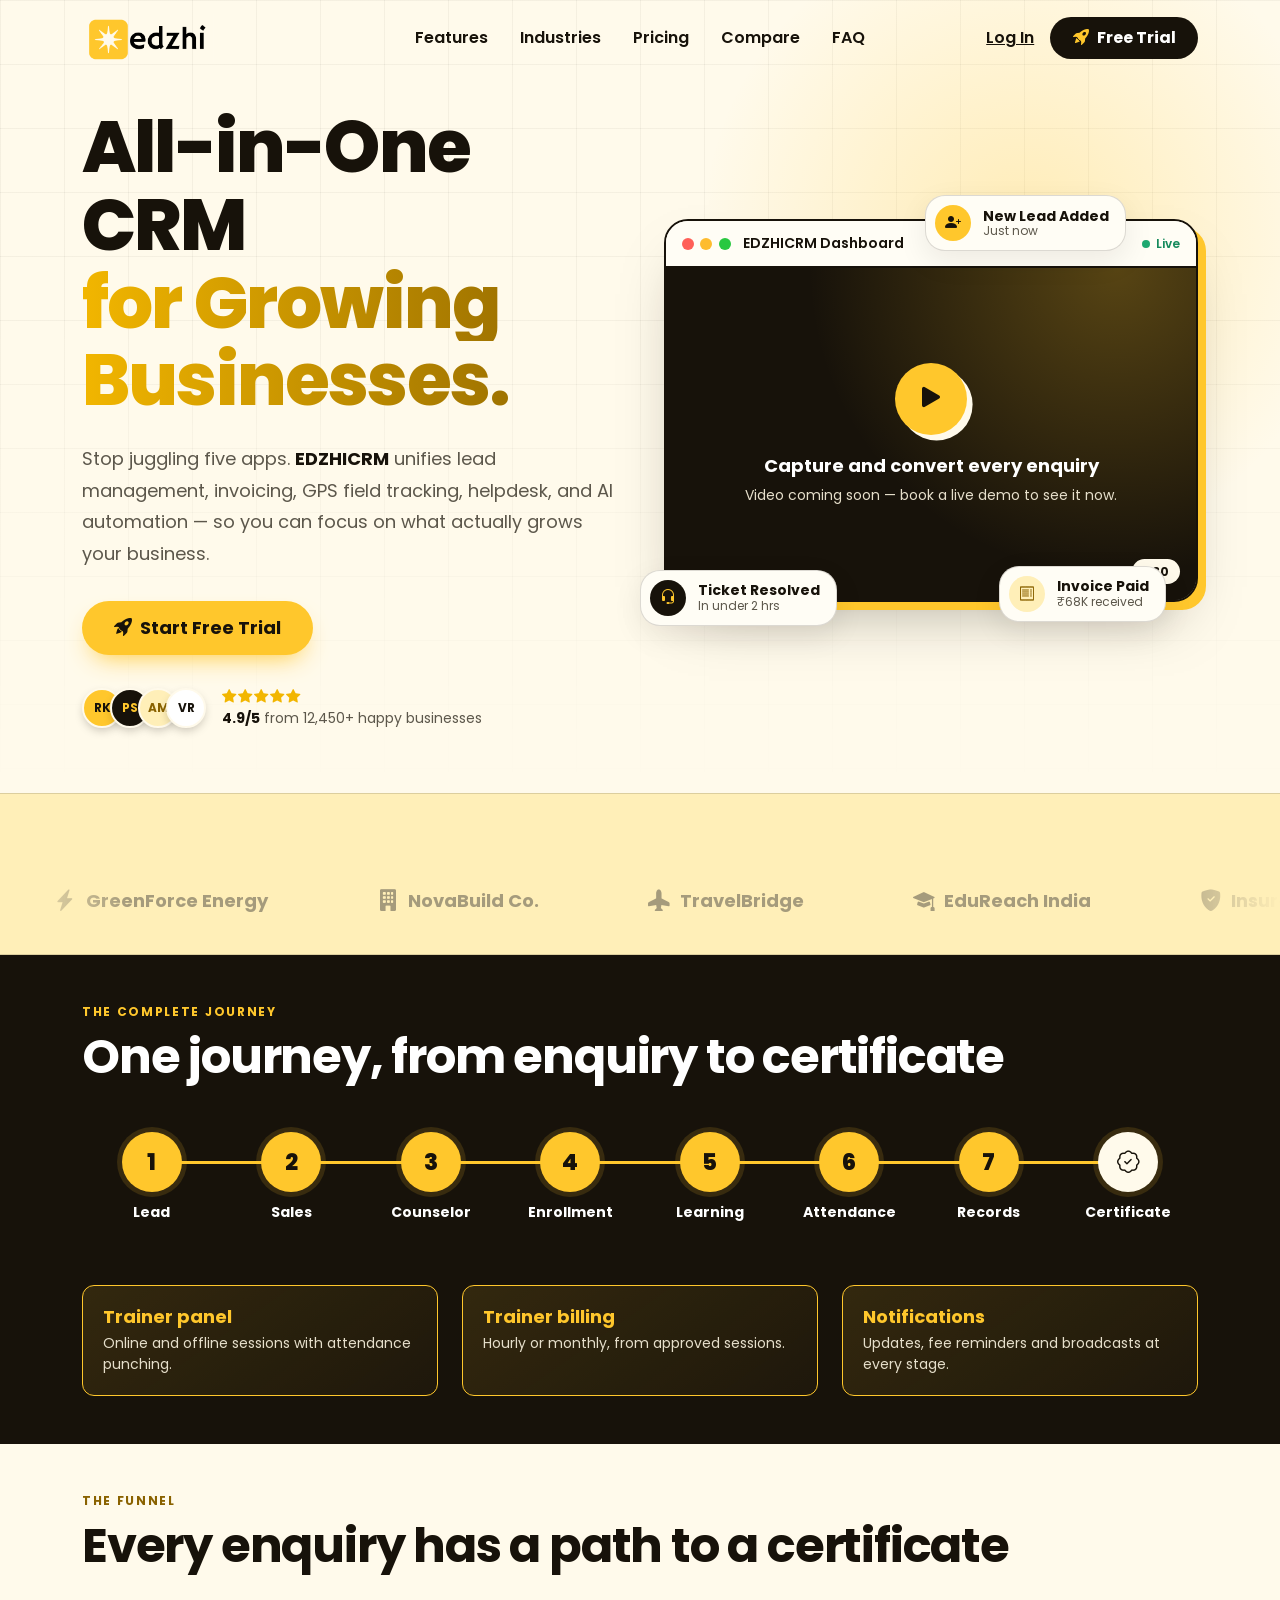
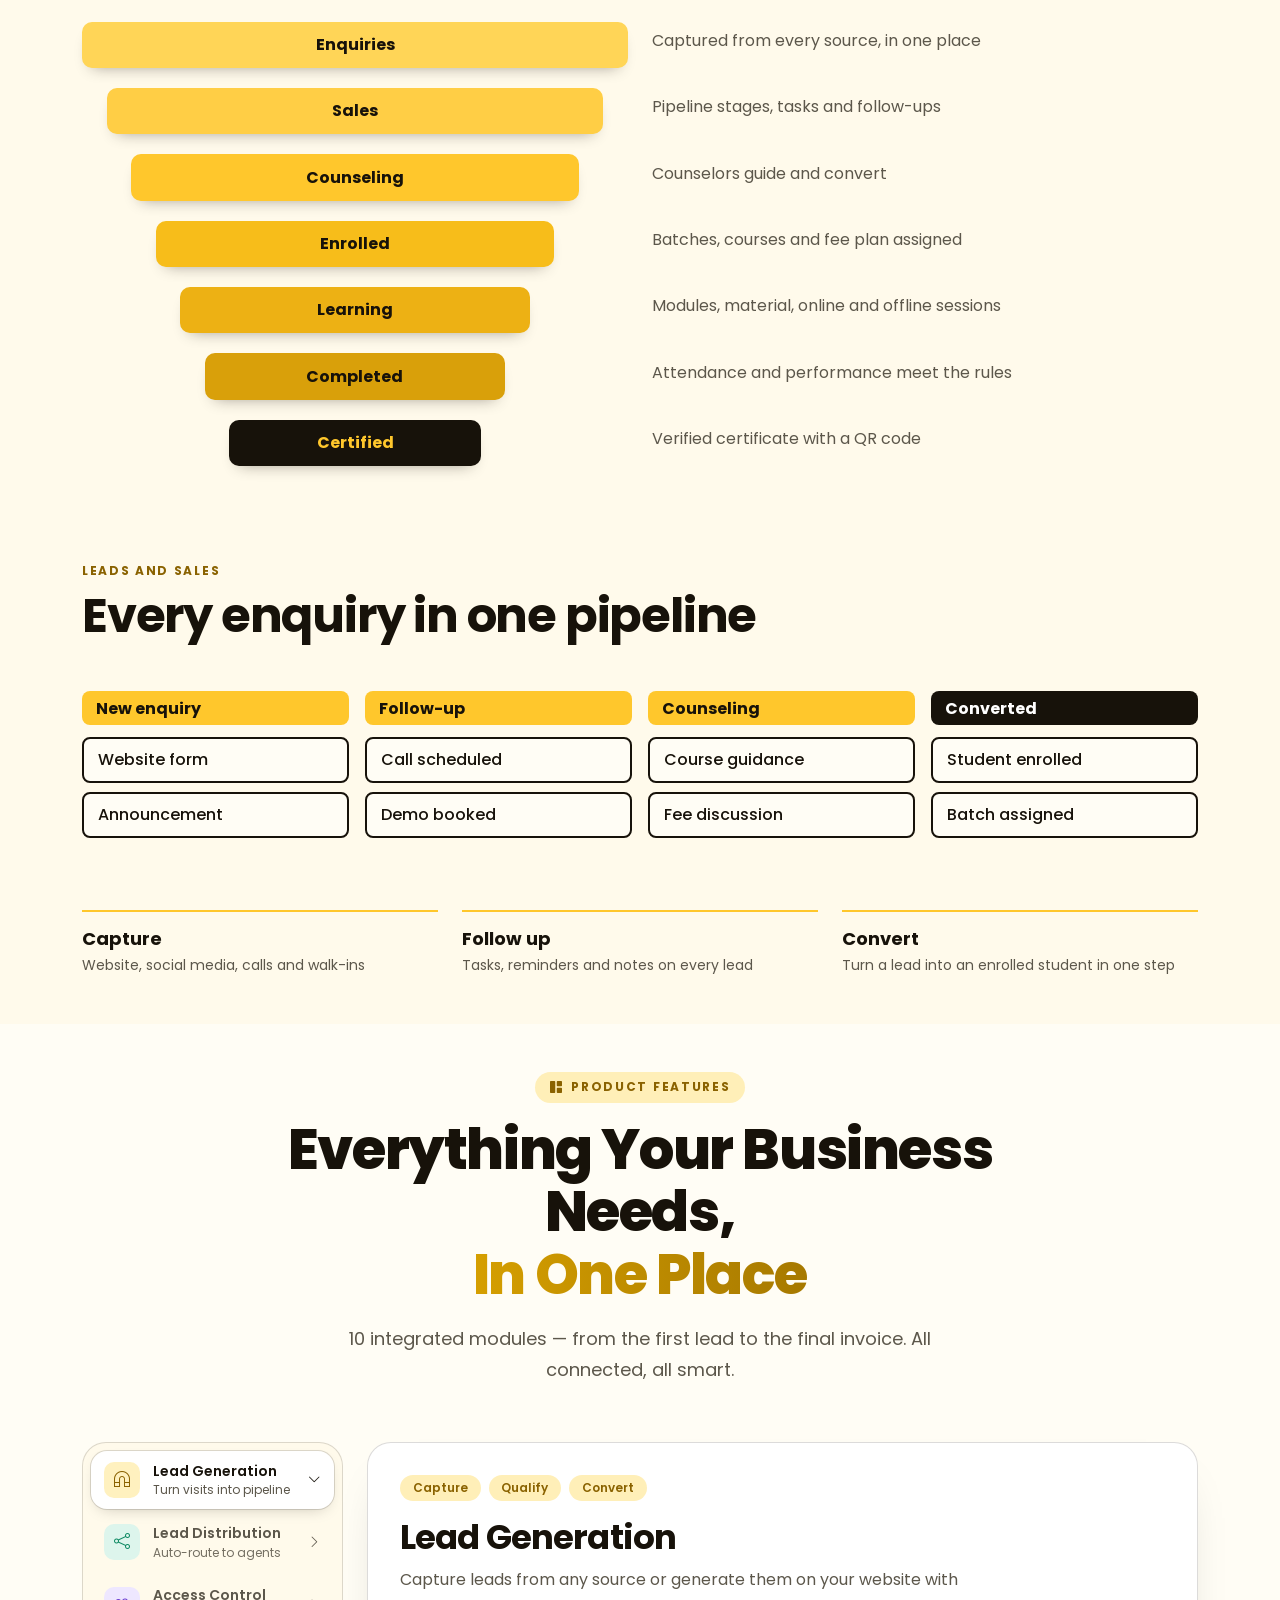
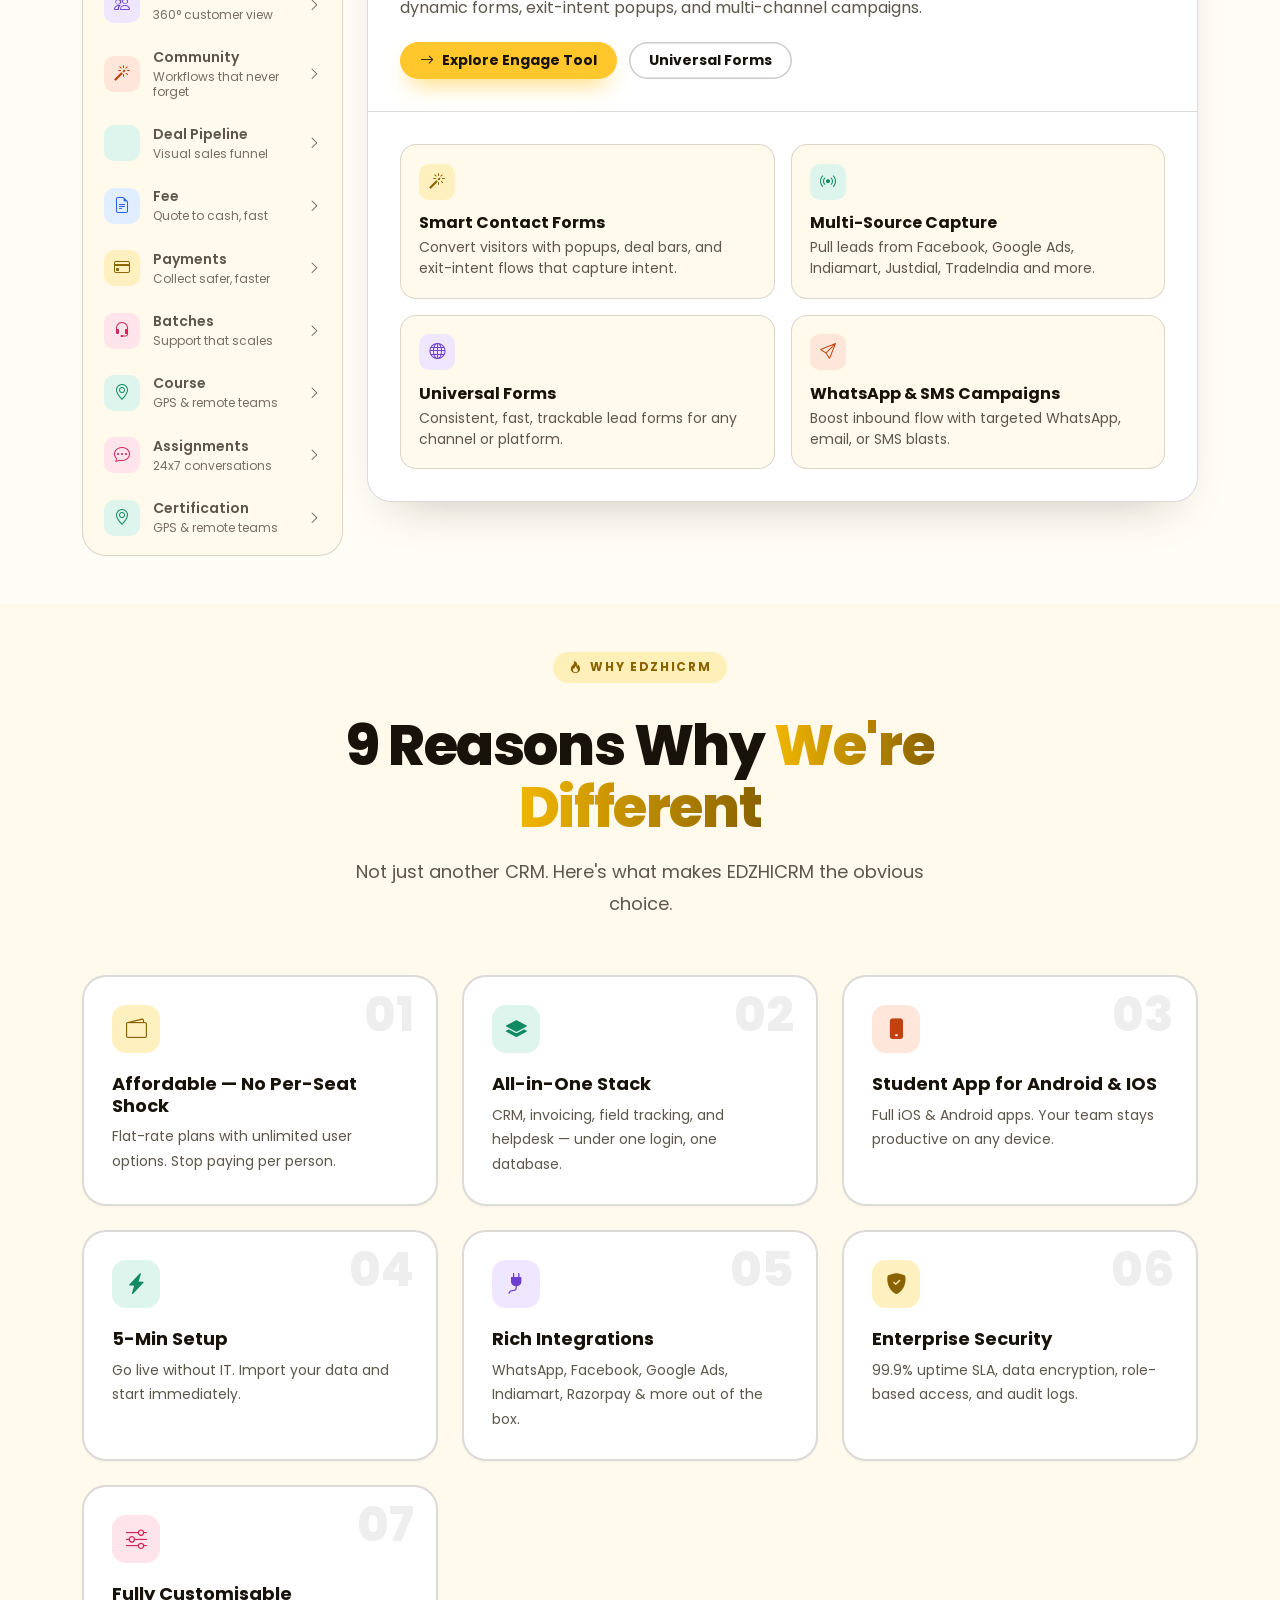
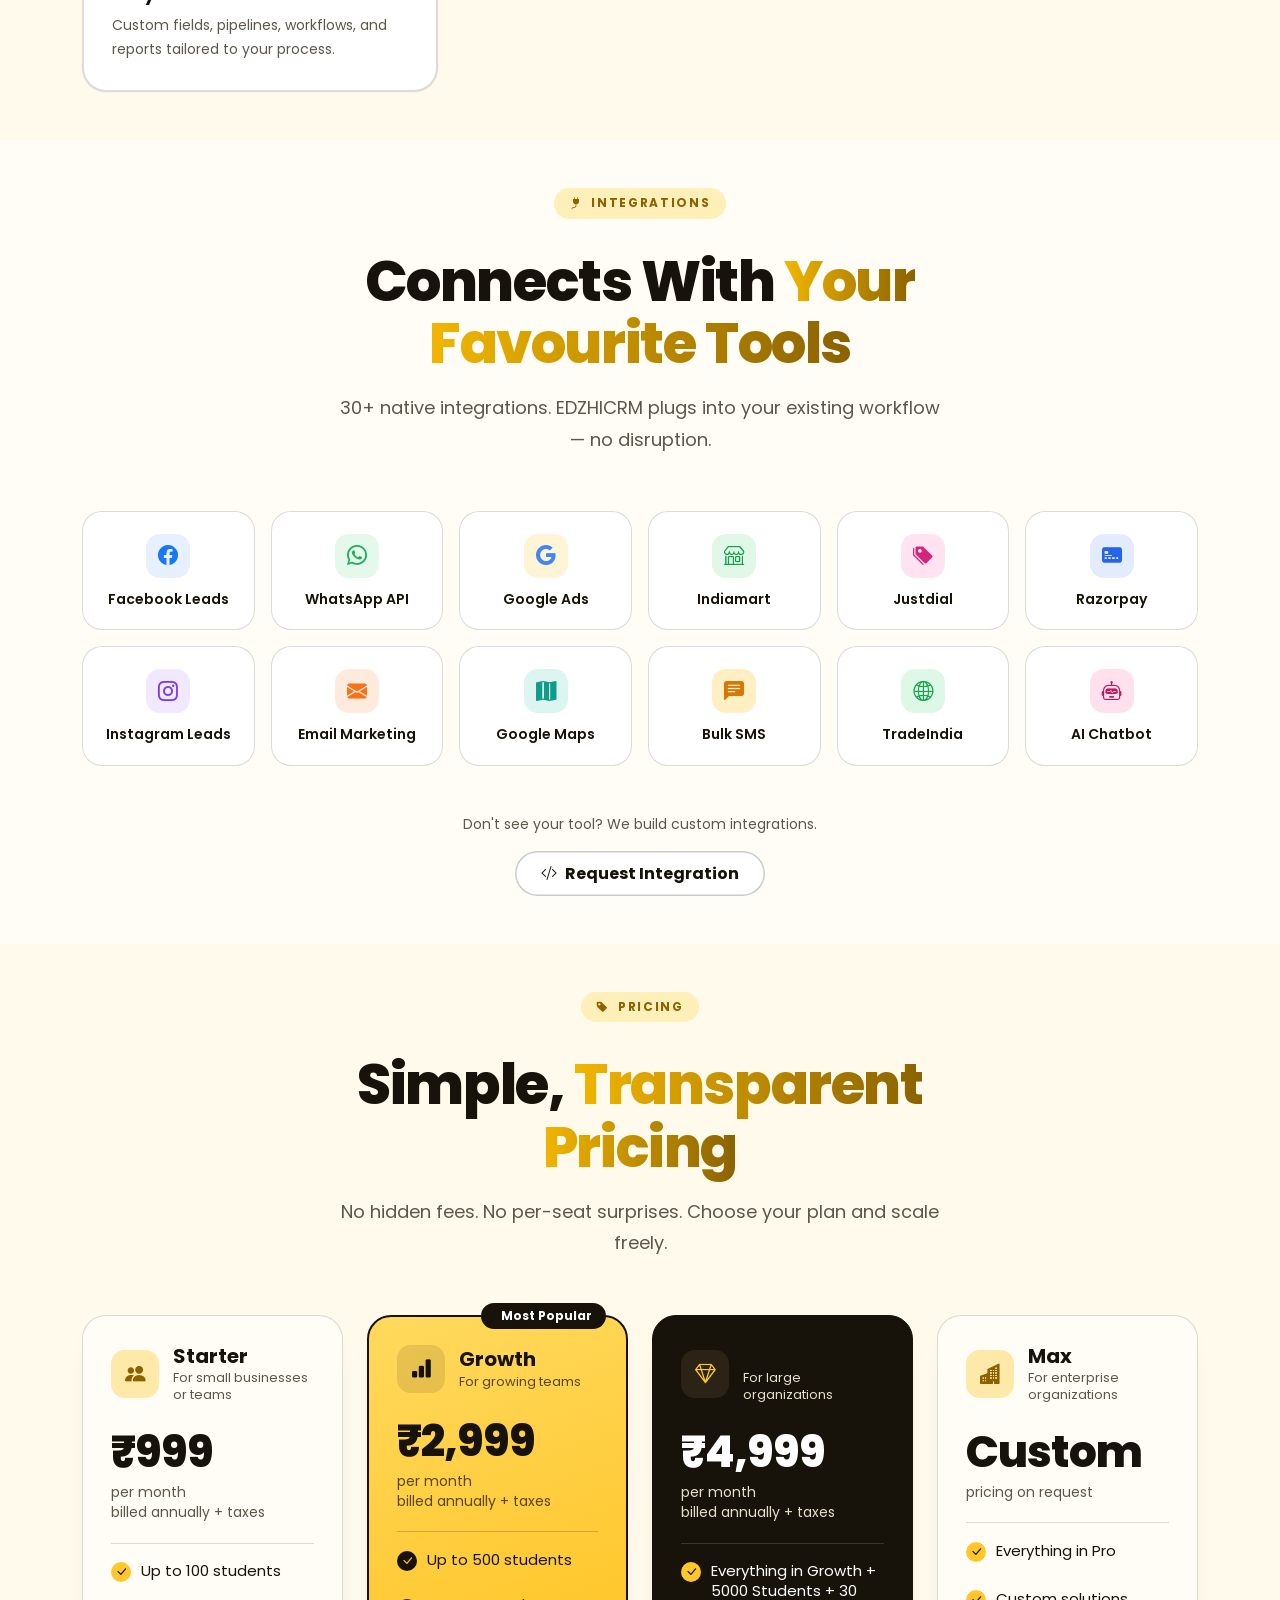
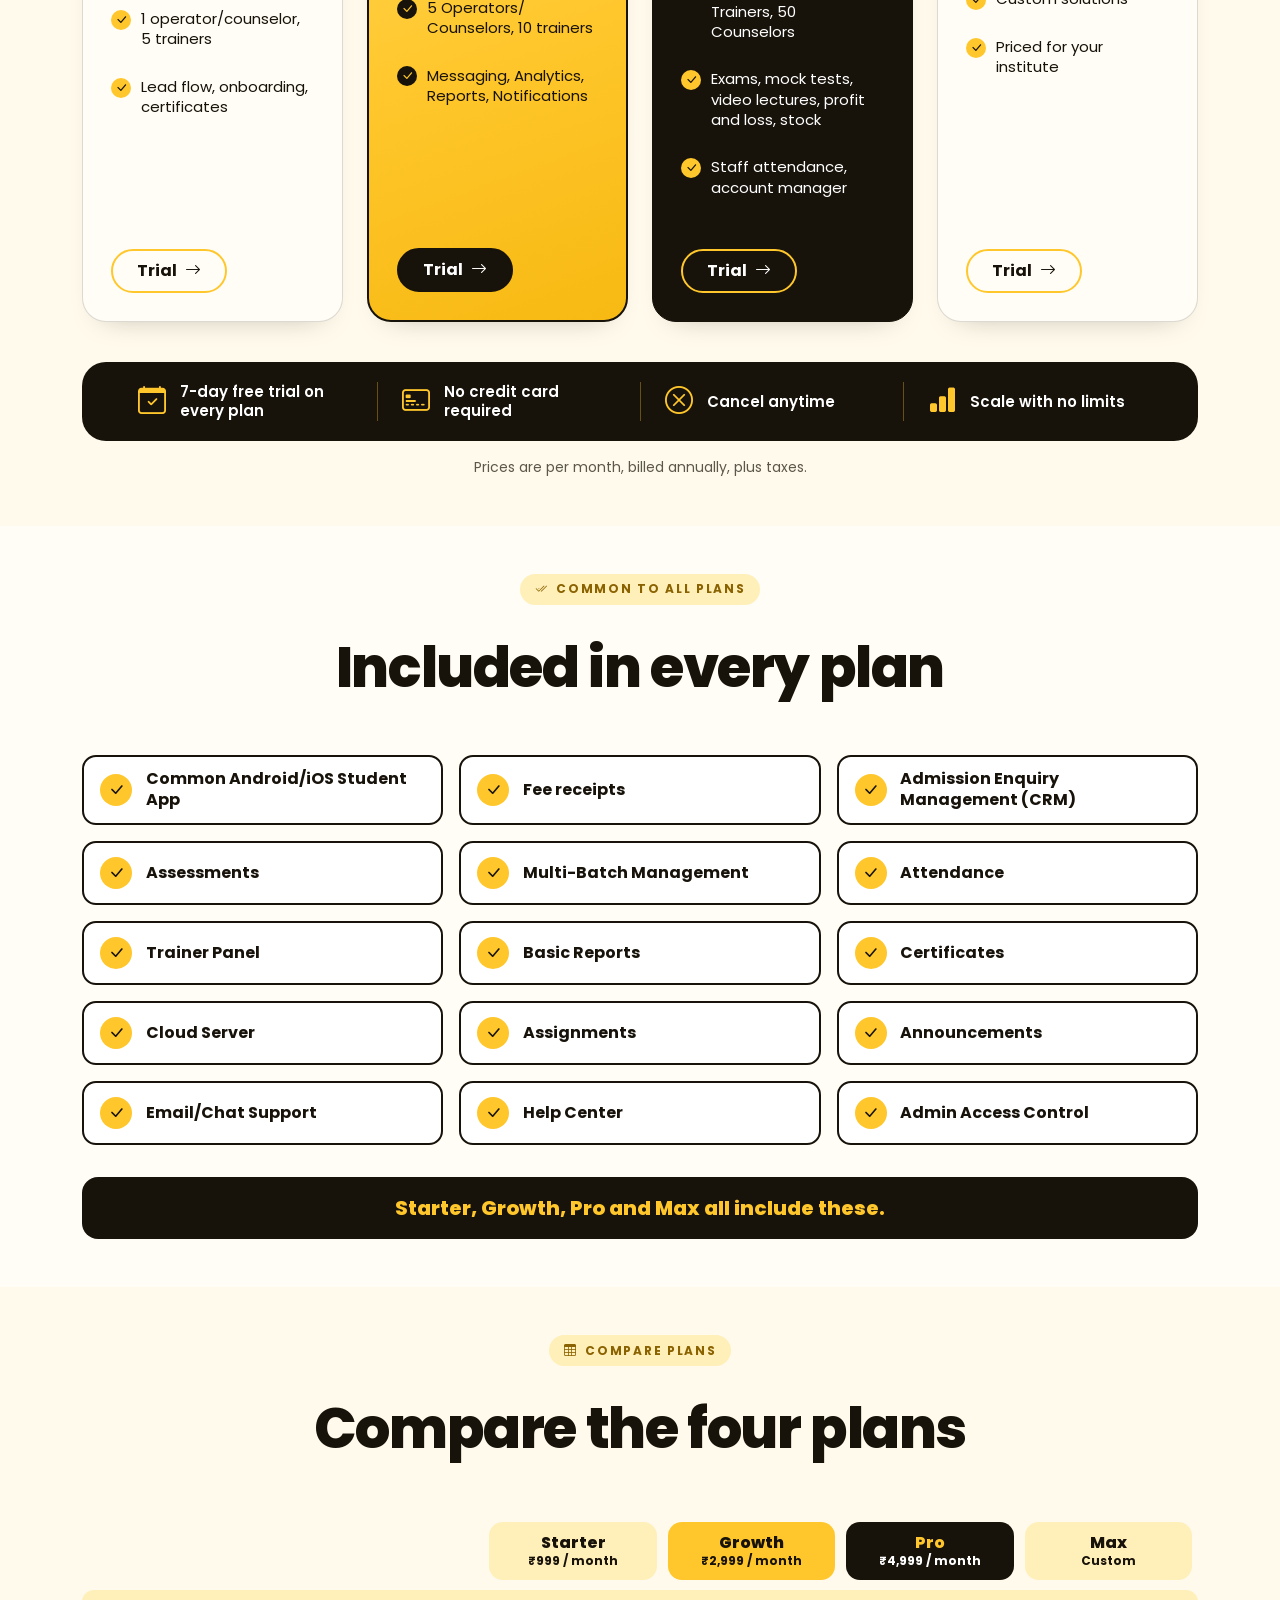
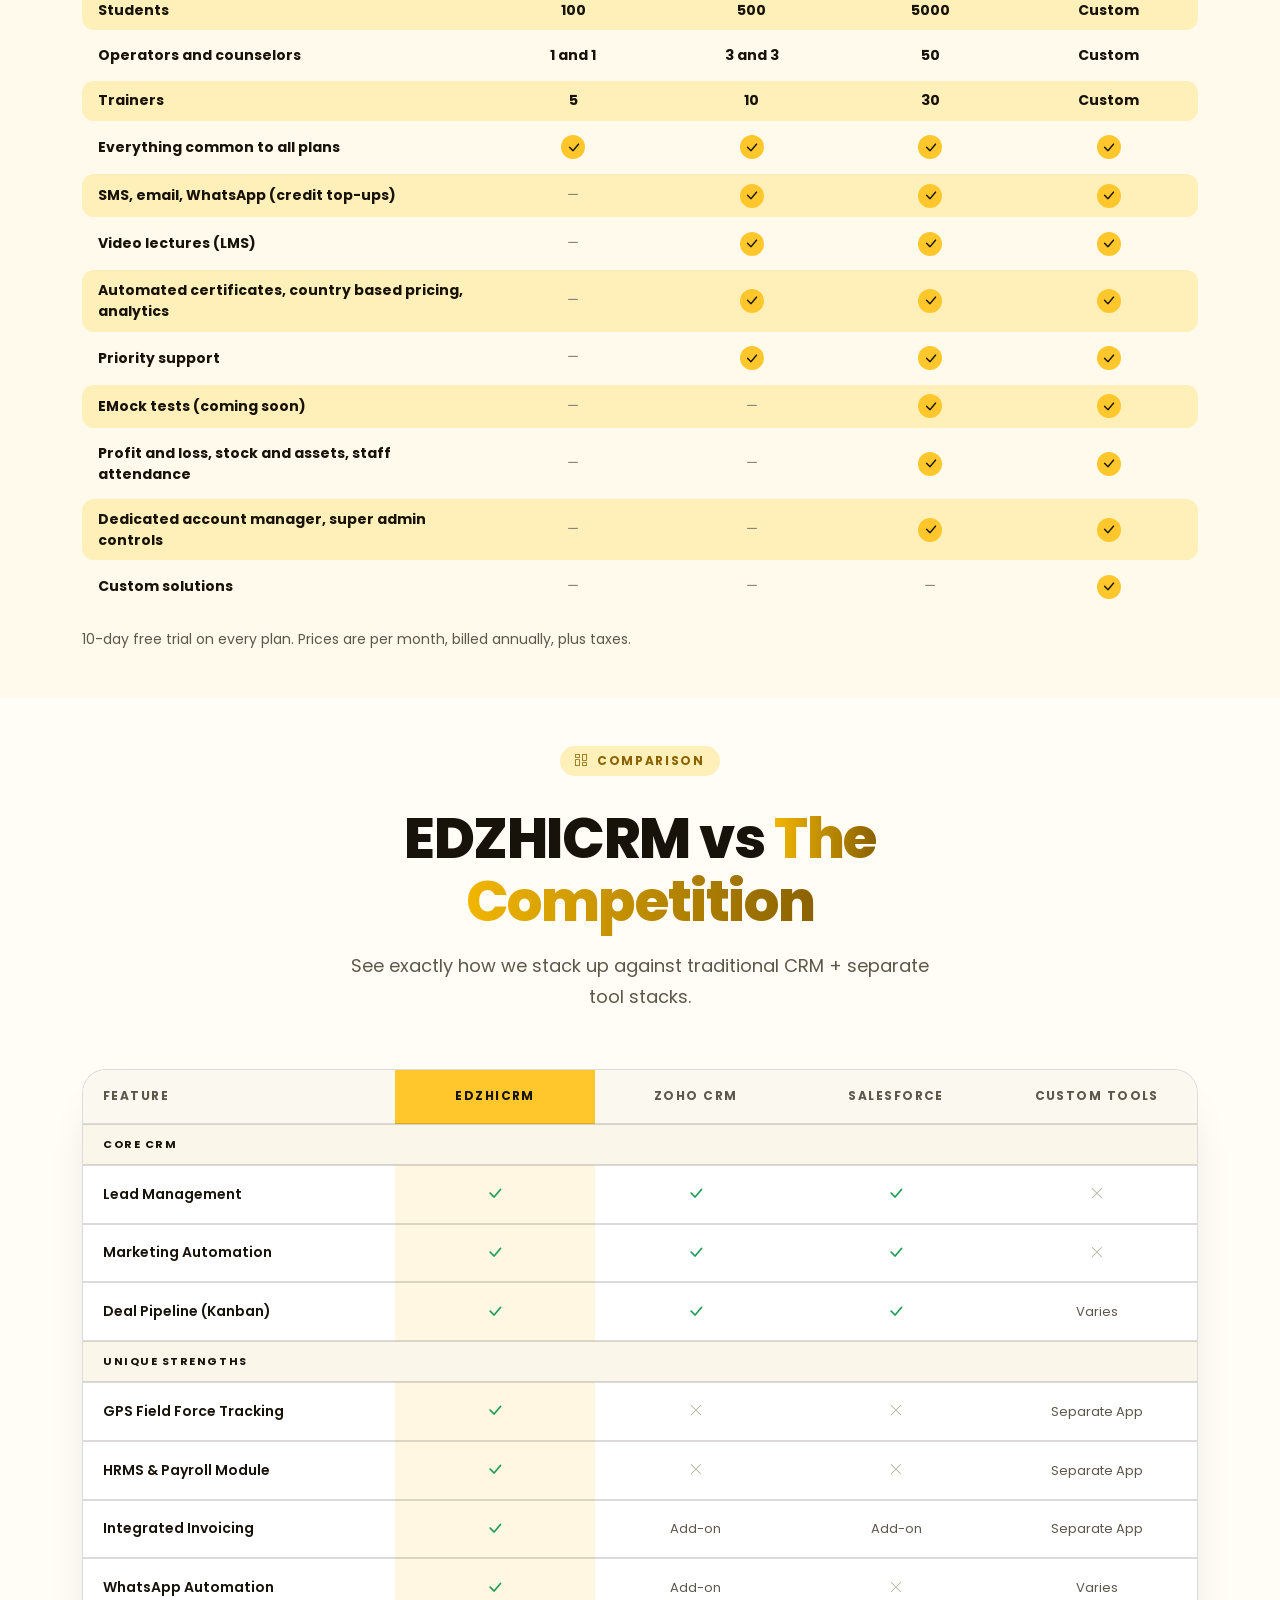
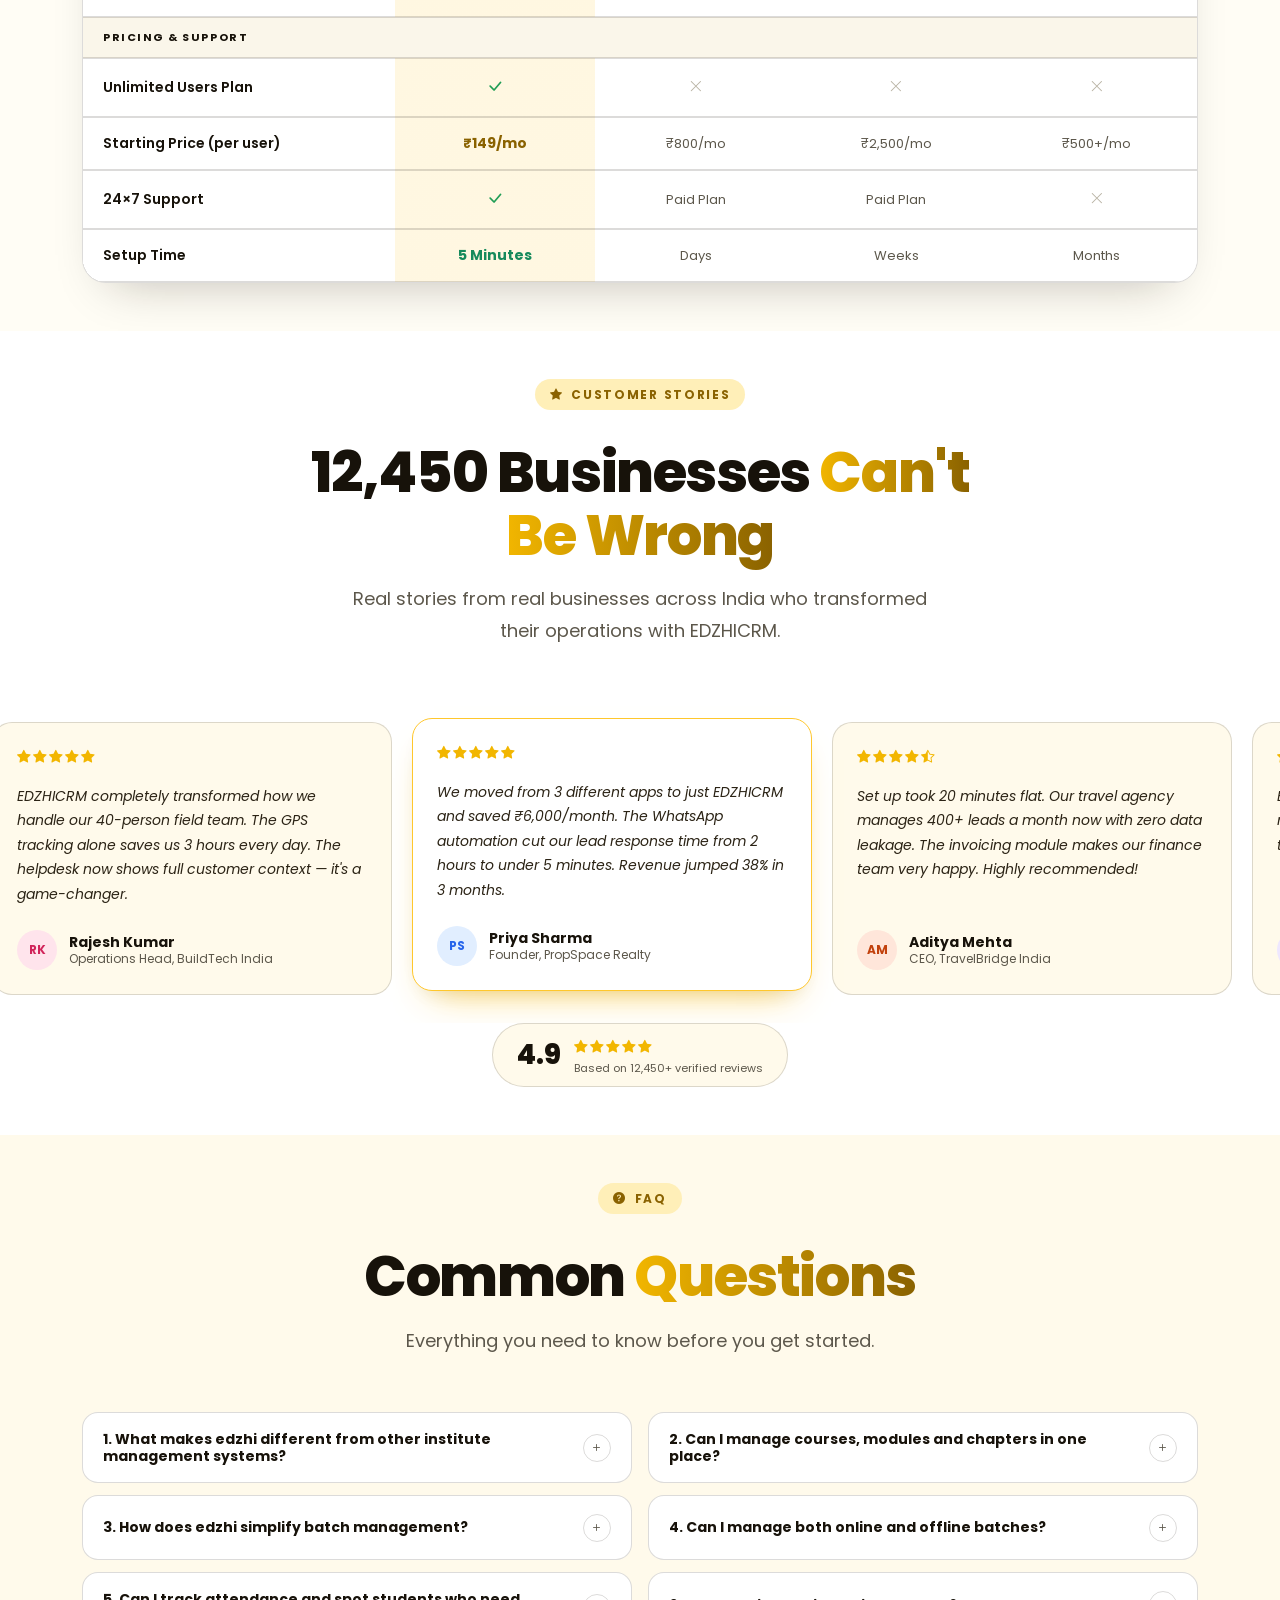
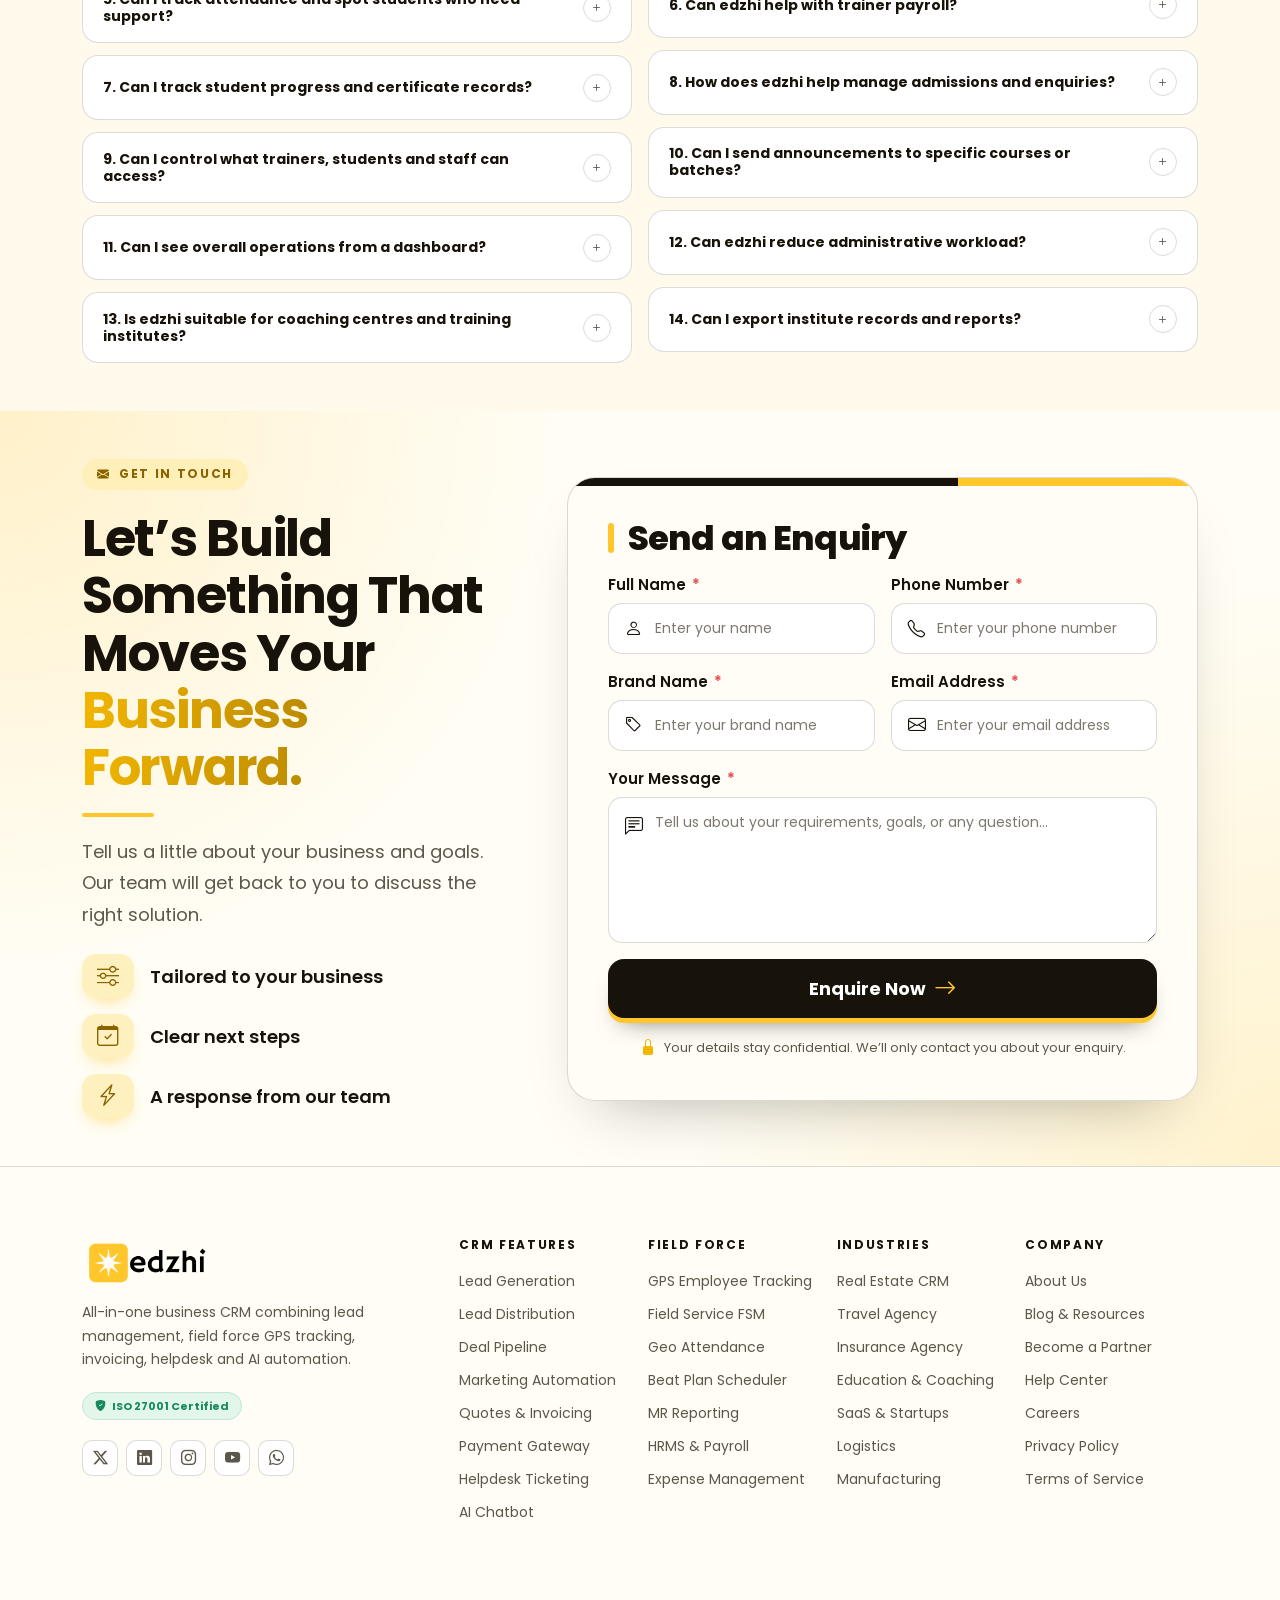
==== commit b85f3b85: "change" ====
--- a/index.html
+++ b/index.html
@@ -308,7 +308,7 @@
     <div class="row row-cols-2 row-cols-md-4 g-3">
       <div class="col">
         <h3 class="edzhome-pipe__head">New enquiry</h3>
-        <ul class="edzhome-pipe__list"><li class="edzhome-pipe__item">Website form</li><li class="edzhome-pipe__item">Accountants</li></ul>
+        <ul class="edzhome-pipe__list"><li class="edzhome-pipe__item">Website form</li><li class="edzhome-pipe__item">Announcement</li></ul>
       </div>
       <div class="col">
         <h3 class="edzhome-pipe__head">Follow-up</h3>
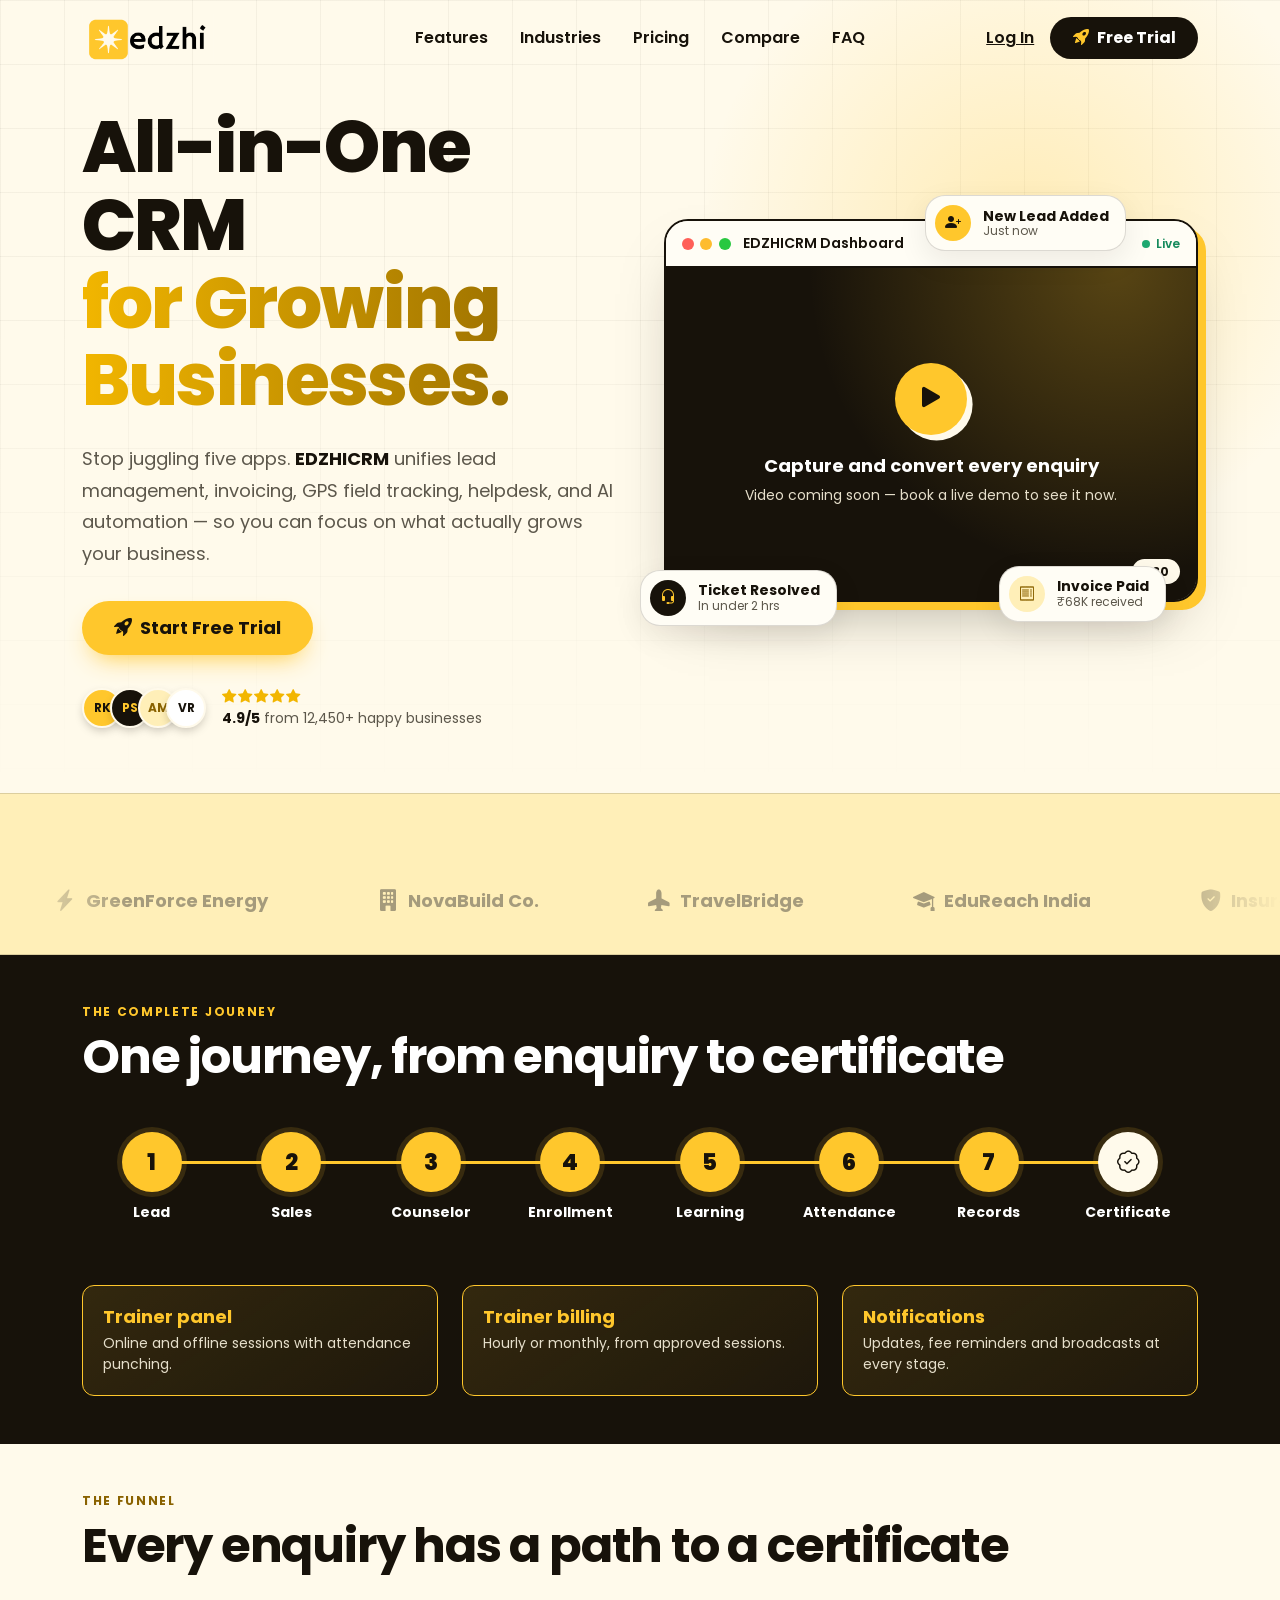
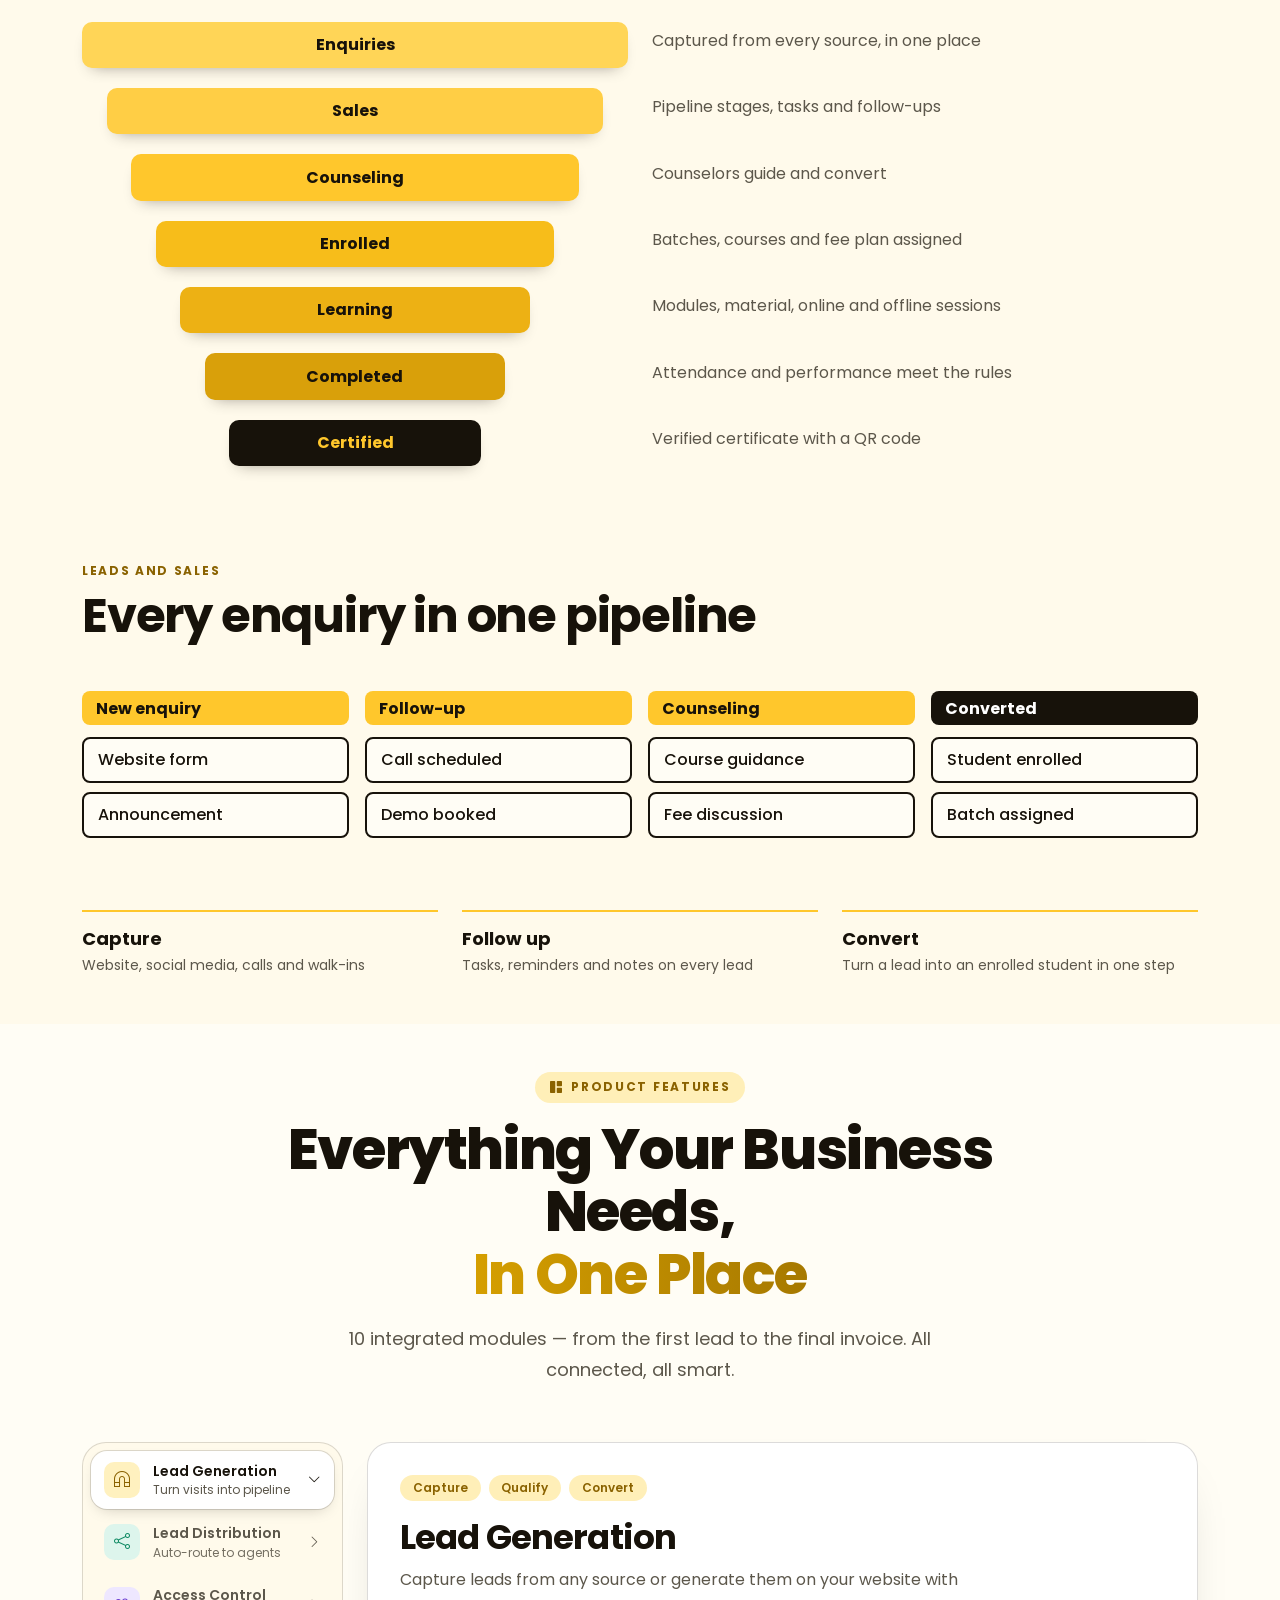
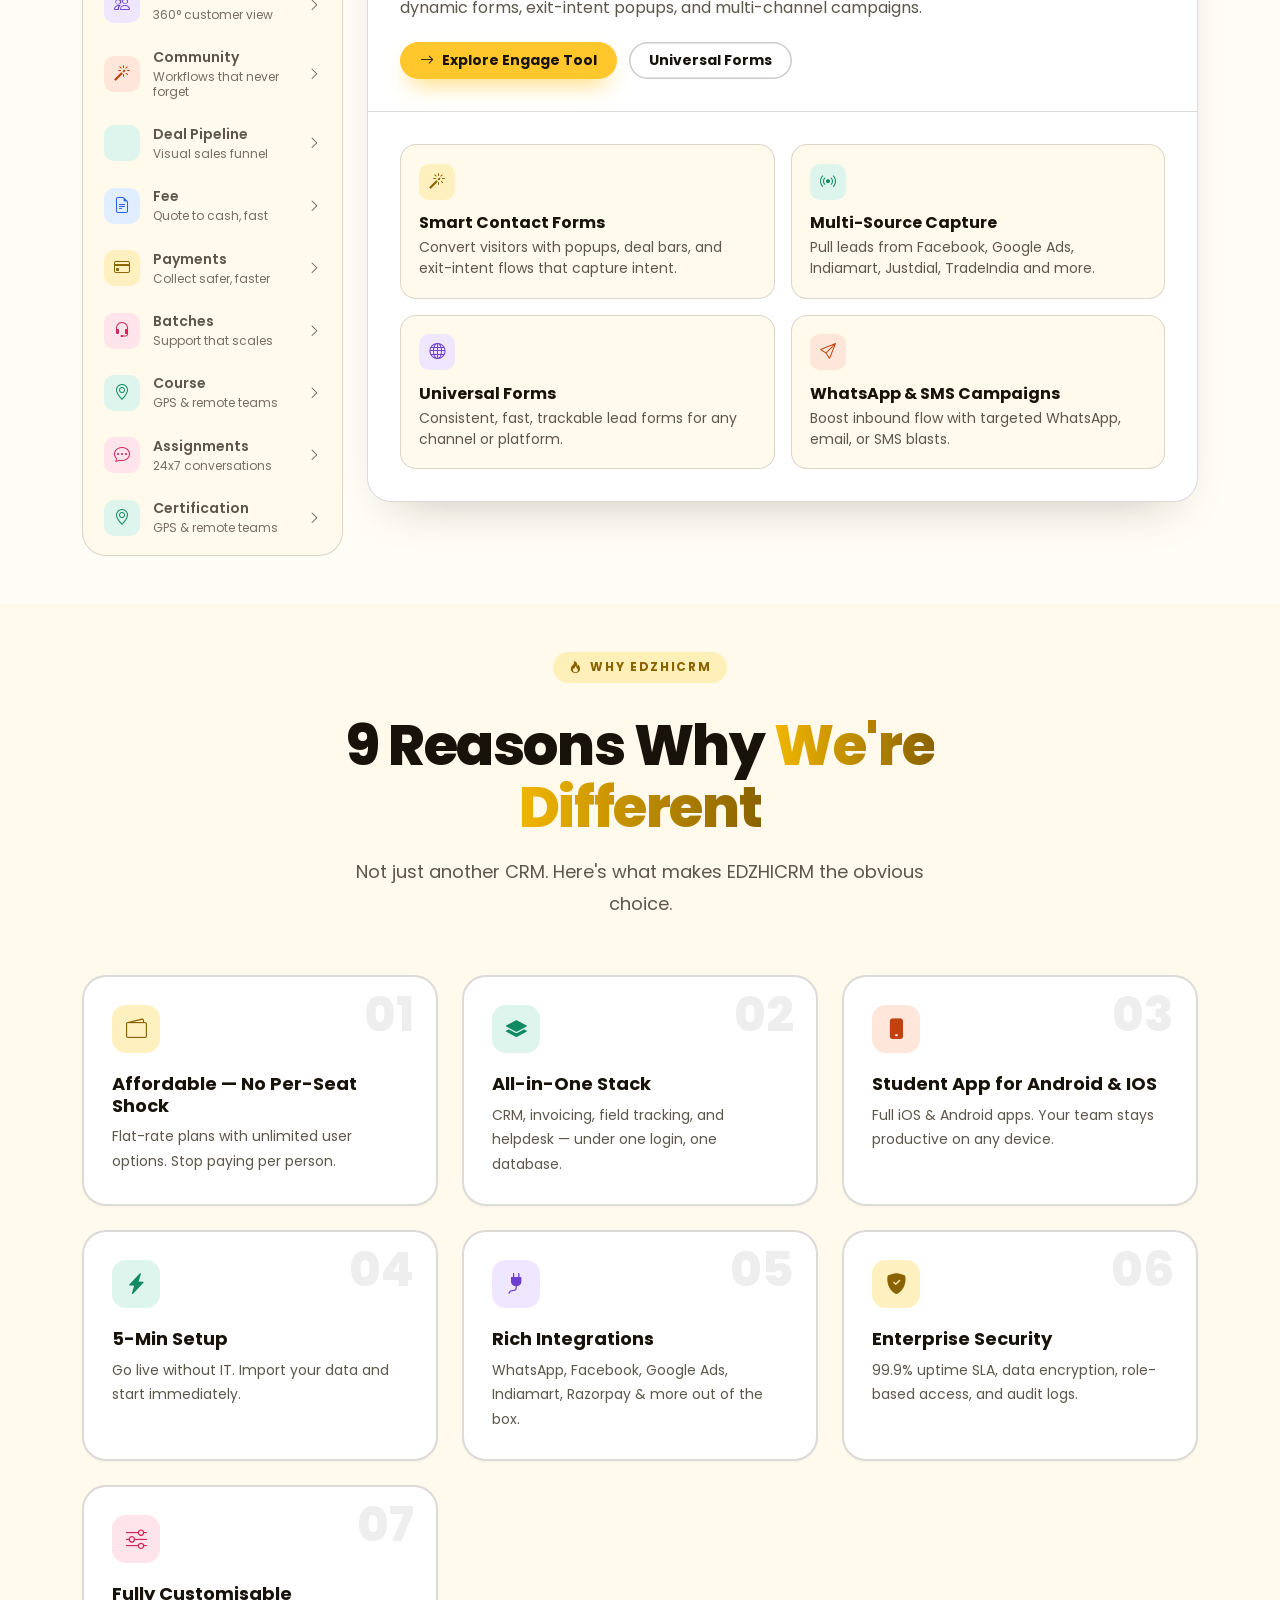
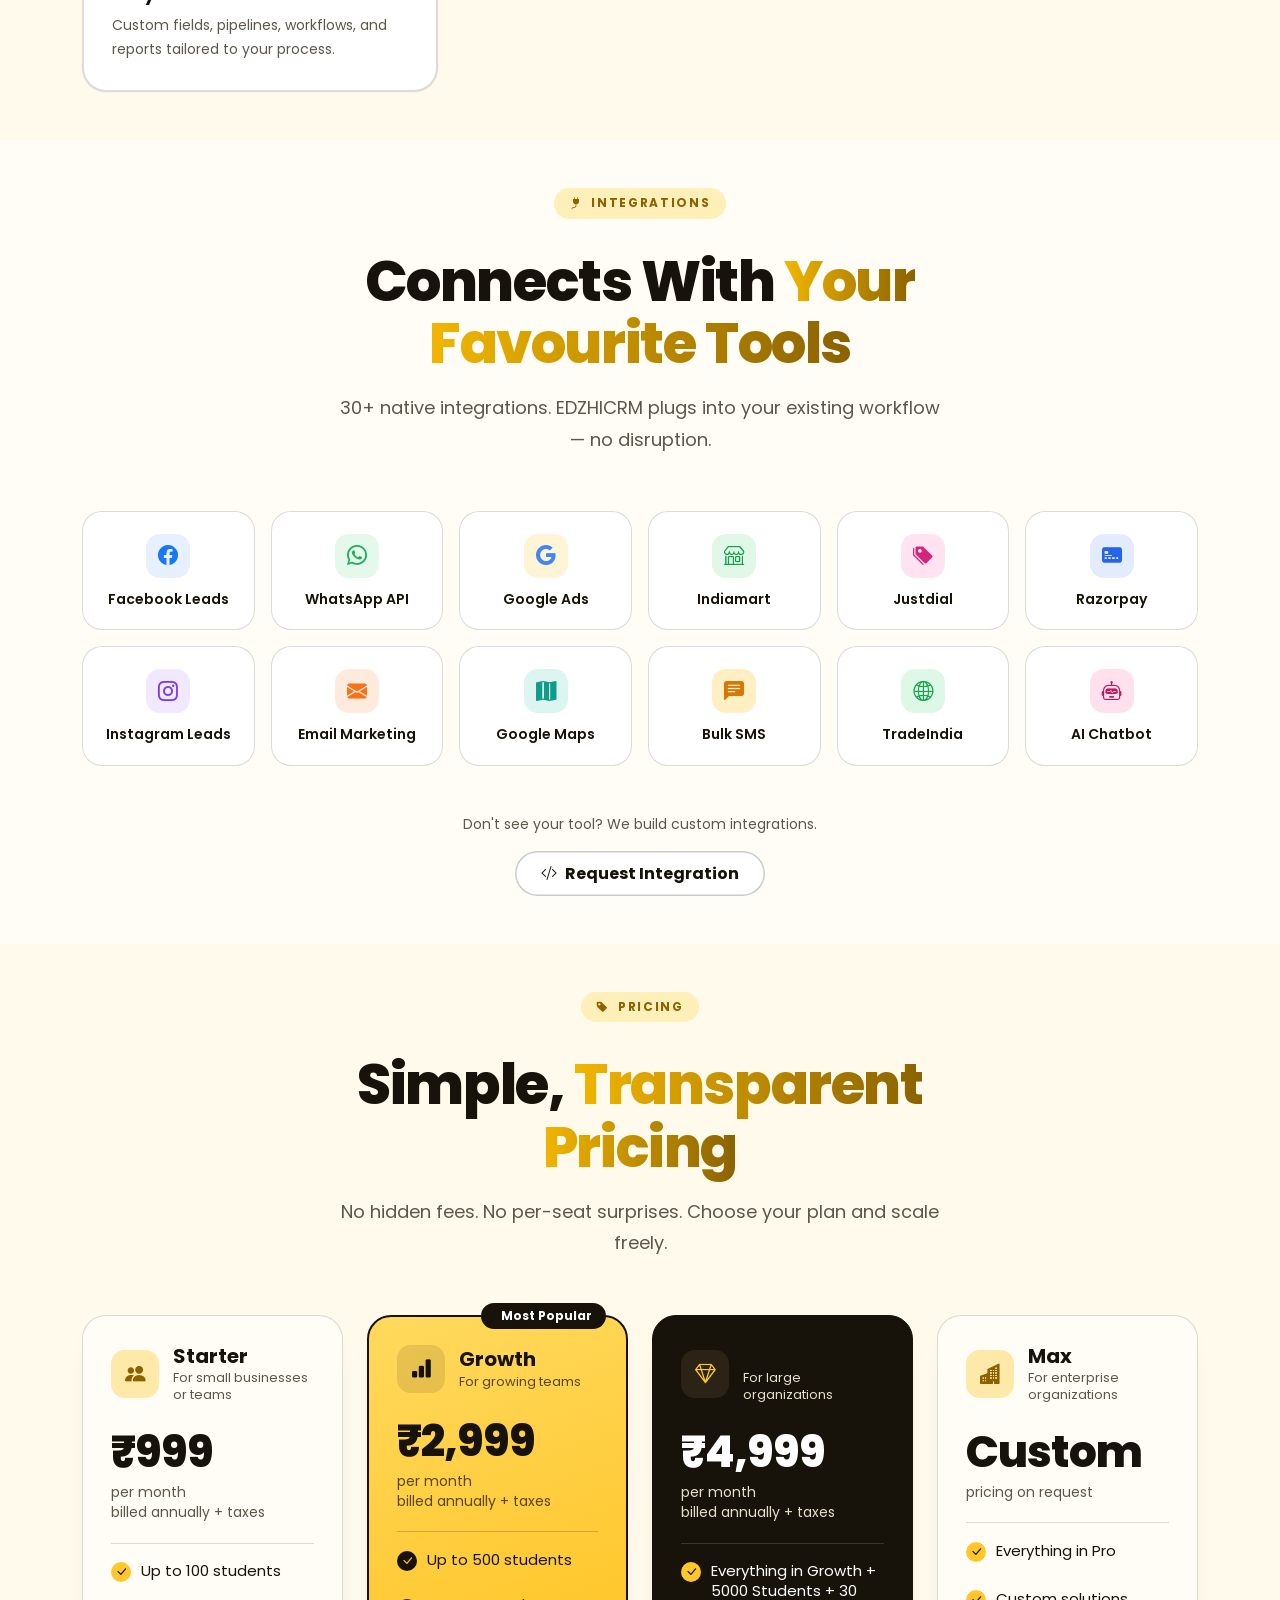
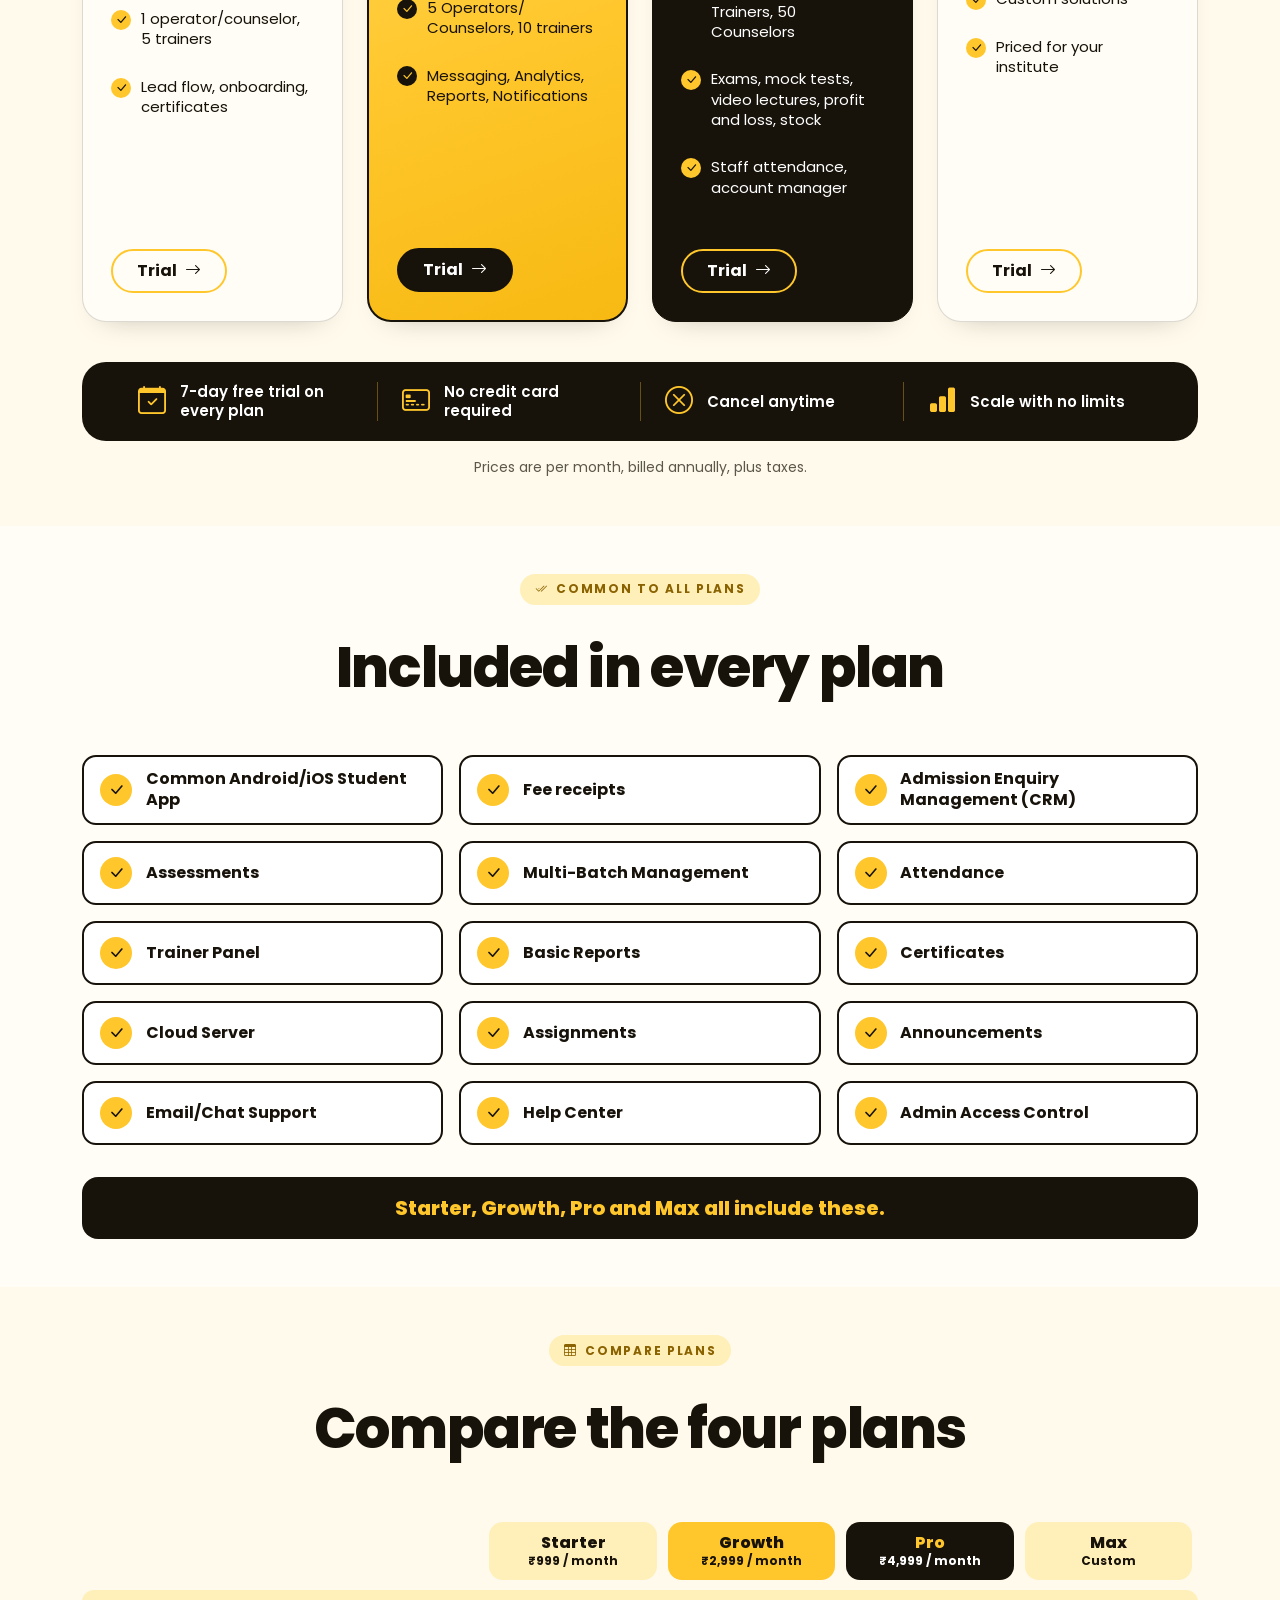
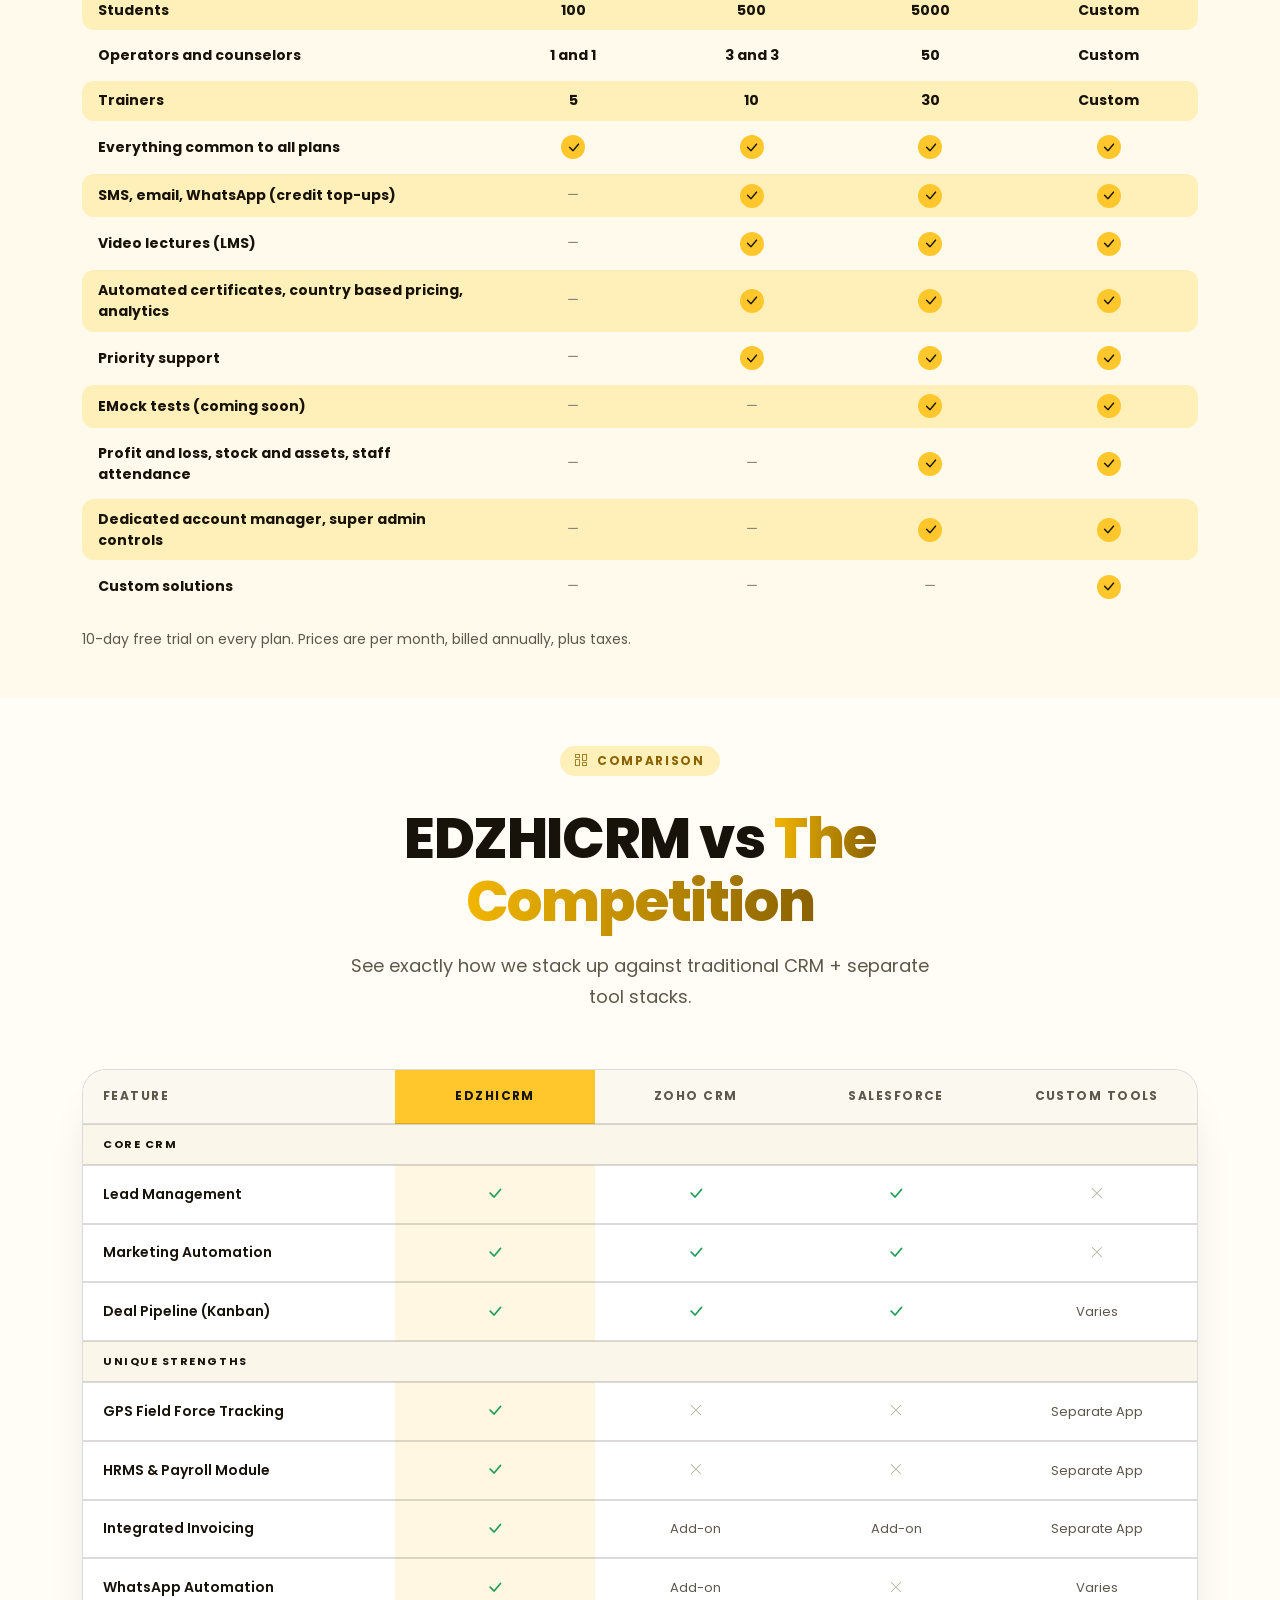
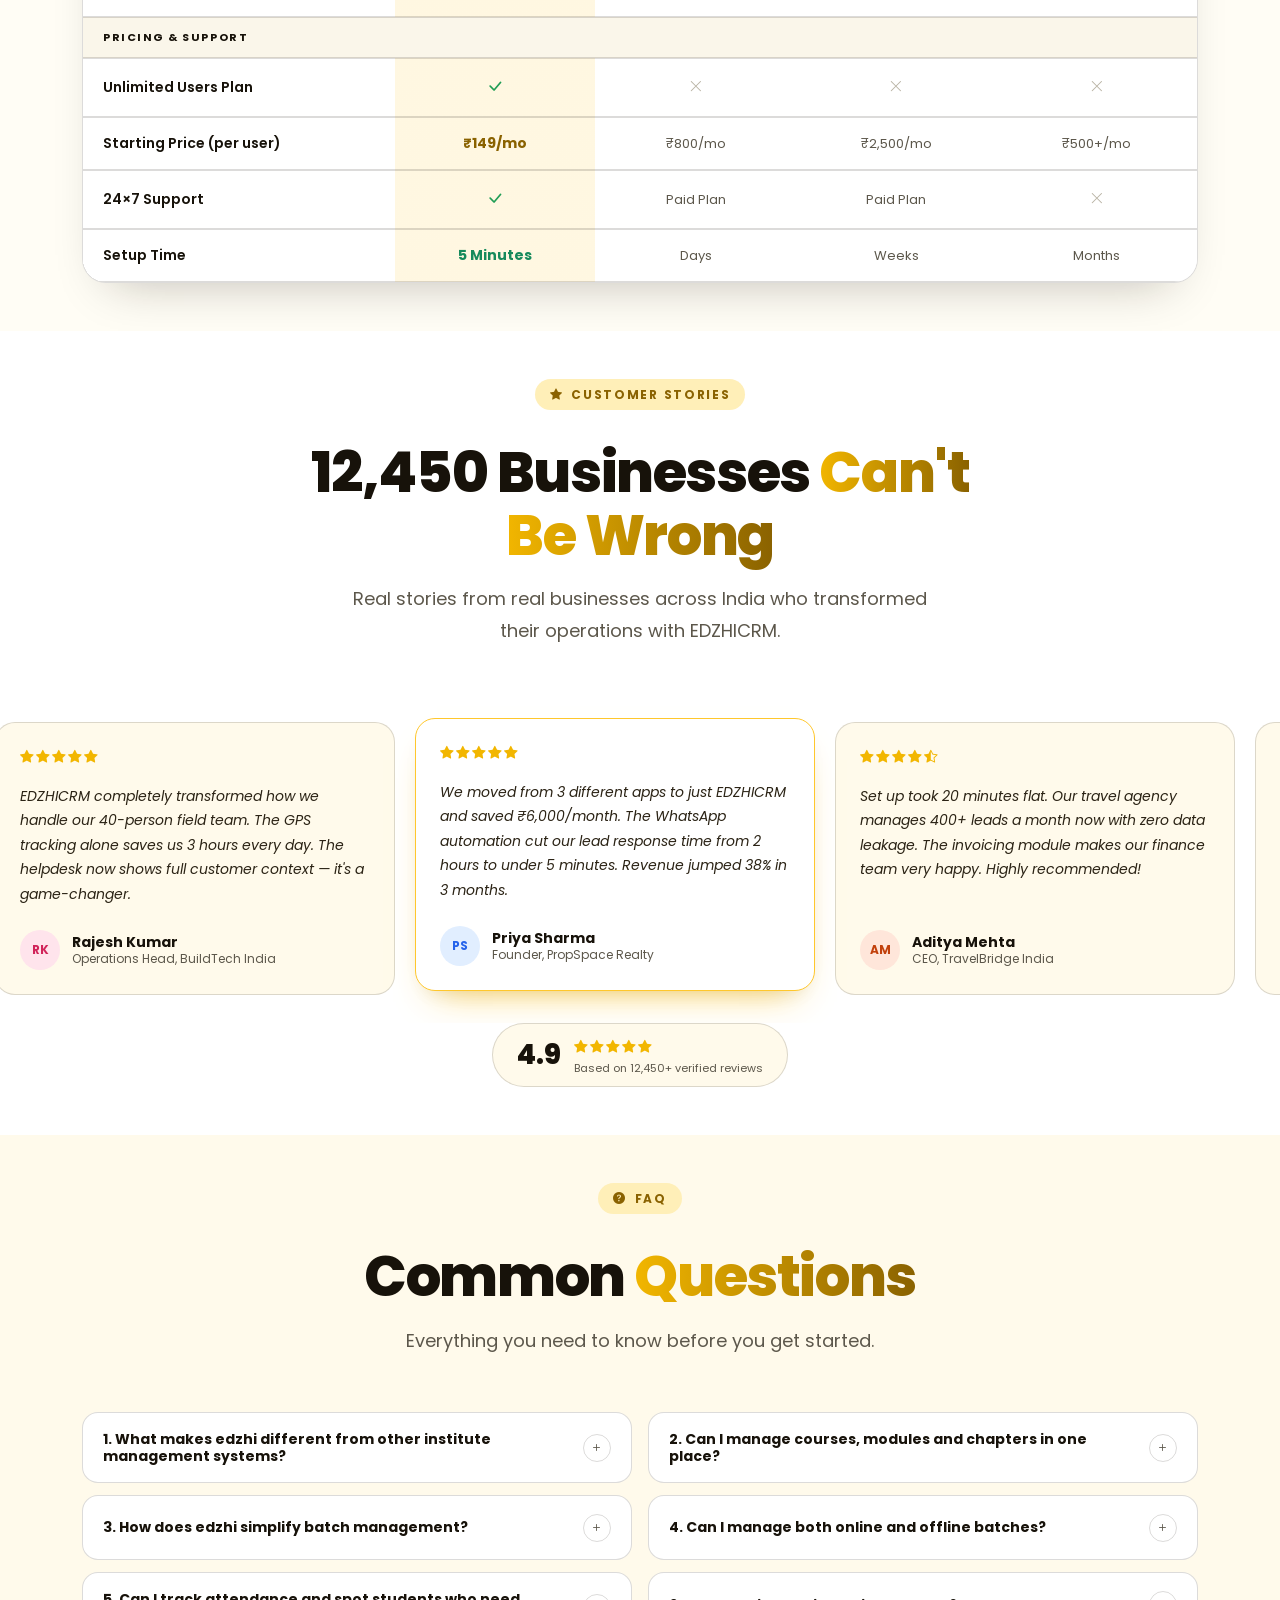
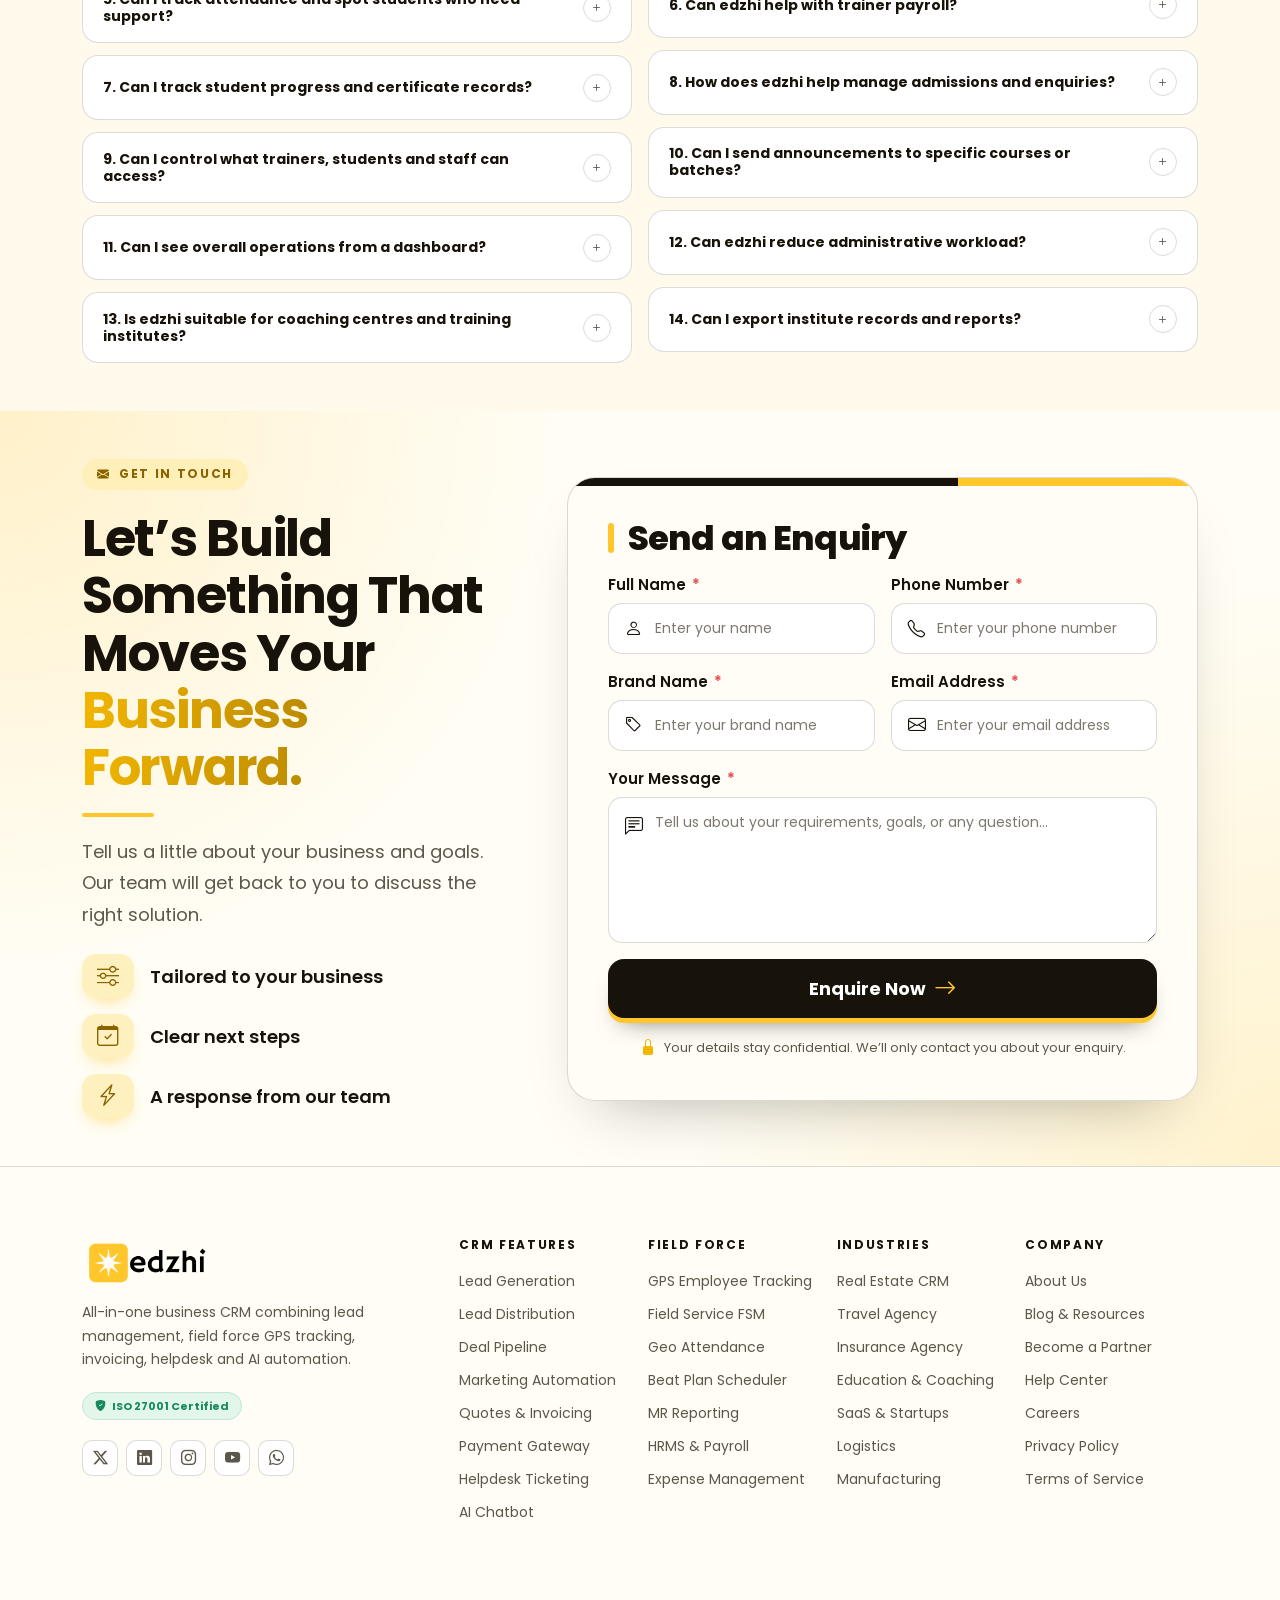
==== commit b8058fd6: "change" ====
--- a/index.html
+++ b/index.html
@@ -377,12 +377,12 @@
             <span class="edzhome-fitem__text"><strong>Lead Distribution</strong><small>Auto-route to agents</small></span>
             <i class="bi bi-chevron-right edzhome-fitem__chev" aria-hidden="true"></i>
           </button>
-          <button class="nav-link edzhome-fitem" id="edzhomeTab-crm-management" data-bs-toggle="pill" data-bs-target="#edzhomePane-crm-management" type="button" role="tab" aria-controls="edzhomePane-crm-management" aria-selected="false">
+          <button class="nav-link edzhome-fitem" id="edzhomeTab-access-control" data-bs-toggle="pill" data-bs-target="#edzhomePane-access-control" type="button" role="tab" aria-controls="edzhomePane-access-control" aria-selected="false">
             <span class="edzhome-ficon edzhome-tint-3"><i class="bi bi-people" aria-hidden="true"></i></span>
             <span class="edzhome-fitem__text"><strong>Access Control</strong><small>360° customer view</small></span>
             <i class="bi bi-chevron-right edzhome-fitem__chev" aria-hidden="true"></i>
           </button>
-          <button class="nav-link edzhome-fitem" id="edzhomeTab-marketing-automation" data-bs-toggle="pill" data-bs-target="#edzhomePane-marketing-automation" type="button" role="tab" aria-controls="edzhomePane-marketing-automation" aria-selected="false">
+          <button class="nav-link edzhome-fitem" id="edzhomeTab-community" data-bs-toggle="pill" data-bs-target="#edzhomePane-community" type="button" role="tab" aria-controls="edzhomePane-community" aria-selected="false">
             <span class="edzhome-ficon edzhome-tint-4"><i class="bi bi-magic" aria-hidden="true"></i></span>
             <span class="edzhome-fitem__text"><strong>Community</strong><small>Workflows that never forget</small></span>
             <i class="bi bi-chevron-right edzhome-fitem__chev" aria-hidden="true"></i>
@@ -392,7 +392,7 @@
             <span class="edzhome-fitem__text"><strong>Deal Pipeline</strong><small>Visual sales funnel</small></span>
             <i class="bi bi-chevron-right edzhome-fitem__chev" aria-hidden="true"></i>
           </button>
-          <button class="nav-link edzhome-fitem" id="edzhomeTab-quotes-invoicing" data-bs-toggle="pill" data-bs-target="#edzhomePane-quotes-invoicing" type="button" role="tab" aria-controls="edzhomePane-quotes-invoicing" aria-selected="false">
+          <button class="nav-link edzhome-fitem" id="edzhomeTab-fee" data-bs-toggle="pill" data-bs-target="#edzhomePane-fee" type="button" role="tab" aria-controls="edzhomePane-fee" aria-selected="false">
             <span class="edzhome-ficon edzhome-tint-5"><i class="bi bi-file-earmark-text" aria-hidden="true"></i></span>
             <span class="edzhome-fitem__text"><strong>Fee</strong><small>Quote to cash, fast</small></span>
             <i class="bi bi-chevron-right edzhome-fitem__chev" aria-hidden="true"></i>
@@ -402,22 +402,22 @@
             <span class="edzhome-fitem__text"><strong>Payments</strong><small>Collect safer, faster</small></span>
             <i class="bi bi-chevron-right edzhome-fitem__chev" aria-hidden="true"></i>
           </button>
-          <button class="nav-link edzhome-fitem" id="edzhomeTab-helpdesk-ticketing" data-bs-toggle="pill" data-bs-target="#edzhomePane-helpdesk-ticketing" type="button" role="tab" aria-controls="edzhomePane-helpdesk-ticketing" aria-selected="false">
+          <button class="nav-link edzhome-fitem" id="edzhomeTab-batches" data-bs-toggle="pill" data-bs-target="#edzhomePane-batches" type="button" role="tab" aria-controls="edzhomePane-batches" aria-selected="false">
             <span class="edzhome-ficon edzhome-tint-6"><i class="bi bi-headset" aria-hidden="true"></i></span>
             <span class="edzhome-fitem__text"><strong>Batches</strong><small>Support that scales</small></span>
             <i class="bi bi-chevron-right edzhome-fitem__chev" aria-hidden="true"></i>
           </button>
-          <button class="nav-link edzhome-fitem" id="edzhomeTab-field-force" data-bs-toggle="pill" data-bs-target="#edzhomePane-field-force" type="button" role="tab" aria-controls="edzhomePane-field-force" aria-selected="false">
+          <button class="nav-link edzhome-fitem" id="edzhomeTab-course" data-bs-toggle="pill" data-bs-target="#edzhomePane-course" type="button" role="tab" aria-controls="edzhomePane-course" aria-selected="false">
             <span class="edzhome-ficon edzhome-tint-2"><i class="bi bi-geo-alt" aria-hidden="true"></i></span>
             <span class="edzhome-fitem__text"><strong>Course</strong><small>GPS &amp; remote teams</small></span>
             <i class="bi bi-chevron-right edzhome-fitem__chev" aria-hidden="true"></i>
           </button>
-          <button class="nav-link edzhome-fitem" id="edzhomeTab-ai-chatbots" data-bs-toggle="pill" data-bs-target="#edzhomePane-ai-chatbots" type="button" role="tab" aria-controls="edzhomePane-ai-chatbots" aria-selected="false">
+          <button class="nav-link edzhome-fitem" id="edzhomeTab-assignments" data-bs-toggle="pill" data-bs-target="#edzhomePane-assignments" type="button" role="tab" aria-controls="edzhomePane-assignments" aria-selected="false">
             <span class="edzhome-ficon edzhome-tint-6"><i class="bi bi-chat-dots" aria-hidden="true"></i></span>
             <span class="edzhome-fitem__text"><strong>Assignments</strong><small>24x7 conversations</small></span>
             <i class="bi bi-chevron-right edzhome-fitem__chev" aria-hidden="true"></i>
           </button>
-          <button class="nav-link edzhome-fitem" id="edzhomeTab-field-force" data-bs-toggle="pill" data-bs-target="#edzhomePane-field-force" type="button" role="tab" aria-controls="edzhomePane-field-force" aria-selected="false">
+          <button class="nav-link edzhome-fitem" id="edzhomeTab-certification" data-bs-toggle="pill" data-bs-target="#edzhomePane-certification" type="button" role="tab" aria-controls="edzhomePane-certification" aria-selected="false">
             <span class="edzhome-ficon edzhome-tint-2"><i class="bi bi-geo-alt" aria-hidden="true"></i></span>
             <span class="edzhome-fitem__text"><strong>Certification</strong><small>GPS &amp; remote teams</small></span>
             <i class="bi bi-chevron-right edzhome-fitem__chev" aria-hidden="true"></i>
@@ -471,8 +471,8 @@
             </div>
           </div>
         </div>
-        <!-- Pane 3: CRM Management -->
-        <div class="tab-pane fade" id="edzhomePane-crm-management" role="tabpanel" aria-labelledby="edzhomeTab-crm-management" tabindex="0">
+        <!-- Pane 3: Access Control -->
+        <div class="tab-pane fade" id="edzhomePane-access-control" role="tabpanel" aria-labelledby="edzhomeTab-access-control" tabindex="0">
           <div class="edzhome-fpanel__top">
             <ul class="edzhome-tags list-unstyled"><li class="edzhome-tag">Organize</li><li class="edzhome-tag">Engage</li><li class="edzhome-tag">Understand</li></ul>
             <h3 class="edzhome-fpanel__title">Access Control</h3>
@@ -491,8 +491,8 @@
             </div>
           </div>
         </div>
-        <!-- Pane 4: Marketing Automation -->
-        <div class="tab-pane fade" id="edzhomePane-marketing-automation" role="tabpanel" aria-labelledby="edzhomeTab-marketing-automation" tabindex="0">
+        <!-- Pane 4: Community -->
+        <div class="tab-pane fade" id="edzhomePane-community" role="tabpanel" aria-labelledby="edzhomeTab-community" tabindex="0">
           <div class="edzhome-fpanel__top">
             <ul class="edzhome-tags list-unstyled"><li class="edzhome-tag">Trigger</li><li class="edzhome-tag">Nurture</li><li class="edzhome-tag">Measure</li></ul>
             <h3 class="edzhome-fpanel__title">Community</h3>
@@ -531,8 +531,8 @@
             </div>
           </div>
         </div>
-        <!-- Pane 6: Quotes &amp; Invoicing -->
-        <div class="tab-pane fade" id="edzhomePane-quotes-invoicing" role="tabpanel" aria-labelledby="edzhomeTab-quotes-invoicing" tabindex="0">
+        <!-- Pane 6: Fee -->
+        <div class="tab-pane fade" id="edzhomePane-fee" role="tabpanel" aria-labelledby="edzhomeTab-fee" tabindex="0">
           <div class="edzhome-fpanel__top">
             <ul class="edzhome-tags list-unstyled"><li class="edzhome-tag">Quote</li><li class="edzhome-tag">Invoice</li><li class="edzhome-tag">Collect</li></ul>
             <h3 class="edzhome-fpanel__title">Fee</h3>
@@ -571,8 +571,8 @@
             </div>
           </div>
         </div>
-        <!-- Pane 8: Helpdesk &amp; Ticketing -->
-        <div class="tab-pane fade" id="edzhomePane-helpdesk-ticketing" role="tabpanel" aria-labelledby="edzhomeTab-helpdesk-ticketing" tabindex="0">
+        <!-- Pane 8: Batches -->
+        <div class="tab-pane fade" id="edzhomePane-batches" role="tabpanel" aria-labelledby="edzhomeTab-batches" tabindex="0">
           <div class="edzhome-fpanel__top">
             <ul class="edzhome-tags list-unstyled"><li class="edzhome-tag">Receive</li><li class="edzhome-tag">Resolve</li><li class="edzhome-tag">Improve</li></ul>
             <h3 class="edzhome-fpanel__title">Batches</h3>
@@ -591,8 +591,8 @@
             </div>
           </div>
         </div>
-        <!-- Pane 9: Field Force -->
-        <div class="tab-pane fade" id="edzhomePane-field-force" role="tabpanel" aria-labelledby="edzhomeTab-field-force" tabindex="0">
+        <!-- Pane 9: Course -->
+        <div class="tab-pane fade" id="edzhomePane-course" role="tabpanel" aria-labelledby="edzhomeTab-course" tabindex="0">
           <div class="edzhome-fpanel__top">
             <ul class="edzhome-tags list-unstyled"><li class="edzhome-tag">Track</li><li class="edzhome-tag">Assign</li><li class="edzhome-tag">Verify</li></ul>
             <h3 class="edzhome-fpanel__title">Course</h3>
@@ -611,8 +611,8 @@
             </div>
           </div>
         </div>
-        <!-- Pane 10: AI Chatbots -->
-        <div class="tab-pane fade" id="edzhomePane-ai-chatbots" role="tabpanel" aria-labelledby="edzhomeTab-ai-chatbots" tabindex="0">
+        <!-- Pane 10: Assignments -->
+        <div class="tab-pane fade" id="edzhomePane-assignments" role="tabpanel" aria-labelledby="edzhomeTab-assignments" tabindex="0">
           <div class="edzhome-fpanel__top">
             <ul class="edzhome-tags list-unstyled"><li class="edzhome-tag">Answer</li><li class="edzhome-tag">Qualify</li><li class="edzhome-tag">Hand off</li></ul>
             <h3 class="edzhome-fpanel__title">Assignments</h3>
@@ -631,8 +631,8 @@
             </div>
           </div>
         </div>
-        <!-- Pane 9: Field Force -->
-        <div class="tab-pane fade" id="edzhomePane-field-force" role="tabpanel" aria-labelledby="edzhomeTab-field-force" tabindex="0">
+        <!-- Pane 9: Certification -->
+        <div class="tab-pane fade" id="edzhomePane-certification" role="tabpanel" aria-labelledby="edzhomeTab-certification" tabindex="0">
           <div class="edzhome-fpanel__top">
             <ul class="edzhome-tags list-unstyled"><li class="edzhome-tag">Track</li><li class="edzhome-tag">Assign</li><li class="edzhome-tag">Verify</li></ul>
             <h3 class="edzhome-fpanel__title">Certification</h3>
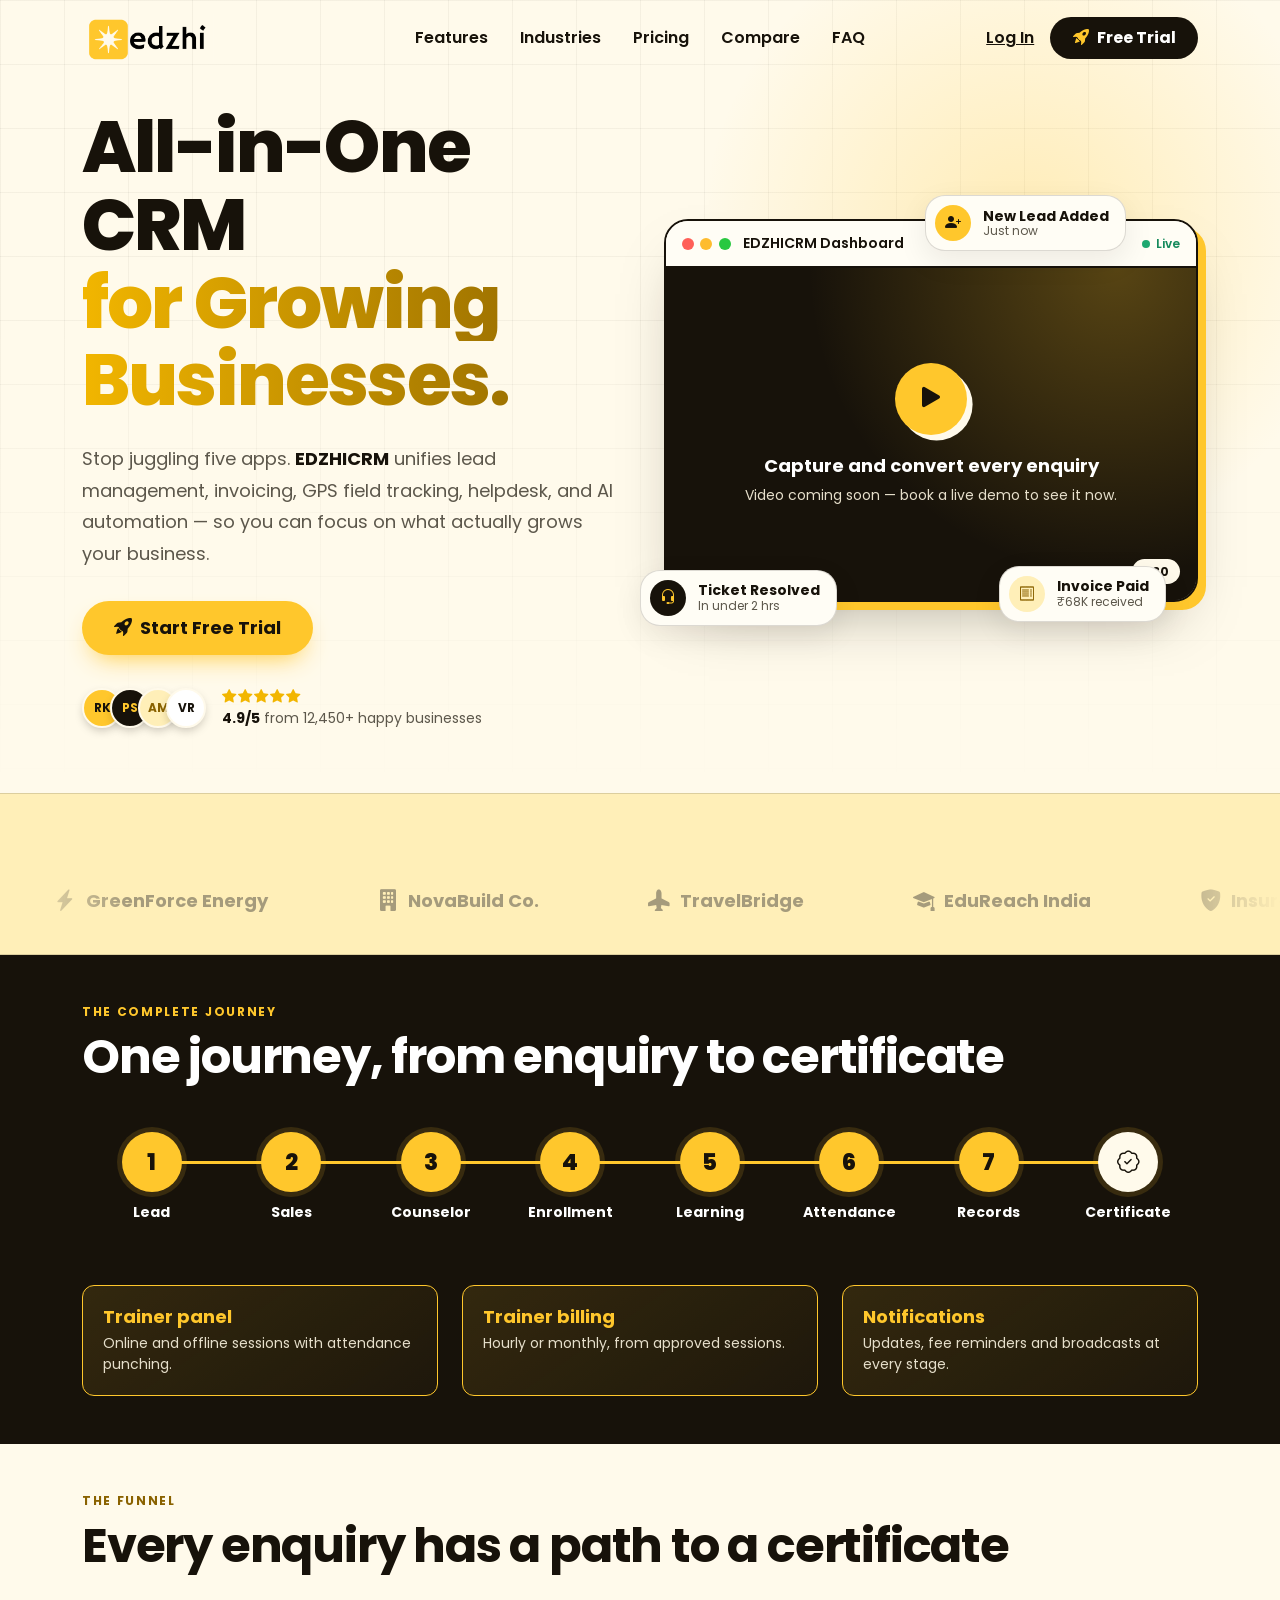
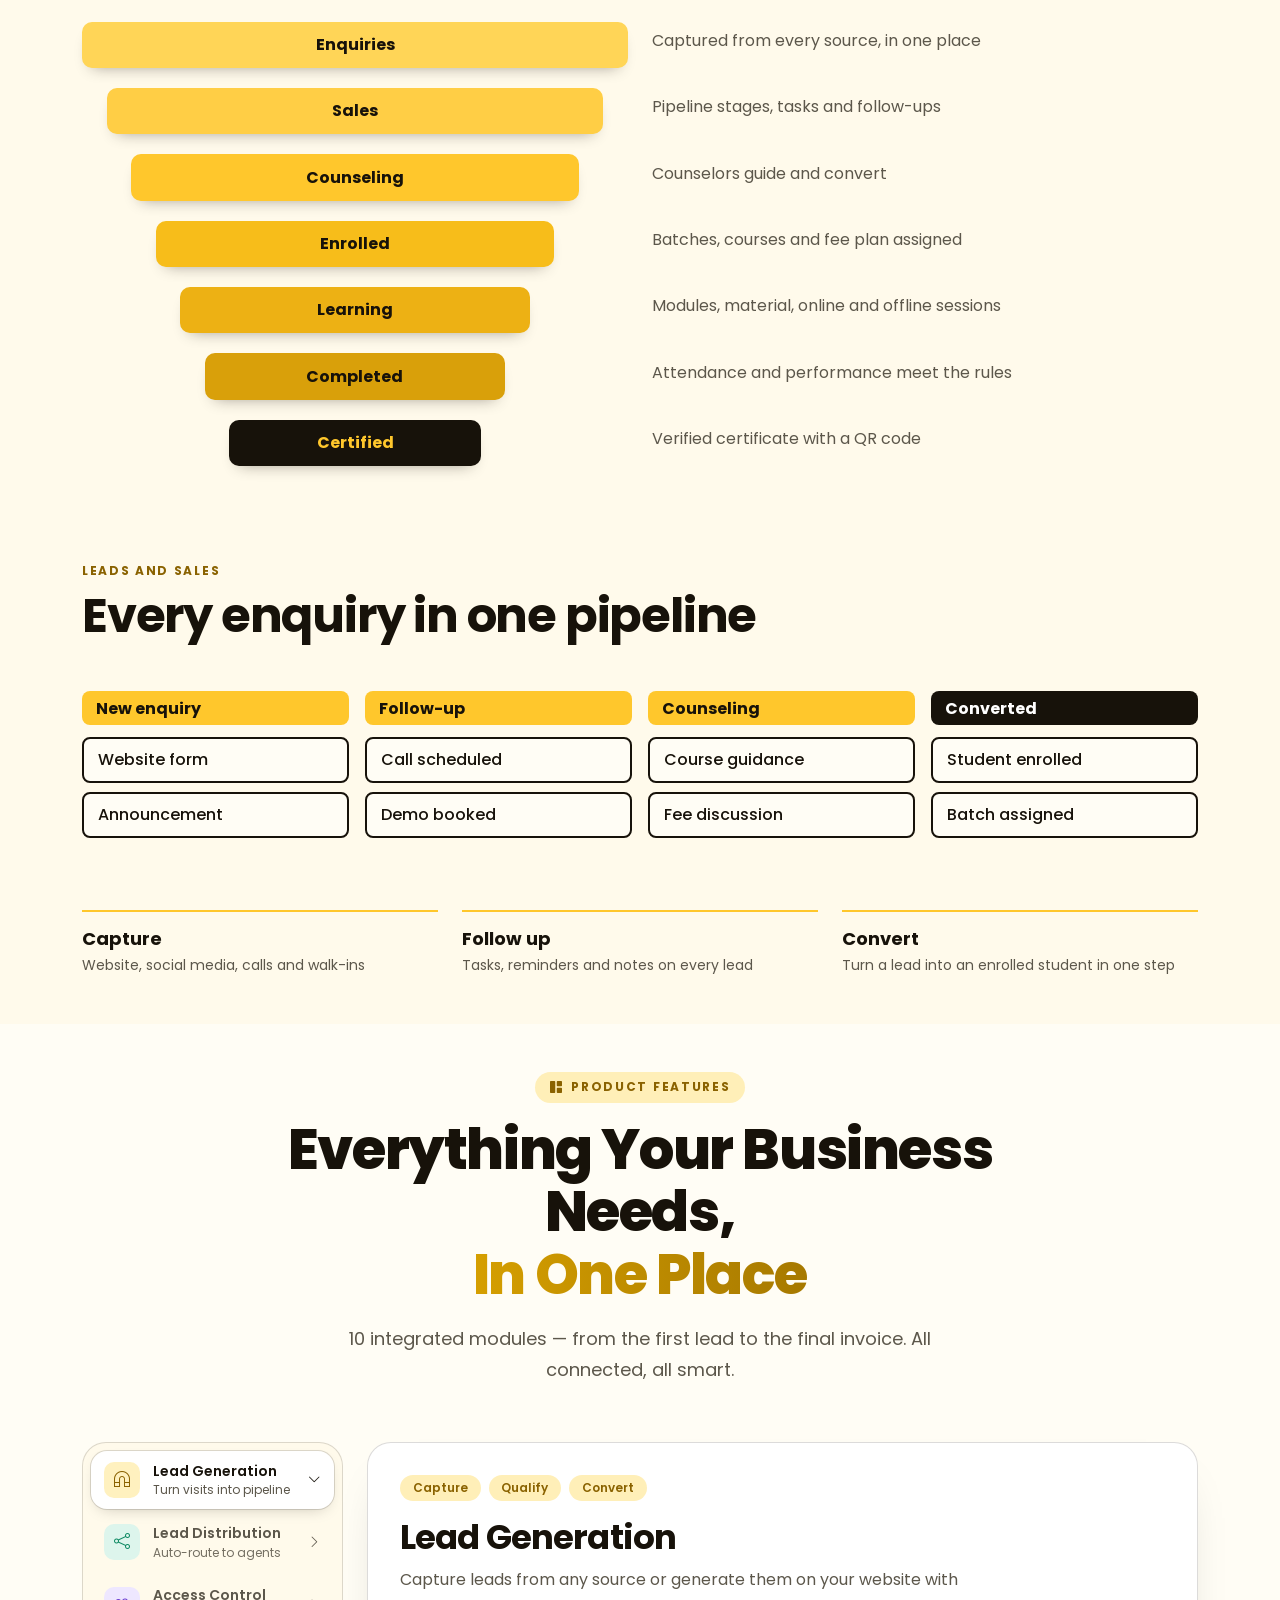
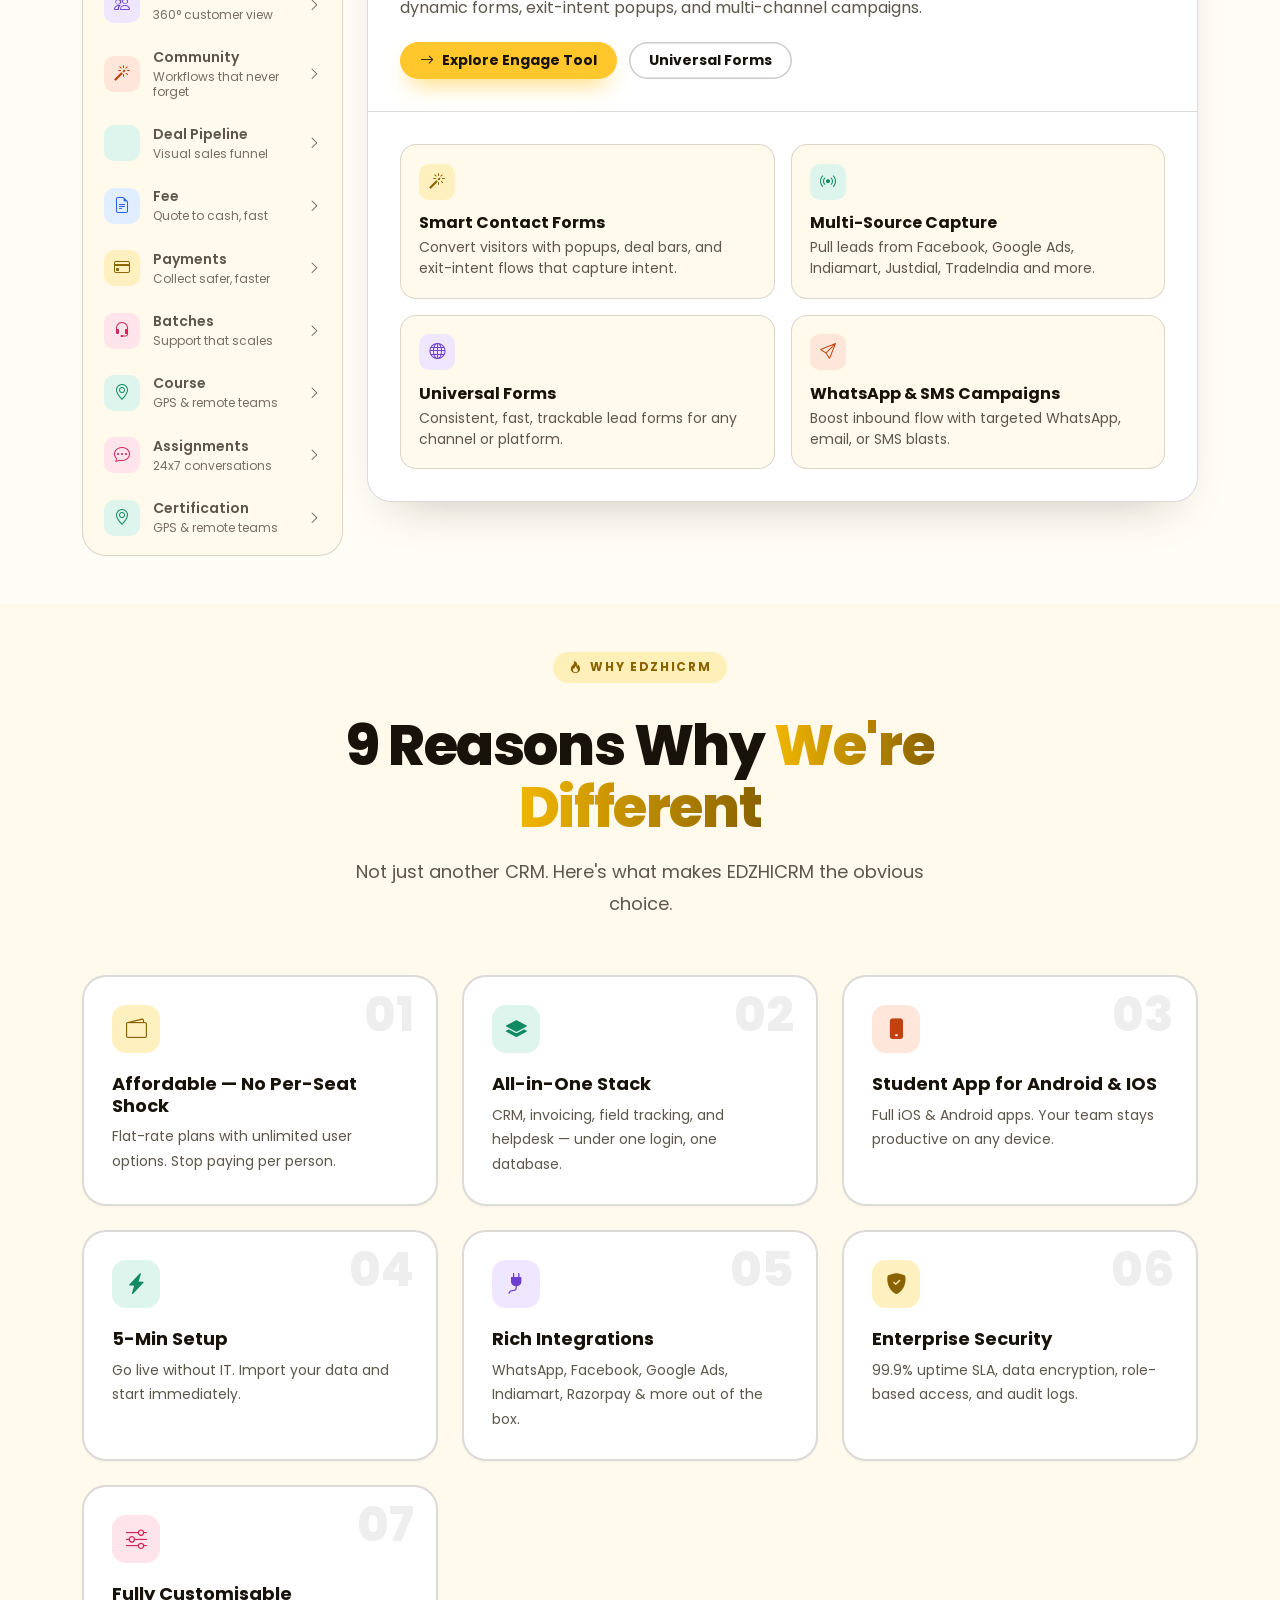
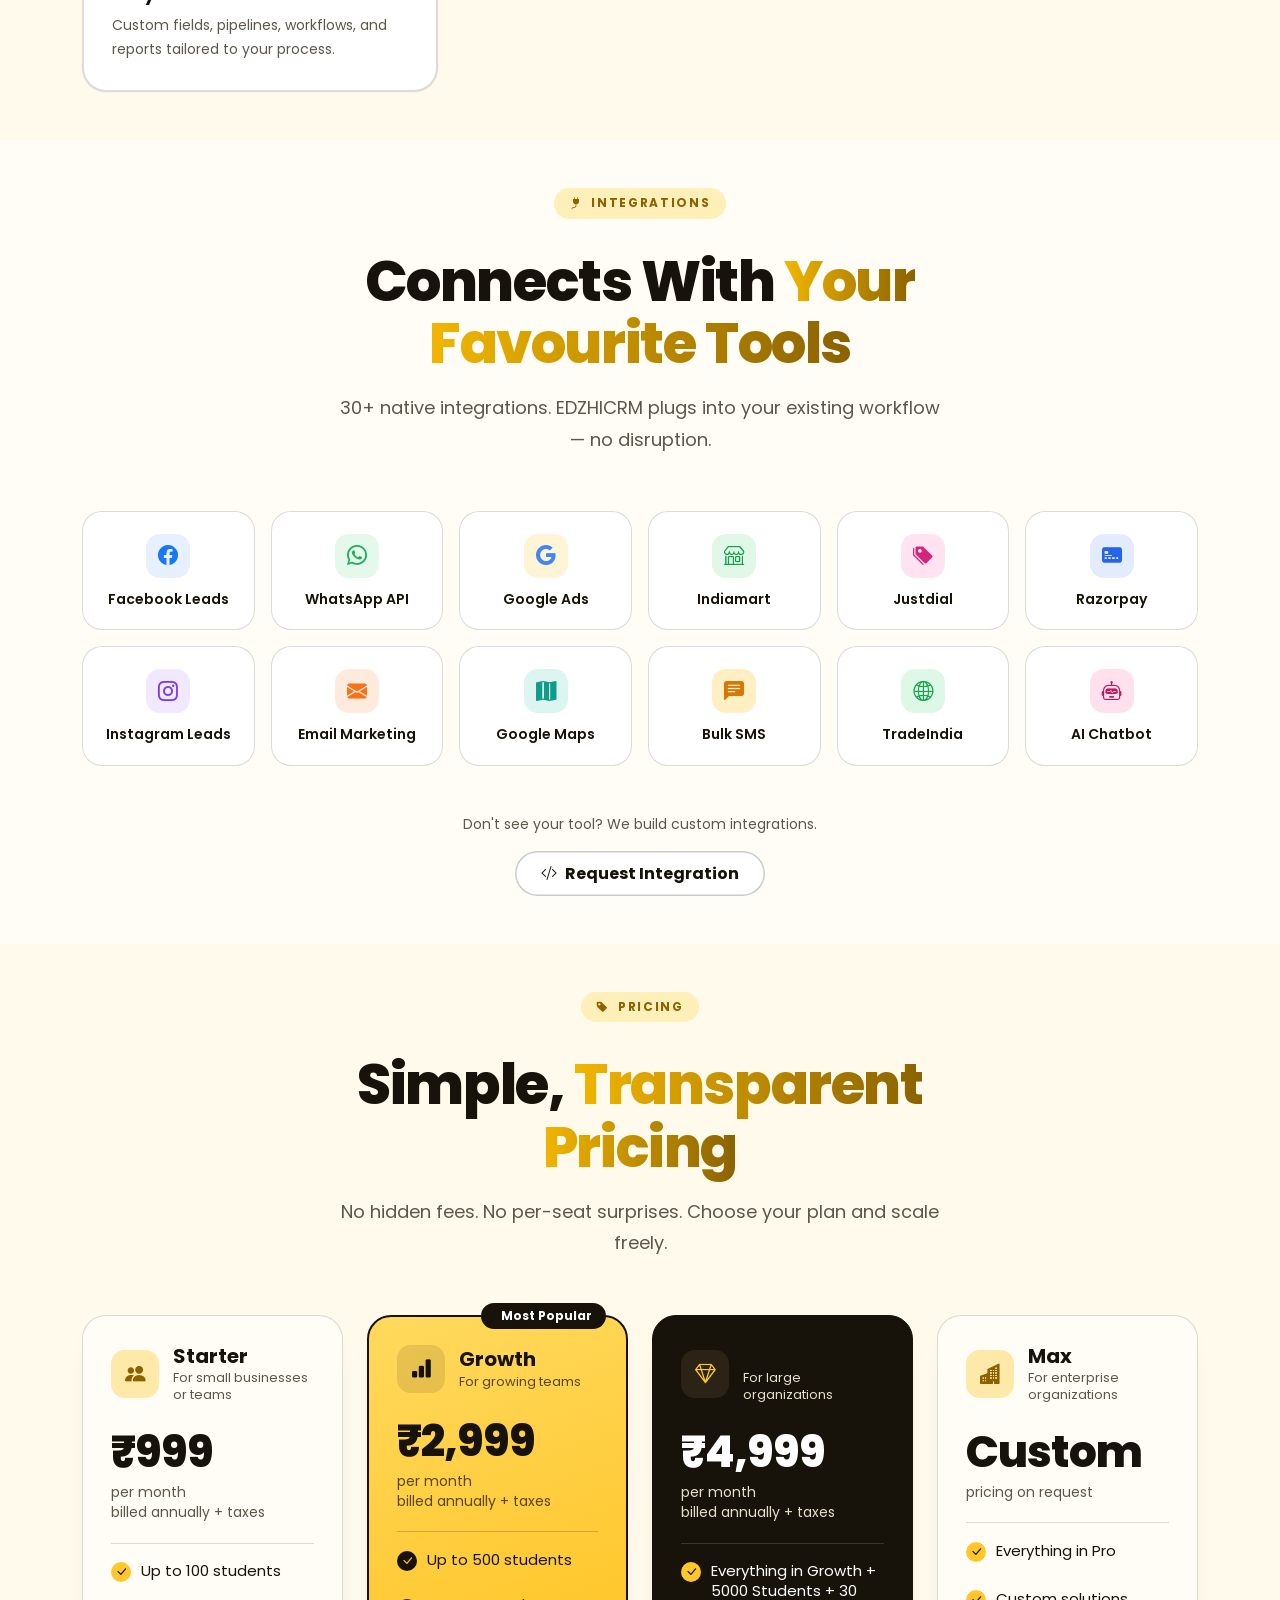
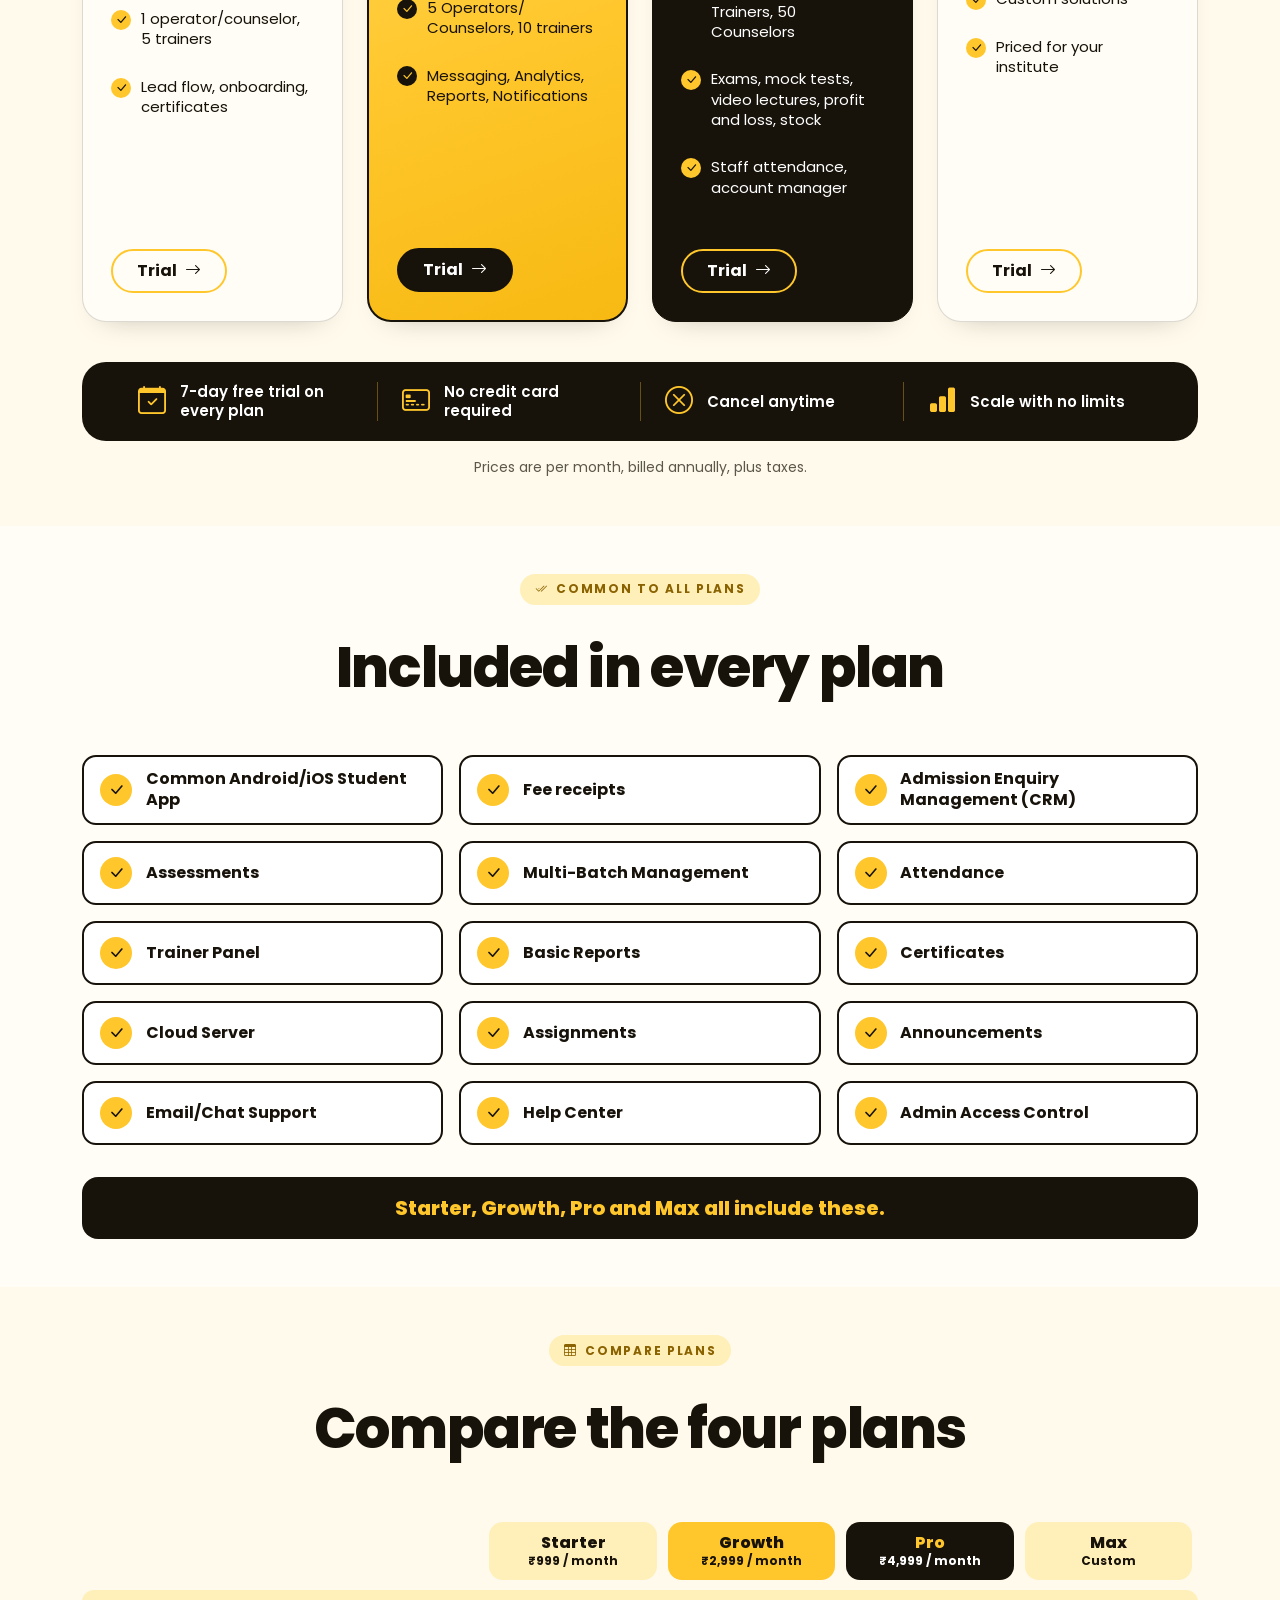
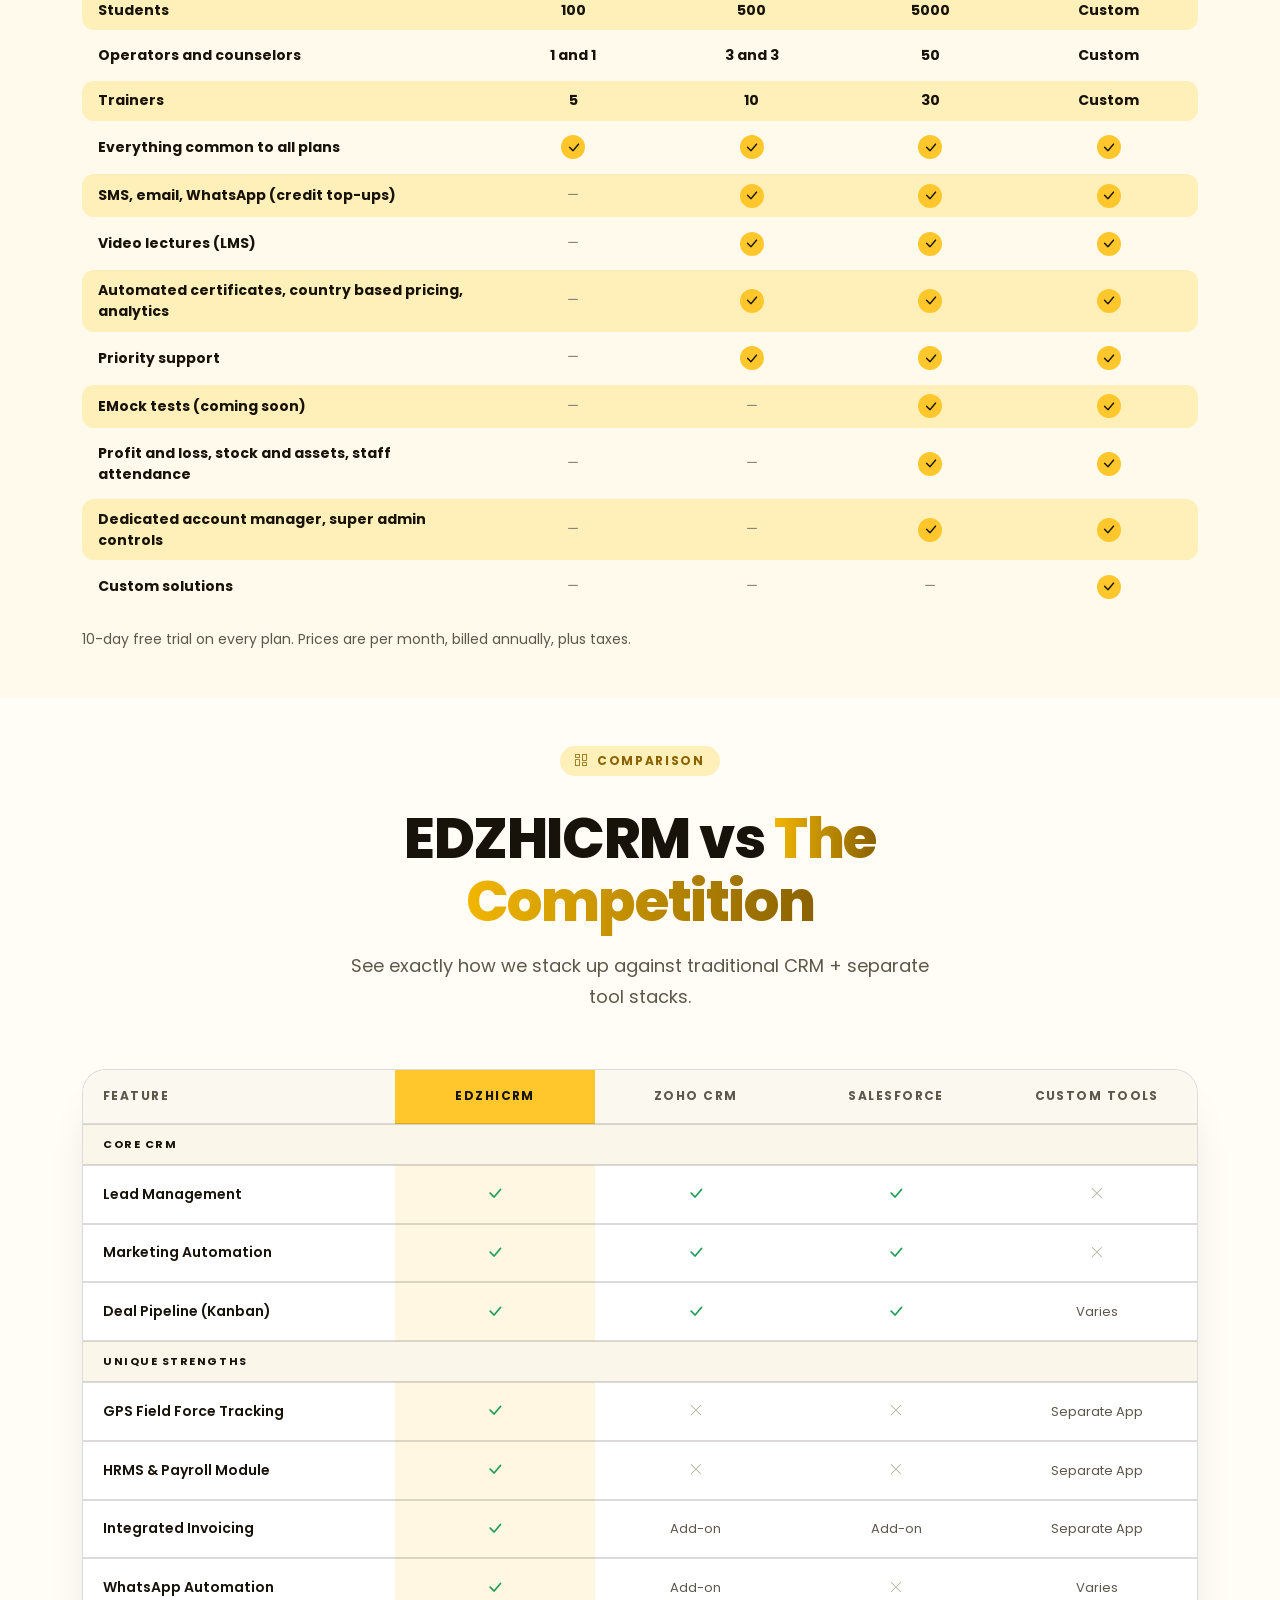
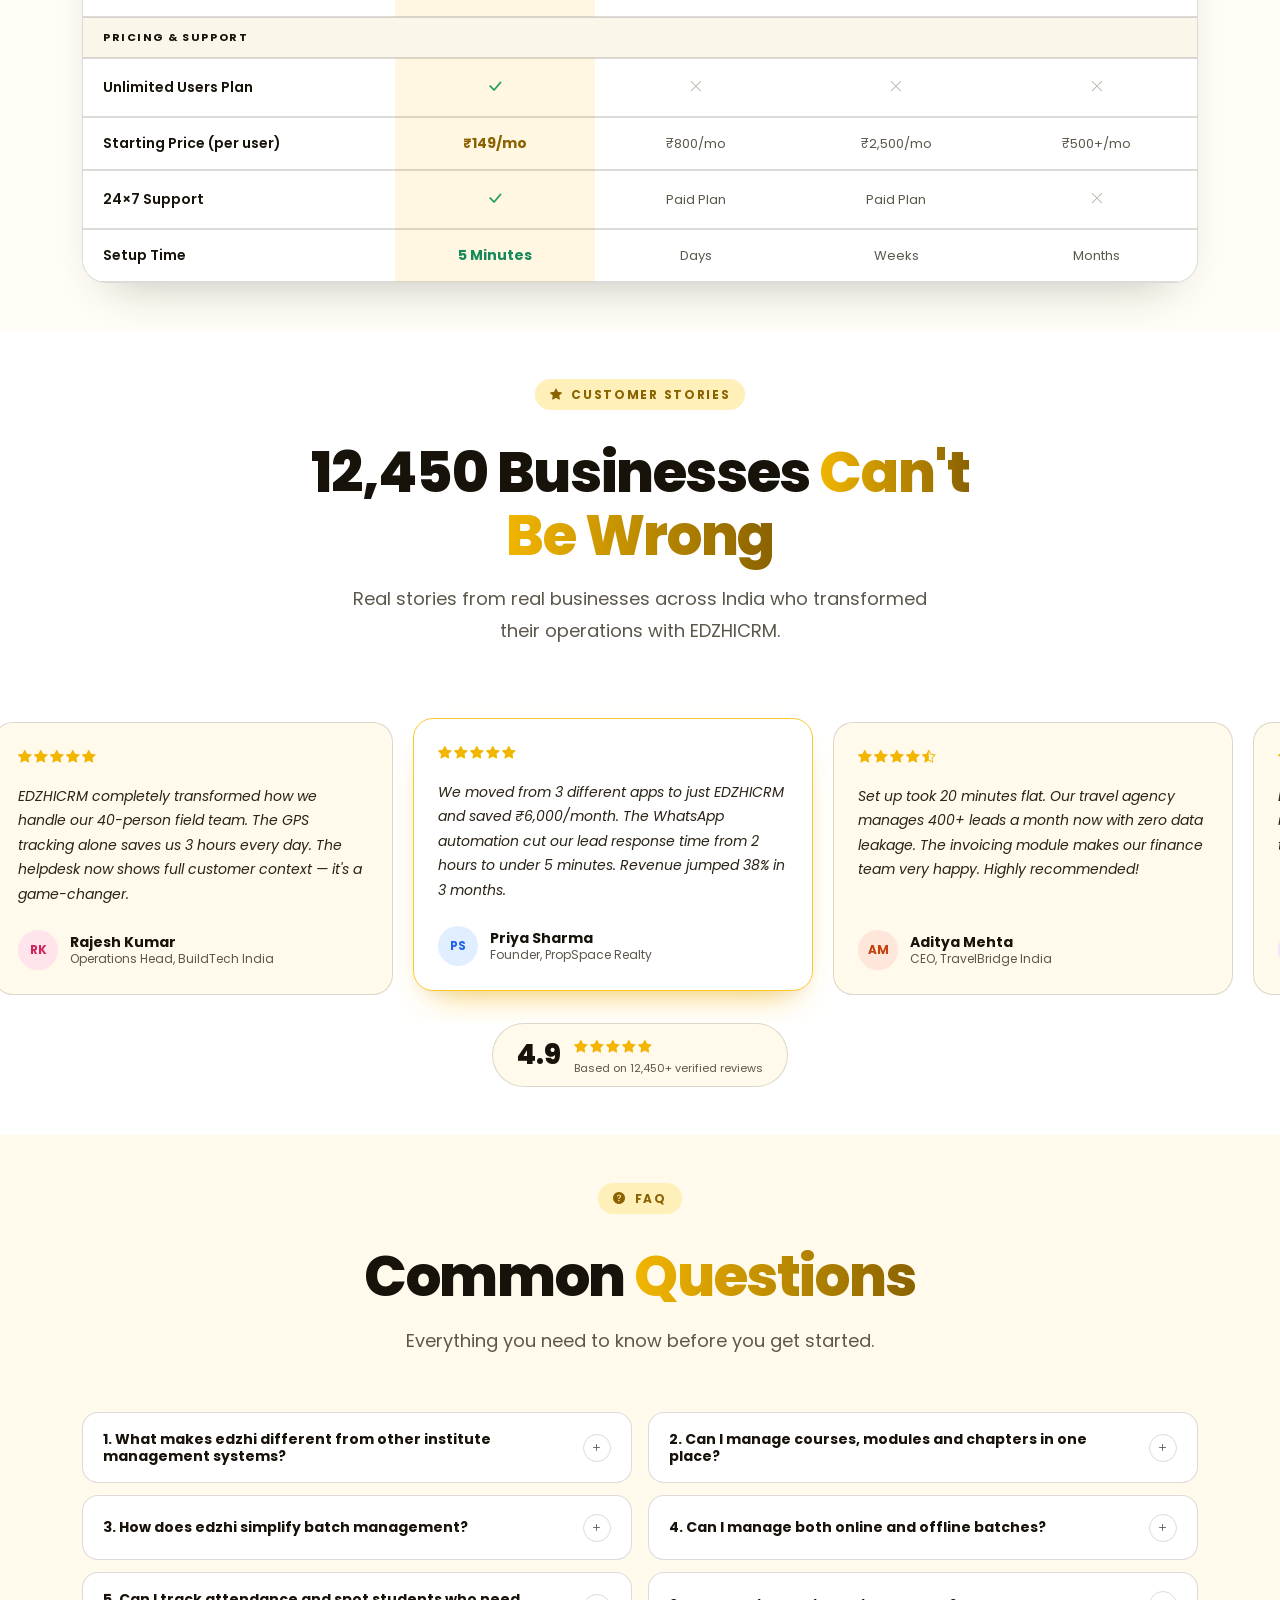
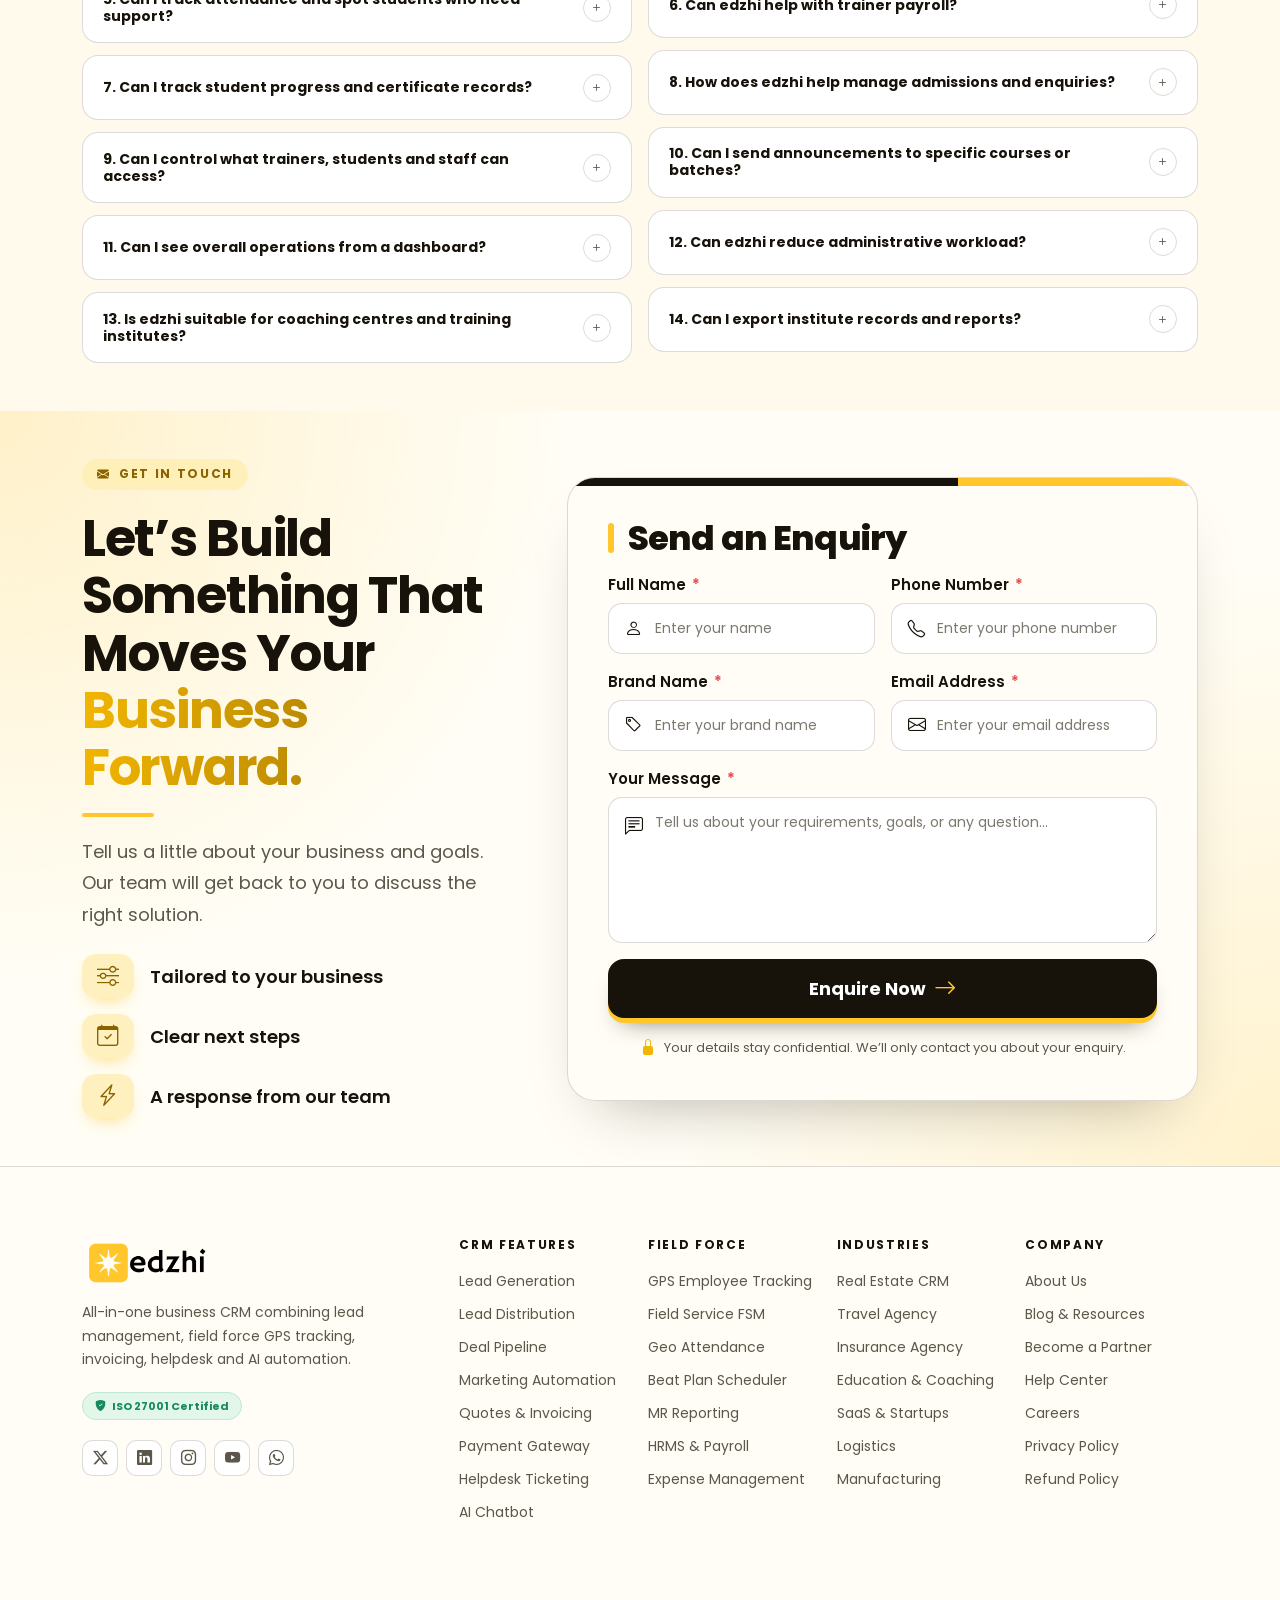
==== commit 7eab699c: "create pricacy & refund page" ====
--- a/index.html
+++ b/index.html
@@ -1436,8 +1436,8 @@
           <li><a href="#">Become a Partner</a></li>
           <li><a href="#">Help Center</a></li>
           <li><a href="#">Careers</a></li>
-          <li><a href="#">Privacy Policy</a></li>
-          <li><a href="#">Terms of Service</a></li>
+          <li><a href="./privacy.html">Privacy Policy</a></li>
+          <li><a href="./refund.html">Refund Policy</a></li>
         </ul>
       </nav>
     </div>
--- a/edzhi.css
+++ b/edzhi.css
@@ -1338,3 +1338,76 @@
 
 
 
+
+/* ==========================================================================
+   EDZHI – PRIVACY POLICY PAGE   (append to edzhi.css)   prefix: edzprivacy-
+   ========================================================================== */
+.edzprivacy-page { padding: calc(4.75rem + 2.5rem) 0 clamp(3rem, 2rem + 4vw, 5rem); background: var(--edz-bg-body); }   /* top padding clears the fixed navbar */
+.edzprivacy-wrap { max-width: 68rem; margin-inline: auto; }
+.edzprivacy-title {
+  margin: 0 0 .5rem; text-align: center; font-size: clamp(1.75rem, 1.3rem + 2vw, 2.5rem);
+  font-weight: var(--edz-font-weight-extrabold); line-height: 1.2; letter-spacing: var(--edz-letter-spacing-tight);
+}
+.edzprivacy-accent {
+  background: linear-gradient(90deg, var(--edz-color-primary-hover), var(--edz-text-eyebrow));
+  -webkit-background-clip: text; background-clip: text; color: transparent; -webkit-text-fill-color: transparent;
+}
+.edzprivacy-updated { margin: 0 0 2rem; text-align: center; font-size: var(--edz-font-size-sm); color: var(--edz-text-muted); }
+
+.edzprivacy-list { margin: 0; padding-left: 1.5rem; font-size: var(--edz-font-size-base); line-height: 1.8; color: var(--edz-color-dark-hover); overflow-wrap: anywhere;list-style-position: outside;  }
+/* .edzprivacy-list li { padding-left: .35rem; } */
+/* .edzprivacy-list li + li { margin-top: .9rem; } */
+ul.edzprivacy-list li {
+  margin-bottom: 4px;
+  list-style-position: inside !important;
+  padding-left: 10px;
+}
+
+ul.edzprivacy-list li {
+  padding-left: 0;
+}
+.edzprivacy-list li:not(.edzprivacy-head) {
+  list-style-position: outside !important;
+  margin-left: 25px !important;
+  padding-left: 0px !important;
+}
+.edzprivacy-list li::marker { color: var(--edz-color-primary-hover); font-size: 1.15em; }   /* yellow bullets */
+.edzprivacy-list strong { font-weight: var(--edz-font-weight-bold); color: var(--edz-color-dark); }
+.edzprivacy-list .edzprivacy-head { margin-top: 1.75rem; font-size: 1.0625rem;list-style-type: none; padding-left: 0;}
+.edzprivacy-list .edzprivacy-head:first-child { margin-top: 0; }
+
+@media (max-width: 575.98px) {
+  .edzprivacy-list { padding-left: 1.15rem; font-size: .9375rem; }
+}
+
+/* ==========================================================================
+   EDZHI – REFUND & CANCELLATION POLICY PAGE   (append to edzhi.css)   prefix: edzrefund-
+   ========================================================================== */
+.edzrefund-page { padding: calc(4.75rem + 2.5rem) 0 clamp(3rem, 2rem + 4vw, 5rem); background: var(--edz-bg-body); }   /* top padding clears the fixed navbar */
+.edzrefund-wrap { max-width: 68rem; margin-inline: auto; }
+.edzrefund-title {
+  margin: 0 0 .5rem; text-align: center; font-size: clamp(1.75rem, 1.3rem + 2vw, 2.5rem);
+  font-weight: var(--edz-font-weight-extrabold); line-height: 1.2; letter-spacing: var(--edz-letter-spacing-tight);
+}
+.edzrefund-accent {
+  background: linear-gradient(90deg, var(--edz-color-primary-hover), var(--edz-text-eyebrow));
+  -webkit-background-clip: text; background-clip: text; color: transparent; -webkit-text-fill-color: transparent;
+}
+.edzrefund-updated { margin: 0 0 1.5rem; text-align: center; font-size: var(--edz-font-size-sm); color: var(--edz-text-muted); }
+.edzrefund-intro { margin: 0 0 1.75rem; font-size: var(--edz-font-size-base); line-height: 1.8; color: var(--edz-color-dark-hover); }
+
+.edzrefund-list { margin: 0; padding-left: 1.5rem; font-size: var(--edz-font-size-base); line-height: 1.8; color: var(--edz-color-dark-hover); overflow-wrap: anywhere; }
+/* .edzrefund-list li { padding-left: .35rem; }
+.edzrefund-list li + li { margin-top: .9rem; } */
+.edzrefund-list li::marker { color: var(--edz-color-primary-hover); font-size: 1.15em; }   /* yellow bullets */
+.edzrefund-list strong { font-weight: var(--edz-font-weight-bold); color: var(--edz-color-dark); }
+.edzrefund-list .edzrefund-head { margin-top: 1.75rem; font-size: 1.0625rem;list-style-type: none; padding-left: 0; }
+.edzrefund-list .edzrefund-head:first-child { margin-top: 0; }
+.edzrefund-list li:not(.edzrefund-head) {
+  list-style-position: outside !important;
+  margin-left: 25px !important;
+  padding-left: 0px !important;
+}
+@media (max-width: 575.98px) {
+  .edzrefund-list { padding-left: 1.15rem; font-size: .9375rem; }
+}
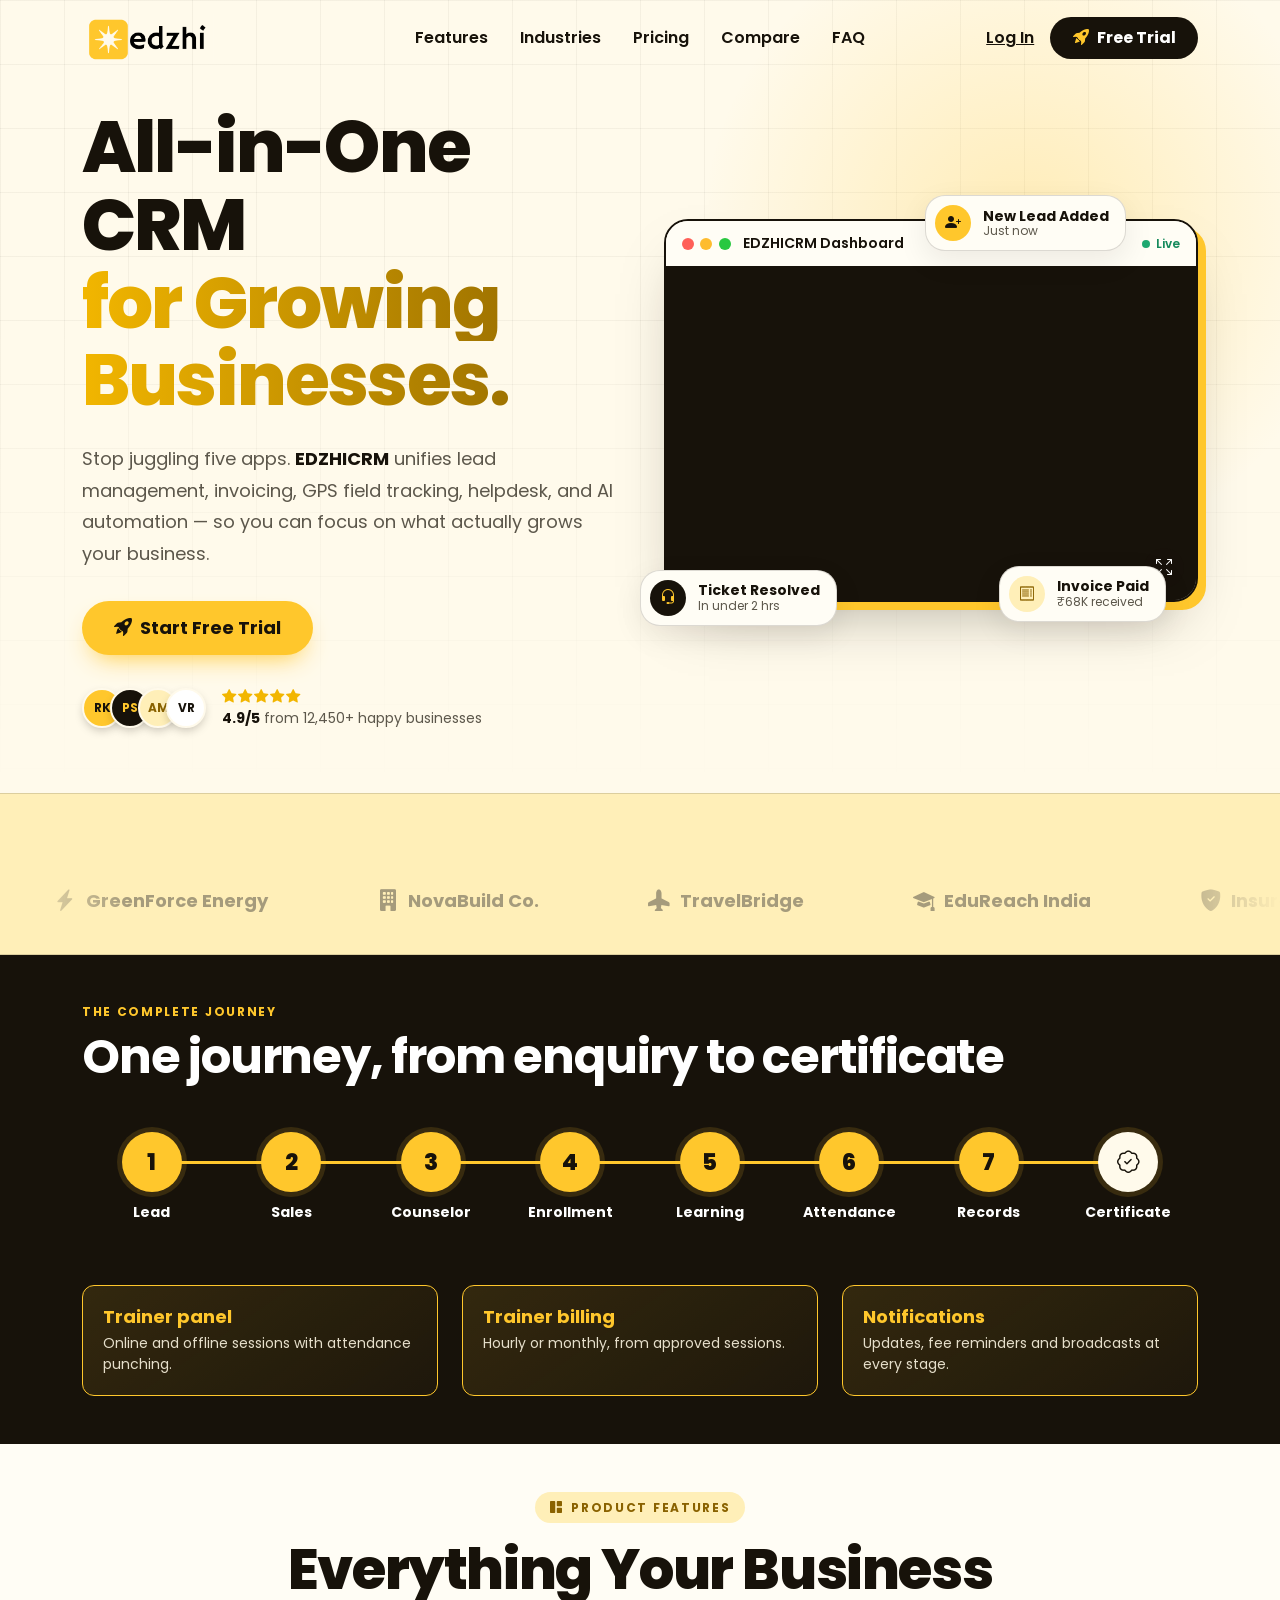
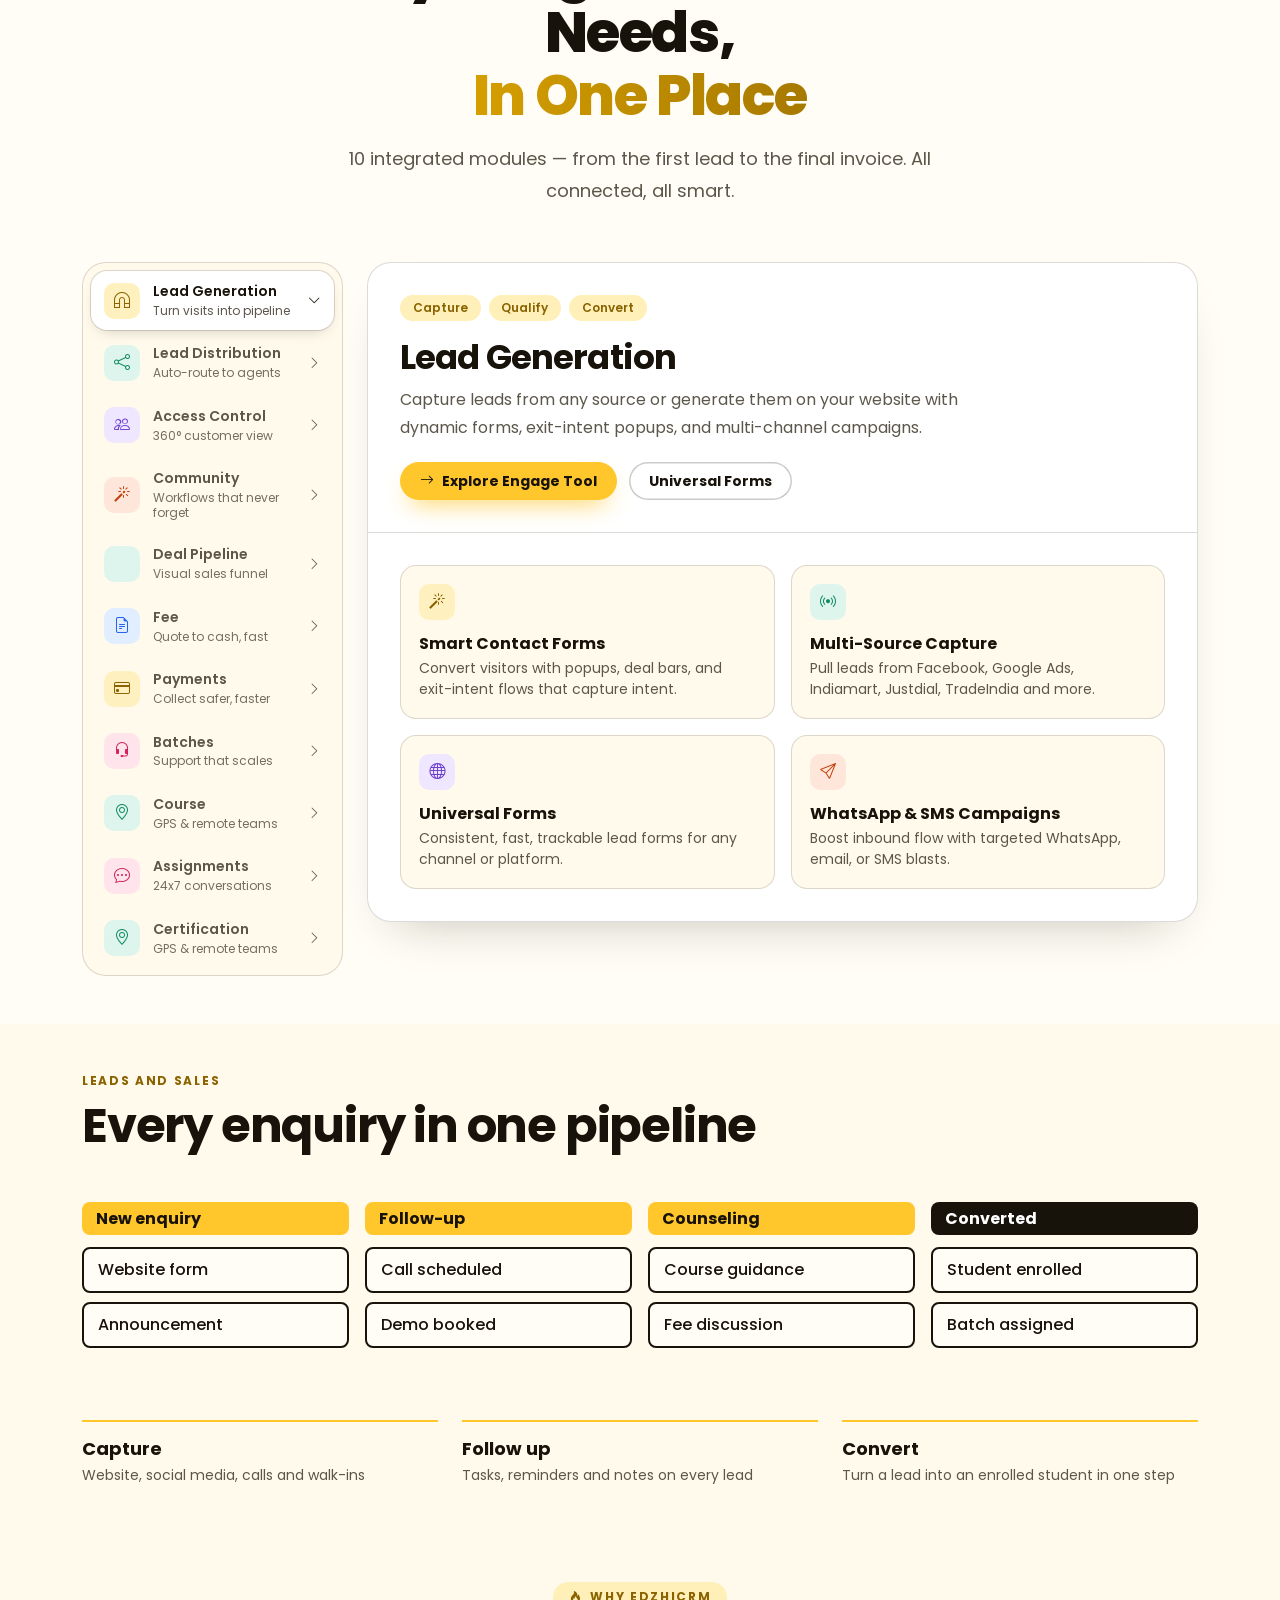
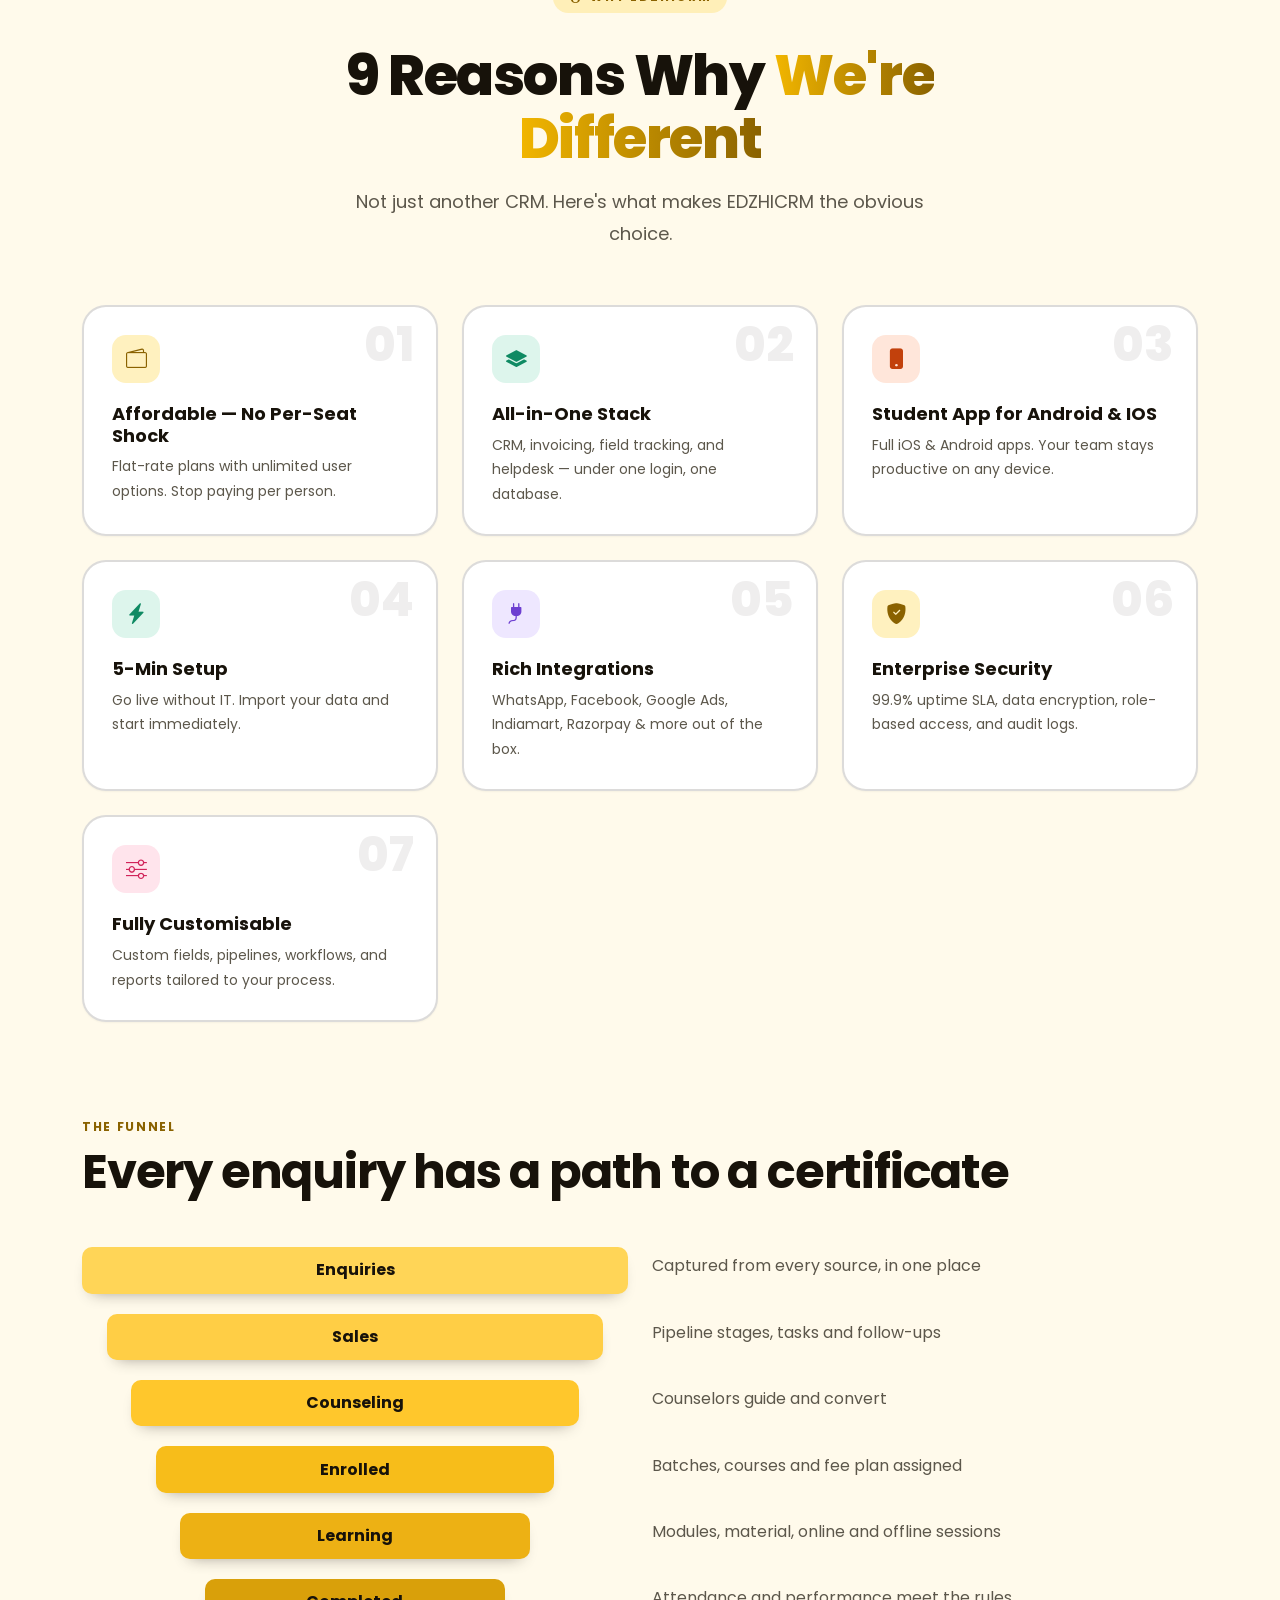
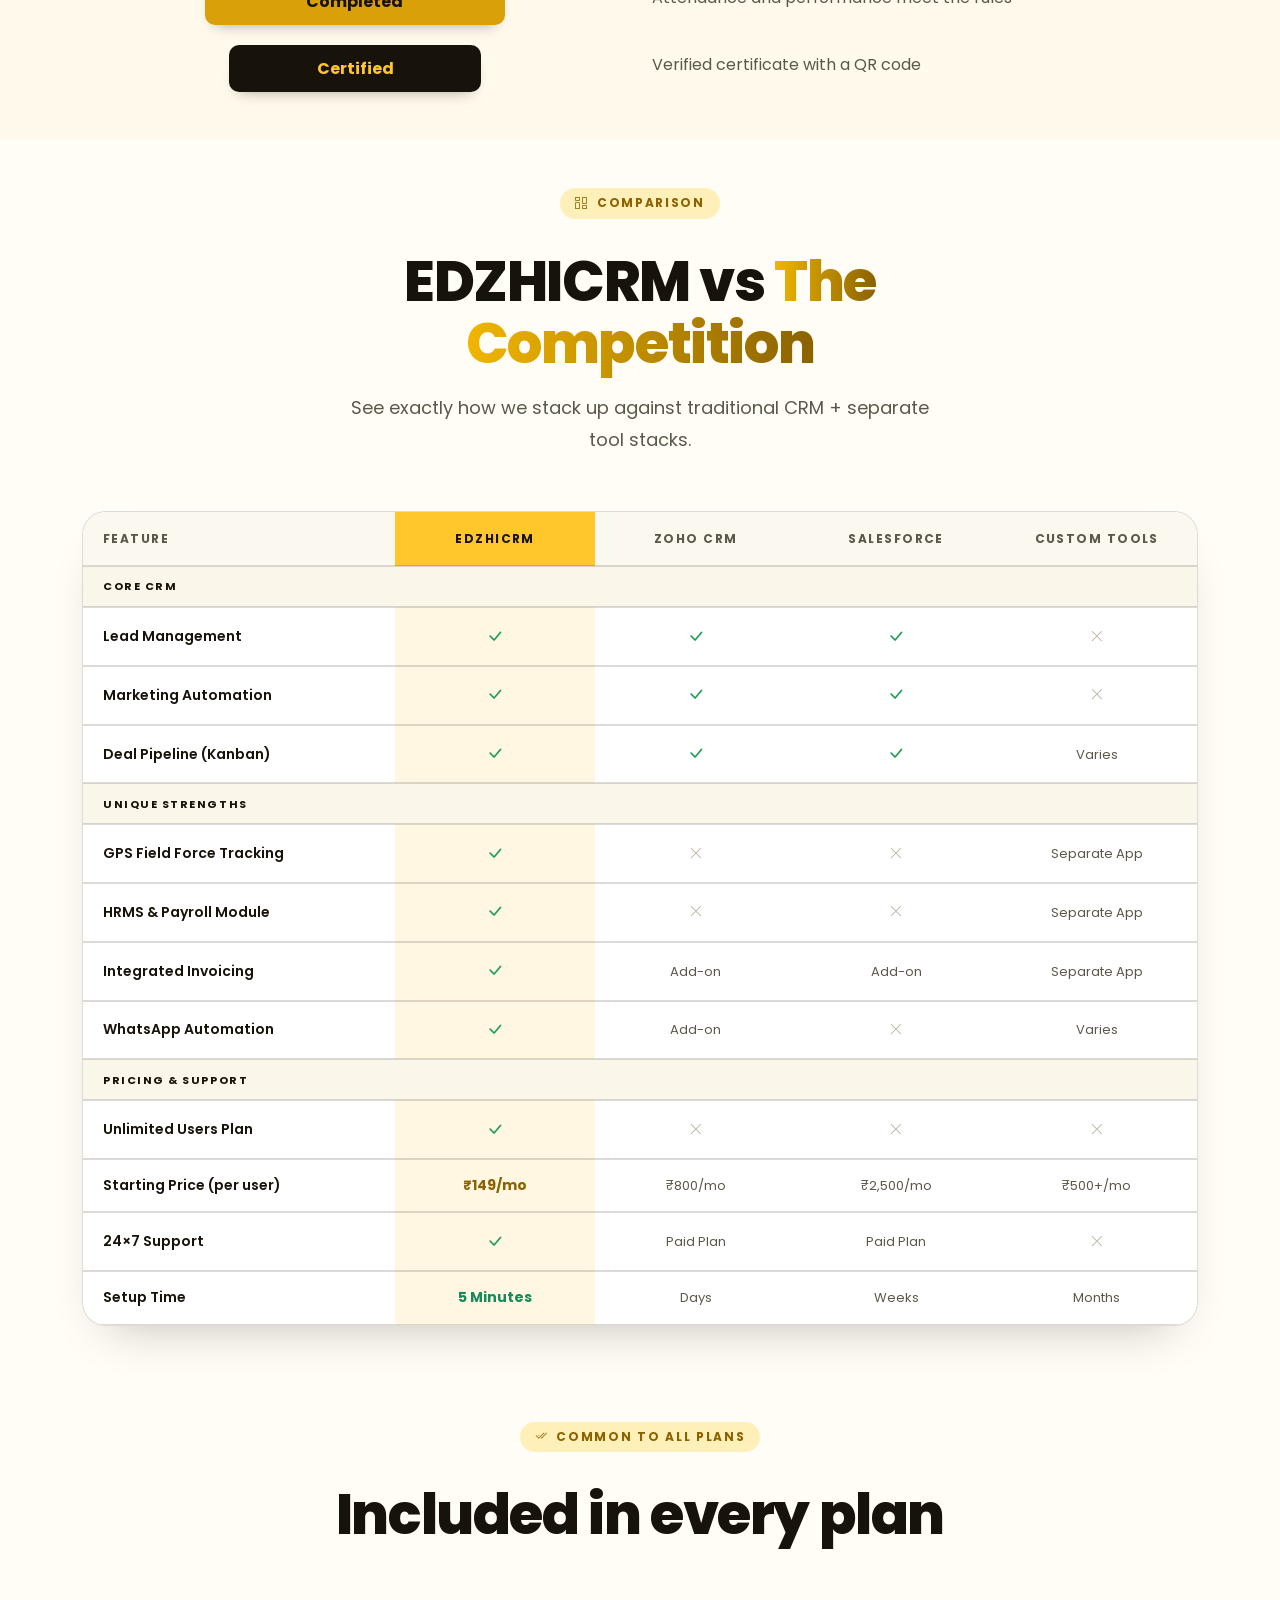
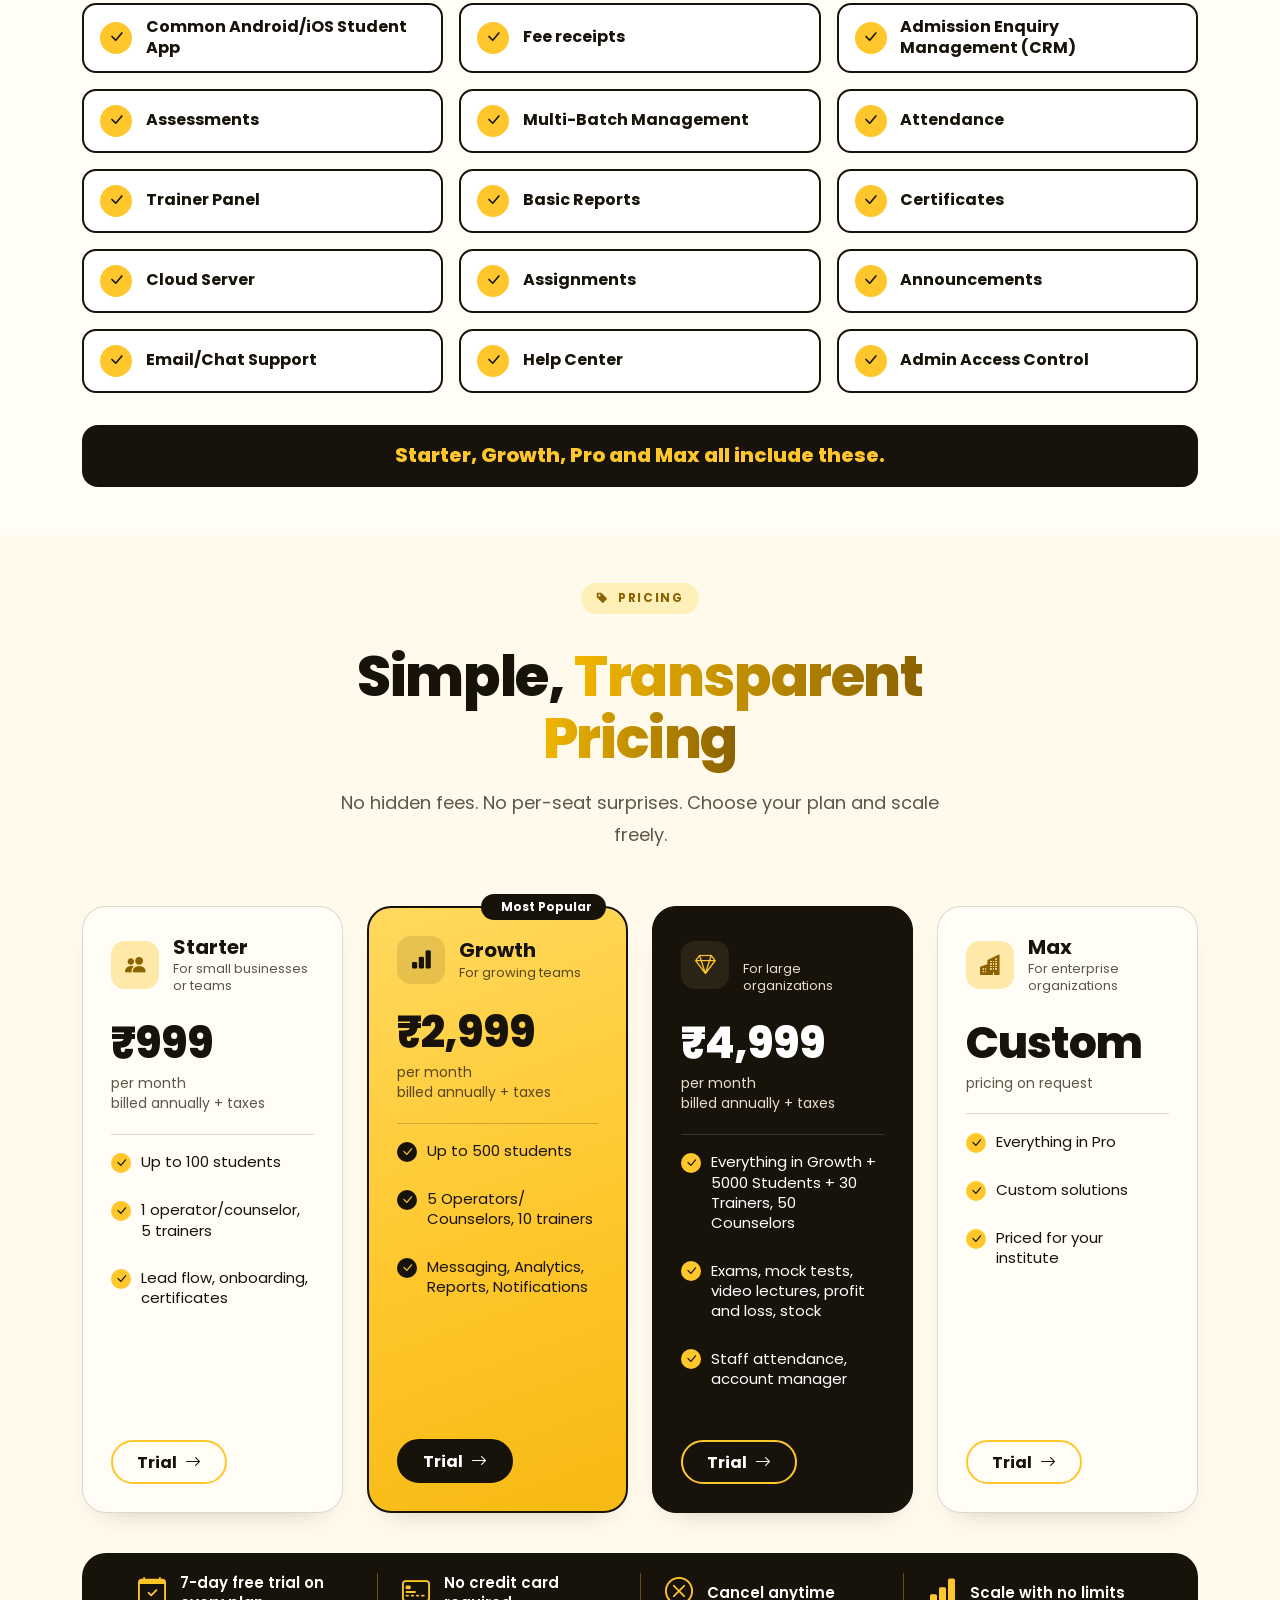
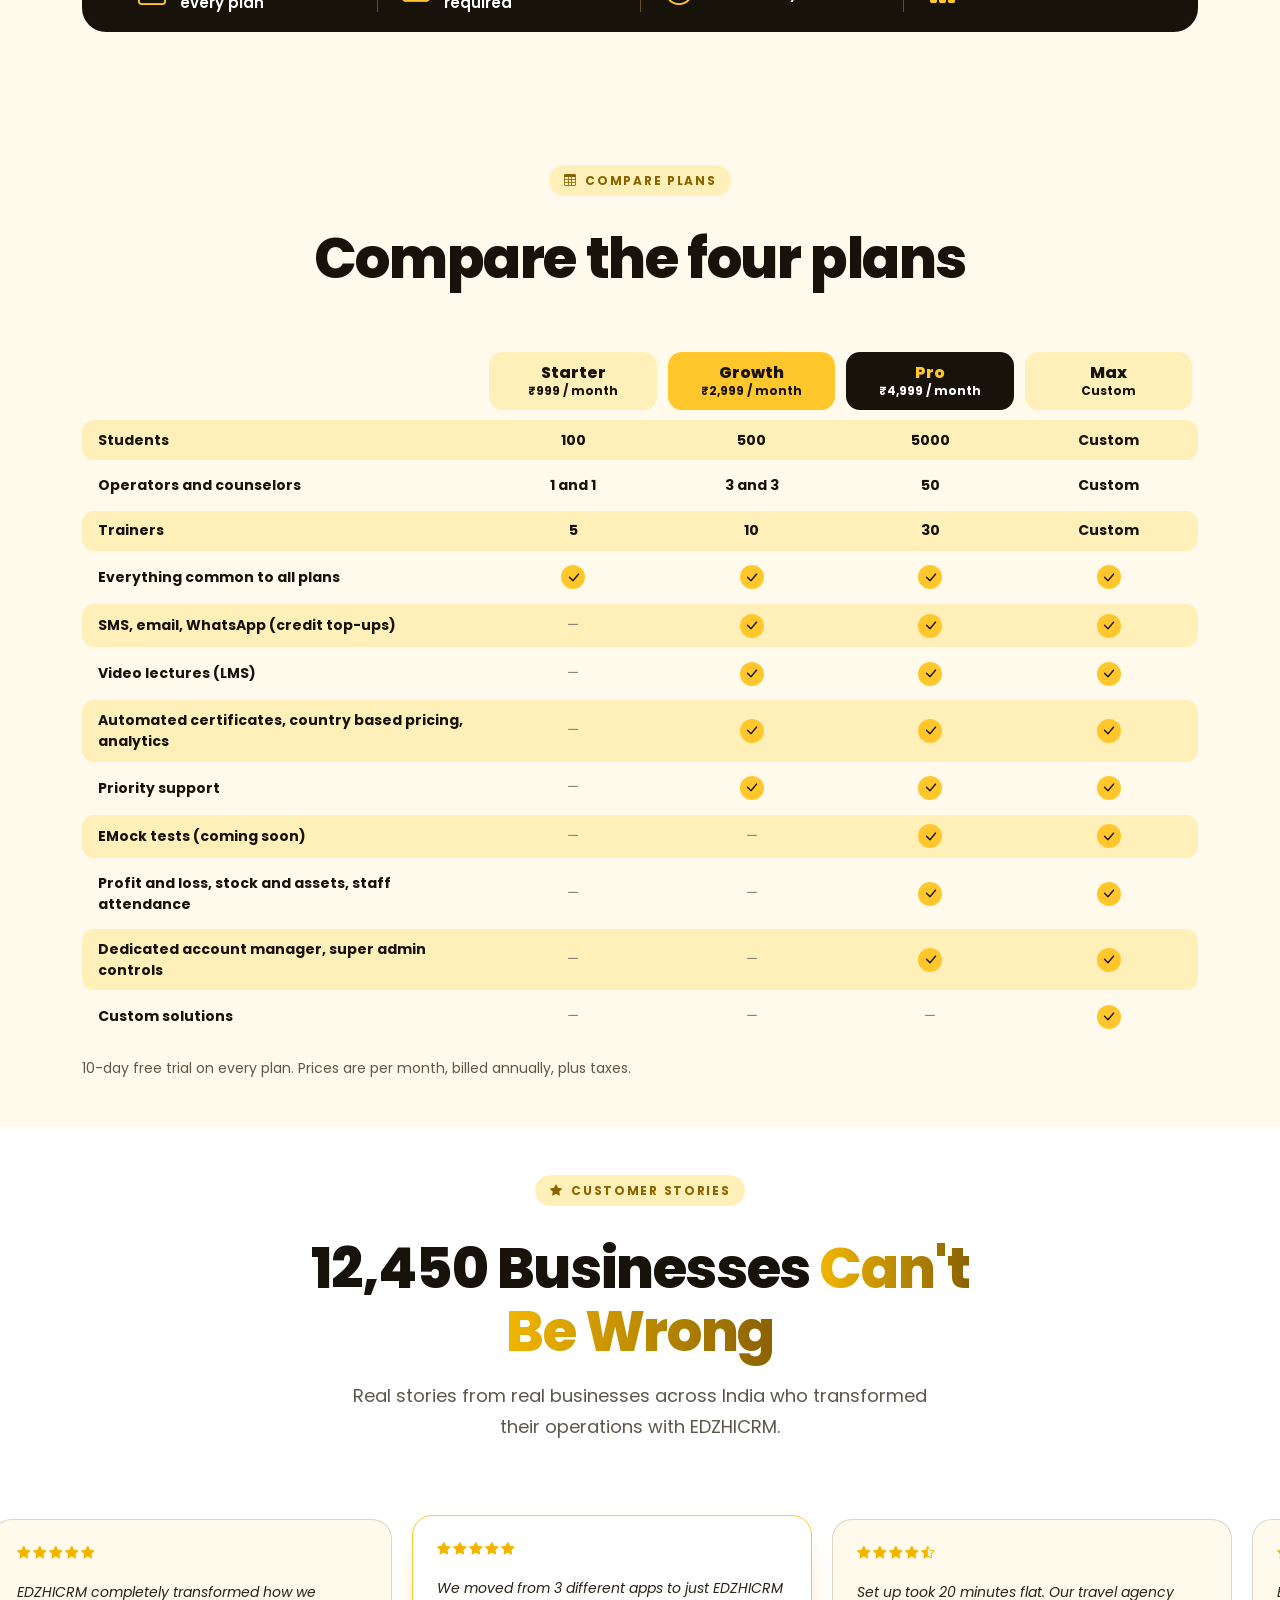
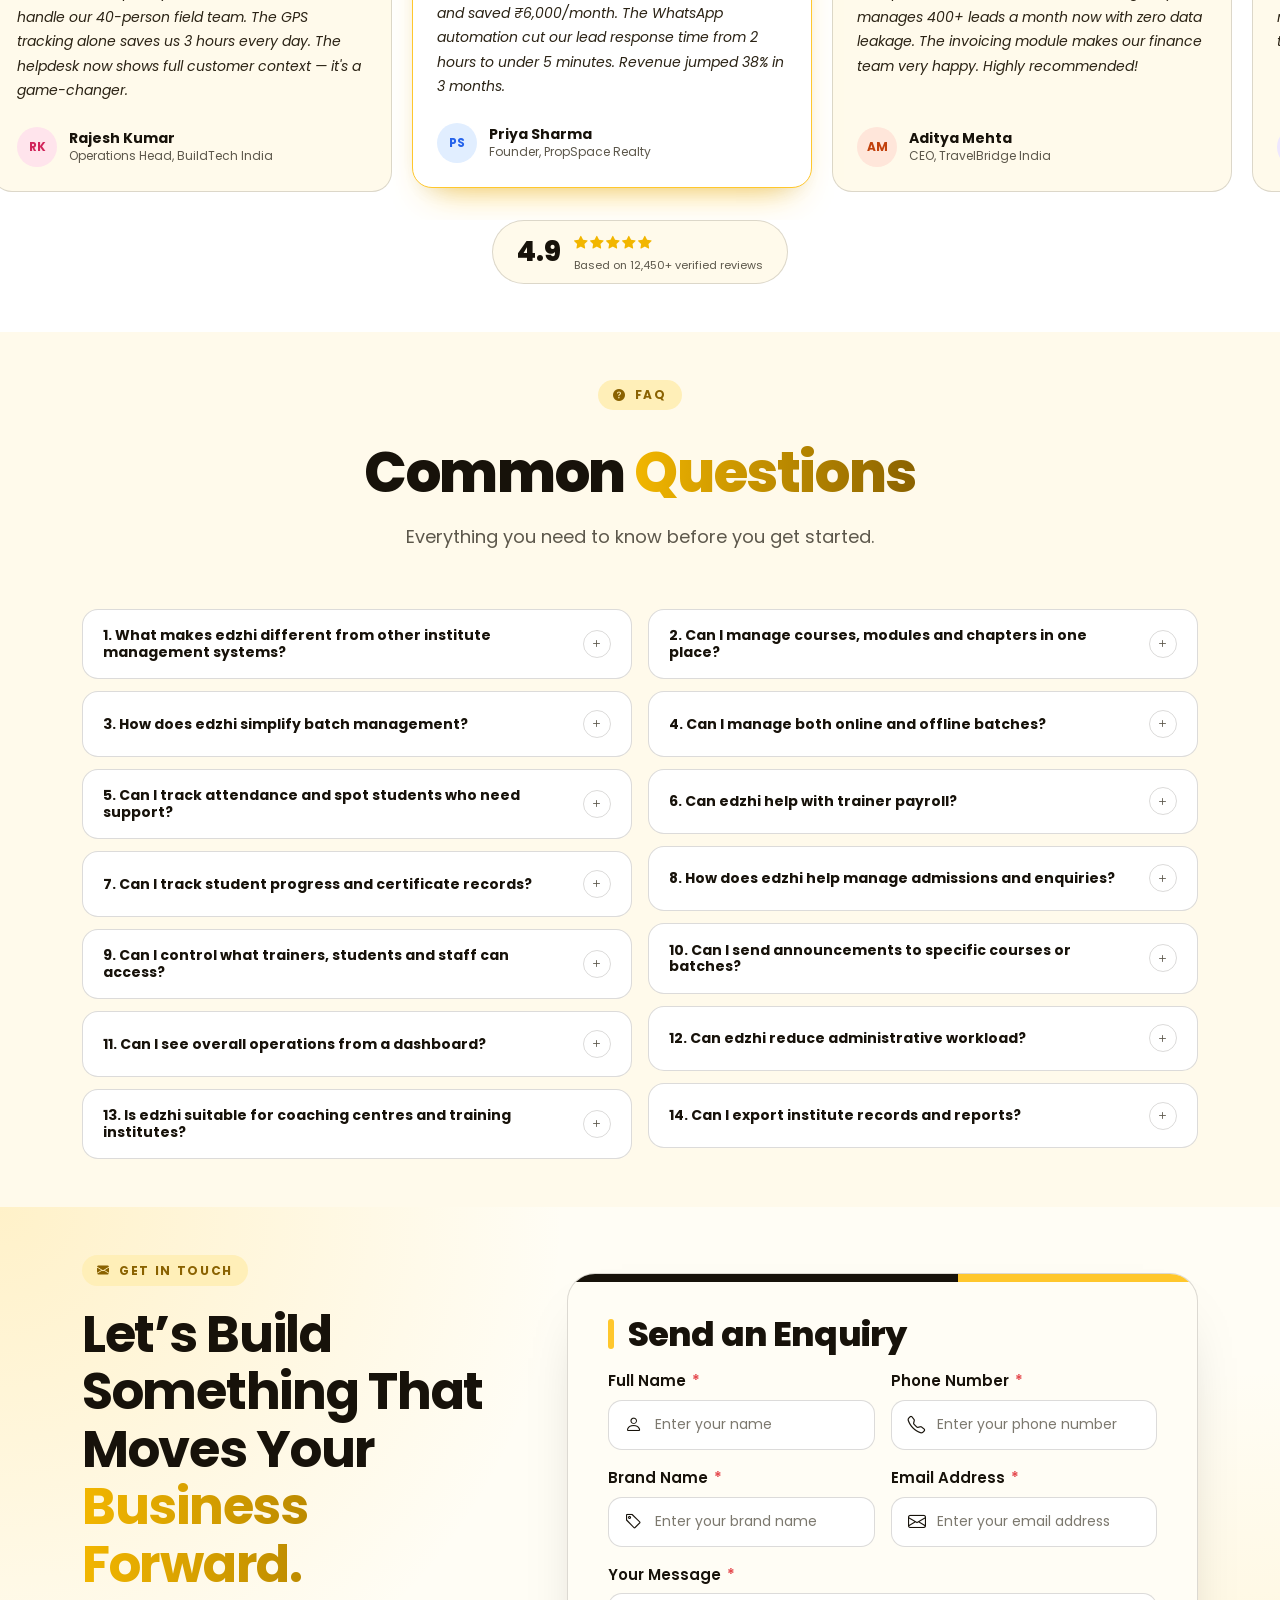
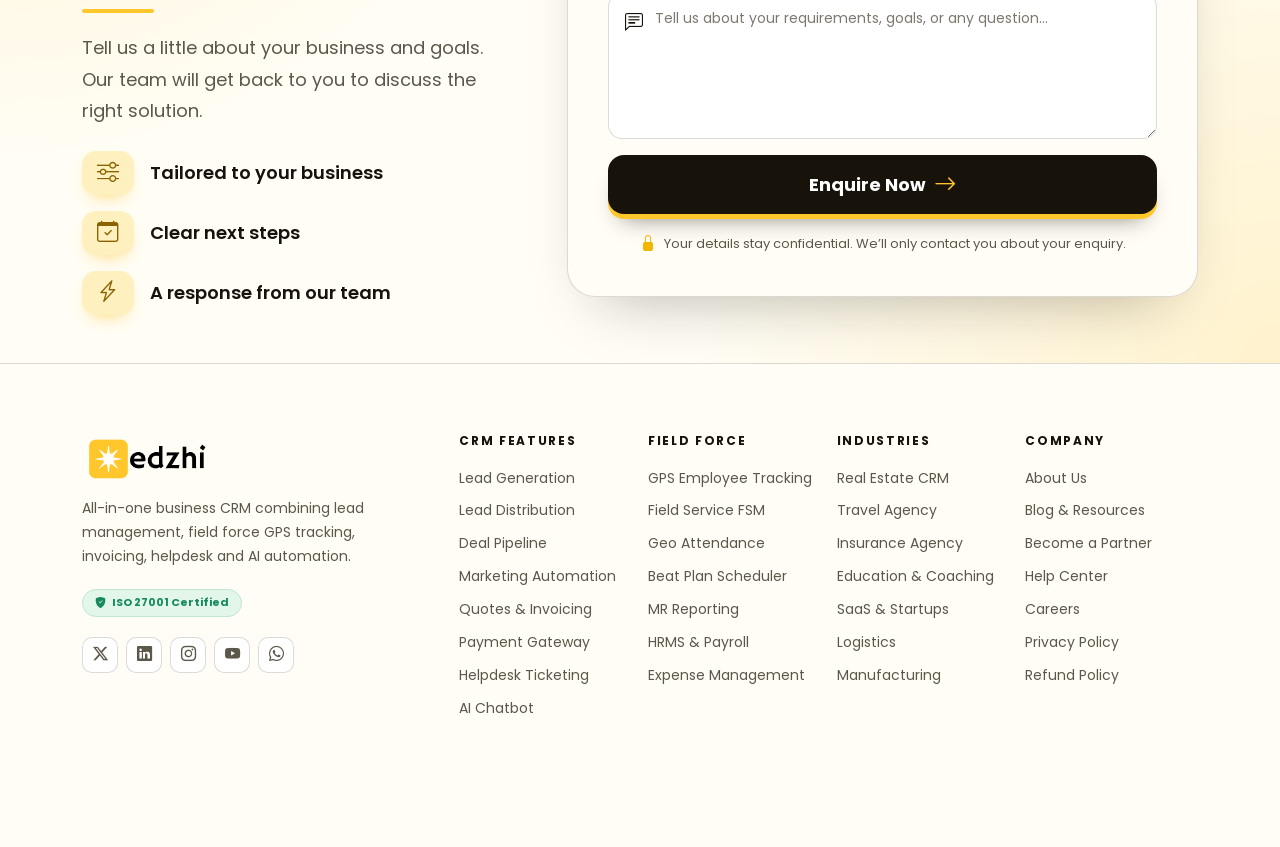
==== commit e13ecf27: "sections reaarange" ====
--- a/index.html
+++ b/index.html
@@ -256,92 +256,6 @@
   </div>
 </section>
 <!-- Journey end -->
-
-<!-- Funnel start -->
-<section class="edzhome-section edzhome-funnel-sec" aria-labelledby="edzhomeFunnelTitle">
-  <div class="container">
-    <span class="edzhome-eyebrow">The funnel</span>
-    <h2 class="edzhome-title" id="edzhomeFunnelTitle">Every enquiry has a path to a certificate</h2>
-
-    <!-- Each row = bar (left) + description (right), so they always align -->
-    <ol class="edzhome-funnel">
-      <li class="row align-items-center gx-4 gy-2">
-        <div class="col-md-6"><span class="edzhome-funnel__bar edzhome-funnel__bar--1">Enquiries</span></div>
-        <p class="col-md-6 edzhome-funnel__desc">Captured from every source, in one place</p>
-      </li>
-      <li class="row align-items-center gx-4 gy-2">
-        <div class="col-md-6"><span class="edzhome-funnel__bar edzhome-funnel__bar--2">Sales</span></div>
-        <p class="col-md-6 edzhome-funnel__desc">Pipeline stages, tasks and follow-ups</p>
-      </li>
-      <li class="row align-items-center gx-4 gy-2">
-        <div class="col-md-6"><span class="edzhome-funnel__bar edzhome-funnel__bar--3">Counseling</span></div>
-        <p class="col-md-6 edzhome-funnel__desc">Counselors guide and convert</p>
-      </li>
-      <li class="row align-items-center gx-4 gy-2">
-        <div class="col-md-6"><span class="edzhome-funnel__bar edzhome-funnel__bar--4">Enrolled</span></div>
-        <p class="col-md-6 edzhome-funnel__desc">Batches, courses and fee plan assigned</p>
-      </li>
-      <li class="row align-items-center gx-4 gy-2">
-        <div class="col-md-6"><span class="edzhome-funnel__bar edzhome-funnel__bar--5">Learning</span></div>
-        <p class="col-md-6 edzhome-funnel__desc">Modules, material, online and offline sessions</p>
-      </li>
-      <li class="row align-items-center gx-4 gy-2">
-        <div class="col-md-6"><span class="edzhome-funnel__bar edzhome-funnel__bar--6">Completed</span></div>
-        <p class="col-md-6 edzhome-funnel__desc">Attendance and performance meet the rules</p>
-      </li>
-      <li class="row align-items-center gx-4 gy-2">
-        <div class="col-md-6"><span class="edzhome-funnel__bar edzhome-funnel__bar--7">Certified</span></div>
-        <p class="col-md-6 edzhome-funnel__desc">Verified certificate with a QR code</p>
-      </li>
-    </ol>
-  </div>
-</section>
-<!-- Funnel end -->
-
-<!-- Pipeline start -->
-<section class="edzhome-section edzhome-pipe-sec" aria-labelledby="edzhomePipeTitle">
-  <div class="container">
-    <span class="edzhome-eyebrow">Leads and sales</span>
-    <h2 class="edzhome-title" id="edzhomePipeTitle">Every enquiry in one pipeline</h2>
-
-    <!-- 2 columns on phones, 4 from 768px. Add more columns/items freely -->
-    <div class="row row-cols-2 row-cols-md-4 g-3">
-      <div class="col">
-        <h3 class="edzhome-pipe__head">New enquiry</h3>
-        <ul class="edzhome-pipe__list"><li class="edzhome-pipe__item">Website form</li><li class="edzhome-pipe__item">Announcement</li></ul>
-      </div>
-      <div class="col">
-        <h3 class="edzhome-pipe__head">Follow-up</h3>
-        <ul class="edzhome-pipe__list"><li class="edzhome-pipe__item">Call scheduled</li><li class="edzhome-pipe__item">Demo booked</li></ul>
-      </div>
-      <div class="col">
-        <h3 class="edzhome-pipe__head">Counseling</h3>
-        <ul class="edzhome-pipe__list"><li class="edzhome-pipe__item">Course guidance</li><li class="edzhome-pipe__item">Fee discussion</li></ul>
-      </div>
-      <div class="col">
-        <h3 class="edzhome-pipe__head edzhome-pipe__head--done">Converted</h3>
-        <ul class="edzhome-pipe__list"><li class="edzhome-pipe__item">Student enrolled</li><li class="edzhome-pipe__item">Batch assigned</li></ul>
-      </div>
-    </div>
-
-    <!-- Bottom features -->
-    <div class="row g-4 mt-4 mt-lg-5">
-      <div class="col-12 col-md-4"><div class="edzhome-feature">
-        <h3 class="edzhome-feature__title">Capture</h3>
-        <p class="edzhome-feature__text">Website, social media, calls and walk-ins</p>
-      </div></div>
-      <div class="col-12 col-md-4"><div class="edzhome-feature">
-        <h3 class="edzhome-feature__title">Follow up</h3>
-        <p class="edzhome-feature__text">Tasks, reminders and notes on every lead</p>
-      </div></div>
-      <div class="col-12 col-md-4"><div class="edzhome-feature">
-        <h3 class="edzhome-feature__title">Convert</h3>
-        <p class="edzhome-feature__text">Turn a lead into an enrolled student in one step</p>
-      </div></div>
-    </div>
-  </div>
-</section>
-<!-- Pipeline end -->
 
 <!-- Product features start (paste after the Pipeline section, inside <main>) -->
 <!-- PHP NOTE: nav buttons and tab panes below are two loops over the same module list.
@@ -660,6 +574,52 @@
 </section>
 <!-- Product features end -->
 
+<!-- Pipeline start -->
+<section class="edzhome-section edzhome-pipe-sec" aria-labelledby="edzhomePipeTitle">
+  <div class="container">
+    <span class="edzhome-eyebrow">Leads and sales</span>
+    <h2 class="edzhome-title" id="edzhomePipeTitle">Every enquiry in one pipeline</h2>
+
+    <!-- 2 columns on phones, 4 from 768px. Add more columns/items freely -->
+    <div class="row row-cols-2 row-cols-md-4 g-3">
+      <div class="col">
+        <h3 class="edzhome-pipe__head">New enquiry</h3>
+        <ul class="edzhome-pipe__list"><li class="edzhome-pipe__item">Website form</li><li class="edzhome-pipe__item">Announcement</li></ul>
+      </div>
+      <div class="col">
+        <h3 class="edzhome-pipe__head">Follow-up</h3>
+        <ul class="edzhome-pipe__list"><li class="edzhome-pipe__item">Call scheduled</li><li class="edzhome-pipe__item">Demo booked</li></ul>
+      </div>
+      <div class="col">
+        <h3 class="edzhome-pipe__head">Counseling</h3>
+        <ul class="edzhome-pipe__list"><li class="edzhome-pipe__item">Course guidance</li><li class="edzhome-pipe__item">Fee discussion</li></ul>
+      </div>
+      <div class="col">
+        <h3 class="edzhome-pipe__head edzhome-pipe__head--done">Converted</h3>
+        <ul class="edzhome-pipe__list"><li class="edzhome-pipe__item">Student enrolled</li><li class="edzhome-pipe__item">Batch assigned</li></ul>
+      </div>
+    </div>
+
+    <!-- Bottom features -->
+    <div class="row g-4 mt-4 mt-lg-5">
+      <div class="col-12 col-md-4"><div class="edzhome-feature">
+        <h3 class="edzhome-feature__title">Capture</h3>
+        <p class="edzhome-feature__text">Website, social media, calls and walk-ins</p>
+      </div></div>
+      <div class="col-12 col-md-4"><div class="edzhome-feature">
+        <h3 class="edzhome-feature__title">Follow up</h3>
+        <p class="edzhome-feature__text">Tasks, reminders and notes on every lead</p>
+      </div></div>
+      <div class="col-12 col-md-4"><div class="edzhome-feature">
+        <h3 class="edzhome-feature__title">Convert</h3>
+        <p class="edzhome-feature__text">Turn a lead into an enrolled student in one step</p>
+      </div></div>
+    </div>
+  </div>
+</section>
+<!-- Pipeline end -->
+
+
 <!-- ====== Why different start (paste after Product features, inside <main>) ====== -->
 <section class="edzhome-section edzhome-why" aria-labelledby="edzhomeWhyTitle">
   <div class="container">
@@ -747,199 +707,46 @@
 </section>
 <!-- ====== Why different end ====== -->
 
-<!-- ====== Integrations start ====== -->
-<section class="edzhome-section edzhome-int" aria-labelledby="edzhomeIntTitle">
+<!-- Funnel start -->
+<section class="edzhome-section edzhome-funnel-sec" aria-labelledby="edzhomeFunnelTitle">
   <div class="container">
-    <header class="edzhome-head text-center">
-      <span class="edzhome-badge"><i class="bi bi-plug-fill" aria-hidden="true"></i>Integrations</span>
-      <h2 class="edzhome-head__title" id="edzhomeIntTitle">Connects With <span class="edzhome-accent">Your Favourite Tools</span></h2>
-      <p class="edzhome-head__sub">30+ native integrations. EDZHICRM plugs into your existing workflow — no disruption.</p>
-    </header>
-    <!-- 2 cols phones · 3 tablets · 4 laptops · 6 large desktops. Cards are static (not links) -->
-    <ul class="row row-cols-2 row-cols-md-3 row-cols-lg-4 row-cols-xl-6 g-3 list-unstyled mb-0">
-      <li class="col"><div class="edzhome-icard edzhome-int--fb"><span class="edzhome-icobox"><i class="bi bi-facebook" aria-hidden="true"></i></span><span class="edzhome-icard__name">Facebook Leads</span></div></li>
-      <li class="col"><div class="edzhome-icard edzhome-int--wa"><span class="edzhome-icobox"><i class="bi bi-whatsapp" aria-hidden="true"></i></span><span class="edzhome-icard__name">WhatsApp API</span></div></li>
-      <li class="col"><div class="edzhome-icard edzhome-int--gg"><span class="edzhome-icobox"><i class="bi bi-google" aria-hidden="true"></i></span><span class="edzhome-icard__name">Google Ads</span></div></li>
-      <li class="col"><div class="edzhome-icard edzhome-int--im"><span class="edzhome-icobox"><i class="bi bi-shop" aria-hidden="true"></i></span><span class="edzhome-icard__name">Indiamart</span></div></li>
-      <li class="col"><div class="edzhome-icard edzhome-int--jd"><span class="edzhome-icobox"><i class="bi bi-tags-fill" aria-hidden="true"></i></span><span class="edzhome-icard__name">Justdial</span></div></li>
-      <li class="col"><div class="edzhome-icard edzhome-int--rz"><span class="edzhome-icobox"><i class="bi bi-credit-card-2-front-fill" aria-hidden="true"></i></span><span class="edzhome-icard__name">Razorpay</span></div></li>
-      <li class="col"><div class="edzhome-icard edzhome-int--ig"><span class="edzhome-icobox"><i class="bi bi-instagram" aria-hidden="true"></i></span><span class="edzhome-icard__name">Instagram Leads</span></div></li>
-      <li class="col"><div class="edzhome-icard edzhome-int--em"><span class="edzhome-icobox"><i class="bi bi-envelope-fill" aria-hidden="true"></i></span><span class="edzhome-icard__name">Email Marketing</span></div></li>
-      <li class="col"><div class="edzhome-icard edzhome-int--mp"><span class="edzhome-icobox"><i class="bi bi-map-fill" aria-hidden="true"></i></span><span class="edzhome-icard__name">Google Maps</span></div></li>
-      <li class="col"><div class="edzhome-icard edzhome-int--sm"><span class="edzhome-icobox"><i class="bi bi-chat-left-text-fill" aria-hidden="true"></i></span><span class="edzhome-icard__name">Bulk SMS</span></div></li>
-      <li class="col"><div class="edzhome-icard edzhome-int--ti"><span class="edzhome-icobox"><i class="bi bi-globe2" aria-hidden="true"></i></span><span class="edzhome-icard__name">TradeIndia</span></div></li>
-      <li class="col"><div class="edzhome-icard edzhome-int--ai"><span class="edzhome-icobox"><i class="bi bi-robot" aria-hidden="true"></i></span><span class="edzhome-icard__name">AI Chatbot</span></div></li>
-    </ul>
-    <div class="text-center edzhome-int__cta">
-      <p class="edzhome-int__note">Don't see your tool? We build custom integrations.</p>
-      <a class="btn edzhome-btn edzhome-btn--outline edzhome-btn--md" href="#contact"><i class="bi bi-code-slash" aria-hidden="true"></i>Request Integration</a>
-    </div>
+    <span class="edzhome-eyebrow">The funnel</span>
+    <h2 class="edzhome-title" id="edzhomeFunnelTitle">Every enquiry has a path to a certificate</h2>
+
+    <!-- Each row = bar (left) + description (right), so they always align -->
+    <ol class="edzhome-funnel">
+      <li class="row align-items-center gx-4 gy-2">
+        <div class="col-md-6"><span class="edzhome-funnel__bar edzhome-funnel__bar--1">Enquiries</span></div>
+        <p class="col-md-6 edzhome-funnel__desc">Captured from every source, in one place</p>
+      </li>
+      <li class="row align-items-center gx-4 gy-2">
+        <div class="col-md-6"><span class="edzhome-funnel__bar edzhome-funnel__bar--2">Sales</span></div>
+        <p class="col-md-6 edzhome-funnel__desc">Pipeline stages, tasks and follow-ups</p>
+      </li>
+      <li class="row align-items-center gx-4 gy-2">
+        <div class="col-md-6"><span class="edzhome-funnel__bar edzhome-funnel__bar--3">Counseling</span></div>
+        <p class="col-md-6 edzhome-funnel__desc">Counselors guide and convert</p>
+      </li>
+      <li class="row align-items-center gx-4 gy-2">
+        <div class="col-md-6"><span class="edzhome-funnel__bar edzhome-funnel__bar--4">Enrolled</span></div>
+        <p class="col-md-6 edzhome-funnel__desc">Batches, courses and fee plan assigned</p>
+      </li>
+      <li class="row align-items-center gx-4 gy-2">
+        <div class="col-md-6"><span class="edzhome-funnel__bar edzhome-funnel__bar--5">Learning</span></div>
+        <p class="col-md-6 edzhome-funnel__desc">Modules, material, online and offline sessions</p>
+      </li>
+      <li class="row align-items-center gx-4 gy-2">
+        <div class="col-md-6"><span class="edzhome-funnel__bar edzhome-funnel__bar--6">Completed</span></div>
+        <p class="col-md-6 edzhome-funnel__desc">Attendance and performance meet the rules</p>
+      </li>
+      <li class="row align-items-center gx-4 gy-2">
+        <div class="col-md-6"><span class="edzhome-funnel__bar edzhome-funnel__bar--7">Certified</span></div>
+        <p class="col-md-6 edzhome-funnel__desc">Verified certificate with a QR code</p>
+      </li>
+    </ol>
   </div>
 </section>
-<!-- ====== Integrations end ====== -->
-
-<!-- ====== Pricing start ====== -->
-<section class="edzhome-section edzhome-price" id="pricing" aria-labelledby="edzhomePriceTitle">
-  <div class="container">
-    <header class="edzhome-head text-center">
-      <span class="edzhome-badge"><i class="bi bi-tag-fill" aria-hidden="true"></i>Pricing</span>
-      <h2 class="edzhome-head__title" id="edzhomePriceTitle">Simple, <span class="edzhome-accent">Transparent Pricing</span></h2>
-      <p class="edzhome-head__sub">No hidden fees. No per-seat surprises. Choose your plan and scale freely.</p>
-    </header>
-
-    <!-- Plans: 1 col phones · 2 tablets · 4 desktop. Each card is a flex column so the Trial button sits at the bottom -->
-    <div class="row g-3 g-xl-4">
-      <div class="col-md-6 col-lg-3">
-        <article class="edzhome-plan edzhome-plan--starter">
-          <header class="edzhome-plan__head">
-            <span class="edzhome-icobox edzhome-icobox--lg"><i class="bi bi-people-fill" aria-hidden="true"></i></span>
-            <div><h3 class="edzhome-plan__name">Starter</h3><p class="edzhome-plan__for">For small businesses or teams</p></div>
-          </header>
-          <div class="edzhome-plan__price"><strong>₹999</strong><span>per month<br>billed annually + taxes</span></div>
-          <ul class="edzhome-plan__list">
-            <li><span class="edzhome-check"><i class="bi bi-check-lg" aria-hidden="true"></i></span><span>Up to 100 students</span></li>
-            <li><span class="edzhome-check"><i class="bi bi-check-lg" aria-hidden="true"></i></span><span>1 operator/counselor, 5 trainers</span></li>
-            <li><span class="edzhome-check"><i class="bi bi-check-lg" aria-hidden="true"></i></span><span>Lead flow, onboarding, certificates</span></li>
-          </ul>
-          <a class="btn edzhome-btn edzhome-plan__btn" href="#trial">Trial <i class="bi bi-arrow-right" aria-hidden="true"></i></a>
-        </article>
-      </div>
-      <div class="col-md-6 col-lg-3">
-        <article class="edzhome-plan edzhome-plan--growth">
-          <span class="edzhome-plan__badge"><i class="bi bi-crown-fill" aria-hidden="true"></i>Most Popular</span>
-          <header class="edzhome-plan__head">
-            <span class="edzhome-icobox edzhome-icobox--lg"><i class="bi bi-bar-chart-fill" aria-hidden="true"></i></span>
-            <div><h3 class="edzhome-plan__name">Growth</h3><p class="edzhome-plan__for">For growing teams</p></div>
-          </header>
-          <div class="edzhome-plan__price"><strong>₹2,999</strong><span>per month<br>billed annually + taxes</span></div>
-          <ul class="edzhome-plan__list">
-            <li><span class="edzhome-check"><i class="bi bi-check-lg" aria-hidden="true"></i></span><span>Up to 500 students</span></li>
-            <li><span class="edzhome-check"><i class="bi bi-check-lg" aria-hidden="true"></i></span><span>5 Operators/ Counselors, 10 trainers</span></li>
-            <li><span class="edzhome-check"><i class="bi bi-check-lg" aria-hidden="true"></i></span><span>Messaging, Analytics, Reports, Notifications</span></li>
-          </ul>
-          <a class="btn edzhome-btn edzhome-plan__btn" href="#trial">Trial <i class="bi bi-arrow-right" aria-hidden="true"></i></a>
-        </article>
-      </div>
-      <div class="col-md-6 col-lg-3">
-        <article class="edzhome-plan edzhome-plan--pro">
-          <header class="edzhome-plan__head">
-            <span class="edzhome-icobox edzhome-icobox--lg"><i class="bi bi-gem" aria-hidden="true"></i></span>
-            <div><h3 class="edzhome-plan__name">Pro</h3><p class="edzhome-plan__for">For large organizations</p></div>
-          </header>
-          <div class="edzhome-plan__price"><strong>₹4,999</strong><span>per month<br>billed annually + taxes</span></div>
-          <ul class="edzhome-plan__list">
-            <li><span class="edzhome-check"><i class="bi bi-check-lg" aria-hidden="true"></i></span><span>Everything in Growth + 5000 Students + 30 Trainers, 50 Counselors</span></li>
-            <li><span class="edzhome-check"><i class="bi bi-check-lg" aria-hidden="true"></i></span><span>Exams, mock tests, video lectures, profit and loss, stock</span></li>
-            <li><span class="edzhome-check"><i class="bi bi-check-lg" aria-hidden="true"></i></span><span>Staff attendance, account manager</span></li>
-          </ul>
-          <a class="btn edzhome-btn edzhome-plan__btn" href="#trial">Trial <i class="bi bi-arrow-right" aria-hidden="true"></i></a>
-        </article>
-      </div>
-      <div class="col-md-6 col-lg-3">
-        <article class="edzhome-plan edzhome-plan--max">
-          <header class="edzhome-plan__head">
-            <span class="edzhome-icobox edzhome-icobox--lg"><i class="bi bi-buildings-fill" aria-hidden="true"></i></span>
-            <div><h3 class="edzhome-plan__name">Max</h3><p class="edzhome-plan__for">For enterprise organizations</p></div>
-          </header>
-          <div class="edzhome-plan__price"><strong>Custom</strong><span>pricing on request</span></div>
-          <ul class="edzhome-plan__list">
-            <li><span class="edzhome-check"><i class="bi bi-check-lg" aria-hidden="true"></i></span><span>Everything in Pro</span></li>
-            <li><span class="edzhome-check"><i class="bi bi-check-lg" aria-hidden="true"></i></span><span>Custom solutions</span></li>
-            <li><span class="edzhome-check"><i class="bi bi-check-lg" aria-hidden="true"></i></span><span>Priced for your institute</span></li>
-          </ul>
-          <a class="btn edzhome-btn edzhome-plan__btn" href="#trial">Trial <i class="bi bi-arrow-right" aria-hidden="true"></i></a>
-        </article>
-      </div>
-    </div>
-
-    <!-- Benefits bar -->
-    <div class="edzhome-benefits">
-      <div class="row row-cols-2 row-cols-lg-4 g-3 g-lg-0">
-        <div class="col"><div class="edzhome-benefit"><i class="bi bi-calendar-check" aria-hidden="true"></i><span>7-day free trial on every plan</span></div></div>
-        <div class="col"><div class="edzhome-benefit"><i class="bi bi-credit-card-2-front" aria-hidden="true"></i><span>No credit card required</span></div></div>
-        <div class="col"><div class="edzhome-benefit"><i class="bi bi-x-circle" aria-hidden="true"></i><span>Cancel anytime</span></div></div>
-        <div class="col"><div class="edzhome-benefit"><i class="bi bi-bar-chart-fill" aria-hidden="true"></i><span>Scale with no limits</span></div></div>
-      </div>
-    </div>
-    <p class="edzhome-price__note">Prices are per month, billed annually, plus taxes.</p>
-  </div>
-</section>
-<!-- ====== Pricing end ====== -->
-
-<!-- ====== Included in every plan start (paste right after the Pricing section) ====== -->
-<section class="edzhome-section edzhome-inc" aria-labelledby="edzhomeIncTitle">
-  <div class="container">
-    <header class="edzhome-head text-center">
-      <span class="edzhome-badge"><i class="bi bi-check2-all" aria-hidden="true"></i>Common to all plans</span>
-      <h2 class="edzhome-head__title" id="edzhomeIncTitle">Included in every plan</h2>
-    </header>
-
-    <!-- 1 col phones · 2 tablets · 3 desktop. .col stretches, card fills it = equal heights -->
-    <div class="row row-cols-1 row-cols-md-2 row-cols-lg-3 g-3">
-      <div class="col"><div class="edzhome-inc__card"><span class="edzhome-inc__icon"><i class="bi bi-check-lg" aria-hidden="true"></i></span><span class="edzhome-inc__text">Common Android/iOS Student App</span></div></div>
-      <div class="col"><div class="edzhome-inc__card"><span class="edzhome-inc__icon"><i class="bi bi-check-lg" aria-hidden="true"></i></span><span class="edzhome-inc__text">Fee receipts</span></div></div>
-      <div class="col"><div class="edzhome-inc__card"><span class="edzhome-inc__icon"><i class="bi bi-check-lg" aria-hidden="true"></i></span><span class="edzhome-inc__text">Admission Enquiry Management (CRM)</span></div></div>
-      <div class="col"><div class="edzhome-inc__card"><span class="edzhome-inc__icon"><i class="bi bi-check-lg" aria-hidden="true"></i></span><span class="edzhome-inc__text">Assessments</span></div></div>
-      <div class="col"><div class="edzhome-inc__card"><span class="edzhome-inc__icon"><i class="bi bi-check-lg" aria-hidden="true"></i></span><span class="edzhome-inc__text">Multi-Batch Management</span></div></div>
-      <div class="col"><div class="edzhome-inc__card"><span class="edzhome-inc__icon"><i class="bi bi-check-lg" aria-hidden="true"></i></span><span class="edzhome-inc__text">Attendance</span></div></div>
-      <div class="col"><div class="edzhome-inc__card"><span class="edzhome-inc__icon"><i class="bi bi-check-lg" aria-hidden="true"></i></span><span class="edzhome-inc__text">Trainer Panel</span></div></div>
-      <div class="col"><div class="edzhome-inc__card"><span class="edzhome-inc__icon"><i class="bi bi-check-lg" aria-hidden="true"></i></span><span class="edzhome-inc__text">Basic Reports</span></div></div>
-      <div class="col"><div class="edzhome-inc__card"><span class="edzhome-inc__icon"><i class="bi bi-check-lg" aria-hidden="true"></i></span><span class="edzhome-inc__text">Certificates</span></div></div>
-      <div class="col"><div class="edzhome-inc__card"><span class="edzhome-inc__icon"><i class="bi bi-check-lg" aria-hidden="true"></i></span><span class="edzhome-inc__text">Cloud Server</span></div></div>
-      <div class="col"><div class="edzhome-inc__card"><span class="edzhome-inc__icon"><i class="bi bi-check-lg" aria-hidden="true"></i></span><span class="edzhome-inc__text">Assignments</span></div></div>
-      <div class="col"><div class="edzhome-inc__card"><span class="edzhome-inc__icon"><i class="bi bi-check-lg" aria-hidden="true"></i></span><span class="edzhome-inc__text">Announcements</span></div></div>
-      <div class="col"><div class="edzhome-inc__card"><span class="edzhome-inc__icon"><i class="bi bi-check-lg" aria-hidden="true"></i></span><span class="edzhome-inc__text">Email/Chat Support</span></div></div>
-      <div class="col"><div class="edzhome-inc__card"><span class="edzhome-inc__icon"><i class="bi bi-check-lg" aria-hidden="true"></i></span><span class="edzhome-inc__text">Help Center</span></div></div>
-      <div class="col"><div class="edzhome-inc__card"><span class="edzhome-inc__icon"><i class="bi bi-check-lg" aria-hidden="true"></i></span><span class="edzhome-inc__text">Admin Access Control</span></div></div>
-    </div>
-
-    <div class="edzhome-inc__banner">Starter, Growth, Pro and Max all include these.</div>
-  </div>
-</section>
-<!-- ====== Included in every plan end ====== -->
-
-<!-- ====== Compare plans start ====== -->
-<section class="edzhome-section edzhome-pcmpsec" id="compare-plans" aria-labelledby="edzhomePcmpTitle">
-  <div class="container">
-    <header class="edzhome-head text-center">
-      <span class="edzhome-badge"><i class="bi bi-table" aria-hidden="true"></i>Compare plans</span>
-      <h2 class="edzhome-head__title" id="edzhomePcmpTitle">Compare the four plans</h2>
-    </header>
-
-    <!-- Scrolls sideways on small screens (feature column stays pinned) -->
-    <div class="edzhome-pcmp" tabindex="0" role="region" aria-label="Plan comparison table, scrollable">
-      <table class="edzhome-pcmp__table">
-        <caption class="visually-hidden">Comparison of the Starter, Growth, Pro and Max plans</caption>
-        <thead>
-          <tr>
-            <th scope="col"><span class="visually-hidden">Feature</span></th>
-          <th scope="col"><span class="edzhome-pcmp__plan edzhome-pcmp__plan--starter"><strong>Starter</strong><small>₹999 / month</small></span></th>
-          <th scope="col"><span class="edzhome-pcmp__plan edzhome-pcmp__plan--growth"><strong>Growth</strong><small>₹2,999 / month</small></span></th>
-          <th scope="col"><span class="edzhome-pcmp__plan edzhome-pcmp__plan--pro"><strong>Pro</strong><small>₹4,999 / month</small></span></th>
-          <th scope="col"><span class="edzhome-pcmp__plan edzhome-pcmp__plan--max"><strong>Max</strong><small>Custom</small></span></th>
-          </tr>
-        </thead>
-        <tbody>
-          <tr><th scope="row">Students</th><td><strong>100</strong></td><td><strong>500</strong></td><td><strong>5000</strong></td><td><strong>Custom</strong></td></tr>
-          <tr><th scope="row">Operators and counselors</th><td><strong>1 and 1</strong></td><td><strong>3 and 3</strong></td><td><strong>50</strong></td><td><strong>Custom</strong></td></tr>
-          <tr><th scope="row">Trainers</th><td><strong>5</strong></td><td><strong>10</strong></td><td><strong>30</strong></td><td><strong>Custom</strong></td></tr>
-          <tr><th scope="row">Everything common to all plans</th><td><span class="edzhome-pcmp__yes"><i class="bi bi-check-lg" aria-hidden="true"></i></span><span class="visually-hidden">Included</span></td><td><span class="edzhome-pcmp__yes"><i class="bi bi-check-lg" aria-hidden="true"></i></span><span class="visually-hidden">Included</span></td><td><span class="edzhome-pcmp__yes"><i class="bi bi-check-lg" aria-hidden="true"></i></span><span class="visually-hidden">Included</span></td><td><span class="edzhome-pcmp__yes"><i class="bi bi-check-lg" aria-hidden="true"></i></span><span class="visually-hidden">Included</span></td></tr>
-          <tr><th scope="row">SMS, email, WhatsApp (credit top-ups)</th><td><i class="bi bi-dash edzhome-pcmp__no" aria-hidden="true"></i><span class="visually-hidden">Not included</span></td><td><span class="edzhome-pcmp__yes"><i class="bi bi-check-lg" aria-hidden="true"></i></span><span class="visually-hidden">Included</span></td><td><span class="edzhome-pcmp__yes"><i class="bi bi-check-lg" aria-hidden="true"></i></span><span class="visually-hidden">Included</span></td><td><span class="edzhome-pcmp__yes"><i class="bi bi-check-lg" aria-hidden="true"></i></span><span class="visually-hidden">Included</span></td></tr>
-          <tr><th scope="row">Video lectures (LMS)</th><td><i class="bi bi-dash edzhome-pcmp__no" aria-hidden="true"></i><span class="visually-hidden">Not included</span></td><td><span class="edzhome-pcmp__yes"><i class="bi bi-check-lg" aria-hidden="true"></i></span><span class="visually-hidden">Included</span></td><td><span class="edzhome-pcmp__yes"><i class="bi bi-check-lg" aria-hidden="true"></i></span><span class="visually-hidden">Included</span></td><td><span class="edzhome-pcmp__yes"><i class="bi bi-check-lg" aria-hidden="true"></i></span><span class="visually-hidden">Included</span></td></tr>
-          <tr><th scope="row">Automated certificates, country based pricing, analytics</th><td><i class="bi bi-dash edzhome-pcmp__no" aria-hidden="true"></i><span class="visually-hidden">Not included</span></td><td><span class="edzhome-pcmp__yes"><i class="bi bi-check-lg" aria-hidden="true"></i></span><span class="visually-hidden">Included</span></td><td><span class="edzhome-pcmp__yes"><i class="bi bi-check-lg" aria-hidden="true"></i></span><span class="visually-hidden">Included</span></td><td><span class="edzhome-pcmp__yes"><i class="bi bi-check-lg" aria-hidden="true"></i></span><span class="visually-hidden">Included</span></td></tr>
-          <tr><th scope="row">Priority support</th><td><i class="bi bi-dash edzhome-pcmp__no" aria-hidden="true"></i><span class="visually-hidden">Not included</span></td><td><span class="edzhome-pcmp__yes"><i class="bi bi-check-lg" aria-hidden="true"></i></span><span class="visually-hidden">Included</span></td><td><span class="edzhome-pcmp__yes"><i class="bi bi-check-lg" aria-hidden="true"></i></span><span class="visually-hidden">Included</span></td><td><span class="edzhome-pcmp__yes"><i class="bi bi-check-lg" aria-hidden="true"></i></span><span class="visually-hidden">Included</span></td></tr>
-          <tr><th scope="row">EMock tests (coming soon)</th><td><i class="bi bi-dash edzhome-pcmp__no" aria-hidden="true"></i><span class="visually-hidden">Not included</span></td><td><i class="bi bi-dash edzhome-pcmp__no" aria-hidden="true"></i><span class="visually-hidden">Not included</span></td><td><span class="edzhome-pcmp__yes"><i class="bi bi-check-lg" aria-hidden="true"></i></span><span class="visually-hidden">Included</span></td><td><span class="edzhome-pcmp__yes"><i class="bi bi-check-lg" aria-hidden="true"></i></span><span class="visually-hidden">Included</span></td></tr>
-          <tr><th scope="row">Profit and loss, stock and assets, staff attendance</th><td><i class="bi bi-dash edzhome-pcmp__no" aria-hidden="true"></i><span class="visually-hidden">Not included</span></td><td><i class="bi bi-dash edzhome-pcmp__no" aria-hidden="true"></i><span class="visually-hidden">Not included</span></td><td><span class="edzhome-pcmp__yes"><i class="bi bi-check-lg" aria-hidden="true"></i></span><span class="visually-hidden">Included</span></td><td><span class="edzhome-pcmp__yes"><i class="bi bi-check-lg" aria-hidden="true"></i></span><span class="visually-hidden">Included</span></td></tr>
-          <tr><th scope="row">Dedicated account manager, super admin controls</th><td><i class="bi bi-dash edzhome-pcmp__no" aria-hidden="true"></i><span class="visually-hidden">Not included</span></td><td><i class="bi bi-dash edzhome-pcmp__no" aria-hidden="true"></i><span class="visually-hidden">Not included</span></td><td><span class="edzhome-pcmp__yes"><i class="bi bi-check-lg" aria-hidden="true"></i></span><span class="visually-hidden">Included</span></td><td><span class="edzhome-pcmp__yes"><i class="bi bi-check-lg" aria-hidden="true"></i></span><span class="visually-hidden">Included</span></td></tr>
-          <tr><th scope="row">Custom solutions</th><td><i class="bi bi-dash edzhome-pcmp__no" aria-hidden="true"></i><span class="visually-hidden">Not included</span></td><td><i class="bi bi-dash edzhome-pcmp__no" aria-hidden="true"></i><span class="visually-hidden">Not included</span></td><td><i class="bi bi-dash edzhome-pcmp__no" aria-hidden="true"></i><span class="visually-hidden">Not included</span></td><td><span class="edzhome-pcmp__yes"><i class="bi bi-check-lg" aria-hidden="true"></i></span><span class="visually-hidden">Included</span></td></tr>
-        </tbody>
-      </table>
-    </div>
-
-    <p class="edzhome-pcmp__note">10-day free trial on every plan. Prices are per month, billed annually, plus taxes.</p>
-  </div>
-</section>
-<!-- ====== Compare plans end ====== -->
+<!-- Funnel end -->
 
 <!-- ====== Comparison start (paste after Pricing, inside <main>) ====== -->
 <section class="edzhome-section edzhome-cmpsec" id="compare" aria-labelledby="edzhomeCmpTitle">
@@ -990,6 +797,205 @@
   </div>
 </section>
 <!-- ====== Comparison end ====== -->
+
+
+<!-- ====== Included in every plan start (paste right after the Pricing section) ====== -->
+<section class="edzhome-section edzhome-inc" aria-labelledby="edzhomeIncTitle">
+  <div class="container">
+    <header class="edzhome-head text-center">
+      <span class="edzhome-badge"><i class="bi bi-check2-all" aria-hidden="true"></i>Common to all plans</span>
+      <h2 class="edzhome-head__title" id="edzhomeIncTitle">Included in every plan</h2>
+    </header>
+
+    <!-- 1 col phones · 2 tablets · 3 desktop. .col stretches, card fills it = equal heights -->
+    <div class="row row-cols-1 row-cols-md-2 row-cols-lg-3 g-3">
+      <div class="col"><div class="edzhome-inc__card"><span class="edzhome-inc__icon"><i class="bi bi-check-lg" aria-hidden="true"></i></span><span class="edzhome-inc__text">Common Android/iOS Student App</span></div></div>
+      <div class="col"><div class="edzhome-inc__card"><span class="edzhome-inc__icon"><i class="bi bi-check-lg" aria-hidden="true"></i></span><span class="edzhome-inc__text">Fee receipts</span></div></div>
+      <div class="col"><div class="edzhome-inc__card"><span class="edzhome-inc__icon"><i class="bi bi-check-lg" aria-hidden="true"></i></span><span class="edzhome-inc__text">Admission Enquiry Management (CRM)</span></div></div>
+      <div class="col"><div class="edzhome-inc__card"><span class="edzhome-inc__icon"><i class="bi bi-check-lg" aria-hidden="true"></i></span><span class="edzhome-inc__text">Assessments</span></div></div>
+      <div class="col"><div class="edzhome-inc__card"><span class="edzhome-inc__icon"><i class="bi bi-check-lg" aria-hidden="true"></i></span><span class="edzhome-inc__text">Multi-Batch Management</span></div></div>
+      <div class="col"><div class="edzhome-inc__card"><span class="edzhome-inc__icon"><i class="bi bi-check-lg" aria-hidden="true"></i></span><span class="edzhome-inc__text">Attendance</span></div></div>
+      <div class="col"><div class="edzhome-inc__card"><span class="edzhome-inc__icon"><i class="bi bi-check-lg" aria-hidden="true"></i></span><span class="edzhome-inc__text">Trainer Panel</span></div></div>
+      <div class="col"><div class="edzhome-inc__card"><span class="edzhome-inc__icon"><i class="bi bi-check-lg" aria-hidden="true"></i></span><span class="edzhome-inc__text">Basic Reports</span></div></div>
+      <div class="col"><div class="edzhome-inc__card"><span class="edzhome-inc__icon"><i class="bi bi-check-lg" aria-hidden="true"></i></span><span class="edzhome-inc__text">Certificates</span></div></div>
+      <div class="col"><div class="edzhome-inc__card"><span class="edzhome-inc__icon"><i class="bi bi-check-lg" aria-hidden="true"></i></span><span class="edzhome-inc__text">Cloud Server</span></div></div>
+      <div class="col"><div class="edzhome-inc__card"><span class="edzhome-inc__icon"><i class="bi bi-check-lg" aria-hidden="true"></i></span><span class="edzhome-inc__text">Assignments</span></div></div>
+      <div class="col"><div class="edzhome-inc__card"><span class="edzhome-inc__icon"><i class="bi bi-check-lg" aria-hidden="true"></i></span><span class="edzhome-inc__text">Announcements</span></div></div>
+      <div class="col"><div class="edzhome-inc__card"><span class="edzhome-inc__icon"><i class="bi bi-check-lg" aria-hidden="true"></i></span><span class="edzhome-inc__text">Email/Chat Support</span></div></div>
+      <div class="col"><div class="edzhome-inc__card"><span class="edzhome-inc__icon"><i class="bi bi-check-lg" aria-hidden="true"></i></span><span class="edzhome-inc__text">Help Center</span></div></div>
+      <div class="col"><div class="edzhome-inc__card"><span class="edzhome-inc__icon"><i class="bi bi-check-lg" aria-hidden="true"></i></span><span class="edzhome-inc__text">Admin Access Control</span></div></div>
+    </div>
+
+    <div class="edzhome-inc__banner">Starter, Growth, Pro and Max all include these.</div>
+  </div>
+</section>
+<!-- ====== Included in every plan end ====== -->
+
+<!-- ====== Integrations start ====== -->
+<!-- <section class="edzhome-section edzhome-int" aria-labelledby="edzhomeIntTitle">
+  <div class="container">
+    <header class="edzhome-head text-center">
+      <span class="edzhome-badge"><i class="bi bi-plug-fill" aria-hidden="true"></i>Integrations</span>
+      <h2 class="edzhome-head__title" id="edzhomeIntTitle">Connects With <span class="edzhome-accent">Your Favourite Tools</span></h2>
+      <p class="edzhome-head__sub">30+ native integrations. EDZHICRM plugs into your existing workflow — no disruption.</p>
+    </header>
+
+    <ul class="row row-cols-2 row-cols-md-3 row-cols-lg-4 row-cols-xl-6 g-3 list-unstyled mb-0">
+      <li class="col"><div class="edzhome-icard edzhome-int--fb"><span class="edzhome-icobox"><i class="bi bi-facebook" aria-hidden="true"></i></span><span class="edzhome-icard__name">Facebook Leads</span></div></li>
+      <li class="col"><div class="edzhome-icard edzhome-int--wa"><span class="edzhome-icobox"><i class="bi bi-whatsapp" aria-hidden="true"></i></span><span class="edzhome-icard__name">WhatsApp API</span></div></li>
+      <li class="col"><div class="edzhome-icard edzhome-int--gg"><span class="edzhome-icobox"><i class="bi bi-google" aria-hidden="true"></i></span><span class="edzhome-icard__name">Google Ads</span></div></li>
+      <li class="col"><div class="edzhome-icard edzhome-int--im"><span class="edzhome-icobox"><i class="bi bi-shop" aria-hidden="true"></i></span><span class="edzhome-icard__name">Indiamart</span></div></li>
+      <li class="col"><div class="edzhome-icard edzhome-int--jd"><span class="edzhome-icobox"><i class="bi bi-tags-fill" aria-hidden="true"></i></span><span class="edzhome-icard__name">Justdial</span></div></li>
+      <li class="col"><div class="edzhome-icard edzhome-int--rz"><span class="edzhome-icobox"><i class="bi bi-credit-card-2-front-fill" aria-hidden="true"></i></span><span class="edzhome-icard__name">Razorpay</span></div></li>
+      <li class="col"><div class="edzhome-icard edzhome-int--ig"><span class="edzhome-icobox"><i class="bi bi-instagram" aria-hidden="true"></i></span><span class="edzhome-icard__name">Instagram Leads</span></div></li>
+      <li class="col"><div class="edzhome-icard edzhome-int--em"><span class="edzhome-icobox"><i class="bi bi-envelope-fill" aria-hidden="true"></i></span><span class="edzhome-icard__name">Email Marketing</span></div></li>
+      <li class="col"><div class="edzhome-icard edzhome-int--mp"><span class="edzhome-icobox"><i class="bi bi-map-fill" aria-hidden="true"></i></span><span class="edzhome-icard__name">Google Maps</span></div></li>
+      <li class="col"><div class="edzhome-icard edzhome-int--sm"><span class="edzhome-icobox"><i class="bi bi-chat-left-text-fill" aria-hidden="true"></i></span><span class="edzhome-icard__name">Bulk SMS</span></div></li>
+      <li class="col"><div class="edzhome-icard edzhome-int--ti"><span class="edzhome-icobox"><i class="bi bi-globe2" aria-hidden="true"></i></span><span class="edzhome-icard__name">TradeIndia</span></div></li>
+      <li class="col"><div class="edzhome-icard edzhome-int--ai"><span class="edzhome-icobox"><i class="bi bi-robot" aria-hidden="true"></i></span><span class="edzhome-icard__name">AI Chatbot</span></div></li>
+    </ul>
+    <div class="text-center edzhome-int__cta">
+      <p class="edzhome-int__note">Don't see your tool? We build custom integrations.</p>
+      <a class="btn edzhome-btn edzhome-btn--outline edzhome-btn--md" href="#contact"><i class="bi bi-code-slash" aria-hidden="true"></i>Request Integration</a>
+    </div>
+  </div>
+</section> -->
+<!-- ====== Integrations end ====== -->
+
+
+<!-- ====== Pricing start ====== -->
+<section class="edzhome-section edzhome-price" id="pricing" aria-labelledby="edzhomePriceTitle">
+  <div class="container">
+    <header class="edzhome-head text-center">
+      <span class="edzhome-badge"><i class="bi bi-tag-fill" aria-hidden="true"></i>Pricing</span>
+      <h2 class="edzhome-head__title" id="edzhomePriceTitle">Simple, <span class="edzhome-accent">Transparent Pricing</span></h2>
+      <p class="edzhome-head__sub">No hidden fees. No per-seat surprises. Choose your plan and scale freely.</p>
+    </header>
+
+    <!-- Plans: 1 col phones · 2 tablets · 4 desktop. Each card is a flex column so the Trial button sits at the bottom -->
+    <div class="row g-3 g-xl-4">
+      <div class="col-md-6 col-lg-3">
+        <article class="edzhome-plan edzhome-plan--starter">
+          <header class="edzhome-plan__head">
+            <span class="edzhome-icobox edzhome-icobox--lg"><i class="bi bi-people-fill" aria-hidden="true"></i></span>
+            <div><h3 class="edzhome-plan__name">Starter</h3><p class="edzhome-plan__for">For small businesses or teams</p></div>
+          </header>
+          <div class="edzhome-plan__price"><strong>₹999</strong><span>per month<br>billed annually + taxes</span></div>
+          <ul class="edzhome-plan__list">
+            <li><span class="edzhome-check"><i class="bi bi-check-lg" aria-hidden="true"></i></span><span>Up to 100 students</span></li>
+            <li><span class="edzhome-check"><i class="bi bi-check-lg" aria-hidden="true"></i></span><span>1 operator/counselor, 5 trainers</span></li>
+            <li><span class="edzhome-check"><i class="bi bi-check-lg" aria-hidden="true"></i></span><span>Lead flow, onboarding, certificates</span></li>
+          </ul>
+          <a class="btn edzhome-btn edzhome-plan__btn" href="#trial">Trial <i class="bi bi-arrow-right" aria-hidden="true"></i></a>
+        </article>
+      </div>
+      <div class="col-md-6 col-lg-3">
+        <article class="edzhome-plan edzhome-plan--growth">
+          <span class="edzhome-plan__badge"><i class="bi bi-crown-fill" aria-hidden="true"></i>Most Popular</span>
+          <header class="edzhome-plan__head">
+            <span class="edzhome-icobox edzhome-icobox--lg"><i class="bi bi-bar-chart-fill" aria-hidden="true"></i></span>
+            <div><h3 class="edzhome-plan__name">Growth</h3><p class="edzhome-plan__for">For growing teams</p></div>
+          </header>
+          <div class="edzhome-plan__price"><strong>₹2,999</strong><span>per month<br>billed annually + taxes</span></div>
+          <ul class="edzhome-plan__list">
+            <li><span class="edzhome-check"><i class="bi bi-check-lg" aria-hidden="true"></i></span><span>Up to 500 students</span></li>
+            <li><span class="edzhome-check"><i class="bi bi-check-lg" aria-hidden="true"></i></span><span>5 Operators/ Counselors, 10 trainers</span></li>
+            <li><span class="edzhome-check"><i class="bi bi-check-lg" aria-hidden="true"></i></span><span>Messaging, Analytics, Reports, Notifications</span></li>
+          </ul>
+          <a class="btn edzhome-btn edzhome-plan__btn" href="#trial">Trial <i class="bi bi-arrow-right" aria-hidden="true"></i></a>
+        </article>
+      </div>
+      <div class="col-md-6 col-lg-3">
+        <article class="edzhome-plan edzhome-plan--pro">
+          <header class="edzhome-plan__head">
+            <span class="edzhome-icobox edzhome-icobox--lg"><i class="bi bi-gem" aria-hidden="true"></i></span>
+            <div><h3 class="edzhome-plan__name">Pro</h3><p class="edzhome-plan__for">For large organizations</p></div>
+          </header>
+          <div class="edzhome-plan__price"><strong>₹4,999</strong><span>per month<br>billed annually + taxes</span></div>
+          <ul class="edzhome-plan__list">
+            <li><span class="edzhome-check"><i class="bi bi-check-lg" aria-hidden="true"></i></span><span>Everything in Growth + 5000 Students + 30 Trainers, 50 Counselors</span></li>
+            <li><span class="edzhome-check"><i class="bi bi-check-lg" aria-hidden="true"></i></span><span>Exams, mock tests, video lectures, profit and loss, stock</span></li>
+            <li><span class="edzhome-check"><i class="bi bi-check-lg" aria-hidden="true"></i></span><span>Staff attendance, account manager</span></li>
+          </ul>
+          <a class="btn edzhome-btn edzhome-plan__btn" href="#trial">Trial <i class="bi bi-arrow-right" aria-hidden="true"></i></a>
+        </article>
+      </div>
+      <div class="col-md-6 col-lg-3">
+        <article class="edzhome-plan edzhome-plan--max">
+          <header class="edzhome-plan__head">
+            <span class="edzhome-icobox edzhome-icobox--lg"><i class="bi bi-buildings-fill" aria-hidden="true"></i></span>
+            <div><h3 class="edzhome-plan__name">Max</h3><p class="edzhome-plan__for">For enterprise organizations</p></div>
+          </header>
+          <div class="edzhome-plan__price"><strong>Custom</strong><span>pricing on request</span></div>
+          <ul class="edzhome-plan__list">
+            <li><span class="edzhome-check"><i class="bi bi-check-lg" aria-hidden="true"></i></span><span>Everything in Pro</span></li>
+            <li><span class="edzhome-check"><i class="bi bi-check-lg" aria-hidden="true"></i></span><span>Custom solutions</span></li>
+            <li><span class="edzhome-check"><i class="bi bi-check-lg" aria-hidden="true"></i></span><span>Priced for your institute</span></li>
+          </ul>
+          <a class="btn edzhome-btn edzhome-plan__btn" href="#trial">Trial <i class="bi bi-arrow-right" aria-hidden="true"></i></a>
+        </article>
+      </div>
+    </div>
+
+    <!-- Benefits bar -->
+    <div class="edzhome-benefits">
+      <div class="row row-cols-2 row-cols-lg-4 g-3 g-lg-0">
+        <div class="col"><div class="edzhome-benefit"><i class="bi bi-calendar-check" aria-hidden="true"></i><span>7-day free trial on every plan</span></div></div>
+        <div class="col"><div class="edzhome-benefit"><i class="bi bi-credit-card-2-front" aria-hidden="true"></i><span>No credit card required</span></div></div>
+        <div class="col"><div class="edzhome-benefit"><i class="bi bi-x-circle" aria-hidden="true"></i><span>Cancel anytime</span></div></div>
+        <div class="col"><div class="edzhome-benefit"><i class="bi bi-bar-chart-fill" aria-hidden="true"></i><span>Scale with no limits</span></div></div>
+      </div>
+    </div>
+    <p class="edzhome-price__note">Prices are per month, billed annually, plus taxes.</p>
+  </div>
+</section>
+<!-- ====== Pricing end ====== -->
+
+
+<!-- ====== Compare plans start ====== -->
+<section class="edzhome-section edzhome-pcmpsec" id="compare-plans" aria-labelledby="edzhomePcmpTitle">
+  <div class="container">
+    <header class="edzhome-head text-center">
+      <span class="edzhome-badge"><i class="bi bi-table" aria-hidden="true"></i>Compare plans</span>
+      <h2 class="edzhome-head__title" id="edzhomePcmpTitle">Compare the four plans</h2>
+    </header>
+
+    <!-- Scrolls sideways on small screens (feature column stays pinned) -->
+    <div class="edzhome-pcmp" tabindex="0" role="region" aria-label="Plan comparison table, scrollable">
+      <table class="edzhome-pcmp__table">
+        <caption class="visually-hidden">Comparison of the Starter, Growth, Pro and Max plans</caption>
+        <thead>
+          <tr>
+            <th scope="col"><span class="visually-hidden">Feature</span></th>
+          <th scope="col"><span class="edzhome-pcmp__plan edzhome-pcmp__plan--starter"><strong>Starter</strong><small>₹999 / month</small></span></th>
+          <th scope="col"><span class="edzhome-pcmp__plan edzhome-pcmp__plan--growth"><strong>Growth</strong><small>₹2,999 / month</small></span></th>
+          <th scope="col"><span class="edzhome-pcmp__plan edzhome-pcmp__plan--pro"><strong>Pro</strong><small>₹4,999 / month</small></span></th>
+          <th scope="col"><span class="edzhome-pcmp__plan edzhome-pcmp__plan--max"><strong>Max</strong><small>Custom</small></span></th>
+          </tr>
+        </thead>
+        <tbody>
+          <tr><th scope="row">Students</th><td><strong>100</strong></td><td><strong>500</strong></td><td><strong>5000</strong></td><td><strong>Custom</strong></td></tr>
+          <tr><th scope="row">Operators and counselors</th><td><strong>1 and 1</strong></td><td><strong>3 and 3</strong></td><td><strong>50</strong></td><td><strong>Custom</strong></td></tr>
+          <tr><th scope="row">Trainers</th><td><strong>5</strong></td><td><strong>10</strong></td><td><strong>30</strong></td><td><strong>Custom</strong></td></tr>
+          <tr><th scope="row">Everything common to all plans</th><td><span class="edzhome-pcmp__yes"><i class="bi bi-check-lg" aria-hidden="true"></i></span><span class="visually-hidden">Included</span></td><td><span class="edzhome-pcmp__yes"><i class="bi bi-check-lg" aria-hidden="true"></i></span><span class="visually-hidden">Included</span></td><td><span class="edzhome-pcmp__yes"><i class="bi bi-check-lg" aria-hidden="true"></i></span><span class="visually-hidden">Included</span></td><td><span class="edzhome-pcmp__yes"><i class="bi bi-check-lg" aria-hidden="true"></i></span><span class="visually-hidden">Included</span></td></tr>
+          <tr><th scope="row">SMS, email, WhatsApp (credit top-ups)</th><td><i class="bi bi-dash edzhome-pcmp__no" aria-hidden="true"></i><span class="visually-hidden">Not included</span></td><td><span class="edzhome-pcmp__yes"><i class="bi bi-check-lg" aria-hidden="true"></i></span><span class="visually-hidden">Included</span></td><td><span class="edzhome-pcmp__yes"><i class="bi bi-check-lg" aria-hidden="true"></i></span><span class="visually-hidden">Included</span></td><td><span class="edzhome-pcmp__yes"><i class="bi bi-check-lg" aria-hidden="true"></i></span><span class="visually-hidden">Included</span></td></tr>
+          <tr><th scope="row">Video lectures (LMS)</th><td><i class="bi bi-dash edzhome-pcmp__no" aria-hidden="true"></i><span class="visually-hidden">Not included</span></td><td><span class="edzhome-pcmp__yes"><i class="bi bi-check-lg" aria-hidden="true"></i></span><span class="visually-hidden">Included</span></td><td><span class="edzhome-pcmp__yes"><i class="bi bi-check-lg" aria-hidden="true"></i></span><span class="visually-hidden">Included</span></td><td><span class="edzhome-pcmp__yes"><i class="bi bi-check-lg" aria-hidden="true"></i></span><span class="visually-hidden">Included</span></td></tr>
+          <tr><th scope="row">Automated certificates, country based pricing, analytics</th><td><i class="bi bi-dash edzhome-pcmp__no" aria-hidden="true"></i><span class="visually-hidden">Not included</span></td><td><span class="edzhome-pcmp__yes"><i class="bi bi-check-lg" aria-hidden="true"></i></span><span class="visually-hidden">Included</span></td><td><span class="edzhome-pcmp__yes"><i class="bi bi-check-lg" aria-hidden="true"></i></span><span class="visually-hidden">Included</span></td><td><span class="edzhome-pcmp__yes"><i class="bi bi-check-lg" aria-hidden="true"></i></span><span class="visually-hidden">Included</span></td></tr>
+          <tr><th scope="row">Priority support</th><td><i class="bi bi-dash edzhome-pcmp__no" aria-hidden="true"></i><span class="visually-hidden">Not included</span></td><td><span class="edzhome-pcmp__yes"><i class="bi bi-check-lg" aria-hidden="true"></i></span><span class="visually-hidden">Included</span></td><td><span class="edzhome-pcmp__yes"><i class="bi bi-check-lg" aria-hidden="true"></i></span><span class="visually-hidden">Included</span></td><td><span class="edzhome-pcmp__yes"><i class="bi bi-check-lg" aria-hidden="true"></i></span><span class="visually-hidden">Included</span></td></tr>
+          <tr><th scope="row">EMock tests (coming soon)</th><td><i class="bi bi-dash edzhome-pcmp__no" aria-hidden="true"></i><span class="visually-hidden">Not included</span></td><td><i class="bi bi-dash edzhome-pcmp__no" aria-hidden="true"></i><span class="visually-hidden">Not included</span></td><td><span class="edzhome-pcmp__yes"><i class="bi bi-check-lg" aria-hidden="true"></i></span><span class="visually-hidden">Included</span></td><td><span class="edzhome-pcmp__yes"><i class="bi bi-check-lg" aria-hidden="true"></i></span><span class="visually-hidden">Included</span></td></tr>
+          <tr><th scope="row">Profit and loss, stock and assets, staff attendance</th><td><i class="bi bi-dash edzhome-pcmp__no" aria-hidden="true"></i><span class="visually-hidden">Not included</span></td><td><i class="bi bi-dash edzhome-pcmp__no" aria-hidden="true"></i><span class="visually-hidden">Not included</span></td><td><span class="edzhome-pcmp__yes"><i class="bi bi-check-lg" aria-hidden="true"></i></span><span class="visually-hidden">Included</span></td><td><span class="edzhome-pcmp__yes"><i class="bi bi-check-lg" aria-hidden="true"></i></span><span class="visually-hidden">Included</span></td></tr>
+          <tr><th scope="row">Dedicated account manager, super admin controls</th><td><i class="bi bi-dash edzhome-pcmp__no" aria-hidden="true"></i><span class="visually-hidden">Not included</span></td><td><i class="bi bi-dash edzhome-pcmp__no" aria-hidden="true"></i><span class="visually-hidden">Not included</span></td><td><span class="edzhome-pcmp__yes"><i class="bi bi-check-lg" aria-hidden="true"></i></span><span class="visually-hidden">Included</span></td><td><span class="edzhome-pcmp__yes"><i class="bi bi-check-lg" aria-hidden="true"></i></span><span class="visually-hidden">Included</span></td></tr>
+          <tr><th scope="row">Custom solutions</th><td><i class="bi bi-dash edzhome-pcmp__no" aria-hidden="true"></i><span class="visually-hidden">Not included</span></td><td><i class="bi bi-dash edzhome-pcmp__no" aria-hidden="true"></i><span class="visually-hidden">Not included</span></td><td><i class="bi bi-dash edzhome-pcmp__no" aria-hidden="true"></i><span class="visually-hidden">Not included</span></td><td><span class="edzhome-pcmp__yes"><i class="bi bi-check-lg" aria-hidden="true"></i></span><span class="visually-hidden">Included</span></td></tr>
+        </tbody>
+      </table>
+    </div>
+
+    <p class="edzhome-pcmp__note">10-day free trial on every plan. Prices are per month, billed annually, plus taxes.</p>
+  </div>
+</section>
+<!-- ====== Compare plans end ====== -->
+
+
 
 <!-- ====== Testimonials start (paste after Comparison, inside <main>) ====== -->
 <section class="edzhome-section edzhome-tsec" aria-labelledby="edzhomeTestTitle">
